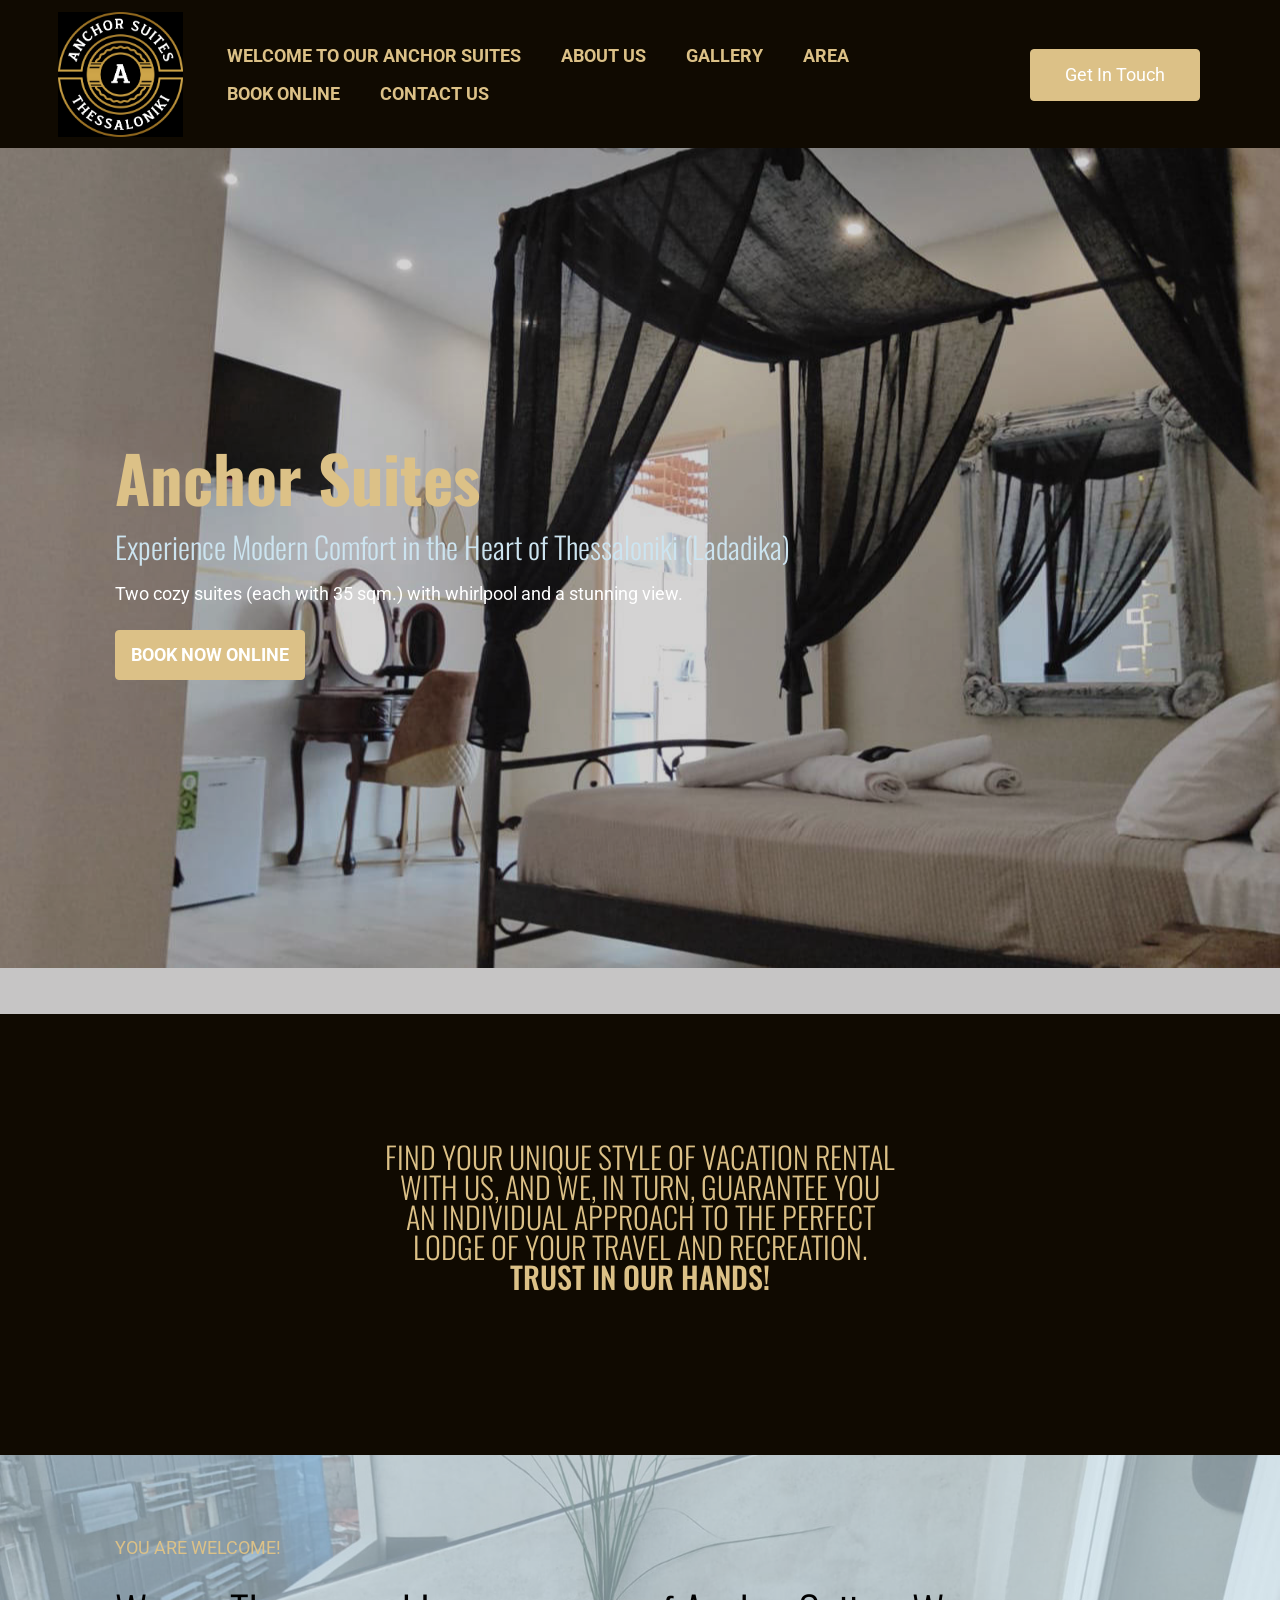
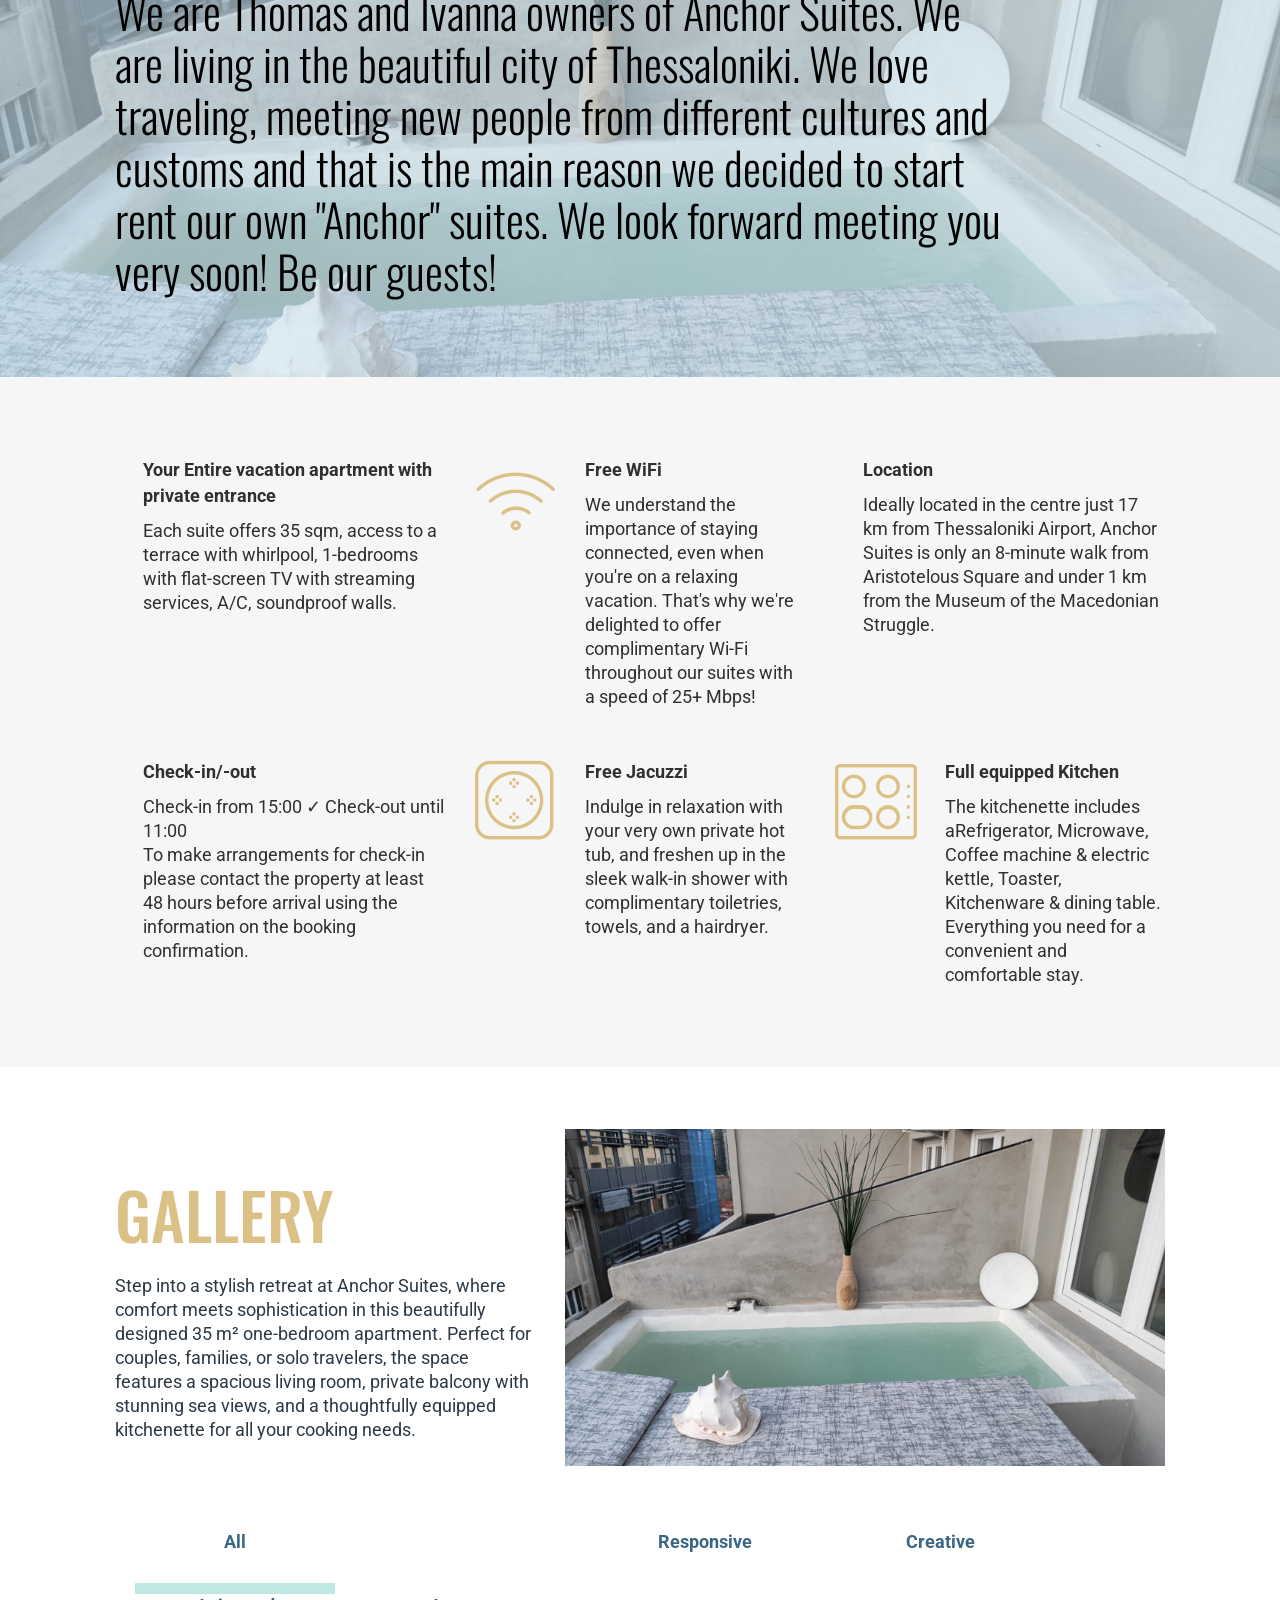
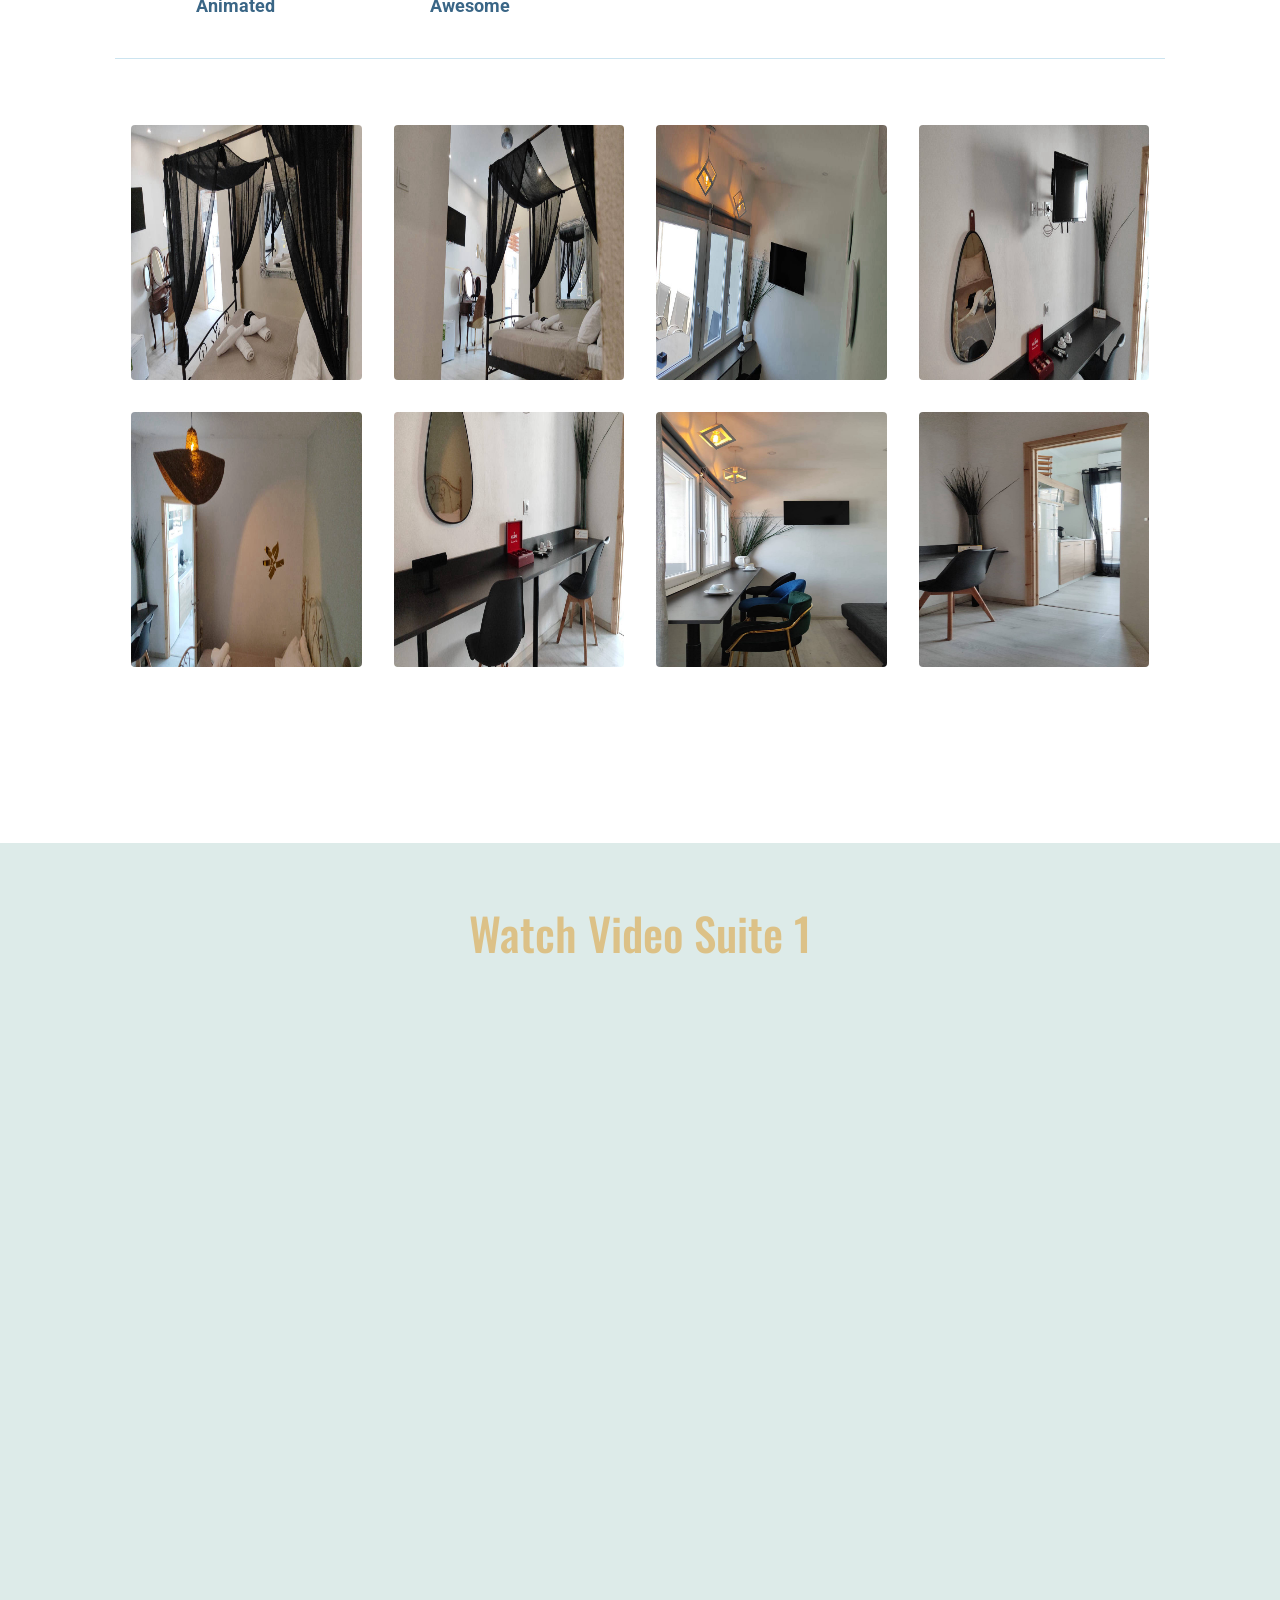
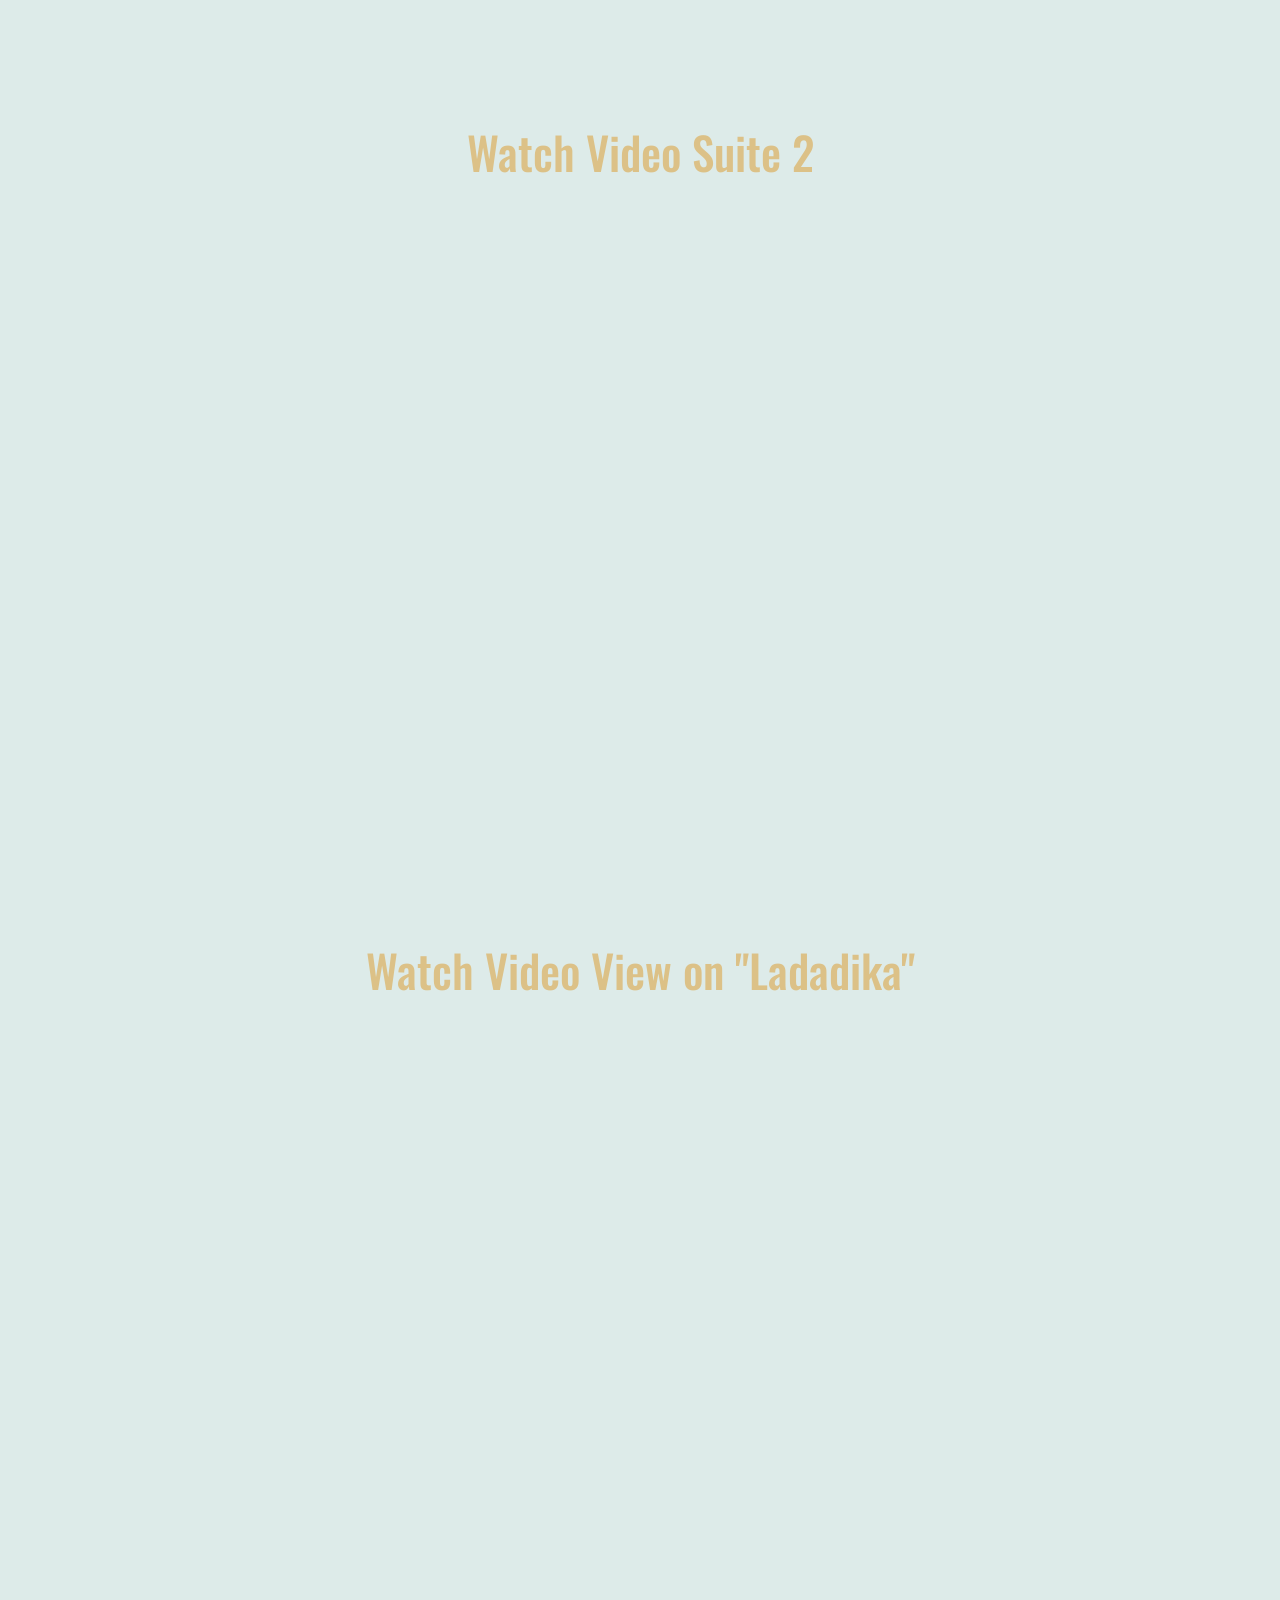
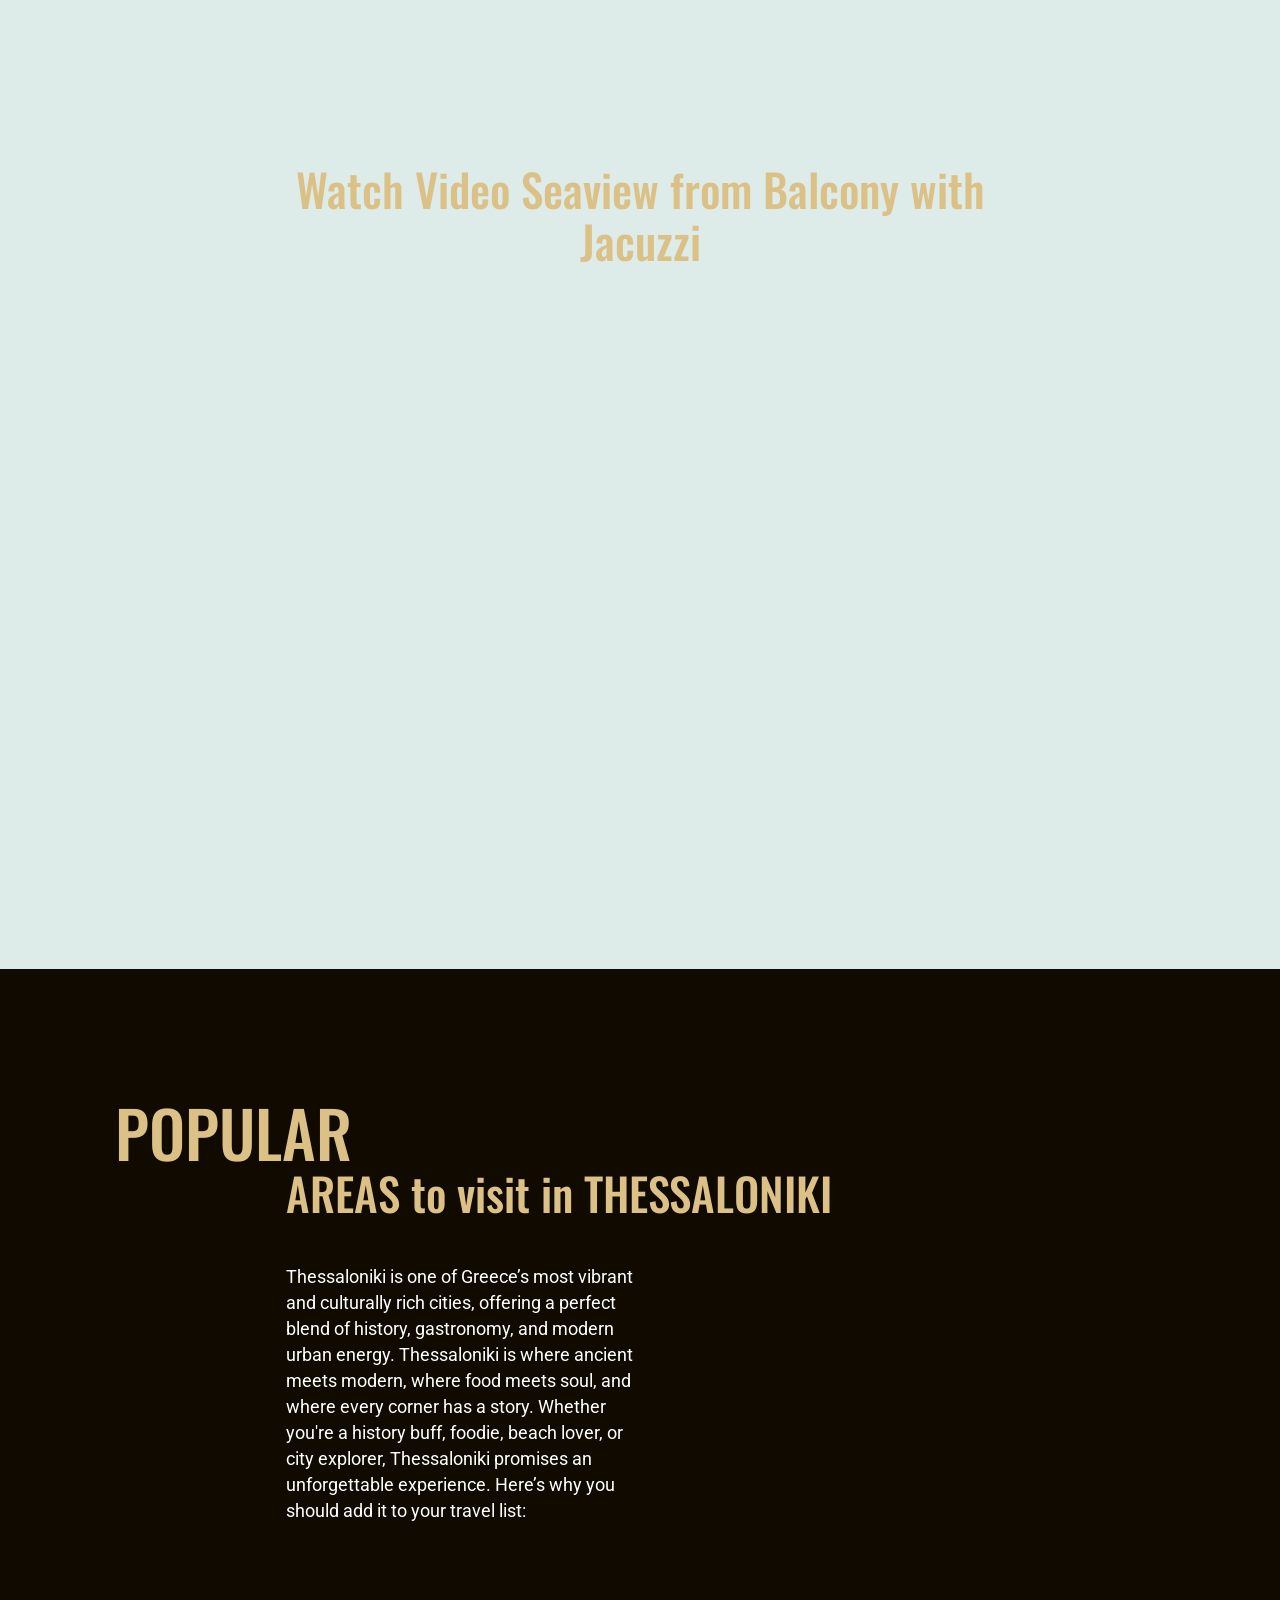
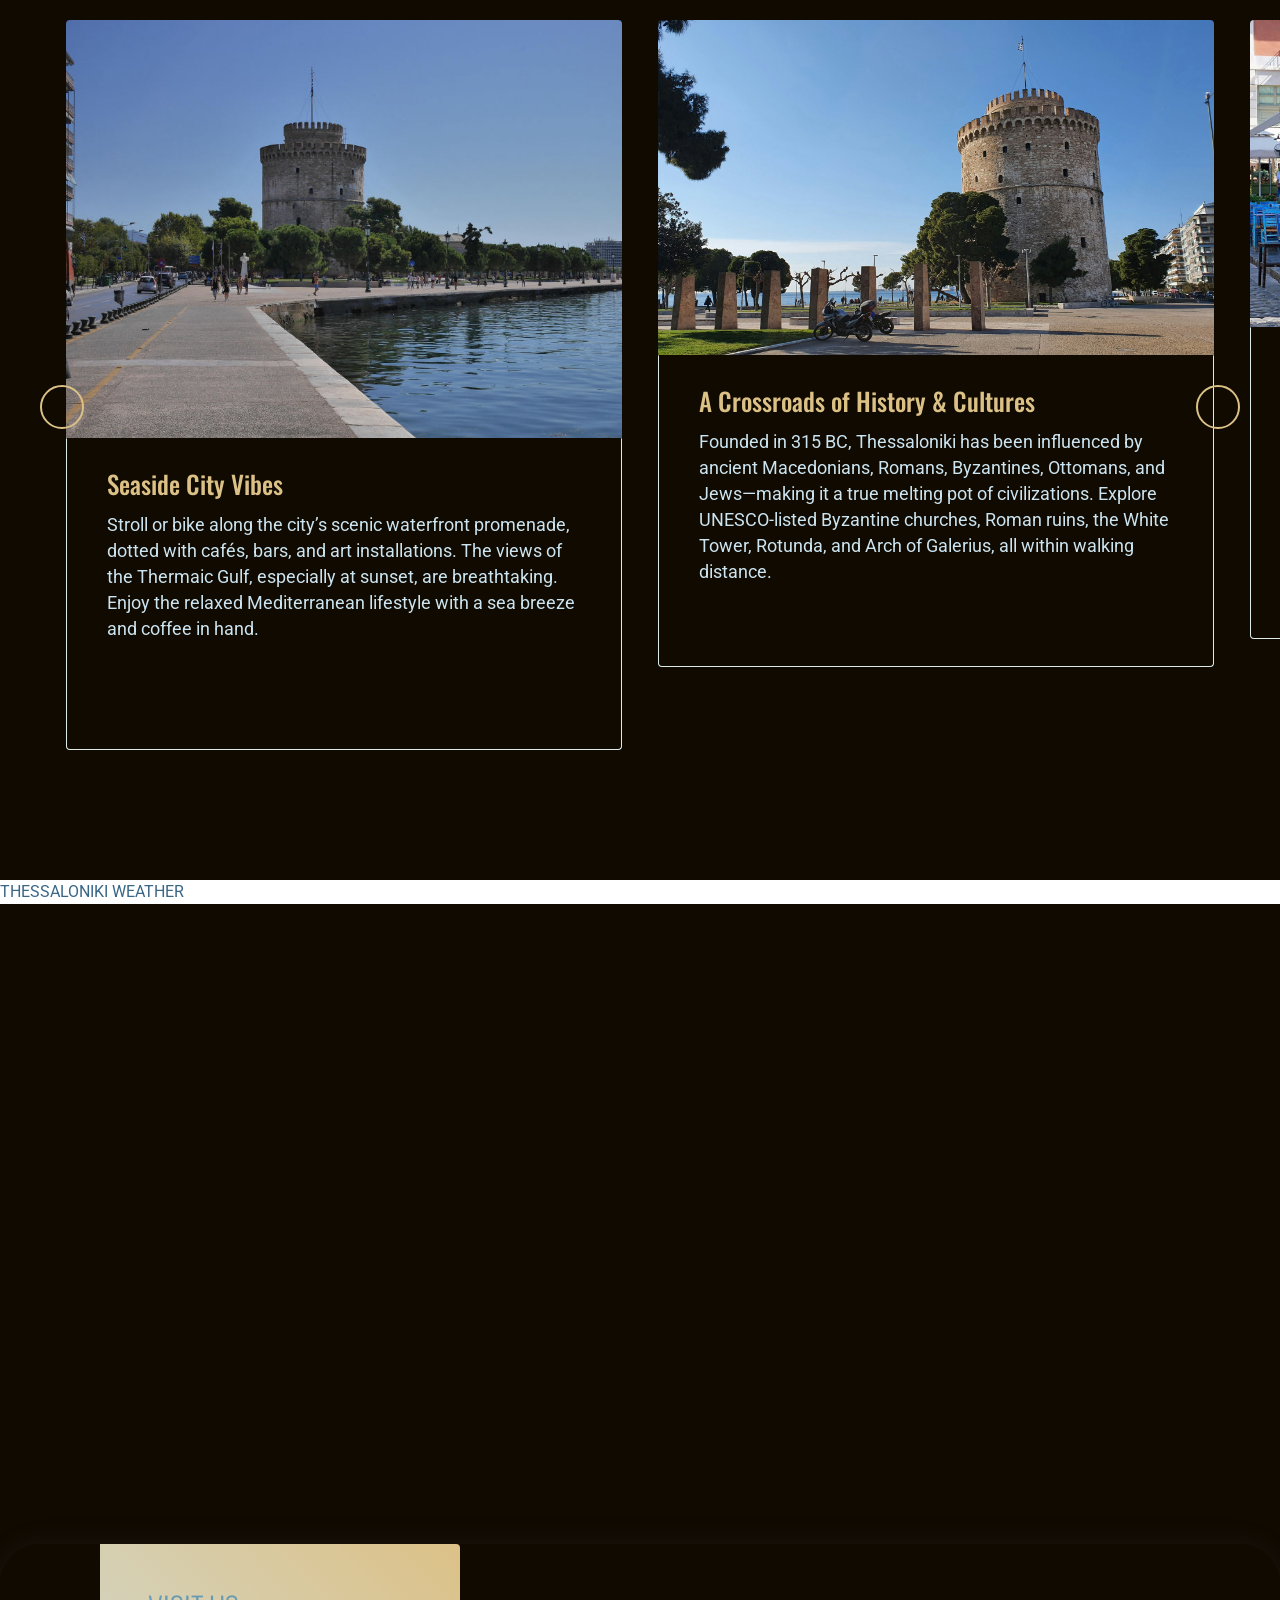
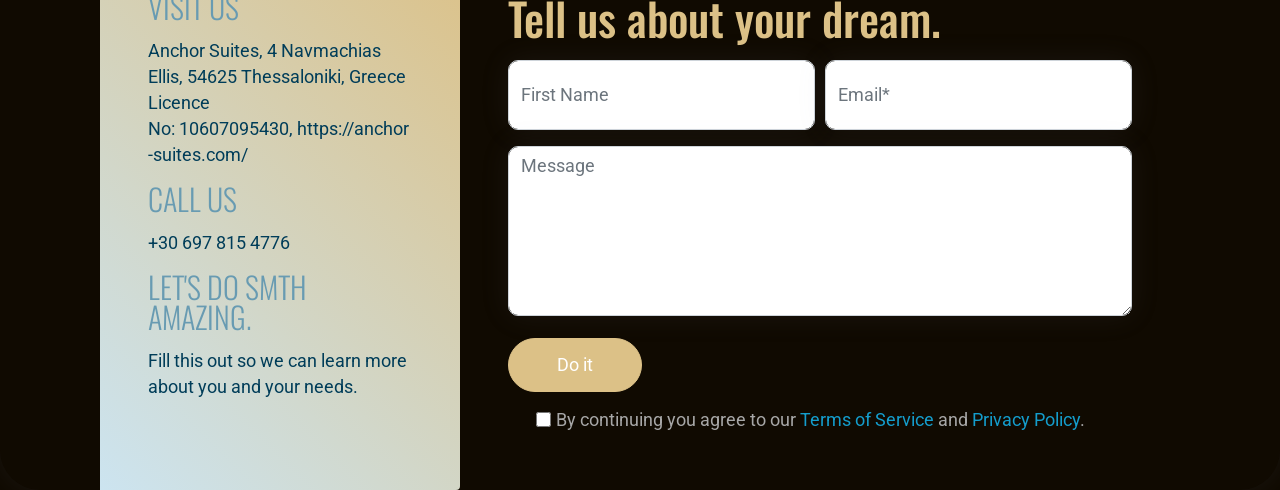
==== index.html @ fe95d142 "create github pages" ====
<!DOCTYPE html>
<html  >
<head>
  
  <meta charset="UTF-8">
  <meta http-equiv="X-UA-Compatible" content="IE=edge">
  
  <meta name="viewport" content="width=device-width, initial-scale=1, minimum-scale=1">
  <link rel="shortcut icon" href="assets/images/fulllogo-anchor-suites.png-128x128.png" type="image/x-icon">
  <meta name="description" content="">
  
  
  <title>Home</title>
  <link rel="stylesheet" href="assets/web/assets/mobirise-icons2/mobirise2.css">
  <link rel="stylesheet" href="assets/FontAwesome/css/font-awesome.css">
  <link rel="stylesheet" href="assets/web/assets/mobirise-icons/mobirise-icons.css">
  <link rel="stylesheet" href="assets/icon54-v4/style.css">
  <link rel="stylesheet" href="assets/tether/tether.min.css">
  <link rel="stylesheet" href="assets/bootstrap/css/bootstrap.min.css">
  <link rel="stylesheet" href="assets/bootstrap/css/bootstrap-grid.min.css">
  <link rel="stylesheet" href="assets/bootstrap/css/bootstrap-reboot.min.css">
  <link rel="stylesheet" href="assets/web/assets/gdpr-plugin/gdpr-styles.css">
  <link rel="stylesheet" href="assets/smart-cart/minicart-theme.css">
  <link rel="stylesheet" href="assets/dropdown/css/style.css">
  <link rel="stylesheet" href="assets/socicon/css/styles.css">
  <link rel="stylesheet" href="assets/theme/css/style.css">
  <link rel="stylesheet" href="assets/gallery/style.css">
  <link rel="preload" href="https://fonts.googleapis.com/css?family=Oswald:200,300,400,500,600,700&display=swap" as="style" onload="this.onload=null;this.rel='stylesheet'">
  <noscript><link rel="stylesheet" href="https://fonts.googleapis.com/css?family=Oswald:200,300,400,500,600,700&display=swap"></noscript>
  <link rel="preload" href="https://fonts.googleapis.com/css?family=Roboto:100,100i,300,300i,400,400i,500,500i,700,700i,900,900i&display=swap" as="style" onload="this.onload=null;this.rel='stylesheet'">
  <noscript><link rel="stylesheet" href="https://fonts.googleapis.com/css?family=Roboto:100,100i,300,300i,400,400i,500,500i,700,700i,900,900i&display=swap"></noscript>
  <link rel="preload" as="style" href="assets/mobirise/css/mbr-additional.css?v=4h2SA0"><link rel="stylesheet" href="assets/mobirise/css/mbr-additional.css?v=4h2SA0" type="text/css">

  
  
  

</head>
<body>
  
  <section class="menu voyagem4_menu1 cid-u382Ehw2v9" once="menu" id="menu1-9">

	

	<nav class="navbar navbar-dropdown navbar-expand-lg navbar-fixed-top">
		<div class="container-fluid">
			<button class="navbar-toggler" type="button" data-toggle="collapse" data-target="#navbarSupportedContent" aria-controls="navbarNavAltMarkup" aria-expanded="false" aria-label="Toggle navigation">
				<div class="hamburger">
					<span></span>
					<span></span>
					<span></span>
					<span></span>
				</div>
			</button>
			<div class="navbar-brand">
				<span class="navbar-logo">
					<a href="index.html">
						<img src="assets/images/fulllogo-anchor-suites.png-349x350.png" alt="" title="" style="height: 125px;">
					</a>
				</span>
				
			</div>
			<div class="collapse navbar-collapse" id="navbarSupportedContent">
				<ul class="navbar-nav nav-dropdown" data-app-modern-menu="true"><li class="nav-item">
						<a class="nav-link link text-warning text-primary display-4" href="index.html#top">WELCOME TO OUR ANCHOR SUITES</a>
					</li><li class="nav-item"><a class="nav-link link text-warning text-primary display-4" href="index.html#article01-26">ABOUT US</a></li>
					
					
					<li class="nav-item">
						<a class="nav-link link text-warning text-primary display-4" href="index.html#gallery1-c">GALLERY</a>
					</li><li class="nav-item"><a class="nav-link link text-warning text-primary display-4" href="index.html#slider2-4">AREA</a></li><li class="nav-item"><a class="nav-link link text-warning text-primary display-4" href="https://ibe.channex.io/online-booking-anchor-suites?lang=en" target="_blank">BOOK ONLINE</a></li><li class="nav-item"><a class="nav-link link text-warning text-primary display-4" href="index.html#forms01-2a">CONTACT US</a></li></ul>
				
			</div>
			<div class="mbr-section-btn"><a class="btn btn-warning display-4" href="https://wa.me/30 697 815 4776">Get In Touch</a></div>
		</div>
	</nav>
</section>

<section class="header4 charitym5 cid-u3kgfaT2kd mbr-fullscreen mbr-parallax-background" id="aheader4-2b">

    

    
    <div class="mbr-overlay" style="opacity: 0.2; background-color: rgb(40, 39, 39);"></div>

    <div class="container">
        <div class="row justify-content-start">
            <div class="col-12 col-lg-12">
                <h1 class="mbr-section-title mbr-fonts-style mb-0 display-1">
                    <strong>Anchor Suites</strong></h1>
                <h2 class="mbr-section-subtitle mbr-fonts-style mb-0 display-5">Experience Modern Comfort in the Heart of Thessaloniki (Ladadika)</h2>
                <p class="mbr-text mbr-fonts-style mb-0 display-7">Two cozy suites (each with 35 sqm.) with whirlpool and a stunning view.
                </p>
                <div class="mbr-section-btn"><a class="btn btn-warning display-7" href="https://ibe.channex.io/online-booking-anchor-suites?lang=en" target="_blank">BOOK NOW ONLINE</a></div>
            </div>
        </div>
    </div>
</section>

<section class="header3 voyagem4_header3 cid-u37ZpLXiP6" id="header3-1">

	
    


	

	<div class="container">
		<div class="row justify-content-center">
			<div class="col-lg-6 col-12 align-center">
				<h1 class="mbr-section-title figure mbr-light mbr-fonts-style display-5">
					FIND YOUR UNIQUE STYLE OF VACATION RENTAL WITH US, AND WE, IN TURN, GUARANTEE YOU AN INDIVIDUAL APPROACH TO
					THE PERFECT LODGE OF YOUR TRAVEL
					AND RECREATION. <strong>TRUST IN OUR HANDS!</strong>
				</h1>
				
			</div>
		</div>
	</div>
</section>

<section class="article01 aspectm5 cid-u3jSGrAF60" id="article01-26">
    

    
    <div class="mbr-overlay" style="opacity: 0.6; background-color: rgb(204, 228, 240);"></div>

    <div class="container">
        <div class="row">
            <div class="col-12">
                <div class="content-wrapper">
                    <p class="mbr-desc mbr-fonts-style display-4">YOU ARE WELCOME!</p>
                    <div class="text-wrapper">
                        <p class="mbr-text mbr-fonts-style display-2">
                            We are Thomas and Ivanna owners of Anchor Suites. We are living in the beautiful city of Thessaloniki. We love traveling, meeting new people from different cultures and customs and that is the main reason we decided to start rent our own "Anchor" suites. We look forward meeting you very soon! Be our guests!</p>
                    </div>
                </div>
            </div>
        </div>
    </div>
</section>

<section data-bs-version="5.1" class="features1 charitym5 cid-u3jWqvXQ3U" id="afeatures1-28">

    

    
    
    <div class="container">
        <div class="row justify-content-start cards-row">

            <div class="card col-12 col-lg-4">
                <div class="card-wrapper">
                    <span class="mbr-iconfont mobi-mbri-home mobi-mbri" style="color: rgb(220, 193, 135); fill: rgb(220, 193, 135);"></span>
                    <div class="card-box">
                        <h4 class="card-title mbr-fonts-style mb-0 display-4"><strong>Your Entire vacation apartment with private entrance</strong></h4>
                        <p class="card-text mbr-fonts-style mb-0 display-7">Each suite offers 35 sqm, access to a terrace with whirlpool, 1-bedrooms with flat-screen TV with streaming services, A/C, soundproof walls.</p>
                    </div>
                </div>
            </div>

            <div class="card col-12 col-lg-4">
                <div class="card-wrapper">
                    <span class="mbr-iconfont icon54-v4-wifi-1" style="color: rgb(220, 193, 135); fill: rgb(220, 193, 135);"></span>
                    <div class="card-box">
                        <h4 class="card-title mbr-fonts-style mb-0 display-4">
                            <strong>Free WiFi</strong></h4>
                        <p class="card-text mbr-fonts-style mb-0 display-7">We understand the importance of staying connected, even when you're on a relaxing vacation. That's why we're delighted to offer complimentary Wi-Fi throughout our suites with a speed of 25+ Mbps!</p>
                    </div>
                </div>
            </div>
            <div class="card col-12 col-lg-4">
                <div class="card-wrapper">
                    <span class="mbr-iconfont mbri-map-pin" style="color: rgb(220, 193, 135); fill: rgb(220, 193, 135);"></span>
                    <div class="card-box">
                        <h4 class="card-title mbr-fonts-style mb-0 display-4"><strong>Location</strong></h4>
                        <p class="card-text mbr-fonts-style mb-0 display-7">Ideally located in the centre just 17 km from Thessaloniki Airport, Anchor Suites is only an 8-minute walk from Aristotelous Square and under 1 km from the Museum of the Macedonian Struggle.</p>
                    </div>
                </div>
            </div>
            <div class="card col-12 col-lg-4">
                <div class="card-wrapper">
                    <span class="mbr-iconfont mobi-mbri-alert mobi-mbri" style="color: rgb(220, 193, 135); fill: rgb(220, 193, 135);"></span>
                    <div class="card-box">
                        <h4 class="card-title mbr-fonts-style mb-0 display-4">
                            <strong>Check-in/-out</strong></h4>
                        <p class="card-text mbr-fonts-style mb-0 display-7">Check-in from 15:00 ✓ Check-out until 11:00<br>To make arrangements for check-in please contact the property at least 48 hours before arrival using the information on the booking confirmation.</p>
                    </div>
                </div>
            </div>
            <div class="card col-12 col-lg-4">
                <div class="card-wrapper">
                    <span class="mbr-iconfont icon54-v4-jacuzzi" style="color: rgb(220, 193, 135); fill: rgb(220, 193, 135);"></span>
                    <div class="card-box">
                        <h4 class="card-title mbr-fonts-style mb-0 display-4">
                            <strong>Free Jacuzzi</strong></h4>
                        <p class="card-text mbr-fonts-style mb-0 display-7">Indulge in relaxation with your very own private hot tub, and freshen up in the sleek walk-in shower with complimentary toiletries, towels, and a hairdryer.
                        </p>
                    </div>
                </div>
            </div>
            <div class="card col-12 col-lg-4">
                <div class="card-wrapper">
                    <span class="mbr-iconfont icon54-v4-cooker" style="color: rgb(220, 193, 135); fill: rgb(220, 193, 135);"></span>
                    <div class="card-box">
                        <h4 class="card-title mbr-fonts-style mb-0 display-4"><strong>Full equipped Kitchen</strong></h4>
                        <p class="card-text mbr-fonts-style mb-0 display-7">The kitchenette includes aRefrigerator, Microwave, Coffee machine &amp; electric kettle, Toaster, Kitchenware &amp; dining table.<br>Everything you need for a convenient and comfortable stay.</p>
                    </div>
                </div>
            </div>

        </div>
    </div>
</section>

<section class="mbr-gallery mbr-slider-carousel extGallery gallery1 cid-s14xqCLrIp" id="gallery1-c">

    
    
    <div class="container">
        <div class="row">
            <div class="col-12 col-lg-5">
                <h3 class="mbr-section-title mbr-fonts-style display-1">GALLERY</h3>
                <h4 class="mbr-section-subtitle mbr-fonts-style display-7">Step into a stylish retreat at Anchor Suites, where comfort meets sophistication in this beautifully designed 35 m² one-bedroom apartment. Perfect for couples, families, or solo travelers, the space features a spacious living room, private balcony with stunning sea views, and a thoughtfully equipped kitchenette for all your cooking needs.&nbsp;</h4>
            </div>
            <div class="col-lg-7 col-12">
                <div class="image">
                    <img src="assets/images/whatsapp-image-2025-06-23-at-19.55.06.jpeg-1-1600x900.jpg" alt="" title="">
                </div>
            </div>
        </div>
    </div>
    <div class="gallery__wrap container">
        <div><!-- Filter --><div class="mbr-gallery-filter container gallery-filter-active"><ul buttons="0"><li class="mbr-gallery-filter-all active"><a class="btn btn-md btn-white display-7" href="">All</a></li></ul></div><!-- Gallery --><div class="mbr-gallery-row"><div class="mbr-gallery-layout-default"><div><div><div class="mbr-gallery-item mbr-gallery-item--p2" data-video-url="false" data-tags=""><div href="#lb-gallery1-c" data-slide-to="0" data-bs-slide-to="0" data-toggle="modal" data-bs-toggle="modal"><img src="assets/images/201dd51a-4472-4dc8-86d8-a83cba2a4105.jpg-1600x900-800x450.jpg" alt="" title=""><span class="icon-focus"></span></div></div><div class="mbr-gallery-item mbr-gallery-item--p2" data-video-url="false" data-tags="Responsive"><div href="#lb-gallery1-c" data-slide-to="1" data-bs-slide-to="1" data-toggle="modal" data-bs-toggle="modal"><img src="assets/images/b47cb5b2-dcfc-4f6e-85ce-80d72a01885f.jpg-1600x900-800x450.jpg" alt="" title=""><span class="icon-focus"></span></div></div><div class="mbr-gallery-item mbr-gallery-item--p2" data-video-url="false" data-tags="Creative"><div href="#lb-gallery1-c" data-slide-to="2" data-bs-slide-to="2" data-toggle="modal" data-bs-toggle="modal"><img src="assets/images/f64e962a-a914-467e-9a11-02a08086a1f8.jpg-1600x900-800x450.jpg" alt="" title=""><span class="icon-focus"></span></div></div><div class="mbr-gallery-item mbr-gallery-item--p2" data-video-url="false" data-tags="Animated"><div href="#lb-gallery1-c" data-slide-to="3" data-bs-slide-to="3" data-toggle="modal" data-bs-toggle="modal"><img src="assets/images/b3b7b730-83ad-44d2-b69d-693bc36c6ff7.jpg-1600x900-800x450.jpg" alt="" title=""><span class="icon-focus"></span></div></div><div class="mbr-gallery-item mbr-gallery-item--p2" data-video-url="false" data-tags="Awesome"><div href="#lb-gallery1-c" data-slide-to="4" data-bs-slide-to="4" data-toggle="modal" data-bs-toggle="modal"><img src="assets/images/57370f04-5b47-45e4-8494-24c76b5d7f41.jpg-1600x900-800x450.jpg" alt="" title=""><span class="icon-focus"></span></div></div><div class="mbr-gallery-item mbr-gallery-item--p2" data-video-url="false" data-tags="Awesome"><div href="#lb-gallery1-c" data-slide-to="5" data-bs-slide-to="5" data-toggle="modal" data-bs-toggle="modal"><img src="assets/images/073ffba9-aa8a-4456-b88b-c50186cf5f81.jpg-1600x900-800x450.jpg" alt="" title=""><span class="icon-focus"></span></div></div><div class="mbr-gallery-item mbr-gallery-item--p2" data-video-url="false" data-tags="Responsive"><div href="#lb-gallery1-c" data-slide-to="6" data-bs-slide-to="6" data-toggle="modal" data-bs-toggle="modal"><img src="assets/images/0e44d2f6-eeb4-4200-8e91-ac4d8e6a7190.jpg-900x1600-800x1422.jpg" alt="" title=""><span class="icon-focus"></span></div></div><div class="mbr-gallery-item mbr-gallery-item--p2" data-video-url="false" data-tags="Animated"><div href="#lb-gallery1-c" data-slide-to="7" data-bs-slide-to="7" data-toggle="modal" data-bs-toggle="modal"><img src="assets/images/99535f33-5daf-4f59-8b00-7ef396b6f459.jpg-900x1600-800x1422.jpg" alt="" title=""><span class="icon-focus"></span></div></div></div></div><div class="clearfix"></div></div></div><!-- Lightbox --><div data-app-prevent-settings="" class="mbr-slider modal fade carousel slide" tabindex="-1" data-keyboard="true" data-bs-keyboard="true" data-interval="false" data-bs-interval="false" id="lb-gallery1-c"><div class="modal-dialog"><div class="modal-content"><div class="modal-body"><ol class="carousel-indicators"><li data-app-prevent-settings="" data-target="#lb-gallery1-c" data-bs-target="#lb-gallery1-c" class=" active" data-slide-to="0" data-bs-slide-to="0"></li><li data-app-prevent-settings="" data-target="#lb-gallery1-c" data-bs-target="#lb-gallery1-c" data-slide-to="1" data-bs-slide-to="1"></li><li data-app-prevent-settings="" data-target="#lb-gallery1-c" data-bs-target="#lb-gallery1-c" data-slide-to="2" data-bs-slide-to="2"></li><li data-app-prevent-settings="" data-target="#lb-gallery1-c" data-bs-target="#lb-gallery1-c" data-slide-to="3" data-bs-slide-to="3"></li><li data-app-prevent-settings="" data-target="#lb-gallery1-c" data-bs-target="#lb-gallery1-c" data-slide-to="4" data-bs-slide-to="4"></li><li data-app-prevent-settings="" data-target="#lb-gallery1-c" data-bs-target="#lb-gallery1-c" data-slide-to="5" data-bs-slide-to="5"></li><li data-app-prevent-settings="" data-target="#lb-gallery1-c" data-bs-target="#lb-gallery1-c" data-slide-to="6" data-bs-slide-to="6"></li><li data-app-prevent-settings="" data-target="#lb-gallery1-c" data-bs-target="#lb-gallery1-c" data-slide-to="7" data-bs-slide-to="7"></li></ol><div class="carousel-inner"><div class="carousel-item active"><img src="assets/images/201dd51a-4472-4dc8-86d8-a83cba2a4105.jpg-1600x900.jpg" alt="" title=""></div><div class="carousel-item"><img src="assets/images/b47cb5b2-dcfc-4f6e-85ce-80d72a01885f.jpg-1600x900.jpg" alt="" title=""></div><div class="carousel-item"><img src="assets/images/f64e962a-a914-467e-9a11-02a08086a1f8.jpg-1600x900.jpg" alt="" title=""></div><div class="carousel-item"><img src="assets/images/b3b7b730-83ad-44d2-b69d-693bc36c6ff7.jpg-1600x900.jpg" alt="" title=""></div><div class="carousel-item"><img src="assets/images/57370f04-5b47-45e4-8494-24c76b5d7f41.jpg-1600x900.jpg" alt="" title=""></div><div class="carousel-item"><img src="assets/images/073ffba9-aa8a-4456-b88b-c50186cf5f81.jpg-1600x900.jpg" alt="" title=""></div><div class="carousel-item"><img src="assets/images/0e44d2f6-eeb4-4200-8e91-ac4d8e6a7190.jpg-900x1600.jpg" alt="" title=""></div><div class="carousel-item"><img src="assets/images/99535f33-5daf-4f59-8b00-7ef396b6f459.jpg-900x1600.jpg" alt="" title=""></div></div><a class="carousel-control carousel-control-prev" role="button" data-slide="prev" data-bs-slide="prev" href="#lb-gallery1-c"><span class="mbri-left mbr-iconfont" aria-hidden="true"></span><span class="sr-only visually-hidden">Previous</span></a><a class="carousel-control carousel-control-next" role="button" data-slide="next" data-bs-slide="next" href="#lb-gallery1-c"><span class="mbri-right mbr-iconfont" aria-hidden="true"></span><span class="sr-only visually-hidden">Next</span></a><a class="close" href="#" role="button" data-dismiss="modal" data-bs-dismiss="modal"><span class="sr-only visually-hidden">Close</span></a></div></div></div></div></div>
    </div>
</section>

<section class="buildm5 video1 cid-uSNILuefvj" id="video1-2g">
	
	

	
	<div class="align-center container">
		<div class="row justify-content-center">
			<div class="col-12 content-head">
				<div class="mbr-section-head mb-5">
					<h4 class="mbr-section-title mbr-fonts-style mb-0 display-2">
						Watch Video Suite 1</h4>
					
				</div>
			</div>
		</div>

		<div class="row justify-content-center">
			<div class="col-12 col-lg-12">
				<div class="mbr-figure"><iframe class="mbr-embedded-video" src="tps://youtube.com/embed/Kpj7y563LvE?autoplay=1" width="1280" height="720" frameborder="0" allowfullscreen></iframe></div>
			</div>
		</div>
	</div>
</section>

<section class="buildm5 video1 cid-uSNKgZpnox" id="video1-2h">
	
	

	
	<div class="align-center container">
		<div class="row justify-content-center">
			<div class="col-12 content-head">
				<div class="mbr-section-head mb-5">
					<h4 class="mbr-section-title mbr-fonts-style mb-0 display-2">
						Watch Video Suite 2</h4>
					
				</div>
			</div>
		</div>

		<div class="row justify-content-center">
			<div class="col-12 col-lg-12">
				<div class="mbr-figure"><iframe class="mbr-embedded-video" src="https://youtube.com/embed/qPtAgTx9KGc?autoplay=1" width="1280" height="720" frameborder="0" allowfullscreen></iframe></div>
			</div>
		</div>
	</div>
</section>

<section class="buildm5 video1 cid-uSNKrv0CJs" id="video1-2i">
	
	

	
	<div class="align-center container">
		<div class="row justify-content-center">
			<div class="col-12 content-head">
				<div class="mbr-section-head mb-5">
					<h4 class="mbr-section-title mbr-fonts-style mb-0 display-2">
						Watch Video View on "Ladadika"</h4>
					
				</div>
			</div>
		</div>

		<div class="row justify-content-center">
			<div class="col-12 col-lg-12">
				<div class="mbr-figure"><iframe class="mbr-embedded-video" src="https://youtube.com/embed/SDP_xNhm56A?autoplay=1" width="1280" height="720" frameborder="0" allowfullscreen></iframe></div>
			</div>
		</div>
	</div>
</section>

<section class="buildm5 video1 cid-uSNKyQ68ZV" id="video1-2j">
	
	

	
	<div class="align-center container">
		<div class="row justify-content-center">
			<div class="col-12 content-head">
				<div class="mbr-section-head mb-5">
					<h4 class="mbr-section-title mbr-fonts-style mb-0 display-2">
						Watch Video Seaview from Balcony with Jacuzzi</h4>
					
				</div>
			</div>
		</div>

		<div class="row justify-content-center">
			<div class="col-12 col-lg-12">
				<div class="mbr-figure"><iframe class="mbr-embedded-video" src="https://youtube.com/embed/7AXiEbq7oh8?autoplay=1" width="1280" height="720" frameborder="0" allowfullscreen></iframe></div>
			</div>
		</div>
	</div>
</section>

<section class="slider2 voyagem4_slider2 mbr-embla cid-tbz0uWIfbw" data-interval="false" id="slider2-4">

	
	


	

	<div class="container">
		<div class="row">
			<div class="col-lg-8 col-12">
				<h3 class="mbr-section-subtitle mbr-medium mbr-fonts-style display-1">
					POPULAR
				</h3>
			</div>
			<div class="col-12 col-lg-11 offset-lg-1 title__block">
				<h3 class="mbr-section-title figure mbr-fonts-style display-2">AREAS to visit in THESSALONIKI</h3>
				<div class="row">
					<div class="col-xl-6 col-lg-7 col-12">
						<p class="mbr-text mbr-fonts-style display-4">
							Thessaloniki is one of Greece’s most vibrant and culturally rich cities, offering a perfect blend of history, gastronomy, and modern urban energy. Thessaloniki is where ancient meets modern, where food meets soul, and where every corner has a story. Whether you're a history buff, foodie, beach lover, or city explorer, Thessaloniki promises an unforgettable experience. Here’s why you should add it to your travel list:</p>
					</div>
				</div>
			</div>
		</div>
	</div>

	<div class="embla mt-4" data-skip-snaps="true" data-align="start" data-contain-scroll="trimSnaps" data-loop="true" data-auto-play-interval="5" data-draggable="true">
		<div class="embla__viewport container-fluid">
			<div class="embla__container">
				<div class="embla__slide slider-image item" style="padding-left: 1rem; padding-right: 1rem;">
					<div class="slide-content">
						<div class="media-container-row">
							<div class="col-md-12 p-0">
								<div class="slider__item">
									<div class="slider__image">
										<div class="item-wrapper">
											<img src="assets/images/greece-2746633-1920.jpg-800x601.jpg" alt="" title="">
										</div>
									</div>
									<div class="slider__content">
										<div class="slider__content-wrap">
											
											<h5 class="slider__title mbr-fonts-style display-5">Seaside City Vibes</h5>
											<p class="slider__text mbr-fonts-style display-4">Stroll or bike along the city’s scenic waterfront promenade, dotted with cafés, bars, and art installations. The views of the Thermaic Gulf, especially at sunset, are breathtaking. Enjoy the relaxed Mediterranean lifestyle with a sea breeze and coffee in hand.</p>
										</div>
										
									</div>
								</div>
							</div>
						</div>
					</div>
				</div>
				<div class="embla__slide slider-image item" style="padding-left: 1rem; padding-right: 1rem;">
					<div class="slide-content">
						<div class="media-container-row">
							<div class="col-md-12 p-0">
								<div class="slider__item">
									<div class="slider__image">
										<div class="item-wrapper">
											<img src="assets/images/anastasius-8dkda67jais-unsplash.jpg-1920x1155.jpg" alt="" title="">
										</div>
									</div>
									<div class="slider__content">
										<div class="slider__content-wrap">
											
											<h5 class="slider__title mbr-fonts-style display-5">A Crossroads of History &amp; Cultures</h5>
											<p class="slider__text mbr-fonts-style display-4">Founded in 315 BC, Thessaloniki has been influenced by ancient Macedonians, Romans, Byzantines, Ottomans, and Jews—making it a true melting pot of civilizations. Explore UNESCO-listed Byzantine churches, Roman ruins, the White Tower, Rotunda, and Arch of Galerius, all within walking distance.</p>
										</div>
										
									</div>
								</div>
							</div>
						</div>
					</div>
				</div>
				<div class="embla__slide slider-image item" style="padding-left: 1rem; padding-right: 1rem;">
					<div class="slide-content">
						<div class="media-container-row">
							<div class="col-md-12 p-0">
								<div class="slider__item">
									<div class="slider__image">
										<div class="item-wrapper">
											<img src="assets/images/greek-2939519-1920.jpg-800x441.jpg" alt="" title="">
										</div>
									</div>
									<div class="slider__content">
										<div class="slider__content-wrap">
											
											<h5 class="slider__title mbr-fonts-style display-5">Ladadika District - A Food Lover’s Paradise</h5>
											<p class="slider__text mbr-fonts-style display-4">Thessaloniki is often called Greece’s culinary capital. From bustling street food to traditional tavernas and stylish modern restaurants, the city's food scene is unforgettable. Don’t miss bougatsa (cream-filled pastry), gyros, and fresh seafood—and pair it with local wine or tsipouro.
											</p>
										</div>
										
									</div>
								</div>
							</div>
						</div>
					</div>
				</div>
				
			</div>
		</div>
		<button class="embla__button embla__button--prev">
			<span class="mobi-mbri mobi-mbri-left mbr-iconfont" aria-hidden="true"></span>
			<span class="sr-only visually-hidden">Previous</span>
		</button>
		<button class="embla__button embla__button--next">
			<span class="mobi-mbri mobi-mbri-right mbr-iconfont" aria-hidden="true"></span>
			<span class="sr-only visually-hidden">Next</span>
		</button>
	</div>


</section>

<div id="custom-html-2c"><a class="weatherwidget-io" href="https://forecast7.com/en/40d6422d94/thessaloniki/" data-label_1="THESSALONIKI" data-label_2="WEATHER" data-theme="dark">THESSALONIKI WEATHER</a>
<script>
!function(d,s,id){var js,fjs=d.getElementsByTagName(s)[0];if(!d.getElementById(id)){js=d.createElement(s);js.id=id;js.src='https://weatherwidget.io/js/widget.min.js';fjs.parentNode.insertBefore(js,fjs);}}(document,'script','weatherwidget-io-js');
</script></div>

<section class="map1 forms01 creativem4_forms01 cid-u3k4ansfqS" id="forms01-2a">

    

    <div class="google-map"><iframe frameborder="0" style="border:0" src="https://www.google.com/maps/embed?pb=!1m14!1m8!1m3!1d3027.772198691931!2d22.9337197!3d40.6349055!3m2!1i1024!2i768!4f13.1!3m3!1m2!1s0x14a83963258cc107%3A0x219d1efb41024585!2sAnchor%20Suites%20Thessaloniki%20Ladadika!5e0!3m2!1sen!2sde!4v1753893008784!5m2!1sen!2sde" allowfullscreen=""></iframe></div>

    <div class="container wrapper">
        <div class="row main-row">
            <div class="col-sm-12 col-lg-4 col-md-6 px-0 text-block">
                <div class="content-panel">
                    <div class="text-block pb-3">
                        <h3 class="mbr-title mbr-fonts-style align-left mbr-white pb-2 mbr-light display-5">VISIT US</h3>
                        <p class="mbr-text mbr-fonts-style align-left m-0 display-4">Anchor Suites, 4 Navmachias Ellis, 54625 Thessaloniki, Greece<br>Licence No:&nbsp;10607095430,&nbsp;https://anchor-suites.com/</p>
                    </div>
                    <div class="text-block pb-3">
                        <h3 class="mbr-title mbr-fonts-style align-left mbr-white pb-2 mbr-light display-5">CALL US</h3>
                        <p class="mbr-text mbr-fonts-style align-left m-0 display-4">+30 697 815 4776</p>
                    </div>
                    <div class="text-block">
                        <h3 class="mbr-title mbr-fonts-style align-left mbr-white pb-2 mbr-light display-5">LET'S DO SMTH
                            AMAZING.
                        </h3>
                        <p class="mbr-text mbr-fonts-style align-left m-0 display-4">
                            Fill this out so we can learn more about you and your needs.
                        </p>
                    </div>
                    
                </div>
            </div>
            <div class="col-sm-12 col-lg-8 col-md-6 form-container" data-form-type="formoid">
                <!---Formbuilder Form--->
                <form action="https://mobirise.eu/" method="POST" class="mbr-form form-with-styler" data-form-title="My Mobirise Form"><input type="hidden" name="email" data-form-email="true" value="lcIPbowYspMWOt1rT4bvns37VHDok6D2rNGCNRzyfyftIbnc3N3aJxf86tlEyS3yJPmFrbJCELC/YzeQJzWMEY06S76P2t3B08leOKoNHnF4Ops5hu8/L+Jh7FbVj1m4.djxLFwY9O2zwmH8E9BShbZrmrLJFfID+5ZoSxs/pNPtrOWVuUZo0zlaI2Ne8sxRC3TFqqiwNq+ms+jXKVFPUT5LwOm5lvSSAUFd44EwbMgYkBlPwexu/QEmjEzLA/Pze">
                    <div class="row">
                        <div hidden="hidden" data-form-alert="" class="alert alert-success col-12">Thanks for filling out
                            the form!</div>
                        <div hidden="hidden" data-form-alert-danger="" class="alert alert-danger col-12">
                        </div>
                    </div>
                    <div class="dragArea form-row">
                        <div class="col-md-12">
                            <h2 class="mbr-fonts-style mbr-section-title mbr-fonts-style pb-3 title display-2">Tell us about your dream.
                            </h2>
                        </div>
                        <div class="col-md-12 col-lg-6 form-group" data-for="firstname">
                            <input type="text" name="firstname" placeholder="First Name" data-form-field="First Name" required="required" class="form-control display-7" id="firstname-forms01-2a">
                        </div>
                        <div data-for="email" class="col-md-12 col-lg-6 form-group">
                            <input type="email" name="email" placeholder="Email*" data-form-field="Email" class="form-control display-7" required="required" id="email-forms01-2a">
                        </div>
                        
                        
                        <div data-for="message" class="col-md-12   form-group">
                            <textarea name="message" placeholder="Message" data-form-field="Message" class="form-control display-7" id="message-forms01-2a"></textarea>
                        </div>
                        <div class="col-md-12 input-group-btn"><button type="submit" class="btn btn-form btn-warning display-4">Do it</button></div>
                    </div>
                <span class="gdpr-block">
<label>
<span class="textGDPR display-7" style="color: #a7a7a7"><input type="checkbox" name="gdpr" id="gdpr-forms01-2a" required="">By continuing you agree to our <a style="color: #149dcc; text-decoration: none;" href="terms.html">Terms of Service</a> and <a style="color: #149dcc; text-decoration: none;" href="policy.html">Privacy Policy</a>.</span>
</label>
</span></form>
                <!---Formbuilder Form--->
            </div>

        </div>
    </div>
</section>


<script src="assets/web/assets/jquery/jquery.min.js"></script>
  <script src="assets/popper/popper.min.js"></script>
  <script src="assets/tether/tether.min.js"></script>
  <script src="assets/bootstrap/js/bootstrap.min.js"></script>
  <script src="assets/web/assets/cookies-alert-plugin/cookies-alert-core.js"></script>
  <script src="assets/web/assets/cookies-alert-plugin/cookies-alert-script.js"></script>
  <script src="assets/smoothscroll/smooth-scroll.js"></script>
  <script src="assets/smart-cart/minicart.js"></script>
  <script src="assets/smart-cart/minicart-customizer.js"></script>
  <script src="assets/dropdown/js/nav-dropdown.js"></script>
  <script src="assets/dropdown/js/navbar-dropdown.js"></script>
  <script src="assets/touchswipe/jquery.touch-swipe.min.js"></script>
  <script src="assets/parallax/jarallax.min.js"></script>
  <script src="assets/masonry/masonry.pkgd.min.js"></script>
  <script src="assets/imagesloaded/imagesloaded.pkgd.min.js"></script>
  <script src="assets/bootstrapcarouselswipe/bootstrap-carousel-swipe.js"></script>
  <script src="assets/playervimeo/vimeo_player.js"></script>
  <script src="assets/embla/embla.min.js"></script>
  <script src="assets/embla/script.js"></script>
  <script src="assets/theme/js/script.js"></script>
  <script src="assets/gallery/player.min.js"></script>
  <script src="assets/gallery/script.js"></script>
  <script src="assets/formoid/formoid.min.js"></script>
  
  
  
<input name="cookieData" type="hidden" data-cookie-cookiesAlertType='false' data-cookie-customDialogSelector='null' data-cookie-colorText='#424a4d' data-cookie-colorBg='rgb(255, 255, 255)' data-cookie-opacityOverlay='0' data-cookie-bgOpacity='100' data-cookie-textButton='GOT IT' data-cookie-rejectText='REJECT' data-cookie-colorButton='#3a6686' data-cookie-rejectColor='#ffffff' data-cookie-colorLink='#424a4d' data-cookie-underlineLink='true' data-cookie-text="We use cookies to give you the best experience. Read our <a href='privacy.html'>cookie policy</a>.">
  
</body>
</html>
---- assets/icon54-v4/style.css ----
@font-face {
    font-family: 'icon54-v4';
    src: url('fonts/icon54-v4.eot?9rlj2v');
    src: url('fonts/icon54-v4.eot?9rlj2v#iefix') format('embedded-opentype'),
        url('fonts/icon54-v4.ttf?9rlj2v') format('truetype'),
        url('fonts/icon54-v4.woff?9rlj2v') format('woff'),
        url('fonts/icon54-v4.svg?9rlj2v#icon54-v4') format('svg');
    font-weight: normal;
    font-style: normal;
}

[class^='icon54-v4-'],
[class*=' icon54-v4-'] {
    /* use !important to prevent issues with browser extensions that change fonts */
    font-family: 'icon54-v4' !important;
    speak: none;
    font-style: normal;
    font-weight: normal;
    font-variant: normal;
    text-transform: none;
    line-height: 1;

    /* Better Font Rendering =========== */
    -webkit-font-smoothing: antialiased;
    -moz-osx-font-smoothing: grayscale;
}

.icon54-v4-d-box::before {
    content: '\e900';
}
.icon54-v4-d-cube::before {
    content: '\e901';
}
.icon54-v4-accessible::before {
    content: '\e902';
}
.icon54-v4-active-protection::before {
    content: '\e903';
}
.icon54-v4-add-event::before {
    content: '\e904';
}
.icon54-v4-add-shopping-cart::before {
    content: '\e905';
}
.icon54-v4-add-user-2::before {
    content: '\e906';
}
.icon54-v4-add-user::before {
    content: '\e907';
}
.icon54-v4-add-users::before {
    content: '\e908';
}
.icon54-v4-add::before {
    content: '\e909';
}
.icon54-v4-adjustments::before {
    content: '\e90a';
}
.icon54-v4-airplane::before {
    content: '\e90b';
}
.icon54-v4-alarm::before {
    content: '\e90c';
}
.icon54-v4-alcohol-drink::before {
    content: '\e90d';
}
.icon54-v4-anchor::before {
    content: '\e90e';
}
.icon54-v4-android::before {
    content: '\e90f';
}
.icon54-v4-announcement::before {
    content: '\e910';
}
.icon54-v4-anonymus-2::before {
    content: '\e911';
}
.icon54-v4-anonymus::before {
    content: '\e912';
}
.icon54-v4-answer-2::before {
    content: '\e913';
}
.icon54-v4-answer-3::before {
    content: '\e914';
}
.icon54-v4-answer::before {
    content: '\e915';
}
.icon54-v4-apron::before {
    content: '\e916';
}
.icon54-v4-archive-file::before {
    content: '\e917';
}
.icon54-v4-archive::before {
    content: '\e918';
}
.icon54-v4-armchair-1::before {
    content: '\e919';
}
.icon54-v4-armchair-2::before {
    content: '\e91a';
}
.icon54-v4-armchair-3::before {
    content: '\e91b';
}
.icon54-v4-armchair-4::before {
    content: '\e91c';
}
.icon54-v4-artifical-intelligence-1::before {
    content: '\e91d';
}
.icon54-v4-artifical-intelligence-2::before {
    content: '\e91e';
}
.icon54-v4-artist::before {
    content: '\e91f';
}
.icon54-v4-assignment::before {
    content: '\e920';
}
.icon54-v4-astronaut::before {
    content: '\e921';
}
.icon54-v4-at-symbol-2::before {
    content: '\e922';
}
.icon54-v4-at-symbol-3::before {
    content: '\e923';
}
.icon54-v4-at-symbol::before {
    content: '\e924';
}
.icon54-v4-at::before {
    content: '\e925';
}
.icon54-v4-atlas::before {
    content: '\e926';
}
.icon54-v4-attach-2::before {
    content: '\e927';
}
.icon54-v4-attach-3::before {
    content: '\e928';
}
.icon54-v4-attach-user::before {
    content: '\e929';
}
.icon54-v4-audio::before {
    content: '\e92a';
}
.icon54-v4-avatar-chef::before {
    content: '\e92b';
}
.icon54-v4-back-arrow::before {
    content: '\e92c';
}
.icon54-v4-badminton::before {
    content: '\e92d';
}
.icon54-v4-baguette::before {
    content: '\e92e';
}
.icon54-v4-bald-man::before {
    content: '\e92f';
}
.icon54-v4-balloons-1::before {
    content: '\e930';
}
.icon54-v4-balloons-2::before {
    content: '\e931';
}
.icon54-v4-baloon::before {
    content: '\e932';
}
.icon54-v4-banknote::before {
    content: '\e933';
}
.icon54-v4-bar-chart-2::before {
    content: '\e934';
}
.icon54-v4-bar-chart::before {
    content: '\e935';
}
.icon54-v4-barbeque::before {
    content: '\e936';
}
.icon54-v4-bat::before {
    content: '\e937';
}
.icon54-v4-batman::before {
    content: '\e938';
}
.icon54-v4-battery-charge::before {
    content: '\e939';
}
.icon54-v4-battery-full::before {
    content: '\e93a';
}
.icon54-v4-battery-half::before {
    content: '\e93b';
}
.icon54-v4-battery-low::before {
    content: '\e93c';
}
.icon54-v4-beach-sign::before {
    content: '\e93d';
}
.icon54-v4-bed-1::before {
    content: '\e93e';
}
.icon54-v4-bed-2::before {
    content: '\e93f';
}
.icon54-v4-bed-3::before {
    content: '\e940';
}
.icon54-v4-bed-4::before {
    content: '\e941';
}
.icon54-v4-bed-5::before {
    content: '\e942';
}
.icon54-v4-beer-glass::before {
    content: '\e943';
}
.icon54-v4-beer::before {
    content: '\e944';
}
.icon54-v4-bell-2::before {
    content: '\e945';
}
.icon54-v4-bell-3::before {
    content: '\e946';
}
.icon54-v4-bell-4::before {
    content: '\e947';
}
.icon54-v4-bell-alarm::before {
    content: '\e948';
}
.icon54-v4-bell::before {
    content: '\e949';
}
.icon54-v4-bender::before {
    content: '\e94a';
}
.icon54-v4-bikini::before {
    content: '\e94b';
}
.icon54-v4-bill-2::before {
    content: '\e94c';
}
.icon54-v4-bill::before {
    content: '\e94d';
}
.icon54-v4-birthay-hat-2::before {
    content: '\e94e';
}
.icon54-v4-birthday-1::before {
    content: '\e94f';
}
.icon54-v4-birthday-2::before {
    content: '\e950';
}
.icon54-v4-birthday-cake-1::before {
    content: '\e951';
}
.icon54-v4-birthday-cake-2::before {
    content: '\e952';
}
.icon54-v4-birthday-card::before {
    content: '\e953';
}
.icon54-v4-birthday-decoration-1::before {
    content: '\e954';
}
.icon54-v4-birthday-decoration-2::before {
    content: '\e955';
}
.icon54-v4-birthday-decoration-3::before {
    content: '\e956';
}
.icon54-v4-birthday-greetings-1::before {
    content: '\e957';
}
.icon54-v4-birthday-hat3::before {
    content: '\e958';
}
.icon54-v4-birthday-invitation::before {
    content: '\e959';
}
.icon54-v4-birthday-message-1::before {
    content: '\e95a';
}
.icon54-v4-birthday-message-2::before {
    content: '\e95b';
}
.icon54-v4-birthday-party::before {
    content: '\e95c';
}
.icon54-v4-birthday-picture::before {
    content: '\e95d';
}
.icon54-v4-birthday-song::before {
    content: '\e95e';
}
.icon54-v4-birthyday-hat-1::before {
    content: '\e95f';
}
.icon54-v4-bitcoin-2::before {
    content: '\e960';
}
.icon54-v4-bitcoin-3::before {
    content: '\e961';
}
.icon54-v4-bitcoin::before {
    content: '\e962';
}
.icon54-v4-black-cat::before {
    content: '\e963';
}
.icon54-v4-blende::before {
    content: '\e964';
}
.icon54-v4-blender::before {
    content: '\e965';
}
.icon54-v4-bllboy::before {
    content: '\e966';
}
.icon54-v4-bloody-axe::before {
    content: '\e967';
}
.icon54-v4-bloody-knife::before {
    content: '\e968';
}
.icon54-v4-blueprint::before {
    content: '\e969';
}
.icon54-v4-bluetooth::before {
    content: '\e96a';
}
.icon54-v4-boat::before {
    content: '\e96b';
}
.icon54-v4-bone-hand::before {
    content: '\e96c';
}
.icon54-v4-bones::before {
    content: '\e96d';
}
.icon54-v4-book::before {
    content: '\e96e';
}
.icon54-v4-bookmarrk::before {
    content: '\e96f';
}
.icon54-v4-bottle-opener::before {
    content: '\e970';
}
.icon54-v4-bow-tie::before {
    content: '\e971';
}
.icon54-v4-box::before {
    content: '\e972';
}
.icon54-v4-brake-link::before {
    content: '\e973';
}
.icon54-v4-bread-and-wine::before {
    content: '\e974';
}
.icon54-v4-bread-knife::before {
    content: '\e975';
}
.icon54-v4-bricks::before {
    content: '\e976';
}
.icon54-v4-bride::before {
    content: '\e977';
}
.icon54-v4-briefcase::before {
    content: '\e978';
}
.icon54-v4-bring-down-2::before {
    content: '\e979';
}
.icon54-v4-bring-down-3::before {
    content: '\e97a';
}
.icon54-v4-bring-down::before {
    content: '\e97b';
}
.icon54-v4-bring-up-2::before {
    content: '\e97c';
}
.icon54-v4-bring-up-3::before {
    content: '\e97d';
}
.icon54-v4-bring-up::before {
    content: '\e97e';
}
.icon54-v4-brush::before {
    content: '\e97f';
}
.icon54-v4-bucket::before {
    content: '\e980';
}
.icon54-v4-bug::before {
    content: '\e981';
}
.icon54-v4-building-construction::before {
    content: '\e982';
}
.icon54-v4-building::before {
    content: '\e983';
}
.icon54-v4-bunk-beds::before {
    content: '\e984';
}
.icon54-v4-bunny-2::before {
    content: '\e985';
}
.icon54-v4-bunny::before {
    content: '\e986';
}
.icon54-v4-business-man-1::before {
    content: '\e987';
}
.icon54-v4-business-man-2::before {
    content: '\e988';
}
.icon54-v4-business-woman-1::before {
    content: '\e989';
}
.icon54-v4-business-woman-2::before {
    content: '\e98a';
}
.icon54-v4-cad-1::before {
    content: '\e98b';
}
.icon54-v4-cad-2::before {
    content: '\e98c';
}
.icon54-v4-cad-3::before {
    content: '\e98d';
}
.icon54-v4-cad-compasses::before {
    content: '\e98e';
}
.icon54-v4-cad-file::before {
    content: '\e98f';
}
.icon54-v4-cad-paper::before {
    content: '\e990';
}
.icon54-v4-cad-papers::before {
    content: '\e991';
}
.icon54-v4-cad-pencil::before {
    content: '\e992';
}
.icon54-v4-cake-knife::before {
    content: '\e993';
}
.icon54-v4-cake-piece::before {
    content: '\e994';
}
.icon54-v4-cake-slice::before {
    content: '\e995';
}
.icon54-v4-cake::before {
    content: '\e996';
}
.icon54-v4-calculator::before {
    content: '\e997';
}
.icon54-v4-calendar::before {
    content: '\e998';
}
.icon54-v4-callendar::before {
    content: '\e999';
}
.icon54-v4-camera-1::before {
    content: '\e99a';
}
.icon54-v4-camera-2::before {
    content: '\e99b';
}
.icon54-v4-candle-light::before {
    content: '\e99c';
}
.icon54-v4-candle::before {
    content: '\e99d';
}
.icon54-v4-candy-holder::before {
    content: '\e99e';
}
.icon54-v4-candy::before {
    content: '\e99f';
}
.icon54-v4-canlestick::before {
    content: '\e9a0';
}
.icon54-v4-captain-america::before {
    content: '\e9a1';
}
.icon54-v4-captain::before {
    content: '\e9a2';
}
.icon54-v4-captin-hat::before {
    content: '\e9a3';
}
.icon54-v4-car-2::before {
    content: '\e9a4';
}
.icon54-v4-car-3::before {
    content: '\e9a5';
}
.icon54-v4-car::before {
    content: '\e9a6';
}
.icon54-v4-castle::before {
    content: '\e9a7';
}
.icon54-v4-cauldron::before {
    content: '\e9a8';
}
.icon54-v4-celebration-glasses::before {
    content: '\e9a9';
}
.icon54-v4-cemetery-1::before {
    content: '\e9aa';
}
.icon54-v4-cemetery-2::before {
    content: '\e9ab';
}
.icon54-v4-cezve::before {
    content: '\e9ac';
}
.icon54-v4-champagne-in-ice-bucket::before {
    content: '\e9ad';
}
.icon54-v4-champagne-open::before {
    content: '\e9ae';
}
.icon54-v4-champagne::before {
    content: '\e9af';
}
.icon54-v4-charlie-chaplin::before {
    content: '\e9b0';
}
.icon54-v4-check-1::before {
    content: '\e9b1';
}
.icon54-v4-check-2::before {
    content: '\e9b2';
}
.icon54-v4-chef::before {
    content: '\e9b3';
}
.icon54-v4-chef\'s-hat-1::before {
 content: '\e9b4';

}
.icon54-v4-chef\'s-hat-2::before {
 content: '\e9b5';

}
.icon54-v4-chicken-2::before {
    content: '\e9b6';
}
.icon54-v4-chicken-3::before {
    content: '\e9b7';
}
.icon54-v4-chicken::before {
    content: '\e9b8';
}
.icon54-v4-chilled-champagne::before {
    content: '\e9b9';
}
.icon54-v4-chopsticks::before {
    content: '\e9ba';
}
.icon54-v4-church-bells::before {
    content: '\e9bb';
}
.icon54-v4-church::before {
    content: '\e9bc';
}
.icon54-v4-claptrap::before {
    content: '\e9bd';
}
.icon54-v4-clock::before {
    content: '\e9be';
}
.icon54-v4-close::before {
    content: '\e9bf';
}
.icon54-v4-cloud-2::before {
    content: '\e9c0';
}
.icon54-v4-cloud-3::before {
    content: '\e9c1';
}
.icon54-v4-cloud-off::before {
    content: '\e9c2';
}
.icon54-v4-cloud::before {
    content: '\e9c3';
}
.icon54-v4-clown-2::before {
    content: '\e9c4';
}
.icon54-v4-clown::before {
    content: '\e9c5';
}
.icon54-v4-cobweb-1::before {
    content: '\e9c6';
}
.icon54-v4-cobweb-2::before {
    content: '\e9c7';
}
.icon54-v4-cocktail::before {
    content: '\e9c8';
}
.icon54-v4-coding::before {
    content: '\e9c9';
}
.icon54-v4-coffee-maker::before {
    content: '\e9ca';
}
.icon54-v4-coffin::before {
    content: '\e9cb';
}
.icon54-v4-cold::before {
    content: '\e9cc';
}
.icon54-v4-collaboration::before {
    content: '\e9cd';
}
.icon54-v4-compass::before {
    content: '\e9ce';
}
.icon54-v4-computer::before {
    content: '\e9cf';
}
.icon54-v4-confetti-1::before {
    content: '\e9d0';
}
.icon54-v4-confetti-2::before {
    content: '\e9d1';
}
.icon54-v4-connection::before {
    content: '\e9d2';
}
.icon54-v4-construction-plan::before {
    content: '\e9d3';
}
.icon54-v4-cookbook::before {
    content: '\e9d4';
}
.icon54-v4-cooker-hood::before {
    content: '\e9d5';
}
.icon54-v4-cooker::before {
    content: '\e9d6';
}
.icon54-v4-cooler::before {
    content: '\e9d7';
}
.icon54-v4-copyright-2::before {
    content: '\e9d8';
}
.icon54-v4-copyright-3::before {
    content: '\e9d9';
}
.icon54-v4-copyright::before {
    content: '\e9da';
}
.icon54-v4-cord::before {
    content: '\e9db';
}
.icon54-v4-corkscrew::before {
    content: '\e9dc';
}
.icon54-v4-corn-candy::before {
    content: '\e9dd';
}
.icon54-v4-corner-tub::before {
    content: '\e9de';
}
.icon54-v4-course::before {
    content: '\e9df';
}
.icon54-v4-cowboy::before {
    content: '\e9e0';
}
.icon54-v4-creative-commun-2::before {
    content: '\e9e1';
}
.icon54-v4-creative-commun-3::before {
    content: '\e9e2';
}
.icon54-v4-creative-commun::before {
    content: '\e9e3';
}
.icon54-v4-credit-card::before {
    content: '\e9e4';
}
.icon54-v4-crescent::before {
    content: '\e9e5';
}
.icon54-v4-criminal::before {
    content: '\e9e6';
}
.icon54-v4-crop::before {
    content: '\e9e7';
}
.icon54-v4-crow::before {
    content: '\e9e8';
}
.icon54-v4-cup::before {
    content: '\e9e9';
}
.icon54-v4-cupcake::before {
    content: '\e9ea';
}
.icon54-v4-cut::before {
    content: '\e9eb';
}
.icon54-v4-cutlery-decoration::before {
    content: '\e9ec';
}
.icon54-v4-cutlery-set::before {
    content: '\e9ed';
}
.icon54-v4-cutlery::before {
    content: '\e9ee';
}
.icon54-v4-cutting-board-1::before {
    content: '\e9ef';
}
.icon54-v4-cutting-board-2::before {
    content: '\e9f0';
}
.icon54-v4-daffodil::before {
    content: '\e9f1';
}
.icon54-v4-darth-vader::before {
    content: '\e9f2';
}
.icon54-v4-dashed-frame-1::before {
    content: '\e9f3';
}
.icon54-v4-dashed-frame-2::before {
    content: '\e9f4';
}
.icon54-v4-dashed-frame-3::before {
    content: '\e9f5';
}
.icon54-v4-dashed-frame-4::before {
    content: '\e9f6';
}
.icon54-v4-dashed-frame-5::before {
    content: '\e9f7';
}
.icon54-v4-dashed-frame-6::before {
    content: '\e9f8';
}
.icon54-v4-dashed-frame-7::before {
    content: '\e9f9';
}
.icon54-v4-dashed-frame-8::before {
    content: '\e9fa';
}
.icon54-v4-dashed-frame-9::before {
    content: '\e9fb';
}
.icon54-v4-dashed-frame-10::before {
    content: '\e9fc';
}
.icon54-v4-dashed-frame-11::before {
    content: '\e9fd';
}
.icon54-v4-dashed-frame-12::before {
    content: '\e9fe';
}
.icon54-v4-dashed-frame-13::before {
    content: '\e9ff';
}
.icon54-v4-dashed-frame-14::before {
    content: '\ea00';
}
.icon54-v4-dashed-frame-15::before {
    content: '\ea01';
}
.icon54-v4-dashed-frame-16::before {
    content: '\ea02';
}
.icon54-v4-dashed-frame-17::before {
    content: '\ea03';
}
.icon54-v4-dashed-frame-18::before {
    content: '\ea04';
}
.icon54-v4-dashed-frame-19::before {
    content: '\ea05';
}
.icon54-v4-dashed-frame-20::before {
    content: '\ea06';
}
.icon54-v4-dashed-frame-21::before {
    content: '\ea07';
}
.icon54-v4-dashed-frame-22::before {
    content: '\ea08';
}
.icon54-v4-dashed-frame-23::before {
    content: '\ea09';
}
.icon54-v4-dashed-frame-24::before {
    content: '\ea0a';
}
.icon54-v4-dashed-frame-25::before {
    content: '\ea0b';
}
.icon54-v4-dashed-frame-26::before {
    content: '\ea0c';
}
.icon54-v4-dashed-frame-27::before {
    content: '\ea0d';
}
.icon54-v4-dashed-frame-28::before {
    content: '\ea0e';
}
.icon54-v4-dashed-frame-29::before {
    content: '\ea0f';
}
.icon54-v4-dashed-frame-30::before {
    content: '\ea10';
}
.icon54-v4-dashed-frame-31::before {
    content: '\ea11';
}
.icon54-v4-dashed-frame-32::before {
    content: '\ea12';
}
.icon54-v4-dashed-frame-33::before {
    content: '\ea13';
}
.icon54-v4-dashed-frame-34::before {
    content: '\ea14';
}
.icon54-v4-dashed-frame-35::before {
    content: '\ea15';
}
.icon54-v4-database-2::before {
    content: '\ea16';
}
.icon54-v4-database-3::before {
    content: '\ea17';
}
.icon54-v4-database::before {
    content: '\ea18';
}
.icon54-v4-deactivate-protection::before {
    content: '\ea19';
}
.icon54-v4-deckchair::before {
    content: '\ea1a';
}
.icon54-v4-delete-user-2::before {
    content: '\ea1b';
}
.icon54-v4-delete-user::before {
    content: '\ea1c';
}
.icon54-v4-delete-users::before {
    content: '\ea1d';
}
.icon54-v4-design-mug::before {
    content: '\ea1e';
}
.icon54-v4-design::before {
    content: '\ea1f';
}
.icon54-v4-desk-1::before {
    content: '\ea20';
}
.icon54-v4-desk-2::before {
    content: '\ea21';
}
.icon54-v4-desk-3::before {
    content: '\ea22';
}
.icon54-v4-dessert::before {
    content: '\ea23';
}
.icon54-v4-devil\'s-fork::before {
 content: '\ea24';

}
.icon54-v4-diamond::before {
    content: '\ea25';
}
.icon54-v4-dice::before {
    content: '\ea26';
}
.icon54-v4-dictator::before {
    content: '\ea27';
}
.icon54-v4-disabled-user-2::before {
    content: '\ea28';
}
.icon54-v4-disabled-user::before {
    content: '\ea29';
}
.icon54-v4-disabled-users::before {
    content: '\ea2a';
}
.icon54-v4-disc::before {
    content: '\ea2b';
}
.icon54-v4-disco-ball::before {
    content: '\ea2c';
}
.icon54-v4-dismiss-user-2::before {
    content: '\ea2d';
}
.icon54-v4-dismiss-user::before {
    content: '\ea2e';
}
.icon54-v4-dismiss-users::before {
    content: '\ea2f';
}
.icon54-v4-dispatcher-1::before {
    content: '\ea30';
}
.icon54-v4-dispatcher-2::before {
    content: '\ea31';
}
.icon54-v4-diver::before {
    content: '\ea32';
}
.icon54-v4-diving-mask::before {
    content: '\ea33';
}
.icon54-v4-dj::before {
    content: '\ea34';
}
.icon54-v4-doctor::before {
    content: '\ea35';
}
.icon54-v4-dollar-2::before {
    content: '\ea36';
}
.icon54-v4-dollar-3::before {
    content: '\ea37';
}
.icon54-v4-dollar::before {
    content: '\ea38';
}
.icon54-v4-dolphin::before {
    content: '\ea39';
}
.icon54-v4-done-2::before {
    content: '\ea3a';
}
.icon54-v4-done-3::before {
    content: '\ea3b';
}
.icon54-v4-done::before {
    content: '\ea3c';
}
.icon54-v4-door::before {
    content: '\ea3d';
}
.icon54-v4-download-2::before {
    content: '\ea3e';
}
.icon54-v4-download-3::before {
    content: '\ea3f';
}
.icon54-v4-download-cloud::before {
    content: '\ea40';
}
.icon54-v4-download::before {
    content: '\ea41';
}
.icon54-v4-dracula::before {
    content: '\ea42';
}
.icon54-v4-drive::before {
    content: '\ea43';
}
.icon54-v4-earth::before {
    content: '\ea44';
}
.icon54-v4-easter-basket::before {
    content: '\ea45';
}
.icon54-v4-easter-celebration::before {
    content: '\ea46';
}
.icon54-v4-easter-egg-1::before {
    content: '\ea47';
}
.icon54-v4-easter-egg-2::before {
    content: '\ea48';
}
.icon54-v4-easter-egg-3::before {
    content: '\ea49';
}
.icon54-v4-easter-message::before {
    content: '\ea4a';
}
.icon54-v4-easter-willow::before {
    content: '\ea4b';
}
.icon54-v4-eat-in-kitchen::before {
    content: '\ea4c';
}
.icon54-v4-eco-friendly-2::before {
    content: '\ea4d';
}
.icon54-v4-eco-friendly-3::before {
    content: '\ea4e';
}
.icon54-v4-eco-friendly::before {
    content: '\ea4f';
}
.icon54-v4-ed-209::before {
    content: '\ea50';
}
.icon54-v4-egg-beater::before {
    content: '\ea51';
}
.icon54-v4-egg-painting::before {
    content: '\ea52';
}
.icon54-v4-egg-timer::before {
    content: '\ea53';
}
.icon54-v4-egg::before {
    content: '\ea54';
}
.icon54-v4-eggs-1::before {
    content: '\ea55';
}
.icon54-v4-eggs-2::before {
    content: '\ea56';
}
.icon54-v4-eject::before {
    content: '\ea57';
}
.icon54-v4-engagement-1::before {
    content: '\ea58';
}
.icon54-v4-engagement-2::before {
    content: '\ea59';
}
.icon54-v4-equalizer::before {
    content: '\ea5a';
}
.icon54-v4-error-mark::before {
    content: '\ea5b';
}
.icon54-v4-error::before {
    content: '\ea5c';
}
.icon54-v4-eudder::before {
    content: '\ea5d';
}
.icon54-v4-euro-2::before {
    content: '\ea5e';
}
.icon54-v4-euro-3::before {
    content: '\ea5f';
}
.icon54-v4-euro::before {
    content: '\ea60';
}
.icon54-v4-eva::before {
    content: '\ea61';
}
.icon54-v4-event-2::before {
    content: '\ea62';
}
.icon54-v4-event-reminder::before {
    content: '\ea63';
}
.icon54-v4-event-ticket::before {
    content: '\ea64';
}
.icon54-v4-event::before {
    content: '\ea65';
}
.icon54-v4-eye::before {
    content: '\ea66';
}
.icon54-v4-eyeball::before {
    content: '\ea67';
}
.icon54-v4-farmer::before {
    content: '\ea68';
}
.icon54-v4-feather-pen::before {
    content: '\ea69';
}
.icon54-v4-female::before {
    content: '\ea6a';
}
.icon54-v4-file-1::before {
    content: '\ea6b';
}
.icon54-v4-file-2::before {
    content: '\ea6c';
}
.icon54-v4-filleting-knife::before {
    content: '\ea6d';
}
.icon54-v4-fingerprint::before {
    content: '\ea6e';
}
.icon54-v4-firefigyhter::before {
    content: '\ea6f';
}
.icon54-v4-firework-1::before {
    content: '\ea70';
}
.icon54-v4-firework-2::before {
    content: '\ea71';
}
.icon54-v4-fish::before {
    content: '\ea72';
}
.icon54-v4-flag::before {
    content: '\ea73';
}
.icon54-v4-flash::before {
    content: '\ea74';
}
.icon54-v4-flashlight::before {
    content: '\ea75';
}
.icon54-v4-flip-flops::before {
    content: '\ea76';
}
.icon54-v4-float::before {
    content: '\ea77';
}
.icon54-v4-flowchart::before {
    content: '\ea78';
}
.icon54-v4-flowers::before {
    content: '\ea79';
}
.icon54-v4-folder::before {
    content: '\ea7a';
}
.icon54-v4-food-photo::before {
    content: '\ea7b';
}
.icon54-v4-fork::before {
    content: '\ea7c';
}
.icon54-v4-format-size::before {
    content: '\ea7d';
}
.icon54-v4-frame-1::before {
    content: '\ea7e';
}
.icon54-v4-frame-2::before {
    content: '\ea7f';
}
.icon54-v4-frame-3::before {
    content: '\ea80';
}
.icon54-v4-frame-4::before {
    content: '\ea81';
}
.icon54-v4-frame-5::before {
    content: '\ea82';
}
.icon54-v4-frame-6::before {
    content: '\ea83';
}
.icon54-v4-frame-7::before {
    content: '\ea84';
}
.icon54-v4-frame-8::before {
    content: '\ea85';
}
.icon54-v4-frame-9::before {
    content: '\ea86';
}
.icon54-v4-frame-10::before {
    content: '\ea87';
}
.icon54-v4-frame-11::before {
    content: '\ea88';
}
.icon54-v4-frame-12::before {
    content: '\ea89';
}
.icon54-v4-frame-13::before {
    content: '\ea8a';
}
.icon54-v4-frame-14::before {
    content: '\ea8b';
}
.icon54-v4-frame-15::before {
    content: '\ea8c';
}
.icon54-v4-frame-16::before {
    content: '\ea8d';
}
.icon54-v4-frame-17::before {
    content: '\ea8e';
}
.icon54-v4-frame-18::before {
    content: '\ea8f';
}
.icon54-v4-frame-19::before {
    content: '\ea90';
}
.icon54-v4-frame-20::before {
    content: '\ea91';
}
.icon54-v4-frame-21::before {
    content: '\ea92';
}
.icon54-v4-frame-22::before {
    content: '\ea93';
}
.icon54-v4-frame-23::before {
    content: '\ea94';
}
.icon54-v4-frame-24::before {
    content: '\ea95';
}
.icon54-v4-frame-25::before {
    content: '\ea96';
}
.icon54-v4-frame-26::before {
    content: '\ea97';
}
.icon54-v4-frame-27::before {
    content: '\ea98';
}
.icon54-v4-frame-28::before {
    content: '\ea99';
}
.icon54-v4-frame-29::before {
    content: '\ea9a';
}
.icon54-v4-frame-30::before {
    content: '\ea9b';
}
.icon54-v4-frame-31::before {
    content: '\ea9c';
}
.icon54-v4-frame-32::before {
    content: '\ea9d';
}
.icon54-v4-frame-33::before {
    content: '\ea9e';
}
.icon54-v4-frame-34::before {
    content: '\ea9f';
}
.icon54-v4-frame-35::before {
    content: '\eaa0';
}
.icon54-v4-frame-hole-1::before {
    content: '\eaa1';
}
.icon54-v4-frame-hole-2::before {
    content: '\eaa2';
}
.icon54-v4-frame-hole-3::before {
    content: '\eaa3';
}
.icon54-v4-frame-hole-4::before {
    content: '\eaa4';
}
.icon54-v4-frankenstein::before {
    content: '\eaa5';
}
.icon54-v4-freezer::before {
    content: '\eaa6';
}
.icon54-v4-full-moon::before {
    content: '\eaa7';
}
.icon54-v4-funnel::before {
    content: '\eaa8';
}
.icon54-v4-gaming-2::before {
    content: '\eaa9';
}
.icon54-v4-gaming-3::before {
    content: '\eaaa';
}
.icon54-v4-gaming::before {
    content: '\eaab';
}
.icon54-v4-gate::before {
    content: '\eaac';
}
.icon54-v4-ghost::before {
    content: '\eaad';
}
.icon54-v4-giving-gift::before {
    content: '\eaae';
}
.icon54-v4-glass-decoration::before {
    content: '\eaaf';
}
.icon54-v4-glass::before {
    content: '\eab0';
}
.icon54-v4-glasses::before {
    content: '\eab1';
}
.icon54-v4-global-user-2::before {
    content: '\eab2';
}
.icon54-v4-global-user::before {
    content: '\eab3';
}
.icon54-v4-global-users::before {
    content: '\eab4';
}
.icon54-v4-globe::before {
    content: '\eab5';
}
.icon54-v4-glowes::before {
    content: '\eab6';
}
.icon54-v4-graduated-man::before {
    content: '\eab7';
}
.icon54-v4-graduated-woman::before {
    content: '\eab8';
}
.icon54-v4-grater::before {
    content: '\eab9';
}
.icon54-v4-grill::before {
    content: '\eaba';
}
.icon54-v4-grim-reaper::before {
    content: '\eabb';
}
.icon54-v4-groom::before {
    content: '\eabc';
}
.icon54-v4-ham::before {
    content: '\eabd';
}
.icon54-v4-hand-2::before {
    content: '\eabe';
}
.icon54-v4-hand-blender::before {
    content: '\eabf';
}
.icon54-v4-hand::before {
    content: '\eac0';
}
.icon54-v4-hands-with-rings::before {
    content: '\eac1';
}
.icon54-v4-handshake::before {
    content: '\eac2';
}
.icon54-v4-harry-potter::before {
    content: '\eac3';
}
.icon54-v4-hat::before {
    content: '\eac4';
}
.icon54-v4-hatchet::before {
    content: '\eac5';
}
.icon54-v4-heart::before {
    content: '\eac6';
}
.icon54-v4-herb-knife::before {
    content: '\eac7';
}
.icon54-v4-hipster-girl::before {
    content: '\eac8';
}
.icon54-v4-hipster-guy::before {
    content: '\eac9';
}
.icon54-v4-home-2::before {
    content: '\eaca';
}
.icon54-v4-home-3::before {
    content: '\eacb';
}
.icon54-v4-home::before {
    content: '\eacc';
}
.icon54-v4-honey-dipper::before {
    content: '\eacd';
}
.icon54-v4-horn-1::before {
    content: '\eace';
}
.icon54-v4-horn-2::before {
    content: '\eacf';
}
.icon54-v4-horn::before {
    content: '\ead0';
}
.icon54-v4-hot-chocolate::before {
    content: '\ead1';
}
.icon54-v4-hot-drink-1::before {
    content: '\ead2';
}
.icon54-v4-hot-drink-2::before {
    content: '\ead3';
}
.icon54-v4-hot-drink::before {
    content: '\ead4';
}
.icon54-v4-hot-sauce::before {
    content: '\ead5';
}
.icon54-v4-hot-temperature::before {
    content: '\ead6';
}
.icon54-v4-house-construction::before {
    content: '\ead7';
}
.icon54-v4-house-plan::before {
    content: '\ead8';
}
.icon54-v4-house::before {
    content: '\ead9';
}
.icon54-v4-household-mixer::before {
    content: '\eada';
}
.icon54-v4-ice-lolly::before {
    content: '\eadb';
}
.icon54-v4-ice-skate::before {
    content: '\eadc';
}
.icon54-v4-icecream::before {
    content: '\eadd';
}
.icon54-v4-icicle::before {
    content: '\eade';
}
.icon54-v4-information::before {
    content: '\eadf';
}
.icon54-v4-invisible::before {
    content: '\eae0';
}
.icon54-v4-invitation-1::before {
    content: '\eae1';
}
.icon54-v4-invitation-2::before {
    content: '\eae2';
}
.icon54-v4-iron-giant::before {
    content: '\eae3';
}
.icon54-v4-island::before {
    content: '\eae4';
}
.icon54-v4-jacuzzi::before {
    content: '\eae5';
}
.icon54-v4-jason::before {
    content: '\eae6';
}
.icon54-v4-jing-jang::before {
    content: '\eae7';
}
.icon54-v4-k5-robot::before {
    content: '\eae8';
}
.icon54-v4-kettle::before {
    content: '\eae9';
}
.icon54-v4-key-1::before {
    content: '\eaea';
}
.icon54-v4-key-2::before {
    content: '\eaeb';
}
.icon54-v4-keyboard::before {
    content: '\eaec';
}
.icon54-v4-kid\'s-champagne::before {
 content: '\eaed';

}
.icon54-v4-kitchen-clock::before {
    content: '\eaee';
}
.icon54-v4-kitchen-scale::before {
    content: '\eaef';
}
.icon54-v4-kitchen-sink::before {
    content: '\eaf0';
}
.icon54-v4-kitchen-spoon-1::before {
    content: '\eaf1';
}
.icon54-v4-kitchen-spoon-2::before {
    content: '\eaf2';
}
.icon54-v4-kite-1::before {
    content: '\eaf3';
}
.icon54-v4-kite-2::before {
    content: '\eaf4';
}
.icon54-v4-knife-holder::before {
    content: '\eaf5';
}
.icon54-v4-knife::before {
    content: '\eaf6';
}
.icon54-v4-ladle::before {
    content: '\eaf7';
}
.icon54-v4-lamp::before {
    content: '\eaf8';
}
.icon54-v4-lantern::before {
    content: '\eaf9';
}
.icon54-v4-layer-10::before {
    content: '\eafa';
}
.icon54-v4-layer-29::before {
    content: '\eafb';
}
.icon54-v4-layer-40::before {
    content: '\eafc';
}
.icon54-v4-layer-58::before {
    content: '\eafd';
}
.icon54-v4-layers::before {
    content: '\eafe';
}
.icon54-v4-leaf::before {
    content: '\eaff';
}
.icon54-v4-left-arrow-2::before {
    content: '\eb00';
}
.icon54-v4-lemon-juicer::before {
    content: '\eb01';
}
.icon54-v4-lifebelt::before {
    content: '\eb02';
}
.icon54-v4-lifebuoy::before {
    content: '\eb03';
}
.icon54-v4-lightbulb::before {
    content: '\eb04';
}
.icon54-v4-lighthouse::before {
    content: '\eb05';
}
.icon54-v4-limonade-1::before {
    content: '\eb06';
}
.icon54-v4-limonade-2::before {
    content: '\eb07';
}
.icon54-v4-line-chart::before {
    content: '\eb08';
}
.icon54-v4-link::before {
    content: '\eb09';
}
.icon54-v4-list::before {
    content: '\eb0a';
}
.icon54-v4-location-2::before {
    content: '\eb0b';
}
.icon54-v4-lock-open::before {
    content: '\eb0c';
}
.icon54-v4-lock-user-2::before {
    content: '\eb0d';
}
.icon54-v4-lock-user::before {
    content: '\eb0e';
}
.icon54-v4-lock-users::before {
    content: '\eb0f';
}
.icon54-v4-lock::before {
    content: '\eb10';
}
.icon54-v4-loction-1::before {
    content: '\eb11';
}
.icon54-v4-login::before {
    content: '\eb12';
}
.icon54-v4-logout::before {
    content: '\eb13';
}
.icon54-v4-lollipop::before {
    content: '\eb14';
}
.icon54-v4-loudspeaker::before {
    content: '\eb15';
}
.icon54-v4-magnet::before {
    content: '\eb16';
}
.icon54-v4-maid::before {
    content: '\eb17';
}
.icon54-v4-mail-attachmet::before {
    content: '\eb18';
}
.icon54-v4-mail::before {
    content: '\eb19';
}
.icon54-v4-mailbox::before {
    content: '\eb1a';
}
.icon54-v4-mails::before {
    content: '\eb1b';
}
.icon54-v4-male::before {
    content: '\eb1c';
}
.icon54-v4-man-1::before {
    content: '\eb1d';
}
.icon54-v4-man-2::before {
    content: '\eb1e';
}
.icon54-v4-man-3::before {
    content: '\eb1f';
}
.icon54-v4-man-beard::before {
    content: '\eb20';
}
.icon54-v4-man-cap::before {
    content: '\eb21';
}
.icon54-v4-man-glasses::before {
    content: '\eb22';
}
.icon54-v4-man-hat::before {
    content: '\eb23';
}
.icon54-v4-map::before {
    content: '\eb24';
}
.icon54-v4-mariage-couple::before {
    content: '\eb25';
}
.icon54-v4-mark-user-2::before {
    content: '\eb26';
}
.icon54-v4-mark-user::before {
    content: '\eb27';
}
.icon54-v4-mark-users::before {
    content: '\eb28';
}
.icon54-v4-marriage-settlement::before {
    content: '\eb29';
}
.icon54-v4-marvin::before {
    content: '\eb2a';
}
.icon54-v4-matches::before {
    content: '\eb2b';
}
.icon54-v4-maximize::before {
    content: '\eb2c';
}
.icon54-v4-measuring-cup::before {
    content: '\eb2d';
}
.icon54-v4-meat-fork::before {
    content: '\eb2e';
}
.icon54-v4-meat-grinder::before {
    content: '\eb2f';
}
.icon54-v4-medal::before {
    content: '\eb30';
}
.icon54-v4-men-4::before {
    content: '\eb31';
}
.icon54-v4-menu-1::before {
    content: '\eb32';
}
.icon54-v4-menu-2::before {
    content: '\eb33';
}
.icon54-v4-menu::before {
    content: '\eb34';
}
.icon54-v4-microphone-1::before {
    content: '\eb35';
}
.icon54-v4-microphone-2::before {
    content: '\eb36';
}
.icon54-v4-microwave::before {
    content: '\eb37';
}
.icon54-v4-mini-dress::before {
    content: '\eb38';
}
.icon54-v4-minimize::before {
    content: '\eb39';
}
.icon54-v4-mobile-phone::before {
    content: '\eb3a';
}
.icon54-v4-money::before {
    content: '\eb3b';
}
.icon54-v4-mouse-pointer-1::before {
    content: '\eb3c';
}
.icon54-v4-mouse-pointer-2::before {
    content: '\eb3d';
}
.icon54-v4-mouse::before {
    content: '\eb3e';
}
.icon54-v4-mug::before {
    content: '\eb3f';
}
.icon54-v4-mute::before {
    content: '\eb40';
}
.icon54-v4-napkin::before {
    content: '\eb41';
}
.icon54-v4-news::before {
    content: '\eb42';
}
.icon54-v4-newsfeed::before {
    content: '\eb43';
}
.icon54-v4-night-candle::before {
    content: '\eb44';
}
.icon54-v4-no-battery::before {
    content: '\eb45';
}
.icon54-v4-no-camera::before {
    content: '\eb46';
}
.icon54-v4-no-copyright-2::before {
    content: '\eb47';
}
.icon54-v4-no-copyright::before {
    content: '\eb48';
}
.icon54-v4-no-copzright-3::before {
    content: '\eb49';
}
.icon54-v4-no-flash::before {
    content: '\eb4a';
}
.icon54-v4-no-microphone::before {
    content: '\eb4b';
}
.icon54-v4-no-wifi-tethering::before {
    content: '\eb4c';
}
.icon54-v4-note-book::before {
    content: '\eb4d';
}
.icon54-v4-notebook::before {
    content: '\eb4e';
}
.icon54-v4-nurse::before {
    content: '\eb4f';
}
.icon54-v4-old-man::before {
    content: '\eb50';
}
.icon54-v4-olive-oil-pot::before {
    content: '\eb51';
}
.icon54-v4-open-folder::before {
    content: '\eb52';
}
.icon54-v4-open-mail::before {
    content: '\eb53';
}
.icon54-v4-open::before {
    content: '\eb54';
}
.icon54-v4-optimus-prime::before {
    content: '\eb55';
}
.icon54-v4-other::before {
    content: '\eb56';
}
.icon54-v4-outlet-symbol::before {
    content: '\eb57';
}
.icon54-v4-oval-frame-1::before {
    content: '\eb58';
}
.icon54-v4-oval-frame-2::before {
    content: '\eb59';
}
.icon54-v4-oven-gloves::before {
    content: '\eb5a';
}
.icon54-v4-owl::before {
    content: '\eb5b';
}
.icon54-v4-palette::before {
    content: '\eb5c';
}
.icon54-v4-pan::before {
    content: '\eb5d';
}
.icon54-v4-pancake-griddle::before {
    content: '\eb5e';
}
.icon54-v4-pantheon::before {
    content: '\eb5f';
}
.icon54-v4-paper-plane::before {
    content: '\eb60';
}
.icon54-v4-paperclip::before {
    content: '\eb61';
}
.icon54-v4-parabolic-antenna::before {
    content: '\eb62';
}
.icon54-v4-park-2::before {
    content: '\eb63';
}
.icon54-v4-park-3::before {
    content: '\eb64';
}
.icon54-v4-park::before {
    content: '\eb65';
}
.icon54-v4-party-cake::before {
    content: '\eb66';
}
.icon54-v4-party-glasses::before {
    content: '\eb67';
}
.icon54-v4-party-greetings-2::before {
    content: '\eb68';
}
.icon54-v4-pastry-bag-1::before {
    content: '\eb69';
}
.icon54-v4-pastry-bag-2::before {
    content: '\eb6a';
}
.icon54-v4-pause::before {
    content: '\eb6b';
}
.icon54-v4-paying-1::before {
    content: '\eb6c';
}
.icon54-v4-paying-2::before {
    content: '\eb6d';
}
.icon54-v4-peeler::before {
    content: '\eb6e';
}
.icon54-v4-pencil::before {
    content: '\eb6f';
}
.icon54-v4-pepper-pot-1::before {
    content: '\eb70';
}
.icon54-v4-pepper-pot-2::before {
    content: '\eb71';
}
.icon54-v4-percent::before {
    content: '\eb72';
}
.icon54-v4-percentage-2::before {
    content: '\eb73';
}
.icon54-v4-percentage-3::before {
    content: '\eb74';
}
.icon54-v4-percentage::before {
    content: '\eb75';
}
.icon54-v4-phone::before {
    content: '\eb76';
}
.icon54-v4-photo-frame-4::before {
    content: '\eb77';
}
.icon54-v4-photo-frame-2::before {
    content: '\eb78';
}
.icon54-v4-photo-frame-3::before {
    content: '\eb79';
}
.icon54-v4-photo-frame-5::before {
    content: '\eb7a';
}
.icon54-v4-photo-frame-6::before {
    content: '\eb7b';
}
.icon54-v4-photo-frame-7::before {
    content: '\eb7c';
}
.icon54-v4-photo-frame::before {
    content: '\eb7d';
}
.icon54-v4-photo::before {
    content: '\eb7e';
}
.icon54-v4-picture::before {
    content: '\eb7f';
}
.icon54-v4-pie-chart-1::before {
    content: '\eb80';
}
.icon54-v4-pie-chart-2::before {
    content: '\eb81';
}
.icon54-v4-pillar::before {
    content: '\eb82';
}
.icon54-v4-pin-1::before {
    content: '\eb83';
}
.icon54-v4-pin-2::before {
    content: '\eb84';
}
.icon54-v4-pinata::before {
    content: '\eb85';
}
.icon54-v4-pizza-cutter::before {
    content: '\eb86';
}
.icon54-v4-pizza-food::before {
    content: '\eb87';
}
.icon54-v4-pizza-slice::before {
    content: '\eb88';
}
.icon54-v4-pizza::before {
    content: '\eb89';
}
.icon54-v4-plate::before {
    content: '\eb8a';
}
.icon54-v4-play::before {
    content: '\eb8b';
}
.icon54-v4-plugin-1::before {
    content: '\eb8c';
}
.icon54-v4-plugin-2::before {
    content: '\eb8d';
}
.icon54-v4-policeman::before {
    content: '\eb8e';
}
.icon54-v4-pompkin::before {
    content: '\eb8f';
}
.icon54-v4-pool-ladder::before {
    content: '\eb90';
}
.icon54-v4-pool::before {
    content: '\eb91';
}
.icon54-v4-popcorn::before {
    content: '\eb92';
}
.icon54-v4-pot-1::before {
    content: '\eb93';
}
.icon54-v4-pot-2::before {
    content: '\eb94';
}
.icon54-v4-potato-musher::before {
    content: '\eb95';
}
.icon54-v4-pound-2::before {
    content: '\eb96';
}
.icon54-v4-pound-3::before {
    content: '\eb97';
}
.icon54-v4-pound::before {
    content: '\eb98';
}
.icon54-v4-power::before {
    content: '\eb99';
}
.icon54-v4-preferences-1::before {
    content: '\eb9a';
}
.icon54-v4-preferences-2::before {
    content: '\eb9b';
}
.icon54-v4-present-1::before {
    content: '\eb9c';
}
.icon54-v4-present-2::before {
    content: '\eb9d';
}
.icon54-v4-present-3::before {
    content: '\eb9e';
}
.icon54-v4-present-4::before {
    content: '\eb9f';
}
.icon54-v4-present-5::before {
    content: '\eba0';
}
.icon54-v4-present-cake::before {
    content: '\eba1';
}
.icon54-v4-present::before {
    content: '\eba2';
}
.icon54-v4-presentation::before {
    content: '\eba3';
}
.icon54-v4-print::before {
    content: '\eba4';
}
.icon54-v4-prisoner::before {
    content: '\eba5';
}
.icon54-v4-protection::before {
    content: '\eba6';
}
.icon54-v4-punk::before {
    content: '\eba7';
}
.icon54-v4-question-2::before {
    content: '\eba8';
}
.icon54-v4-question-3::before {
    content: '\eba9';
}
.icon54-v4-question-mark::before {
    content: '\ebaa';
}
.icon54-v4-question::before {
    content: '\ebab';
}
.icon54-v4-radar::before {
    content: '\ebac';
}
.icon54-v4-radio::before {
    content: '\ebad';
}
.icon54-v4-recicle-user-2::before {
    content: '\ebae';
}
.icon54-v4-recicle-user::before {
    content: '\ebaf';
}
.icon54-v4-recicle-users::before {
    content: '\ebb0';
}
.icon54-v4-record-1::before {
    content: '\ebb1';
}
.icon54-v4-record-2::before {
    content: '\ebb2';
}
.icon54-v4-rectangle-frame-1::before {
    content: '\ebb3';
}
.icon54-v4-rectangle-frame-2::before {
    content: '\ebb4';
}
.icon54-v4-rectangle-frame-3::before {
    content: '\ebb5';
}
.icon54-v4-rectangle-frame-4::before {
    content: '\ebb6';
}
.icon54-v4-rectangle-frame-5::before {
    content: '\ebb7';
}
.icon54-v4-rectangle-frame-6::before {
    content: '\ebb8';
}
.icon54-v4-rectangle-frame-7::before {
    content: '\ebb9';
}
.icon54-v4-rectangle-frame-8::before {
    content: '\ebba';
}
.icon54-v4-rectangle-frame-9::before {
    content: '\ebbb';
}
.icon54-v4-rectangle-frame-10::before {
    content: '\ebbc';
}
.icon54-v4-rectangle-frame-11::before {
    content: '\ebbd';
}
.icon54-v4-rectangle-frame-12::before {
    content: '\ebbe';
}
.icon54-v4-rectangle-frame-13::before {
    content: '\ebbf';
}
.icon54-v4-refresh-2::before {
    content: '\ebc0';
}
.icon54-v4-refresh-users::before {
    content: '\ebc1';
}
.icon54-v4-refresh::before {
    content: '\ebc2';
}
.icon54-v4-refrigerator::before {
    content: '\ebc3';
}
.icon54-v4-reindeer::before {
    content: '\ebc4';
}
.icon54-v4-reload::before {
    content: '\ebc5';
}
.icon54-v4-remove-event::before {
    content: '\ebc6';
}
.icon54-v4-remove-shopping-cart::before {
    content: '\ebc7';
}
.icon54-v4-remove-user-2::before {
    content: '\ebc8';
}
.icon54-v4-remove-user::before {
    content: '\ebc9';
}
.icon54-v4-remove-users::before {
    content: '\ebca';
}
.icon54-v4-remove::before {
    content: '\ebcb';
}
.icon54-v4-reply::before {
    content: '\ebcc';
}
.icon54-v4-reserved-1::before {
    content: '\ebcd';
}
.icon54-v4-reserved-2::before {
    content: '\ebce';
}
.icon54-v4-restaurant-place::before {
    content: '\ebcf';
}
.icon54-v4-restaurant-sign-1::before {
    content: '\ebd0';
}
.icon54-v4-restaurant-sign-2::before {
    content: '\ebd1';
}
.icon54-v4-restaurant-sign-3::before {
    content: '\ebd2';
}
.icon54-v4-retro-bot-1::before {
    content: '\ebd3';
}
.icon54-v4-retro-bot-2::before {
    content: '\ebd4';
}
.icon54-v4-retro-bot-3::before {
    content: '\ebd5';
}
.icon54-v4-retro-bot-4::before {
    content: '\ebd6';
}
.icon54-v4-right-arrow-2::before {
    content: '\ebd7';
}
.icon54-v4-roberto::before {
    content: '\ebd8';
}
.icon54-v4-robocop::before {
    content: '\ebd9';
}
.icon54-v4-robot-1::before {
    content: '\ebda';
}
.icon54-v4-robot-2::before {
    content: '\ebdb';
}
.icon54-v4-robot-3::before {
    content: '\ebdc';
}
.icon54-v4-robot-4::before {
    content: '\ebdd';
}
.icon54-v4-robot-5::before {
    content: '\ebde';
}
.icon54-v4-robot-6::before {
    content: '\ebdf';
}
.icon54-v4-robot-7::before {
    content: '\ebe0';
}
.icon54-v4-robot-8::before {
    content: '\ebe1';
}
.icon54-v4-robot-9::before {
    content: '\ebe2';
}
.icon54-v4-robot-10::before {
    content: '\ebe3';
}
.icon54-v4-robot-11::before {
    content: '\ebe4';
}
.icon54-v4-robot-12::before {
    content: '\ebe5';
}
.icon54-v4-robot-13::before {
    content: '\ebe6';
}
.icon54-v4-robot-arm-1::before {
    content: '\ebe7';
}
.icon54-v4-robot-arm-2::before {
    content: '\ebe8';
}
.icon54-v4-robot-arm-3::before {
    content: '\ebe9';
}
.icon54-v4-robot-arm-4::before {
    content: '\ebea';
}
.icon54-v4-robot-arm-5::before {
    content: '\ebeb';
}
.icon54-v4-robot-devil::before {
    content: '\ebec';
}
.icon54-v4-robot-machine-1::before {
    content: '\ebed';
}
.icon54-v4-robot-machine-2::before {
    content: '\ebee';
}
.icon54-v4-rocket::before {
    content: '\ebef';
}
.icon54-v4-rolling-pin::before {
    content: '\ebf0';
}
.icon54-v4-roof-plan::before {
    content: '\ebf1';
}
.icon54-v4-round-frame-1::before {
    content: '\ebf2';
}
.icon54-v4-round-frame-2::before {
    content: '\ebf3';
}
.icon54-v4-round-frame-3::before {
    content: '\ebf4';
}
.icon54-v4-round-frame::before {
    content: '\ebf5';
}
.icon54-v4-rug-1::before {
    content: '\ebf6';
}
.icon54-v4-rug-2::before {
    content: '\ebf7';
}
.icon54-v4-rug-3::before {
    content: '\ebf8';
}
.icon54-v4-ruler-1::before {
    content: '\ebf9';
}
.icon54-v4-ruler-2::before {
    content: '\ebfa';
}
.icon54-v4-ruler::before {
    content: '\ebfb';
}
.icon54-v4-sailboat::before {
    content: '\ebfc';
}
.icon54-v4-salt-pot::before {
    content: '\ebfd';
}
.icon54-v4-salver::before {
    content: '\ebfe';
}
.icon54-v4-sand-castle::before {
    content: '\ebff';
}
.icon54-v4-sand-glass::before {
    content: '\ec00';
}
.icon54-v4-santa::before {
    content: '\ec01';
}
.icon54-v4-sauce-boat::before {
    content: '\ec02';
}
.icon54-v4-sauce-spoon::before {
    content: '\ec03';
}
.icon54-v4-sausage::before {
    content: '\ec04';
}
.icon54-v4-save::before {
    content: '\ec05';
}
.icon54-v4-scarf::before {
    content: '\ec06';
}
.icon54-v4-scream::before {
    content: '\ec07';
}
.icon54-v4-scythe::before {
    content: '\ec08';
}
.icon54-v4-search-user-2::before {
    content: '\ec09';
}
.icon54-v4-search-user::before {
    content: '\ec0a';
}
.icon54-v4-search-users::before {
    content: '\ec0b';
}
.icon54-v4-search::before {
    content: '\ec0c';
}
.icon54-v4-section-symbol::before {
    content: '\ec0d';
}
.icon54-v4-server::before {
    content: '\ec0e';
}
.icon54-v4-service::before {
    content: '\ec0f';
}
.icon54-v4-share-user-2::before {
    content: '\ec10';
}
.icon54-v4-share-user::before {
    content: '\ec11';
}
.icon54-v4-share-users::before {
    content: '\ec12';
}
.icon54-v4-share::before {
    content: '\ec13';
}
.icon54-v4-sheep-2::before {
    content: '\ec14';
}
.icon54-v4-sheep::before {
    content: '\ec15';
}
.icon54-v4-shell-1::before {
    content: '\ec16';
}
.icon54-v4-shell-2::before {
    content: '\ec17';
}
.icon54-v4-shop::before {
    content: '\ec18';
}
.icon54-v4-shopping-2::before {
    content: '\ec19';
}
.icon54-v4-shopping-3::before {
    content: '\ec1a';
}
.icon54-v4-shopping-bag::before {
    content: '\ec1b';
}
.icon54-v4-shopping-basket::before {
    content: '\ec1c';
}
.icon54-v4-shopping-cart::before {
    content: '\ec1d';
}
.icon54-v4-shopping::before {
    content: '\ec1e';
}
.icon54-v4-shot-glasses::before {
    content: '\ec1f';
}
.icon54-v4-shower-tray::before {
    content: '\ec20';
}
.icon54-v4-shuffle::before {
    content: '\ec21';
}
.icon54-v4-sieve::before {
    content: '\ec22';
}
.icon54-v4-signal::before {
    content: '\ec23';
}
.icon54-v4-signpost::before {
    content: '\ec24';
}
.icon54-v4-sim-card::before {
    content: '\ec25';
}
.icon54-v4-sink-1::before {
    content: '\ec26';
}
.icon54-v4-sink-2::before {
    content: '\ec27';
}
.icon54-v4-skis::before {
    content: '\ec28';
}
.icon54-v4-skull-cake::before {
    content: '\ec29';
}
.icon54-v4-skull::before {
    content: '\ec2a';
}
.icon54-v4-sky-glasses::before {
    content: '\ec2b';
}
.icon54-v4-skyscraper::before {
    content: '\ec2c';
}
.icon54-v4-sledge::before {
    content: '\ec2d';
}
.icon54-v4-sleeping-2::before {
    content: '\ec2e';
}
.icon54-v4-sleeping-3::before {
    content: '\ec2f';
}
.icon54-v4-sleeping::before {
    content: '\ec30';
}
.icon54-v4-slippery-road::before {
    content: '\ec31';
}
.icon54-v4-snow-boots::before {
    content: '\ec32';
}
.icon54-v4-snow-chain::before {
    content: '\ec33';
}
.icon54-v4-snow-shoes-1::before {
    content: '\ec34';
}
.icon54-v4-snow-shoes-2::before {
    content: '\ec35';
}
.icon54-v4-snow-shovel::before {
    content: '\ec36';
}
.icon54-v4-snowboard::before {
    content: '\ec37';
}
.icon54-v4-snowcapped-house::before {
    content: '\ec38';
}
.icon54-v4-snowcapped-mountains::before {
    content: '\ec39';
}
.icon54-v4-snowflake-1::before {
    content: '\ec3a';
}
.icon54-v4-snowflake-2::before {
    content: '\ec3b';
}
.icon54-v4-snowflake-3::before {
    content: '\ec3c';
}
.icon54-v4-snowflake-4::before {
    content: '\ec3d';
}
.icon54-v4-snowing::before {
    content: '\ec3e';
}
.icon54-v4-snowman::before {
    content: '\ec3f';
}
.icon54-v4-snowmobile::before {
    content: '\ec40';
}
.icon54-v4-sofa-1::before {
    content: '\ec41';
}
.icon54-v4-sofa-2::before {
    content: '\ec42';
}
.icon54-v4-sofa-3::before {
    content: '\ec43';
}
.icon54-v4-sofa-4::before {
    content: '\ec44';
}
.icon54-v4-sofa-5::before {
    content: '\ec45';
}
.icon54-v4-sofa-6::before {
    content: '\ec46';
}
.icon54-v4-soldier::before {
    content: '\ec47';
}
.icon54-v4-soup::before {
    content: '\ec48';
}
.icon54-v4-speach-bubble::before {
    content: '\ec49';
}
.icon54-v4-speach-bubbles::before {
    content: '\ec4a';
}
.icon54-v4-speaker::before {
    content: '\ec4b';
}
.icon54-v4-spices::before {
    content: '\ec4c';
}
.icon54-v4-spider::before {
    content: '\ec4d';
}
.icon54-v4-spoon::before {
    content: '\ec4e';
}
.icon54-v4-square-frame-1::before {
    content: '\ec4f';
}
.icon54-v4-square-frame-2::before {
    content: '\ec50';
}
.icon54-v4-square-frame-3::before {
    content: '\ec51';
}
.icon54-v4-square-frame-4::before {
    content: '\ec52';
}
.icon54-v4-square-frame-5::before {
    content: '\ec53';
}
.icon54-v4-stairs::before {
    content: '\ec54';
}
.icon54-v4-stand-mixer::before {
    content: '\ec55';
}
.icon54-v4-star::before {
    content: '\ec56';
}
.icon54-v4-starfish::before {
    content: '\ec57';
}
.icon54-v4-stop::before {
    content: '\ec58';
}
.icon54-v4-stove::before {
    content: '\ec59';
}
.icon54-v4-strand-bag::before {
    content: '\ec5a';
}
.icon54-v4-strand-ball::before {
    content: '\ec5b';
}
.icon54-v4-straw-hat::before {
    content: '\ec5c';
}
.icon54-v4-sugar-bowl::before {
    content: '\ec5d';
}
.icon54-v4-suitcase::before {
    content: '\ec5e';
}
.icon54-v4-summer-time::before {
    content: '\ec5f';
}
.icon54-v4-sun-light::before {
    content: '\ec60';
}
.icon54-v4-sun::before {
    content: '\ec61';
}
.icon54-v4-suncream::before {
    content: '\ec62';
}
.icon54-v4-sunglasses::before {
    content: '\ec63';
}
.icon54-v4-sunset::before {
    content: '\ec64';
}
.icon54-v4-sunshade::before {
    content: '\ec65';
}
.icon54-v4-suntan-oil::before {
    content: '\ec66';
}
.icon54-v4-superman::before {
    content: '\ec67';
}
.icon54-v4-surf-board::before {
    content: '\ec68';
}
.icon54-v4-sushi::before {
    content: '\ec69';
}
.icon54-v4-sweater-1::before {
    content: '\ec6a';
}
.icon54-v4-sweater-2::before {
    content: '\ec6b';
}
.icon54-v4-sweater-3::before {
    content: '\ec6c';
}
.icon54-v4-sweet-16::before {
    content: '\ec6d';
}
.icon54-v4-swimming-trunks::before {
    content: '\ec6e';
}
.icon54-v4-switch-button-1::before {
    content: '\ec6f';
}
.icon54-v4-switch-button-2::before {
    content: '\ec70';
}
.icon54-v4-syncronizaion::before {
    content: '\ec71';
}
.icon54-v4-table-1::before {
    content: '\ec72';
}
.icon54-v4-table-2::before {
    content: '\ec73';
}
.icon54-v4-table-3::before {
    content: '\ec74';
}
.icon54-v4-table-4::before {
    content: '\ec75';
}
.icon54-v4-table-cad::before {
    content: '\ec76';
}
.icon54-v4-table::before {
    content: '\ec77';
}
.icon54-v4-tag::before {
    content: '\ec78';
}
.icon54-v4-tape-measure::before {
    content: '\ec79';
}
.icon54-v4-target::before {
    content: '\ec7a';
}
.icon54-v4-tea-sieve::before {
    content: '\ec7b';
}
.icon54-v4-teapot::before {
    content: '\ec7c';
}
.icon54-v4-temperature::before {
    content: '\ec7d';
}
.icon54-v4-tent::before {
    content: '\ec7e';
}
.icon54-v4-thermometer-1::before {
    content: '\ec7f';
}
.icon54-v4-thermometer-2::before {
    content: '\ec80';
}
.icon54-v4-thumbs-down::before {
    content: '\ec81';
}
.icon54-v4-thumbs-up::before {
    content: '\ec82';
}
.icon54-v4-ticket::before {
    content: '\ec83';
}
.icon54-v4-time-2::before {
    content: '\ec84';
}
.icon54-v4-time-3::before {
    content: '\ec85';
}
.icon54-v4-time::before {
    content: '\ec86';
}
.icon54-v4-toast::before {
    content: '\ec87';
}
.icon54-v4-toilet-paper::before {
    content: '\ec88';
}
.icon54-v4-toilette::before {
    content: '\ec89';
}
.icon54-v4-tools-1::before {
    content: '\ec8a';
}
.icon54-v4-tools-2::before {
    content: '\ec8b';
}
.icon54-v4-toos::before {
    content: '\ec8c';
}
.icon54-v4-towel::before {
    content: '\ec8d';
}
.icon54-v4-transmitter::before {
    content: '\ec8e';
}
.icon54-v4-trash-full::before {
    content: '\ec8f';
}
.icon54-v4-trash::before {
    content: '\ec90';
}
.icon54-v4-tree-ghost::before {
    content: '\ec91';
}
.icon54-v4-truffles::before {
    content: '\ec92';
}
.icon54-v4-t-shirt-1::before {
    content: '\ec93';
}
.icon54-v4-t-shirt-2::before {
    content: '\ec94';
}
.icon54-v4-tub-1::before {
    content: '\ec95';
}
.icon54-v4-tub-2::before {
    content: '\ec96';
}
.icon54-v4-tulip-2::before {
    content: '\ec97';
}
.icon54-v4-tulip::before {
    content: '\ec98';
}
.icon54-v4-tv-stand::before {
    content: '\ec99';
}
.icon54-v4-type::before {
    content: '\ec9a';
}
.icon54-v4-umbrella::before {
    content: '\ec9b';
}
.icon54-v4-undo::before {
    content: '\ec9c';
}
.icon54-v4-up-arrow::before {
    content: '\ec9d';
}
.icon54-v4-upgrade::before {
    content: '\ec9e';
}
.icon54-v4-upload-2::before {
    content: '\ec9f';
}
.icon54-v4-upload-3::before {
    content: '\eca0';
}
.icon54-v4-upload-cloud::before {
    content: '\eca1';
}
.icon54-v4-upload::before {
    content: '\eca2';
}
.icon54-v4-usb-device::before {
    content: '\eca3';
}
.icon54-v4-usb::before {
    content: '\eca4';
}
.icon54-v4-user-1::before {
    content: '\eca5';
}
.icon54-v4-user-2::before {
    content: '\eca6';
}
.icon54-v4-user-car::before {
    content: '\eca7';
}
.icon54-v4-user-card-2::before {
    content: '\eca8';
}
.icon54-v4-user-card::before {
    content: '\eca9';
}
.icon54-v4-user-cloud::before {
    content: '\ecaa';
}
.icon54-v4-user-database::before {
    content: '\ecab';
}
.icon54-v4-user-defense-2::before {
    content: '\ecac';
}
.icon54-v4-user-defense::before {
    content: '\ecad';
}
.icon54-v4-user-download::before {
    content: '\ecae';
}
.icon54-v4-user-home::before {
    content: '\ecaf';
}
.icon54-v4-user-key-2::before {
    content: '\ecb0';
}
.icon54-v4-user-key::before {
    content: '\ecb1';
}
.icon54-v4-user-love-2::before {
    content: '\ecb2';
}
.icon54-v4-user-love::before {
    content: '\ecb3';
}
.icon54-v4-user-place::before {
    content: '\ecb4';
}
.icon54-v4-user-rate-2::before {
    content: '\ecb5';
}
.icon54-v4-user-refresh::before {
    content: '\ecb6';
}
.icon54-v4-user-settings-2::before {
    content: '\ecb7';
}
.icon54-v4-user-settings::before {
    content: '\ecb8';
}
.icon54-v4-user-speed-2::before {
    content: '\ecb9';
}
.icon54-v4-user-speed::before {
    content: '\ecba';
}
.icon54-v4-user-statistics-2::before {
    content: '\ecbb';
}
.icon54-v4-user-statistics::before {
    content: '\ecbc';
}
.icon54-v4-user-time::before {
    content: '\ecbd';
}
.icon54-v4-user-upload::before {
    content: '\ecbe';
}
.icon54-v4-user-wifi::before {
    content: '\ecbf';
}
.icon54-v4-users-card::before {
    content: '\ecc0';
}
.icon54-v4-users-defense::before {
    content: '\ecc1';
}
.icon54-v4-users-key::before {
    content: '\ecc2';
}
.icon54-v4-users-love::before {
    content: '\ecc3';
}
.icon54-v4-users-place::before {
    content: '\ecc4';
}
.icon54-v4-users-settings::before {
    content: '\ecc5';
}
.icon54-v4-users-speed-3::before {
    content: '\ecc6';
}
.icon54-v4-users-statistics::before {
    content: '\ecc7';
}
.icon54-v4-users::before {
    content: '\ecc8';
}
.icon54-v4-vacation-photo::before {
    content: '\ecc9';
}
.icon54-v4-video::before {
    content: '\ecca';
}
.icon54-v4-vip-ticket::before {
    content: '\eccb';
}
.icon54-v4-vip::before {
    content: '\eccc';
}
.icon54-v4-volume::before {
    content: '\eccd';
}
.icon54-v4-waiter::before {
    content: '\ecce';
}
.icon54-v4-waiting-user-2::before {
    content: '\eccf';
}
.icon54-v4-waiting-user::before {
    content: '\ecd0';
}
.icon54-v4-waiting-users::before {
    content: '\ecd1';
}
.icon54-v4-waitress::before {
    content: '\ecd2';
}
.icon54-v4-wall-e::before {
    content: '\ecd3';
}
.icon54-v4-wallet-2::before {
    content: '\ecd4';
}
.icon54-v4-wallet::before {
    content: '\ecd5';
}
.icon54-v4-watch::before {
    content: '\ecd6';
}
.icon54-v4-webpage::before {
    content: '\ecd7';
}
.icon54-v4-wedding-altar-1::before {
    content: '\ecd8';
}
.icon54-v4-wedding-altar-2::before {
    content: '\ecd9';
}
.icon54-v4-wedding-bouquet-2::before {
    content: '\ecda';
}
.icon54-v4-wedding-bouquet::before {
    content: '\ecdb';
}
.icon54-v4-wedding-cake-1::before {
    content: '\ecdc';
}
.icon54-v4-wedding-cake-2::before {
    content: '\ecdd';
}
.icon54-v4-wedding-cake-3::before {
    content: '\ecde';
}
.icon54-v4-wedding-car::before {
    content: '\ecdf';
}
.icon54-v4-wedding-date::before {
    content: '\ece0';
}
.icon54-v4-wedding-decoration-1::before {
    content: '\ece1';
}
.icon54-v4-wedding-decoration-2::before {
    content: '\ece2';
}
.icon54-v4-wedding-invitation-2::before {
    content: '\ece3';
}
.icon54-v4-wedding-invitation::before {
    content: '\ece4';
}
.icon54-v4-wedding-music::before {
    content: '\ece5';
}
.icon54-v4-wedding-party::before {
    content: '\ece6';
}
.icon54-v4-wedding-photo::before {
    content: '\ece7';
}
.icon54-v4-wedding-planner-book::before {
    content: '\ece8';
}
.icon54-v4-wedding-present-1::before {
    content: '\ece9';
}
.icon54-v4-wedding-present-2::before {
    content: '\ecea';
}
.icon54-v4-wedding-ring::before {
    content: '\eceb';
}
.icon54-v4-wedding-tiara::before {
    content: '\ecec';
}
.icon54-v4-wedding-way-sign::before {
    content: '\eced';
}
.icon54-v4-whetting::before {
    content: '\ecee';
}
.icon54-v4-wifi-1::before {
    content: '\ecef';
}
.icon54-v4-wifi-2::before {
    content: '\ecf0';
}
.icon54-v4-wifi-3::before {
    content: '\ecf1';
}
.icon54-v4-wifi-tethering::before {
    content: '\ecf2';
}
.icon54-v4-wifi::before {
    content: '\ecf3';
}
.icon54-v4-wine-glass::before {
    content: '\ecf4';
}
.icon54-v4-wine-list::before {
    content: '\ecf5';
}
.icon54-v4-wine::before {
    content: '\ecf6';
}
.icon54-v4-winter-calendar::before {
    content: '\ecf7';
}
.icon54-v4-winter-cap-1::before {
    content: '\ecf8';
}
.icon54-v4-winter-cap-2::before {
    content: '\ecf9';
}
.icon54-v4-winter-coat::before {
    content: '\ecfa';
}
.icon54-v4-winter-sock::before {
    content: '\ecfb';
}
.icon54-v4-winter-socks::before {
    content: '\ecfc';
}
.icon54-v4-witch-broom::before {
    content: '\ecfd';
}
.icon54-v4-witch-cauldron::before {
    content: '\ecfe';
}
.icon54-v4-witch\'s-hat::before {
 content: '\ecff';

}
.icon54-v4-wok-1::before {
    content: '\ed00';
}
.icon54-v4-wok-2::before {
    content: '\ed01';
}
.icon54-v4-woman-1::before {
    content: '\ed02';
}
.icon54-v4-woman-2::before {
    content: '\ed03';
}
.icon54-v4-woman-3::before {
    content: '\ed04';
}
.icon54-v4-woman-4::before {
    content: '\ed05';
}
.icon54-v4-woman-cap::before {
    content: '\ed06';
}
.icon54-v4-woman-glasses::before {
    content: '\ed07';
}
.icon54-v4-woman-hat::before {
    content: '\ed08';
}
.icon54-v4-wooden-house::before {
    content: '\ed09';
}
.icon54-v4-woodsman::before {
    content: '\ed0a';
}
.icon54-v4-work-table::before {
    content: '\ed0b';
}
.icon54-v4-worker::before {
    content: '\ed0c';
}
.icon54-v4-workspace-1::before {
    content: '\ed0d';
}
.icon54-v4-workspace-2::before {
    content: '\ed0e';
}
.icon54-v4-writing-user-2::before {
    content: '\ed0f';
}
.icon54-v4-writing-user::before {
    content: '\ed10';
}
.icon54-v4-writing-users::before {
    content: '\ed11';
}
.icon54-v4-zoom-in::before {
    content: '\ed12';
}
.icon54-v4-zoom-out::before {
    content: '\ed13';
}
---- assets/web/assets/gdpr-plugin/gdpr-styles.css ----
.gdpr-block {
    padding: 10px;
    font-size: 14px;
    display: block;
    width: 100%;
    text-align: center;
}
.gdpr-block.covert {
	display: none;
}
.textGDPR {
    position: relative;
}
.gdpr-block label span.textGDPR input[name='gdpr']{
    width: 15px;
    height: 15px;
    margin: 0;
    position: absolute;
    top: 3px;
    left: -20px;
}
.gdpr-block label {
    color: #a7a7a7;
    vertical-align: middle;
    user-select: none;
    margin-bottom: 0;
}
---- assets/dropdown/css/style.css ----
.navbar-dropdown {
  left: 0;
  padding: 0;
  position: absolute;
  right: 0;
  top: 0;
  transition: all 0.45s ease;
  z-index: 1030;
  background: #282828; }
  .navbar-dropdown .navbar-logo {
    margin-right: 0.8rem;
    transition: margin 0.3s ease-in-out;
    vertical-align: middle; }
    .navbar-dropdown .navbar-logo img {
      height: 3.125rem;
      transition: all 0.3s ease-in-out; }
    .navbar-dropdown .navbar-logo.mbr-iconfont {
      font-size: 3.125rem;
      line-height: 3.125rem; }
  .navbar-dropdown .navbar-caption {
    font-weight: 700;
    white-space: normal;
    vertical-align: -4px;
    line-height: 3.125rem !important; }
    .navbar-dropdown .navbar-caption, .navbar-dropdown .navbar-caption:hover {
      color: inherit;
      text-decoration: none; }
  .navbar-dropdown .mbr-iconfont + .navbar-caption {
    vertical-align: -1px; }
  .navbar-dropdown.navbar-fixed-top {
    position: fixed; }
  .navbar-dropdown .navbar-brand span {
    vertical-align: -4px; }
  .navbar-dropdown.bg-color.transparent {
    background: none; }
  .navbar-dropdown.navbar-short .navbar-brand {
    padding: 0.625rem 0; }
    .navbar-dropdown.navbar-short .navbar-brand span {
      vertical-align: -1px; }
  .navbar-dropdown.navbar-short .navbar-caption {
    line-height: 2.375rem !important;
    vertical-align: -2px; }
  .navbar-dropdown.navbar-short .navbar-logo {
    margin-right: 0.5rem; }
    .navbar-dropdown.navbar-short .navbar-logo img {
      height: 2.375rem; }
    .navbar-dropdown.navbar-short .navbar-logo.mbr-iconfont {
      font-size: 2.375rem;
      line-height: 2.375rem; }
  .navbar-dropdown.navbar-short .mbr-table-cell {
    height: 3.625rem; }
  .navbar-dropdown .navbar-close {
    left: 0.6875rem;
    position: fixed;
    top: 0.75rem;
    z-index: 1000; }
  .navbar-dropdown .hamburger-icon {
    content: "";
    display: inline-block;
    vertical-align: middle;
    width: 16px;
    -webkit-box-shadow: 0 -6px 0 1px #282828,0 0 0 1px #282828,0 6px 0 1px #282828;
    -moz-box-shadow: 0 -6px 0 1px #282828,0 0 0 1px #282828,0 6px 0 1px #282828;
    box-shadow: 0 -6px 0 1px #282828,0 0 0 1px #282828,0 6px 0 1px #282828; }

.dropdown-menu .dropdown-toggle[data-toggle="dropdown-submenu"]::after {
  border-bottom: 0.35em solid transparent;
  border-left: 0.35em solid;
  border-right: 0;
  border-top: 0.35em solid transparent;
  margin-left: 0.3rem; }

.dropdown-menu .dropdown-item:focus {
  outline: 0; }

.nav-dropdown {
  font-size: 0.75rem;
  font-weight: 500;
  height: auto !important; }
  .nav-dropdown .nav-btn {
    padding-left: 1rem; }
  .nav-dropdown .link {
    margin: .667em 1.667em;
    font-weight: 500;
    padding: 0;
    transition: color .2s ease-in-out; }
    .nav-dropdown .link.dropdown-toggle {
      margin-right: 2.583em; }
      .nav-dropdown .link.dropdown-toggle::after {
        margin-left: .25rem;
        border-top: 0.35em solid;
        border-right: 0.35em solid transparent;
        border-left: 0.35em solid transparent;
        border-bottom: 0; }
      .nav-dropdown .link.dropdown-toggle[aria-expanded="true"] {
        margin: 0;
        padding: 0.667em 3.263em  0.667em 1.667em; }
  .nav-dropdown .link::after,
  .nav-dropdown .dropdown-item::after {
    color: inherit; }
  .nav-dropdown .btn {
    font-size: 0.75rem;
    font-weight: 700;
    letter-spacing: 0;
    margin-bottom: 0;
    padding-left: 1.25rem;
    padding-right: 1.25rem; }
  .nav-dropdown .dropdown-menu {
    border-radius: 0;
    border: 0;
    left: 0;
    margin: 0;
    padding-bottom: 1.25rem;
    padding-top: 1.25rem;
    position: relative; }
  .nav-dropdown .dropdown-submenu {
    margin-left: 0.125rem;
    top: 0; }
  .nav-dropdown .dropdown-item {
    font-weight: 500;
    line-height: 2;
    padding: 0.3846em 4.615em 0.3846em 1.5385em;
    position: relative;
    transition: color .2s ease-in-out, background-color .2s ease-in-out; }
    .nav-dropdown .dropdown-item::after {
      margin-top: -0.3077em;
      position: absolute;
      right: 1.1538em;
      top: 50%; }
    .nav-dropdown .dropdown-item:focus, .nav-dropdown .dropdown-item:hover {
      background: none; }

@media (max-width: 767px) {
  .nav-dropdown.navbar-toggleable-sm {
    bottom: 0;
    display: none;
    left: 0;
    overflow-x: hidden;
    position: fixed;
    top: 0;
    transform: translateX(-100%);
    -ms-transform: translateX(-100%);
    -webkit-transform: translateX(-100%);
    width: 18.75rem;
    z-index: 999; } }
.nav-dropdown.navbar-toggleable-xl {
  bottom: 0;
  display: none;
  left: 0;
  overflow-x: hidden;
  position: fixed;
  top: 0;
  transform: translateX(-100%);
  -ms-transform: translateX(-100%);
  -webkit-transform: translateX(-100%);
  width: 18.75rem;
  z-index: 999; }

.nav-dropdown-sm {
  display: block !important;
  overflow-x: hidden;
  overflow: auto;
  padding-top: 3.875rem; }
  .nav-dropdown-sm::after {
    content: "";
    display: block;
    height: 3rem;
    width: 100%; }
  .nav-dropdown-sm.collapse.in ~ .navbar-close {
    display: block !important; }
  .nav-dropdown-sm.collapsing, .nav-dropdown-sm.collapse.in {
    transform: translateX(0);
    -ms-transform: translateX(0);
    -webkit-transform: translateX(0);
    transition: all 0.25s ease-out;
    -webkit-transition: all 0.25s ease-out;
    background: #282828; }
  .nav-dropdown-sm.collapsing[aria-expanded="false"] {
    transform: translateX(-100%);
    -ms-transform: translateX(-100%);
    -webkit-transform: translateX(-100%); }
  .nav-dropdown-sm .nav-item {
    display: block;
    margin-left: 0 !important;
    padding-left: 0; }
  .nav-dropdown-sm .link,
  .nav-dropdown-sm .dropdown-item {
    border-top: 1px dotted rgba(255, 255, 255, 0.1);
    font-size: 0.8125rem;
    line-height: 1.6;
    margin: 0 !important;
    padding: 0.875rem 2.4rem 0.875rem 1.5625rem !important;
    position: relative;
    white-space: normal; }
    .nav-dropdown-sm .link:focus, .nav-dropdown-sm .link:hover,
    .nav-dropdown-sm .dropdown-item:focus,
    .nav-dropdown-sm .dropdown-item:hover {
      background: rgba(0, 0, 0, 0.2) !important;
      color: #c0a375; }
  .nav-dropdown-sm .nav-btn {
    position: relative;
    padding: 1.5625rem 1.5625rem 0 1.5625rem; }
    .nav-dropdown-sm .nav-btn::before {
      border-top: 1px dotted rgba(255, 255, 255, 0.1);
      content: "";
      left: 0;
      position: absolute;
      top: 0;
      width: 100%; }
    .nav-dropdown-sm .nav-btn + .nav-btn {
      padding-top: 0.625rem; }
      .nav-dropdown-sm .nav-btn + .nav-btn::before {
        display: none; }
  .nav-dropdown-sm .btn {
    padding: 0.625rem 0; }
  .nav-dropdown-sm .dropdown-toggle[data-toggle="dropdown-submenu"]::after {
    margin-left: .25rem;
    border-top: 0.35em solid;
    border-right: 0.35em solid transparent;
    border-left: 0.35em solid transparent;
    border-bottom: 0; }
  .nav-dropdown-sm .dropdown-toggle[data-toggle="dropdown-submenu"][aria-expanded="true"]::after {
    border-top: 0;
    border-right: 0.35em solid transparent;
    border-left: 0.35em solid transparent;
    border-bottom: 0.35em solid; }
  .nav-dropdown-sm .dropdown-menu {
    margin: 0;
    padding: 0;
    position: relative;
    top: 0;
    left: 0;
    width: 100%;
    border: 0;
    float: none;
    border-radius: 0;
    background: none; }
  .nav-dropdown-sm .dropdown-submenu {
    left: 100%;
    margin-left: 0.125rem;
    margin-top: -1.25rem;
    top: 0; }

.navbar-toggleable-sm .nav-dropdown .dropdown-menu {
  position: absolute; }

.navbar-toggleable-sm .nav-dropdown .dropdown-submenu {
  left: 100%;
  margin-left: 0.125rem;
  margin-top: -1.25rem;
  top: 0; }

.navbar-toggleable-sm.opened .nav-dropdown .dropdown-menu {
  position: relative; }

.navbar-toggleable-sm.opened .nav-dropdown .dropdown-submenu {
  left: 0;
  margin-left: 00rem;
  margin-top: 0rem;
  top: 0; }

.is-builder .nav-dropdown.collapsing {
  transition: none !important; }

/*# sourceMappingURL=style.css.map */
---- assets/socicon/css/styles.css ----
@charset "UTF-8";

@font-face {
  font-family: 'Socicon';
  src:  url('../fonts/socicon.eot');
  src:  url('../fonts/socicon.eot?#iefix') format('embedded-opentype'),
    url('../fonts/socicon.woff2') format('woff2'),
    url('../fonts/socicon.ttf') format('truetype'),
    url('../fonts/socicon.woff') format('woff'),
    url('../fonts/socicon.svg#socicon') format('svg');
  font-weight: normal;
  font-style: normal;
  font-display: swap;
}

[data-icon]:before {
  font-family: "socicon" !important;
  content: attr(data-icon);
  font-style: normal !important;
  font-weight: normal !important;
  font-variant: normal !important;
  text-transform: none !important;
  speak: none;
  line-height: 1;
  -webkit-font-smoothing: antialiased;
  -moz-osx-font-smoothing: grayscale;
}

[class^="socicon-"], [class*=" socicon-"] {
  /* use !important to prevent issues with browser extensions that change fonts */
  font-family: 'Socicon' !important;
  speak: none;
  font-style: normal;
  font-weight: normal;
  font-variant: normal;
  text-transform: none;
  line-height: 1;

  /* Better Font Rendering =========== */
  -webkit-font-smoothing: antialiased;
  -moz-osx-font-smoothing: grayscale;
}

.socicon-500px:before {
  content: "\e000";
}
.socicon-8tracks:before {
  content: "\e001";
}
.socicon-airbnb:before {
  content: "\e002";
}
.socicon-alliance:before {
  content: "\e003";
}
.socicon-amazon:before {
  content: "\e004";
}
.socicon-amplement:before {
  content: "\e005";
}
.socicon-android:before {
  content: "\e006";
}
.socicon-angellist:before {
  content: "\e007";
}
.socicon-apple:before {
  content: "\e008";
}
.socicon-appnet:before {
  content: "\e009";
}
.socicon-baidu:before {
  content: "\e00a";
}
.socicon-bandcamp:before {
  content: "\e00b";
}
.socicon-battlenet:before {
  content: "\e00c";
}
.socicon-mixer:before {
  content: "\e00d";
}
.socicon-bebee:before {
  content: "\e00e";
}
.socicon-bebo:before {
  content: "\e00f";
}
.socicon-behance:before {
  content: "\e010";
}
.socicon-blizzard:before {
  content: "\e011";
}
.socicon-blogger:before {
  content: "\e012";
}
.socicon-buffer:before {
  content: "\e013";
}
.socicon-chrome:before {
  content: "\e014";
}
.socicon-coderwall:before {
  content: "\e015";
}
.socicon-curse:before {
  content: "\e016";
}
.socicon-dailymotion:before {
  content: "\e017";
}
.socicon-deezer:before {
  content: "\e018";
}
.socicon-delicious:before {
  content: "\e019";
}
.socicon-deviantart:before {
  content: "\e01a";
}
.socicon-diablo:before {
  content: "\e01b";
}
.socicon-digg:before {
  content: "\e01c";
}
.socicon-discord:before {
  content: "\e01d";
}
.socicon-disqus:before {
  content: "\e01e";
}
.socicon-douban:before {
  content: "\e01f";
}
.socicon-draugiem:before {
  content: "\e020";
}
.socicon-dribbble:before {
  content: "\e021";
}
.socicon-drupal:before {
  content: "\e022";
}
.socicon-ebay:before {
  content: "\e023";
}
.socicon-ello:before {
  content: "\e024";
}
.socicon-endomodo:before {
  content: "\e025";
}
.socicon-envato:before {
  content: "\e026";
}
.socicon-etsy:before {
  content: "\e027";
}
.socicon-facebook:before {
  content: "\e028";
}
.socicon-feedburner:before {
  content: "\e029";
}
.socicon-filmweb:before {
  content: "\e02a";
}
.socicon-firefox:before {
  content: "\e02b";
}
.socicon-flattr:before {
  content: "\e02c";
}
.socicon-flickr:before {
  content: "\e02d";
}
.socicon-formulr:before {
  content: "\e02e";
}
.socicon-forrst:before {
  content: "\e02f";
}
.socicon-foursquare:before {
  content: "\e030";
}
.socicon-friendfeed:before {
  content: "\e031";
}
.socicon-github:before {
  content: "\e032";
}
.socicon-goodreads:before {
  content: "\e033";
}
.socicon-google:before {
  content: "\e034";
}
.socicon-googlescholar:before {
  content: "\e035";
}
.socicon-googlegroups:before {
  content: "\e036";
}
.socicon-googlephotos:before {
  content: "\e037";
}
.socicon-googleplus:before {
  content: "\e038";
}
.socicon-grooveshark:before {
  content: "\e039";
}
.socicon-hackerrank:before {
  content: "\e03a";
}
.socicon-hearthstone:before {
  content: "\e03b";
}
.socicon-hellocoton:before {
  content: "\e03c";
}
.socicon-heroes:before {
  content: "\e03d";
}
.socicon-smashcast:before {
  content: "\e03e";
}
.socicon-horde:before {
  content: "\e03f";
}
.socicon-houzz:before {
  content: "\e040";
}
.socicon-icq:before {
  content: "\e041";
}
.socicon-identica:before {
  content: "\e042";
}
.socicon-imdb:before {
  content: "\e043";
}
.socicon-instagram:before {
  content: "\e044";
}
.socicon-issuu:before {
  content: "\e045";
}
.socicon-istock:before {
  content: "\e046";
}
.socicon-itunes:before {
  content: "\e047";
}
.socicon-keybase:before {
  content: "\e048";
}
.socicon-lanyrd:before {
  content: "\e049";
}
.socicon-lastfm:before {
  content: "\e04a";
}
.socicon-line:before {
  content: "\e04b";
}
.socicon-linkedin:before {
  content: "\e04c";
}
.socicon-livejournal:before {
  content: "\e04d";
}
.socicon-lyft:before {
  content: "\e04e";
}
.socicon-macos:before {
  content: "\e04f";
}
.socicon-mail:before {
  content: "\e050";
}
.socicon-medium:before {
  content: "\e051";
}
.socicon-meetup:before {
  content: "\e052";
}
.socicon-mixcloud:before {
  content: "\e053";
}
.socicon-modelmayhem:before {
  content: "\e054";
}
.socicon-mumble:before {
  content: "\e055";
}
.socicon-myspace:before {
  content: "\e056";
}
.socicon-newsvine:before {
  content: "\e057";
}
.socicon-nintendo:before {
  content: "\e058";
}
.socicon-npm:before {
  content: "\e059";
}
.socicon-odnoklassniki:before {
  content: "\e05a";
}
.socicon-openid:before {
  content: "\e05b";
}
.socicon-opera:before {
  content: "\e05c";
}
.socicon-outlook:before {
  content: "\e05d";
}
.socicon-overwatch:before {
  content: "\e05e";
}
.socicon-patreon:before {
  content: "\e05f";
}
.socicon-paypal:before {
  content: "\e060";
}
.socicon-periscope:before {
  content: "\e061";
}
.socicon-persona:before {
  content: "\e062";
}
.socicon-pinterest:before {
  content: "\e063";
}
.socicon-play:before {
  content: "\e064";
}
.socicon-player:before {
  content: "\e065";
}
.socicon-playstation:before {
  content: "\e066";
}
.socicon-pocket:before {
  content: "\e067";
}
.socicon-qq:before {
  content: "\e068";
}
.socicon-quora:before {
  content: "\e069";
}
.socicon-raidcall:before {
  content: "\e06a";
}
.socicon-ravelry:before {
  content: "\e06b";
}
.socicon-reddit:before {
  content: "\e06c";
}
.socicon-renren:before {
  content: "\e06d";
}
.socicon-researchgate:before {
  content: "\e06e";
}
.socicon-residentadvisor:before {
  content: "\e06f";
}
.socicon-reverbnation:before {
  content: "\e070";
}
.socicon-rss:before {
  content: "\e071";
}
.socicon-sharethis:before {
  content: "\e072";
}
.socicon-skype:before {
  content: "\e073";
}
.socicon-slideshare:before {
  content: "\e074";
}
.socicon-smugmug:before {
  content: "\e075";
}
.socicon-snapchat:before {
  content: "\e076";
}
.socicon-songkick:before {
  content: "\e077";
}
.socicon-soundcloud:before {
  content: "\e078";
}
.socicon-spotify:before {
  content: "\e079";
}
.socicon-stackexchange:before {
  content: "\e07a";
}
.socicon-stackoverflow:before {
  content: "\e07b";
}
.socicon-starcraft:before {
  content: "\e07c";
}
.socicon-stayfriends:before {
  content: "\e07d";
}
.socicon-steam:before {
  content: "\e07e";
}
.socicon-storehouse:before {
  content: "\e07f";
}
.socicon-strava:before {
  content: "\e080";
}
.socicon-streamjar:before {
  content: "\e081";
}
.socicon-stumbleupon:before {
  content: "\e082";
}
.socicon-swarm:before {
  content: "\e083";
}
.socicon-teamspeak:before {
  content: "\e084";
}
.socicon-teamviewer:before {
  content: "\e085";
}
.socicon-technorati:before {
  content: "\e086";
}
.socicon-telegram:before {
  content: "\e087";
}
.socicon-tripadvisor:before {
  content: "\e088";
}
.socicon-tripit:before {
  content: "\e089";
}
.socicon-triplej:before {
  content: "\e08a";
}
.socicon-tumblr:before {
  content: "\e08b";
}
.socicon-twitch:before {
  content: "\e08c";
}
.socicon-twitter:before {
  content: "\e08d";
}
.socicon-uber:before {
  content: "\e08e";
}
.socicon-ventrilo:before {
  content: "\e08f";
}
.socicon-viadeo:before {
  content: "\e090";
}
.socicon-viber:before {
  content: "\e091";
}
.socicon-viewbug:before {
  content: "\e092";
}
.socicon-vimeo:before {
  content: "\e093";
}
.socicon-vine:before {
  content: "\e094";
}
.socicon-vkontakte:before {
  content: "\e095";
}
.socicon-warcraft:before {
  content: "\e096";
}
.socicon-wechat:before {
  content: "\e097";
}
.socicon-weibo:before {
  content: "\e098";
}
.socicon-whatsapp:before {
  content: "\e099";
}
.socicon-wikipedia:before {
  content: "\e09a";
}
.socicon-windows:before {
  content: "\e09b";
}
.socicon-wordpress:before {
  content: "\e09c";
}
.socicon-wykop:before {
  content: "\e09d";
}
.socicon-xbox:before {
  content: "\e09e";
}
.socicon-xing:before {
  content: "\e09f";
}
.socicon-yahoo:before {
  content: "\e0a0";
}
.socicon-yammer:before {
  content: "\e0a1";
}
.socicon-yandex:before {
  content: "\e0a2";
}
.socicon-yelp:before {
  content: "\e0a3";
}
.socicon-younow:before {
  content: "\e0a4";
}
.socicon-youtube:before {
  content: "\e0a5";
}
.socicon-zapier:before {
  content: "\e0a6";
}
.socicon-zerply:before {
  content: "\e0a7";
}
.socicon-zomato:before {
  content: "\e0a8";
}
.socicon-zynga:before {
  content: "\e0a9";
}
.socicon-bluesky:before {
  content: "\e0aa";
}
.socicon-threads:before {
  content: "\e0ab";
}
.socicon-spreadshirt:before {
  content: "\e901";
}
.socicon-gamejolt:before {
  content: "\e902";
}
.socicon-trello:before {
  content: "\e903";
}
.socicon-tunein:before {
  content: "\e904";
}
.socicon-bloglovin:before {
  content: "\e905";
}
.socicon-gamewisp:before {
  content: "\e906";
}
.socicon-messenger:before {
  content: "\e907";
}
.socicon-pandora:before {
  content: "\e908";
}
.socicon-augment:before {
  content: "\e909";
}
.socicon-bitbucket:before {
  content: "\e90a";
}
.socicon-fyuse:before {
  content: "\e90b";
}
.socicon-yt-gaming:before {
  content: "\e90c";
}
.socicon-sketchfab:before {
  content: "\e90d";
}
.socicon-mobcrush:before {
  content: "\e90e";
}
.socicon-microsoft:before {
  content: "\e90f";
}
.socicon-realtor:before {
  content: "\e910";
}
.socicon-tidal:before {
  content: "\e911";
}
.socicon-qobuz:before {
  content: "\e912";
}
.socicon-natgeo:before {
  content: "\e913";
}
.socicon-mastodon:before {
  content: "\e914";
}
.socicon-unsplash:before {
  content: "\e915";
}
.socicon-homeadvisor:before {
  content: "\e916";
}
.socicon-angieslist:before {
  content: "\e917";
}
.socicon-codepen:before {
  content: "\e918";
}
.socicon-slack:before {
  content: "\e919";
}
.socicon-openaigym:before {
  content: "\e91a";
}
.socicon-logmein:before {
  content: "\e91b";
}
.socicon-fiverr:before {
  content: "\e91c";
}
.socicon-gotomeeting:before {
  content: "\e91d";
}
.socicon-aliexpress:before {
  content: "\e91e";
}
.socicon-guru:before {
  content: "\e91f";
}
.socicon-appstore:before {
  content: "\e920";
}
.socicon-homes:before {
  content: "\e921";
}
.socicon-zoom:before {
  content: "\e922";
}
.socicon-alibaba:before {
  content: "\e923";
}
.socicon-craigslist:before {
  content: "\e924";
}
.socicon-wix:before {
  content: "\e925";
}
.socicon-redfin:before {
  content: "\e926";
}
.socicon-googlecalendar:before {
  content: "\e927";
}
.socicon-shopify:before {
  content: "\e928";
}
.socicon-freelancer:before {
  content: "\e929";
}
.socicon-seedrs:before {
  content: "\e92a";
}
.socicon-bing:before {
  content: "\e92b";
}
.socicon-doodle:before {
  content: "\e92c";
}
.socicon-bonanza:before {
  content: "\e92d";
}
.socicon-squarespace:before {
  content: "\e92e";
}
.socicon-toptal:before {
  content: "\e92f";
}
.socicon-gust:before {
  content: "\e930";
}
.socicon-ask:before {
  content: "\e931";
}
.socicon-trulia:before {
  content: "\e932";
}
.socicon-loomly:before {
  content: "\e933";
}
.socicon-ghost:before {
  content: "\e934";
}
.socicon-upwork:before {
  content: "\e935";
}
.socicon-fundable:before {
  content: "\e936";
}
.socicon-booking:before {
  content: "\e937";
}
.socicon-googlemaps:before {
  content: "\e938";
}
.socicon-zillow:before {
  content: "\e939";
}
.socicon-niconico:before {
  content: "\e93a";
}
.socicon-toneden:before {
  content: "\e93b";
}
.socicon-crunchbase:before {
  content: "\e93c";
}
.socicon-homefy:before {
  content: "\e93d";
}
.socicon-calendly:before {
  content: "\e93e";
}
.socicon-livemaster:before {
  content: "\e93f";
}
.socicon-udemy:before {
  content: "\e940";
}
.socicon-codered:before {
  content: "\e941";
}
.socicon-origin:before {
  content: "\e942";
}
.socicon-nextdoor:before {
  content: "\e943";
}
.socicon-portfolio:before {
  content: "\e944";
}
.socicon-instructables:before {
  content: "\e945";
}
.socicon-gitlab:before {
  content: "\e946";
}
.socicon-hackernews:before {
  content: "\e947";
}
.socicon-smashwords:before {
  content: "\e948";
}
.socicon-kobo:before {
  content: "\e949";
}
.socicon-bookbub:before {
  content: "\e94a";
}
.socicon-mailru:before {
  content: "\e94b";
}
.socicon-moddb:before {
  content: "\e94c";
}
.socicon-indiedb:before {
  content: "\e94d";
}
.socicon-traxsource:before {
  content: "\e94e";
}
.socicon-gamefor:before {
  content: "\e94f";
}
.socicon-pixiv:before {
  content: "\e950";
}
.socicon-myanimelist:before {
  content: "\e951";
}
.socicon-blackberry:before {
  content: "\e952";
}
.socicon-wickr:before {
  content: "\e953";
}
.socicon-spip:before {
  content: "\e954";
}
.socicon-napster:before {
  content: "\e955";
}
.socicon-beatport:before {
  content: "\e956";
}
.socicon-hackerone:before {
  content: "\e957";
}
.socicon-internet:before {
  content: "\e958";
}
.socicon-ubuntu:before {
  content: "\e959";
}
.socicon-artstation:before {
  content: "\e95a";
}
.socicon-invision:before {
  content: "\e95b";
}
.socicon-torial:before {
  content: "\e95c";
}
.socicon-collectorz:before {
  content: "\e95d";
}
.socicon-seenthis:before {
  content: "\e95e";
}
.socicon-googleplaymusic:before {
  content: "\e95f";
}
.socicon-debian:before {
  content: "\e960";
}
.socicon-filmfreeway:before {
  content: "\e961";
}
.socicon-gnome:before {
  content: "\e962";
}
.socicon-itchio:before {
  content: "\e963";
}
.socicon-jamendo:before {
  content: "\e964";
}
.socicon-mix:before {
  content: "\e965";
}
.socicon-sharepoint:before {
  content: "\e966";
}
.socicon-tinder:before {
  content: "\e967";
}
.socicon-windguru:before {
  content: "\e968";
}
.socicon-cdbaby:before {
  content: "\e969";
}
.socicon-elementaryos:before {
  content: "\e96a";
}
.socicon-stage32:before {
  content: "\e96b";
}
.socicon-tiktok:before {
  content: "\e96c";
}
.socicon-gitter:before {
  content: "\e96d";
}
.socicon-letterboxd:before {
  content: "\e96e";
}
.socicon-threema:before {
  content: "\e96f";
}
.socicon-splice:before {
  content: "\e970";
}
.socicon-metapop:before {
  content: "\e971";
}
.socicon-naver:before {
  content: "\e972";
}
.socicon-remote:before {
  content: "\e973";
}
.socicon-flipboard:before {
  content: "\e974";
}
.socicon-googlehangouts:before {
  content: "\e975";
}
.socicon-dlive:before {
  content: "\e976";
}
.socicon-vsco:before {
  content: "\e977";
}
.socicon-stitcher:before {
  content: "\e978";
}
.socicon-avvo:before {
  content: "\e979";
}
.socicon-redbubble:before {
  content: "\e97a";
}
.socicon-society6:before {
  content: "\e97b";
}
.socicon-zazzle:before {
  content: "\e97c";
}
.socicon-eitaa:before {
  content: "\e97d";
}
.socicon-soroush:before {
  content: "\e97e";
}
.socicon-bale:before {
  content: "\e97f";
}
---- assets/theme/css/style.css ----
/*!
 * Mobirise v4 theme (https://mobirise.com/)
 * Copyright 2017 Mobirise
 */
section {
  background-color: #eeeeee; }

section,
.container,
.container-fluid {
  position: relative;
  word-wrap: break-word; }

.form-control:focus {
  box-shadow: none; }

:focus {
  outline: none; }

@media (min-width: 992px) {
  .container-fluid {
    padding-left: 3rem !important;
    padding-right: 3rem !important; } }

@media (max-width: 992px) {
  .md-pb {
    padding-bottom: 2rem !important; } }
a {
  transition: color 0.25s; }

a.mbr-iconfont:hover {
  text-decoration: none; }

.article .lead p,
.article .lead ul,
.article .lead ol,
.article .lead pre,
.article .lead blockquote {
  margin-bottom: 0; }

a {
  font-style: normal;
  font-weight: 400;
  cursor: pointer; }
  a, a:hover {
    text-decoration: none; }

figure {
  margin-bottom: 0; }

body {
  color: #003d59;
  font-weight: 400; }

h1,
h2,
h3,
h4,
h5,
h6,
.h1,
.h2,
.h3,
.h4,
.h5,
.h6,
.display-1,
.display-2,
.display-3,
.display-4 {
  line-height: 1;
  word-break: break-word;
  word-wrap: break-word; }

b,
strong {
  font-weight: bold; }

blockquote {
  padding: 10px 0 10px 20px;
  position: relative;
  border-left: 2px solid;
  border-color: #003d59; }

input:-webkit-autofill, input:-webkit-autofill:hover, input:-webkit-autofill:focus, input:-webkit-autofill:active {
  transition-delay: 9999s;
  transition-property: background-color, color; }

textarea[type="hidden"] {
  display: none; }

body {
  position: relative; }

section {
  background-position: 50% 50%;
  background-repeat: no-repeat;
  background-size: cover;
  overflow: hidden; }
  section .mbr-background-video,
  section .mbr-background-video-preview {
    position: absolute;
    bottom: 0;
    left: 0;
    right: 0;
    top: 0; }

.hidden {
  visibility: hidden; }

.mbr-z-index20 {
  z-index: 20; }

/*! Base colors */
.mbr-white {
  color: #ffffff; }

.mbr-black {
  color: #202020; }

.mbr-bg-white {
  background-color: #ffffff; }

.mbr-bg-black {
  background-color: #000000; }

/*! Text-aligns */
.align-left {
  text-align: left; }

.align-center {
  text-align: center; }

.align-right {
  text-align: right; }

@media (max-width: 767px) {
  .align-left,
  .align-center,
  .align-right
   {
    text-align: center; } }
/*! Font-weight  */
.mbr-light {
  font-weight: 300 !important; }

.mbr-regular {
  font-weight: 400 !important; }

.mbr-medium {
  font-weight: 500 !important; }

.mbr-semibold {
  font-weight: 600 !important; }

.mbr-bold {
  font-weight: 700; }

/*! Media  */
.media-size-item {
  -webkit-flex: 1 1 auto;
  -moz-flex: 1 1 auto;
  -ms-flex: 1 1 auto;
  -o-flex: 1 1 auto;
  flex: 1 1 auto; }

.media-content {
  -webkit-flex-basis: 100%;
  flex-basis: 100%; }

.media-container-row {
  display: -ms-flexbox;
  display: -webkit-flex;
  display: flex;
  -webkit-flex-direction: row;
  -ms-flex-direction: row;
  flex-direction: row;
  -webkit-flex-wrap: wrap;
  -ms-flex-wrap: wrap;
  flex-wrap: wrap;
  -webkit-justify-content: center;
  -ms-flex-pack: center;
  justify-content: center;
  -webkit-align-content: center;
  -ms-flex-line-pack: center;
  align-content: center;
  -webkit-align-items: flex-start;
  -ms-flex-align: flex-start;
  align-items: flex-start; }
  .media-container-row .media-size-item {
    width: 400px; }

.media-container-column {
  display: -ms-flexbox;
  display: -webkit-flex;
  display: flex;
  -webkit-flex-direction: column;
  -ms-flex-direction: column;
  flex-direction: column;
  -webkit-flex-wrap: wrap;
  -ms-flex-wrap: wrap;
  flex-wrap: wrap;
  -webkit-justify-content: center;
  -ms-flex-pack: center;
  justify-content: center;
  -webkit-align-content: center;
  -ms-flex-line-pack: center;
  align-content: center;
  -webkit-align-items: stretch;
  -ms-flex-align: stretch;
  align-items: stretch; }
  .media-container-column > * {
    width: 100%; }

@media (min-width: 992px) {
  .media-container-row {
    -webkit-flex-wrap: nowrap;
    -ms-flex-wrap: nowrap;
    flex-wrap: nowrap; } }
figure {
  overflow: hidden; }

figure[mbr-media-size] {
  transition: width 0.1s; }

.mbr-figure img,
.mbr-figure iframe {
  display: block;
  width: 100%; }

.card {
  background-color: transparent;
  border: none; }

.card-box {
  width: 100%; }

.card-img {
  text-align: center;
  flex-shrink: 0;
  -webkit-flex-shrink: 0; }

.media {
  max-width: 100%;
  margin: 0 auto; }

.mbr-figure {
  -ms-flex-item-align: center;
  -ms-grid-row-align: center;
  -webkit-align-self: center;
  align-self: center; }

.media-container > div {
  max-width: 100%; }

.mbr-figure img,
.card-img img {
  width: 100%; }

@media (max-width: 991px) {
  .media-size-item {
    width: auto !important; }

  .media {
    width: auto; }

  .mbr-figure {
    width: 100% !important; } }
/*! Buttons */
.mbr-section-btn {
  margin-left: -0.8rem;
  margin-right: -0.8rem;
  font-size: 0; }

nav .mbr-section-btn {
  margin-left: 0rem;
  margin-right: 0rem; }

/*! Btn icon margin */
.btn .mbr-iconfont,
.btn.btn-sm .mbr-iconfont {
  cursor: pointer;
  margin-right: -0.5rem;
  padding-left: 10px; }

.btn.btn-md .mbr-iconfont,
.btn.btn-md .mbr-iconfont {
  margin-right: 0.8rem; }

[type="submit"] {
  -webkit-appearance: none; }

/*! Full-screen */
.mbr-fullscreen .mbr-overlay {
  min-height: 100vh; }

.mbr-fullscreen {
  display: flex;
  display: -webkit-flex;
  display: -moz-flex;
  display: -ms-flex;
  display: -o-flex;
  align-items: center;
  -webkit-align-items: center;
  min-height: 100vh;
  padding-top: 3rem;
  padding-bottom: 3rem; }

/*! Map */
.map {
  height: 25rem;
  position: relative; }
  .map iframe {
    width: 100%;
    height: 100%; }

/* Form */
.form-asterisk {
  font-family: initial;
  position: absolute;
  top: -2px;
  font-weight: normal; }

/*! Scroll to top arrow */
.mbr-arrow-up {
  bottom: 25px;
  right: 90px;
  position: fixed;
  text-align: right;
  z-index: 5000;
  color: #ffffff;
  font-size: 32px;
  transform: rotate(180deg);
  -webkit-transform: rotate(180deg); }

.mbr-arrow-up a {
  background: #ffd8cc;
  border-radius: 4px;
  color: #fff;
  display: inline-block;
  height: 50px;
  width: 50px;
  outline-style: none !important;
  position: relative;
  text-decoration: none;
  transition: all 0.3s ease-in-out;
  cursor: pointer;
  text-align: center; }
  .mbr-arrow-up a:hover {
    background-color: #ffc4ab; }
  .mbr-arrow-up a i {
    line-height: 50px; }

.mbr-arrow-up-icon {
  display: block;
  color: #fff; }

.mbr-arrow-up-icon::before {
  content: "\203a";
  display: inline-block;
  font-family: serif;
  font-size: 32px;
  line-height: 1;
  font-style: normal;
  position: relative;
  top: 6px;
  left: -4px;
  -webkit-transform: rotate(-90deg);
  transform: rotate(-90deg); }

/*! Arrow Down */
.mbr-arrow {
  position: absolute;
  bottom: 45px;
  left: 140%;
  width: 60px;
  height: 60px;
  cursor: pointer;
  background-color: rgba(80, 80, 80, 0.5);
  border-radius: 50%;
  -webkit-transform: translateX(-50%);
  transform: translateX(-50%); }
  .mbr-arrow > a {
    display: inline-block;
    text-decoration: none;
    outline-style: none;
    -webkit-animation: arrowdown 1.7s ease-in-out infinite;
    animation: arrowdown 1.7s ease-in-out infinite; }
    .mbr-arrow > a > i {
      position: absolute;
      top: -2px;
      left: 15px;
      font-size: 2rem; }

@keyframes arrowdown {
  0% {
    transform: translateY(0px);
    -webkit-transform: translateY(0px); }
  50% {
    transform: translateY(-5px);
    -webkit-transform: translateY(-5px); }
  100% {
    transform: translateY(0px);
    -webkit-transform: translateY(0px); } }
@-webkit-keyframes arrowdown {
  0% {
    transform: translateY(0px);
    -webkit-transform: translateY(0px); }
  50% {
    transform: translateY(-5px);
    -webkit-transform: translateY(-5px); }
  100% {
    transform: translateY(0px);
    -webkit-transform: translateY(0px); } }
@media (max-width: 500px) {
  .mbr-arrow-up {
    left: 50%;
    right: auto;
    transform: translateX(-50%) rotate(180deg);
    -webkit-transform: translateX(-50%) rotate(180deg); } }
/*Gradients animation*/
@keyframes gradient-animation {
  from {
    background-position: 0% 100%;
    animation-timing-function: ease-in-out; }
  to {
    background-position: 100% 0%;
    animation-timing-function: ease-in-out; } }
@-webkit-keyframes gradient-animation {
  from {
    background-position: 0% 100%;
    animation-timing-function: ease-in-out; }
  to {
    background-position: 100% 0%;
    animation-timing-function: ease-in-out; } }
.bg-gradient {
  background-size: 200% 200%;
  animation: gradient-animation 5s infinite alternate;
  -webkit-animation: gradient-animation 5s infinite alternate; }

@keyframes slidein {
  0% {
    transform: translateX(0%); }
  100% {
    transform: translateX(100%);
    display: none; } }
@keyframes slideout {
  0% {
    width: 0%; }
  100% {
    width: 100%; } }
.menu .navbar-brand {
  display: -webkit-flex; }
  .menu .navbar-brand span {
    display: flex;
    display: -webkit-flex; }
  .menu .navbar-brand .navbar-caption-wrap {
    display: -webkit-flex; }
  .menu .navbar-brand .navbar-logo img {
    display: -webkit-flex; }
@media (min-width: 768px) and (max-width: 1253px) {
  .menu .navbar-toggleable-sm .navbar-nav {
    display: -webkit-box;
    display: -webkit-flex;
    display: -ms-flexbox; } }
@media (max-width: 1253px) {
  .menu .navbar-collapse {
    max-height: 93.5vh; }
    .menu .navbar-collapse.show {
      overflow: auto; } }
@media (min-width: 1254px) {
  .menu .navbar-nav.nav-dropdown {
    display: -webkit-flex; }
  .menu .navbar-toggleable-sm .navbar-collapse {
    display: -webkit-flex !important; }
  .menu .collapsed .navbar-collapse {
    max-height: 93.5vh; }
    .menu .collapsed .navbar-collapse.show {
      overflow: auto; } }
@media (max-width: 767px) {
  .menu .navbar-collapse {
    max-height: 80vh; } }

.navbar {
  display: -webkit-flex;
  flex-wrap: wrap;
  -webkit-flex-wrap: wrap;
  -webkit-align-items: center;
  align-items: center;
  -webkit-justify-content: space-between;
  justify-content: space-between; }

.navbar-collapse {
  -webkit-flex-basis: 100%;
  flex-basis: 100%;
  -webkit-flex-grow: 1;
  flex-grow: 1;
  -webkit-align-items: center;
  align-items: center; }

.nav-dropdown .link {
  margin: 0 15px; }

.nav {
  display: -webkit-flex;
  -webkit-flex-wrap: wrap;
  flex-wrap: wrap; }

.row {
  display: -webkit-flex;
  -webkit-flex-wrap: wrap;
  flex-wrap: wrap; }

.justify-content-center {
  -webkit-justify-content: center;
  justify-content: center; }

.form-inline {
  display: -webkit-flex;
  -webkit-flex-flow: row wrap;
  flex-flow: row wrap;
  -webkit-align-items: center;
  align-items: center; }

.card-wrapper {
  -webkit-flex: 1;
  flex: 1; }

.carousel-control {
  z-index: 10;
  display: -webkit-flex;
  -webkit-align-items: center;
  align-items: center;
  -webkit-justify-content: center;
  justify-content: center; }

.carousel-controls {
  display: -webkit-flex; }

.media {
  display: -webkit-flex; }

.form-group:focus {
  outline: none; }

.jq-selectbox__select {
  padding: 0em 0em;
  position: absolute;
  top: 0;
  left: 0;
  width: 100%;
  padding-top: 15px; }

.jq-selectbox__dropdown {
  position: absolute;
  top: 100%;
  left: 0 !important;
  width: 100% !important; }

.jq-selectbox__trigger-arrow {
  transform: translateY(-50%); }

.jq-selectbox li {
  padding: 1.07em 0.5em; }

input[type="range"] {
  padding-left: 0 !important;
  padding-right: 0 !important; }

.modal-dialog,
.modal-content {
  height: 100%; }

.modal-dialog .carousel-inner {
  height: calc(100vh - 1.75rem); }
  @media (max-width: 575px) {
    .modal-dialog .carousel-inner {
      height: calc(100vh - 1rem); } }

.carousel-item {
  text-align: center; }

.carousel-item img {
  margin: auto; }

.navbar-toggler {
  -webkit-align-self: flex-start;
  -ms-flex-item-align: start;
  align-self: flex-start;
  padding: 0.25rem 0.75rem;
  font-size: 1.25rem;
  line-height: 1;
  background: transparent;
  border: 1px solid transparent;
  -webkit-border-radius: 0.25rem;
  border-radius: 0.25rem; }

.navbar-toggler:focus,
.navbar-toggler:hover {
  text-decoration: none; }

.navbar-toggler-icon {
  display: inline-block;
  width: 1.5em;
  height: 1.5em;
  vertical-align: middle;
  content: "";
  background: no-repeat center center;
  -webkit-background-size: 100% 100%;
  -o-background-size: 100% 100%;
  background-size: 100% 100%; }

.navbar-toggler-left {
  position: absolute;
  left: 1rem; }

.navbar-toggler-right {
  position: absolute;
  right: 1rem; }

@media (max-width: 575px) {
  .navbar-toggleable .navbar-nav .dropdown-menu {
    position: static;
    float: none; }

  .navbar-toggleable > .container {
    padding-right: 0;
    padding-left: 0; } }
@media (min-width: 576px) {
  .navbar-toggleable {
    -webkit-box-orient: horizontal;
    -webkit-box-direction: normal;
    -webkit-flex-direction: row;
    -ms-flex-direction: row;
    flex-direction: row;
    -webkit-flex-wrap: nowrap;
    -ms-flex-wrap: nowrap;
    flex-wrap: nowrap;
    -webkit-box-align: center;
    -webkit-align-items: center;
    -ms-flex-align: center;
    align-items: center; }

  .navbar-toggleable .navbar-nav {
    -webkit-box-orient: horizontal;
    -webkit-box-direction: normal;
    -webkit-flex-direction: row;
    -ms-flex-direction: row;
    flex-direction: row; }

  .navbar-toggleable .navbar-nav .nav-link {
    padding-right: 0.5rem;
    padding-left: 0.5rem; }

  .navbar-toggleable > .container {
    display: -webkit-box;
    display: -webkit-flex;
    display: -ms-flexbox;
    display: flex;
    -webkit-flex-wrap: nowrap;
    -ms-flex-wrap: nowrap;
    flex-wrap: nowrap;
    -webkit-box-align: center;
    -webkit-align-items: center;
    -ms-flex-align: center;
    align-items: center; }

  .navbar-toggleable .navbar-collapse {
    display: -webkit-box !important;
    display: -webkit-flex !important;
    display: -ms-flexbox !important;
    display: flex !important;
    width: 100%; }

  .navbar-toggleable .navbar-toggler {
    display: none; } }
@media (max-width: 767px) {
  .navbar-toggleable-sm .navbar-nav .dropdown-menu {
    position: static;
    float: none; }

  .navbar-toggleable-sm > .container {
    padding-right: 0;
    padding-left: 0; } }
@media (min-width: 768px) {
  .navbar-toggleable-sm {
    -webkit-box-orient: horizontal;
    -webkit-box-direction: normal;
    -webkit-flex-direction: row;
    -ms-flex-direction: row;
    flex-direction: row;
    -webkit-flex-wrap: nowrap;
    -ms-flex-wrap: nowrap;
    flex-wrap: nowrap;
    -webkit-box-align: center;
    -webkit-align-items: center;
    -ms-flex-align: center;
    align-items: center; }

  .navbar-toggleable-sm .navbar-nav {
    -webkit-box-orient: horizontal;
    -webkit-box-direction: normal;
    -webkit-flex-direction: row;
    -ms-flex-direction: row;
    flex-direction: row; }

  .navbar-toggleable-sm .navbar-nav .nav-link {
    padding-right: 0.5rem;
    padding-left: 0.5rem; }

  .navbar-toggleable-sm > .container {
    display: -webkit-box;
    display: -webkit-flex;
    display: -ms-flexbox;
    display: flex;
    -webkit-flex-wrap: nowrap;
    -ms-flex-wrap: nowrap;
    flex-wrap: nowrap;
    -webkit-box-align: center;
    -webkit-align-items: center;
    -ms-flex-align: center;
    align-items: center; }

  .navbar-toggleable-sm .navbar-collapse {
    display: none;
    width: 100%; }

  .navbar-toggleable-sm .navbar-toggler {
    display: none; } }
@media (max-width: 1253px) {
  .navbar-toggleable-md .navbar-nav .dropdown-menu {
    position: static;
    float: none; }

  .navbar-toggleable-md > .container {
    padding-right: 0;
    padding-left: 0; } }
@media (min-width: 1254px) {
  .navbar-toggleable-md {
    -webkit-box-orient: horizontal;
    -webkit-box-direction: normal;
    -webkit-flex-direction: row;
    -ms-flex-direction: row;
    flex-direction: row;
    -webkit-flex-wrap: nowrap;
    -ms-flex-wrap: nowrap;
    flex-wrap: nowrap;
    -webkit-box-align: center;
    -webkit-align-items: center;
    -ms-flex-align: center;
    align-items: center; }

  .navbar-toggleable-md .navbar-nav {
    -webkit-box-orient: horizontal;
    -webkit-box-direction: normal;
    -webkit-flex-direction: row;
    -ms-flex-direction: row;
    flex-direction: row; }

  .navbar-toggleable-md .navbar-nav .nav-link {
    padding-right: 0.5rem;
    padding-left: 0.5rem; }

  .navbar-toggleable-md > .container {
    display: -webkit-box;
    display: -webkit-flex;
    display: -ms-flexbox;
    display: flex;
    -webkit-flex-wrap: nowrap;
    -ms-flex-wrap: nowrap;
    flex-wrap: nowrap;
    -webkit-box-align: center;
    -webkit-align-items: center;
    -ms-flex-align: center;
    align-items: center; }

  .navbar-toggleable-md .navbar-collapse {
    display: -webkit-box !important;
    display: -webkit-flex !important;
    display: -ms-flexbox !important;
    display: flex !important;
    width: 100%; }

  .navbar-toggleable-md .navbar-toggler {
    display: none; } }
@media (max-width: 1199px) {
  .navbar-toggleable-lg .navbar-nav .dropdown-menu {
    position: static;
    float: none; }

  .navbar-toggleable-lg > .container {
    padding-right: 0;
    padding-left: 0; } }
@media (min-width: 1200px) {
  .navbar-toggleable-lg {
    -webkit-box-orient: horizontal;
    -webkit-box-direction: normal;
    -webkit-flex-direction: row;
    -ms-flex-direction: row;
    flex-direction: row;
    -webkit-flex-wrap: nowrap;
    -ms-flex-wrap: nowrap;
    flex-wrap: nowrap;
    -webkit-box-align: center;
    -webkit-align-items: center;
    -ms-flex-align: center;
    align-items: center; }

  .navbar-toggleable-lg .navbar-nav {
    -webkit-box-orient: horizontal;
    -webkit-box-direction: normal;
    -webkit-flex-direction: row;
    -ms-flex-direction: row;
    flex-direction: row; }

  .navbar-toggleable-lg .navbar-nav .nav-link {
    padding-right: 0.5rem;
    padding-left: 0.5rem; }

  .navbar-toggleable-lg > .container {
    display: -webkit-box;
    display: -webkit-flex;
    display: -ms-flexbox;
    display: flex;
    -webkit-flex-wrap: nowrap;
    -ms-flex-wrap: nowrap;
    flex-wrap: nowrap;
    -webkit-box-align: center;
    -webkit-align-items: center;
    -ms-flex-align: center;
    align-items: center; }

  .navbar-toggleable-lg .navbar-collapse {
    display: -webkit-box !important;
    display: -webkit-flex !important;
    display: -ms-flexbox !important;
    display: flex !important;
    width: 100%; }

  .navbar-toggleable-lg .navbar-toggler {
    display: none; } }
.navbar-toggleable-xl {
  -webkit-box-orient: horizontal;
  -webkit-box-direction: normal;
  -webkit-flex-direction: row;
  -ms-flex-direction: row;
  flex-direction: row;
  -webkit-flex-wrap: nowrap;
  -ms-flex-wrap: nowrap;
  flex-wrap: nowrap;
  -webkit-box-align: center;
  -webkit-align-items: center;
  -ms-flex-align: center;
  align-items: center; }

.navbar-toggleable-xl .navbar-nav .dropdown-menu {
  position: static;
  float: none; }

.navbar-toggleable-xl > .container {
  padding-right: 0;
  padding-left: 0; }

.navbar-toggleable-xl .navbar-nav {
  -webkit-box-orient: horizontal;
  -webkit-box-direction: normal;
  -webkit-flex-direction: row;
  -ms-flex-direction: row;
  flex-direction: row; }

.navbar-toggleable-xl .navbar-nav .nav-link {
  padding-right: 0.5rem;
  padding-left: 0.5rem; }

.navbar-toggleable-xl > .container {
  display: -webkit-box;
  display: -webkit-flex;
  display: -ms-flexbox;
  display: flex;
  -webkit-flex-wrap: nowrap;
  -ms-flex-wrap: nowrap;
  flex-wrap: nowrap;
  -webkit-box-align: center;
  -webkit-align-items: center;
  -ms-flex-align: center;
  align-items: center; }

.navbar-toggleable-xl .navbar-collapse {
  display: -webkit-box !important;
  display: -webkit-flex !important;
  display: -ms-flexbox !important;
  display: flex !important;
  width: 100%; }

.navbar-toggleable-xl .navbar-toggler {
  display: none; }

.card-img {
  width: auto; }

.menu .navbar.collapsed:not(.beta-menu) {
  flex-direction: column;
  -webkit-flex-direction: column; }

.carousel-item.active,
.carousel-item-next,
.carousel-item-prev {
  display: -webkit-box;
  display: -webkit-flex;
  display: -ms-flexbox;
  display: flex; }

.note-air-layout .dropup .dropdown-menu,
.note-air-layout .navbar-fixed-bottom .dropdown .dropdown-menu {
  bottom: initial !important; }

html,
body {
  height: auto;
  min-height: 100vh; }

.dropup .dropdown-toggle::after {
  display: none; }

body {
  font-style: normal;
  line-height: 1.5; }

.mbr-section-title {
  font-style: normal;
  font-weight: 500;
  margin-bottom: 0; }

.mbr-section-subtitle {
  font-weight: 300;
  margin-bottom: 0; }

.mbr-text {
  font-style: normal;
  margin-bottom: 0; }

.mbr-list {
  list-style: none;
  padding: 0;
  margin: 0; }

.card-title {
  line-height: 1.4; }

.btn {
  font-weight: 700;
  line-height: 1;
  border-width: 1px;
  font-style: normal;
  letter-spacing: 0;
  margin: 0.4rem 0.8rem;
  white-space: normal;
  -webkit-transition: all 0.3s ease-in-out;
  -moz-transition: all 0.3s ease-in-out;
  transition: all 0.3s ease-in-out;
  display: inline-flex;
  align-items: center;
  justify-content: center;
  word-break: break-word;
  -webkit-align-items: center;
  -webkit-justify-content: center;
  display: -webkit-inline-flex; }
  .btn span {
    -webkit-transition: all 0.3s ease-in-out;
    -moz-transition: all 0.3s ease-in-out;
    transition: all 0.3s ease-in-out; }

a.btn-md {
  width: 200px;
  min-height: 60px; }

a.btn-lg {
  width: 220px;
  min-height: 70px; }

a.btn {
  text-align: center;
  transition: all .3s;
  min-width: 170px; }

.btn-form {
  margin: 0;
  border-radius: 0; }
  .btn-form:hover {
    cursor: pointer; }

#scrollToTop a i:before {
  content: ""; }
#scrollToTop a i:after {
  content: "";
  position: absolute;
  display: block;
  border-top: 3px solid #fff;
  border-right: 3px solid #fff;
  border-top-right-radius: 3px;
  width: 30%;
  height: 30%;
  left: 35%;
  bottom: 40%;
  transform: rotate(135deg);
  -webkit-transform: rotate(135deg); }

.mbr-arrow a {
  color: #ffffff; }

@media (max-width: 767px) {
  .mbr-arrow {
    display: none; } }
.form-control-label {
  position: relative;
  cursor: pointer;
  margin-bottom: 0.357em;
  padding: 0; }

.alert {
  color: #ffffff;
  border-radius: 0;
  border: 0;
  font-size: 0.875rem;
  line-height: 1.5;
  margin-bottom: 1.875rem;
  padding: 1.25rem;
  position: relative; }
  .alert.alert-form::after {
    background-color: inherit;
    bottom: -7px;
    content: "";
    display: block;
    height: 14px;
    left: 50%;
    margin-left: -7px;
    position: absolute;
    transform: rotate(45deg);
    width: 14px;
    -webkit-transform: rotate(45deg); }

.form-control {
  box-shadow: none;
  line-height: 26px !important;
  font-weight: 400 !important;
  font-size: 18px !important;
  border-radius: 4px;
  height: 70px; }
  .form-active .form-control:invalid {
    border-color: red; }

.mbr-overlay {
  background-color: #000;
  bottom: 0;
  left: 0;
  opacity: 0.5;
  position: absolute;
  right: 0;
  top: 0;
  z-index: 0;
  pointer-events: none; }

blockquote {
  font-style: italic;
  padding: 10px 0 10px 20px;
  font-size: 1.09rem;
  position: relative;
  border-width: 3px; }

ul,
ol,
pre,
blockquote {
  margin-bottom: 2.3125rem; }

pre {
  background: #f4f4f4;
  padding: 10px 24px;
  white-space: pre-wrap; }

.inactive {
  -webkit-user-select: none;
  -moz-user-select: none;
  -ms-user-select: none;
  user-select: none;
  pointer-events: none;
  -webkit-user-drag: none; }

.mbr-section__comments .row {
  justify-content: center;
  -webkit-justify-content: center; }

.container {
  width: 100%; }
  @media (min-width: 1025px) {
    .container {
      padding-left: 115px;
      padding-right: 115px;
      max-width: 100%; } }

@media (max-width: 1024px) {
  a.btn-lg {
    height: 60px; } }
section.menu {
  position: relative;
  overflow: visible; }

/*# sourceMappingURL=style.css.map */
---- assets/gallery/style.css ----
/*-------

   Gallery

-------*/
.mbr-gallery .mbr-gallery-item {
  position: relative;
  display: inline-block;
  width: 25%;
  cursor: pointer; }

@media (max-width: 768px) {
  .mbr-gallery .mbr-gallery-item {
    width: 50%; } }
@media (max-width: 400px) {
  .mbr-gallery .mbr-gallery-item {
    width: 100%; } }
.mbr-gallery .icon-focus,
.mbr-gallery .icon-video {
  position: absolute;
  top: calc(50% - 32px);
  left: calc(50% - 24px);
  font-family: 'MobiriseIcons' !important;
  font-size: 3rem !important;
  color: #fff;
  opacity: 0;
  transition: .2s opacity ease-in-out;
  z-index: 5; }

.mbr-gallery .icon-focus::before {
  content: '\e96b'; }

.mbr-gallery .icon-video::before {
  content: '\e95c'; }

.mbr-gallery .mbr-gallery-item > div:hover .icon-focus,
.mbr-gallery .mbr-gallery-item > div:hover .icon-video {
  opacity: 1; }

.mbr-gallery .mbr-gallery-item img {
  width: 100%;
  opacity: 1;
  -webkit-transition: .2s opacity ease-in-out;
  transition: .2s opacity ease-in-out; }

.mbr-gallery .mbr-gallery-item > div:hover img {
  opacity: 1; }

.mbr-gallery .mbr-gallery-item > div {
  background: #fff;
  display: block;
  outline: none;
  position: relative; }

.mbr-gallery .mbr-gallery-item .icon {
  -webkit-transform: translateX(-50%) translateY(-50%);
  -webkit-transition: .2s opacity ease-in-out;
  color: #000;
  font-size: 30px;
  height: 69px;
  left: 50%;
  opacity: 0;
  position: absolute;
  top: 50%;
  transform: translateX(-50%) translateY(-50%);
  transition: .2s opacity ease-in-out;
  width: 69px; }

.mbr-gallery .mbr-gallery-item .icon::after,
.mbr-gallery .mbr-gallery-item .icon::before {
  content: '';
  display: block;
  position: absolute;
  height: 69px;
  width: 1px;
  margin-left: 34.5px;
  background-color: #fff; }

.mbr-gallery .mbr-gallery-item .icon::after {
  width: 69px;
  height: 1px;
  margin-left: 0;
  margin-top: 34.5px; }

.mbr-gallery .mbr-gallery-item > div:hover .icon {
  opacity: 1; }

.mbr-gallery .mbr-gallery-item > div:hover::before {
  opacity: .9; }

.mbr-gallery .mbr-gallery-item > div:hover .mbr-gallery-title {
  background: transparent !important; }

/* remove spacing */
.mbr-gallery .mbr-gallery-row.no-gutter {
  margin: 0; }

.mbr-gallery .mbr-gallery-row.no-gutter .mbr-gallery-item {
  padding: 0; }

/* container */
.mbr-gallery .container.mbr-gallery-layout-default {
  padding: 93px 0; }

/* fix horizontal scrollbar */
.mbr-gallery .mbr-gallery-layout-article,
.mbr-gallery .mbr-gallery-layout-default {
  overflow: hidden; }

/* lightbox */
.mbr-gallery .modal {
  position: fixed;
  overflow: hidden;
  padding-right: 0 !important; }

.mbr-gallery .modal-content {
  border-radius: 0;
  border: none;
  background: transparent; }

.mbr-gallery .modal-body {
  padding: 0; }

.mbr-gallery .modal-body img {
  width: 100%; }

.mbr-gallery .modal .close {
  position: fixed;
  background: #1b1b1b;
  opacity: .5;
  font-size: 35px;
  font-weight: 300;
  width: 70px;
  height: 70px;
  border-radius: 50%;
  color: #fff;
  top: 2.5rem;
  right: 2.5rem;
  line-height: 70px;
  border: none;
  text-align: center;
  text-shadow: none;
  z-index: 5;
  -webkit-transition: opacity .3s ease;
  -moz-transition: opacity .3s ease;
  -o-transition: opacity .3s ease;
  transition: opacity .3s ease;
  font-family: 'MobiriseIcons'; }
  .mbr-gallery .modal .close::before {
    content: '\e91a'; }

.mbr-gallery .modal .close:hover {
  opacity: 1;
  background: #000;
  color: #fff; }

.mbr-gallery .modal-dialog {
  max-width: 100% !important; }

.mbr-gallery .modal.in .modal-dialog {
  margin: 0 auto; }

/* modal back color opacity */
.modal-backdrop.in {
  opacity: .8;
  filter: alpha(opacity=80); }

@media (max-width: 768px) {
  .mbr-gallery .carousel-control,
  .mbr-gallery .carousel-indicators,
  .mbr-gallery .modal .close {
    position: fixed; } }
/* fix fade in effect */
.mbr-gallery .modal.fade .modal-dialog {
  -webkit-transition: margin-top .3s ease-out;
  -moz-transition: margin-top .3s ease-out;
  -o-transition: margin-top .3s ease-out;
  transition: margin-top .3s ease-out; }

.mbr-gallery .modal.fade .modal-dialog,
.mbr-gallery .modal.in .modal-dialog {
  -webkit-transform: none;
  -ms-transform: none;
  -o-transform: none;
  transform: none; }

/*-------

   Slider

-------*/
.mbr-slider .carousel-inner > .active,
.mbr-slider .carousel-inner > .next,
.mbr-slider .carousel-inner > .prev {
  display: table; }

.mbr-slider .carousel-control {
  position: absolute;
  width: 70px;
  height: 70px;
  top: 50%;
  margin-top: -35px;
  line-height: 70px;
  border-radius: 50%;
  font-size: 35px;
  border: 0;
  opacity: .5;
  text-shadow: none;
  z-index: 5;
  color: #fff;
  -webkit-transition: all .2s ease-in-out 0s;
  -o-transition: all .2s ease-in-out 0s;
  transition: all .2s ease-in-out 0s; }

.mbr-gallery .mbr-slider .carousel-control {
  position: fixed; }

@media (max-width: 991px) {
  .mbr-gallery .mbr-slider .carousel-control {
    bottom: 2.5rem;
    margin-top: 0;
    top: auto;
    z-index: 17; } }
.mbr-gallery .mbr-slider .carousel-inner > .active {
  display: block; }

.mbr-slider .carousel-control.left {
  left: 0;
  margin-left: 2.5rem; }

.mbr-slider .carousel-control.right {
  right: 0;
  margin-right: 2.5rem; }

.mbr-slider .carousel-control .icon-next,
.mbr-slider .carousel-control .icon-prev {
  margin-top: -18px;
  font-size: 40px;
  line-height: 27px; }

.mbr-slider .carousel-control:hover {
  background: #1b1b1b;
  color: #fff;
  opacity: 1; }

.mbr-slider .carousel-indicators {
  position: absolute;
  bottom: 0;
  margin-bottom: 1.5rem !important; }

@media (max-width: 543px) {
  .mbr-slider .carousel-indicators {
    display: none; } }
.carousel-indicators .active,
.carousel-indicators li {
  width: 15px;
  height: 15px;
  margin: 3px;
  background: #1b1b1b;
  opacity: .5; }

.carousel-indicators .active {
  background: #fff; }

.carousel-indicators li {
  max-width: 15px;
  max-height: 15px;
  border-radius: 50%; }

.container .carousel-indicators {
  margin-bottom: 3px; }

.mbr-gallery .mbr-slider .carousel-indicators {
  position: fixed;
  margin-bottom: 2.5rem !important; }

@media (max-width: 991px) {
  .mbr-gallery .mbr-slider .carousel-indicators {
    margin-bottom: 3.625rem !important;
    padding-left: 2.5rem;
    padding-right: 2.5rem; } }
.mbr-slider .carousel-indicators .active,
.mbr-slider .carousel-indicators li {
  width: 7px;
  height: 7px;
  margin: 3px;
  background: #1b1b1b;
  border: 4px solid #1b1b1b;
  opacity: .5; }

.mbr-slider .carousel-indicators .active {
  background: #fff; }

@media (max-width: 767px) {
  .mbr-slider .carousel-control {
    top: auto;
    bottom: 20px; }

  .mbr-slider > .container .carousel-control {
    margin-bottom: 0; } }
/* boxed slider */
.mbr-slider > .boxed-slider {
  position: relative;
  padding: 93px 0; }

.mbr-slider > .boxed-slider > div {
  position: relative; }

.mbr-slider > .container img {
  width: 100%; }

.mbr-slider > .container img + .row {
  position: absolute;
  top: 50%;
  left: 0;
  right: 0;
  -webkit-transform: translateY(-50%);
  -moz-transform: translateY(-50%);
  transform: translateY(-50%);
  z-index: 2; }

.mbr-slider .mbr-section {
  padding: 0;
  background-attachment: scroll; }

.mbr-slider .mbr-table-cell {
  padding: 0; }

.mbr-slider > .container .carousel-indicators {
  margin-bottom: 3px; }

/* article slider */
.mbr-slider > .article-slider .mbr-section,
.mbr-slider > .article-slider .mbr-section .mbr-table-cell {
  padding-top: 0;
  padding-bottom: 0; }

.modal-backdrop.show {
  opacity: .7; }

.video-container .mbr-background-video iframe {
  width: 100%;
  height: 100%; }

.mbr-gallery-item__hided {
  position: absolute !important;
  left: 300px !important;
  width: 0 !important;
  height: 0;
  padding: 0 !important; }

.mbr-gallery-item__hided img {
  display: none !important; }

.mbr-gallery-item__hided span {
  display: none !important; }

.mbr-gallery-filter {
  padding-top: 30px;
  padding-bottom: 30px;
  text-align: center; }
  .mbr-gallery-filter li {
    display: inline-block;
    padding: 5px 0;
    transition: all .3s ease-out; }
    .mbr-gallery-filter li .btn {
      cursor: pointer; }
  .mbr-gallery-filter.gallery-filter__bg li {
    color: #fff; }
  .mbr-gallery-filter.gallery-filter__bg .active {
    color: #000;
    background-color: #fff; }
  .mbr-gallery-filter ul {
    display: inline-block;
    width: 100%;
    padding-left: 0;
    margin-bottom: 0;
    list-style: none; }

.mbr-gallery-item > div {
  position: relative; }

.mbr-gallery-item--p1 {
  padding: 0.5rem; }

.mbr-gallery-item--p2 {
  padding: 1rem; }

.mbr-gallery-item--p3 {
  padding: 1.5rem; }

.mbr-gallery-item--p4 {
  padding: 2rem; }

.mbr-gallery-item--p5 {
  padding: 2.5rem; }

.mbr-gallery-item--p6 {
  padding: 3rem; }

.mbr-gallery .mbr-gallery-item--p4 {
  width: 33.333%; }

.mbr-gallery .mbr-gallery-item--p6, .mbr-gallery .mbr-gallery-item--p5 {
  width: 50%; }

@media (max-width: 992px) {
  .mbr-gallery-item--p1 {
    padding: 0.5rem; }

  .mbr-gallery-item--p2 {
    padding: 0.8rem; }

  .mbr-gallery-item--p3 {
    padding: 1rem; }

  .mbr-gallery-item--p4 {
    padding: 1.5rem; }

  .mbr-gallery-item--p5 {
    padding: 1.8rem; }

  .mbr-gallery-item--p6 {
    padding: 2rem; }

  .mbr-gallery .mbr-gallery-item--p2,
  .mbr-gallery .mbr-gallery-item--p3 {
    width: 50%; }

  .mbr-gallery .mbr-gallery-item--p6,
  .mbr-gallery .mbr-gallery-item--p5,
  .mbr-gallery .mbr-gallery-item--p4 {
    width: 100%; } }
@media (max-width: 400px) {
  .mbr-gallery .mbr-gallery-item--p3,
  .mbr-gallery .mbr-gallery-item--p2,
  .mbr-gallery .mbr-gallery-item--p1 {
    width: 100%; } }

/*# sourceMappingURL=style.css.map */
---- assets/mobirise/css/mbr-additional.css ----
body {
  font-family: Roboto;
}
.display-1 {
  font-family: 'Oswald', sans-serif;
  font-size: 6.875rem;
  line-height: 1.04545455;
}
.display-1 > .mbr-iconfont {
  font-size: 11rem;
}
@media (max-width: 1440px) {
  .display-1 {
    font-size: 4.52302632rem;
    line-height: 1.064;
  }
}
@media (max-width: 1280px) {
  .display-1 {
    font-size: 4.02046784rem;
    line-height: 1.08818182;
  }
}
@media (max-width: 1024px) {
  .display-1 {
    font-size: 2.75rem;
    line-height: 1.09090909;
  }
}
.display-2 {
  font-family: 'Oswald', sans-serif;
  font-size: 4.25rem;
  line-height: 1.05882353;
}
.display-2 > .mbr-iconfont {
  font-size: 6.8rem;
}
@media (max-width: 1440px) {
  .display-2 {
    font-size: 3.125rem;
    line-height: 1.14;
  }
}
@media (max-width: 1280px) {
  .display-2 {
    font-size: 45px;
    line-height: 52px;
    font-size: 2.81456954rem;
    line-height: 1.15470588;
  }
}
@media (max-width: 1024px) {
  .display-2 {
    font-size: 2.0631068rem;
    line-height: 1.09058824;
  }
}
.display-4 {
  font-family: 'Roboto', sans-serif;
  font-weight: 400;
  font-size: 1.125rem;
  line-height: 1.44444444;
}
.display-4 > .mbr-iconfont {
  font-size: 1.125rem;
}
@media (max-width: 1024px) {
  .display-4 {
    font-size: 1.00446429rem;
    line-height: 1.36888889;
  }
}
.display-5 {
  font-family: 'Oswald', sans-serif;
  font-size: 2.75rem;
  line-height: 1.13636364;
}
.display-5 > .mbr-iconfont {
  font-size: 4.4rem;
}
@media (max-width: 1440px) {
  .display-5 {
    font-size: 2.2rem;
    line-height: 1.19318182;
  }
}
@media (max-width: 1280px) {
  .display-5 {
    font-size: 1.88356164rem;
    line-height: 0.99545455;
  }
}
@media (max-width: 1024px) {
  .display-5 {
    font-size: 1.5625rem;
    line-height: 1.2;
  }
}
.display-7 {
  font-family: 'Roboto', sans-serif;
  font-size: 1.5rem;
  line-height: 1.33333333;
}
.display-7 > .mbr-iconfont {
  font-size: 2.4rem;
}
@media (max-width: 1440px) {
  .display-7 {
    font-size: 1.25rem;
    line-height: 1.35;
  }
}
@media (max-width: 1280px) {
  .display-7 {
    font-size: 1.12781955rem;
    line-height: 1.33;
  }
}
@media (max-width: 1024px) {
  .display-7 {
    font-size: 1.12781955rem;
    line-height: 1.27458333;
  }
}
/* ---- Fluid typography for mobile devices ---- */
/* 1.4 - font scale ratio ( bootstrap == 1.42857 ) */
/* 100vw - current viewport width */
/* (48 - 20)  48 == 48rem == 768px, 20 == 20rem == 320px(minimal supported viewport) */
/* 0.65 - min scale variable, may vary */
/* Buttons */
.btn {
  padding: 12px 15px;
  border-radius: 4px;
}
.btn-sm {
  padding: 12px 15px;
  border-radius: 4px;
}
.btn-md {
  padding: 12px 15px;
  border-radius: 4px;
}
.btn-lg {
  padding: 21px 10px;
  border-radius: 4px;
}
.bg-primary {
  background-color: #3a6686 !important;
}
.bg-success {
  background-color: #08af83 !important;
}
.bg-info {
  background-color: #d42764 !important;
}
.bg-warning {
  background-color: #dcc187 !important;
}
.bg-danger {
  background-color: #fe5925 !important;
}
.btn-primary,
.btn-primary:active {
  background-color: #3a6686 !important;
  border-color: #3a6686 !important;
  color: #ffffff !important;
}
.btn-primary:hover,
.btn-primary:focus,
.btn-primary.focus,
.btn-primary.active {
  color: #ffffff !important;
  background-color: #3a6686;
  border-color: #3a6686;
}
.btn-primary.disabled,
.btn-primary:disabled {
  color: #ffffff !important;
  background-color: #3a6686 !important;
  border-color: #3a6686 !important;
}
.btn-primary:hover {
  background-color: #46877e !important;
  border-color: #46877e !important;
}
.btn-secondary,
.btn-secondary:active {
  background-color: #f14555 !important;
  border-color: #f14555 !important;
  color: #ffffff !important;
}
.btn-secondary:hover,
.btn-secondary:focus,
.btn-secondary.focus,
.btn-secondary.active {
  color: #ffffff !important;
  background-color: #f14555;
  border-color: #f14555;
}
.btn-secondary.disabled,
.btn-secondary:disabled {
  color: #ffffff !important;
  background-color: #f14555 !important;
  border-color: #f14555 !important;
}
.btn-secondary:hover {
  background-color: #ed162a !important;
  border-color: #ed162a !important;
}
.btn-info,
.btn-info:active {
  background-color: #d42764 !important;
  border-color: #d42764 !important;
  color: #ffffff !important;
}
.btn-info:hover,
.btn-info:focus,
.btn-info.focus,
.btn-info.active {
  color: #ffffff !important;
  background-color: #d42764;
  border-color: #d42764;
}
.btn-info.disabled,
.btn-info:disabled {
  color: #ffffff !important;
  background-color: #d42764 !important;
  border-color: #d42764 !important;
}
.btn-info:hover {
  background-color: #a91f50 !important;
  border-color: #a91f50 !important;
}
.btn-success,
.btn-success:active {
  background-color: #08af83 !important;
  border-color: #08af83 !important;
  color: #ffffff !important;
}
.btn-success:hover,
.btn-success:focus,
.btn-success.focus,
.btn-success.active {
  color: #ffffff !important;
  background-color: #08af83;
  border-color: #08af83;
}
.btn-success.disabled,
.btn-success:disabled {
  color: #ffffff !important;
  background-color: #08af83 !important;
  border-color: #08af83 !important;
}
.btn-success:hover {
  background-color: #067e5e !important;
  border-color: #067e5e !important;
}
.btn-warning,
.btn-warning:active {
  background-color: #dcc187 !important;
  border-color: #dcc187 !important;
  color: #ffffff !important;
}
.btn-warning:hover,
.btn-warning:focus,
.btn-warning.focus,
.btn-warning.active {
  color: #ffffff !important;
  background-color: #dcc187;
  border-color: #dcc187;
}
.btn-warning.disabled,
.btn-warning:disabled {
  color: #ffffff !important;
  background-color: #dcc187 !important;
  border-color: #dcc187 !important;
}
.btn-warning:hover {
  background-color: #e8d5ae !important;
  border-color: #e8d5ae !important;
}
.btn-danger,
.btn-danger:active {
  background-color: #fe5925 !important;
  border-color: #fe5925 !important;
  color: #ffffff !important;
}
.btn-danger:hover,
.btn-danger:focus,
.btn-danger.focus,
.btn-danger.active {
  color: #ffffff !important;
  background-color: #fe5925;
  border-color: #fe5925;
}
.btn-danger.disabled,
.btn-danger:disabled {
  color: #ffffff !important;
  background-color: #fe5925 !important;
  border-color: #fe5925 !important;
}
.btn-danger:hover {
  background-color: #fe8058 !important;
  border-color: #fe8058 !important;
}
.btn-white,
.btn-white:active {
  background-color: #ffffff !important;
  border-color: #ffffff !important;
  color: #808080 !important;
}
.btn-white:hover,
.btn-white:focus,
.btn-white.focus,
.btn-white.active {
  color: #808080 !important;
  background-color: #ffffff;
  border-color: #ffffff;
}
.btn-white.disabled,
.btn-white:disabled {
  color: #808080 !important;
  background-color: #ffffff !important;
  border-color: #ffffff !important;
}
.btn-white:hover {
  background-color: #f7f7f7 !important;
  border-color: #f7f7f7 !important;
}
.btn-black,
.btn-black:active {
  background-color: #333333 !important;
  border-color: #333333 !important;
  color: #ffffff !important;
}
.btn-black:hover,
.btn-black:focus,
.btn-black.focus,
.btn-black.active {
  color: #ffffff !important;
  background-color: #333333;
  border-color: #333333;
}
.btn-black.disabled,
.btn-black:disabled {
  color: #ffffff !important;
  background-color: #333333 !important;
  border-color: #333333 !important;
}
.btn-black:hover {
  background-color: #666666 !important;
  border-color: #666666 !important;
}
.btn-primary-outline {
  border: 1px solid;
}
.btn-primary-outline,
.btn-primary-outline:active {
  background: none;
  border-color: #3a6686;
  color: #3a6686;
}
.btn-primary-outline:hover,
.btn-primary-outline:focus,
.btn-primary-outline.focus,
.btn-primary-outline.active {
  color: #ffffff !important;
  background: #3a6686 !important;
  border-color: #3a6686;
}
.btn-primary-outline.disabled,
.btn-primary-outline:disabled {
  color: #ffffff !important;
  background-color: #3a6686 !important;
  border-color: #3a6686 !important;
}
.btn-secondary-outline {
  border: 1px solid;
}
.btn-secondary-outline,
.btn-secondary-outline:active {
  background: none;
  border-color: #f14555;
  color: #f14555;
}
.btn-secondary-outline:hover,
.btn-secondary-outline:focus,
.btn-secondary-outline.focus,
.btn-secondary-outline.active {
  color: #ffffff !important;
  background: #f14555 !important;
  border-color: #f14555;
}
.btn-secondary-outline.disabled,
.btn-secondary-outline:disabled {
  color: #ffffff !important;
  background-color: #f14555 !important;
  border-color: #f14555 !important;
}
.btn-info-outline {
  border: 1px solid;
}
.btn-info-outline,
.btn-info-outline:active {
  background: none;
  border-color: #d42764;
  color: #d42764;
}
.btn-info-outline:hover,
.btn-info-outline:focus,
.btn-info-outline.focus,
.btn-info-outline.active {
  color: #ffffff !important;
  background: #d42764 !important;
  border-color: #d42764;
}
.btn-info-outline.disabled,
.btn-info-outline:disabled {
  color: #ffffff !important;
  background-color: #d42764 !important;
  border-color: #d42764 !important;
}
.btn-success-outline {
  border: 1px solid;
}
.btn-success-outline,
.btn-success-outline:active {
  background: none;
  border-color: #08af83;
  color: #08af83;
}
.btn-success-outline:hover,
.btn-success-outline:focus,
.btn-success-outline.focus,
.btn-success-outline.active {
  color: #ffffff !important;
  background: #08af83 !important;
  border-color: #08af83;
}
.btn-success-outline.disabled,
.btn-success-outline:disabled {
  color: #ffffff !important;
  background-color: #08af83 !important;
  border-color: #08af83 !important;
}
.btn-warning-outline {
  border: 1px solid;
}
.btn-warning-outline,
.btn-warning-outline:active {
  background: none;
  border-color: #dcc187;
  color: #dcc187;
}
.btn-warning-outline:hover,
.btn-warning-outline:focus,
.btn-warning-outline.focus,
.btn-warning-outline.active {
  color: #ffffff !important;
  background: #dcc187 !important;
  border-color: #dcc187;
}
.btn-warning-outline.disabled,
.btn-warning-outline:disabled {
  color: #ffffff !important;
  background-color: #dcc187 !important;
  border-color: #dcc187 !important;
}
.btn-danger-outline {
  border: 1px solid;
}
.btn-danger-outline,
.btn-danger-outline:active {
  background: none;
  border-color: #fe5925;
  color: #fe5925;
}
.btn-danger-outline:hover,
.btn-danger-outline:focus,
.btn-danger-outline.focus,
.btn-danger-outline.active {
  color: #ffffff !important;
  background: #fe5925 !important;
  border-color: #fe5925;
}
.btn-danger-outline.disabled,
.btn-danger-outline:disabled {
  color: #ffffff !important;
  background-color: #fe5925 !important;
  border-color: #fe5925 !important;
}
.btn-black-outline {
  border: 1px solid;
}
.btn-black-outline,
.btn-black-outline:active {
  background: none;
  border-color: #333333;
  color: #333333;
}
.btn-black-outline:hover,
.btn-black-outline:focus,
.btn-black-outline.focus,
.btn-black-outline.active {
  color: #ffffff !important;
  background: #333333 !important;
  border-color: #333333;
}
.btn-black-outline.disabled,
.btn-black-outline:disabled {
  color: #ffffff !important;
  background-color: #333333 !important;
  border-color: #333333 !important;
}
.btn-white-outline {
  border: 1px solid;
}
.btn-white-outline,
.btn-white-outline:active {
  background: none;
  border-color: #ffffff;
  color: #ffffff;
}
.btn-white-outline:hover,
.btn-white-outline:focus,
.btn-white-outline.focus,
.btn-white-outline.active {
  color: #808080 !important;
  background: #ffffff !important;
  border-color: #ffffff;
}
.btn-white-outline.disabled,
.btn-white-outline:disabled {
  color: #808080 !important;
  background-color: #ffffff !important;
  border-color: #ffffff !important;
}
.btn-white-outline.btn {
  color: #333333 !important;
}
.text-primary {
  color: #3a6686 !important;
}
.text-secondary {
  color: #f14555 !important;
}
.text-success {
  color: #08af83 !important;
}
.text-info {
  color: #d42764 !important;
}
.text-warning {
  color: #dcc187 !important;
}
.text-danger {
  color: #fe5925 !important;
}
.text-white {
  color: #ffffff !important;
}
.text-black {
  color: #000000 !important;
}
a.text-primary:hover,
a.text-primary:focus {
  color: #568eb6 !important;
}
a.text-secondary:hover,
a.text-secondary:focus {
  color: #c10f1f !important;
}
a.text-success:hover,
a.text-success:focus {
  color: #044d3a !important;
}
a.text-info:hover,
a.text-info:focus {
  color: #7e173b !important;
}
a.text-warning:hover,
a.text-warning:focus {
  color: #dcc187 !important;
}
a.text-danger:hover,
a.text-danger:focus {
  color: #bc2e01 !important;
}
a.text-white:hover,
a.text-white:focus {
  color: #666666 !important;
}
a.text-black:hover,
a.text-black:focus {
  color: #3a6686 !important;
}
.alert-success {
  background-color: #08af83;
}
.alert-info {
  background-color: #d42764;
}
.alert-warning {
  background-color: #dcc187;
}
.alert-danger {
  background-color: #fe5925;
}
.mbr-section-btn a.btn:not(.btn-form):hover,
.mbr-section-btn a.btn:not(.btn-form):focus {
  box-shadow: none;
}
.mbr-gallery-filter li.active .btn {
  background-color: #3a6686;
  border-color: #3a6686;
  color: #ffffff;
}
.mbr-gallery-filter li.active .btn:focus {
  box-shadow: none;
}
a,
a:hover {
  color: #3a6686;
}
.mbr-plan-header.bg-primary .mbr-plan-subtitle,
.mbr-plan-header.bg-primary .mbr-plan-price-desc {
  color: #7aa6c5;
}
.mbr-plan-header.bg-success .mbr-plan-subtitle,
.mbr-plan-header.bg-success .mbr-plan-price-desc {
  color: #40f6c6;
}
.mbr-plan-header.bg-info .mbr-plan-subtitle,
.mbr-plan-header.bg-info .mbr-plan-price-desc {
  color: #f6d1de;
}
.mbr-plan-header.bg-warning .mbr-plan-subtitle,
.mbr-plan-header.bg-warning .mbr-plan-price-desc {
  color: #ffffff;
}
.mbr-plan-header.bg-danger .mbr-plan-subtitle,
.mbr-plan-header.bg-danger .mbr-plan-price-desc {
  color: #fff4f0;
}
/* Scroll to top button*/
.scrollToTop_wraper {
  display: none;
}
.form-control {
  font-family: 'Roboto', sans-serif;
  font-size: 1.5rem;
  line-height: 1.33333333;
}
.form-control > .mbr-iconfont {
  font-size: 2.4rem;
}
@media (max-width: 1440px) {
  .form-control {
    font-size: 1.25rem;
    line-height: 1.35;
  }
}
@media (max-width: 1280px) {
  .form-control {
    font-size: 1.12781955rem;
    line-height: 1.33;
  }
}
@media (max-width: 1024px) {
  .form-control {
    font-size: 1.12781955rem;
    line-height: 1.27458333;
  }
}
blockquote {
  border-color: #3a6686;
}
/* Forms */
.mbr-form .btn {
  margin: .4rem 0;
}
.jq-selectbox li:hover,
.jq-selectbox li.selected {
  background-color: #3a6686;
  color: #ffffff;
}
.jq-selectbox .jq-selectbox__trigger-arrow,
.jq-number__spin.minus:after,
.jq-number__spin.plus:after {
  transition: 0.4s;
  border-top-color: currentColor;
  border-bottom-color: currentColor;
}
.jq-selectbox:hover .jq-selectbox__trigger-arrow,
.jq-number__spin.minus:hover:after,
.jq-number__spin.plus:hover:after {
  border-top-color: #3a6686;
  border-bottom-color: #3a6686;
}
.xdsoft_datetimepicker .xdsoft_calendar td.xdsoft_default,
.xdsoft_datetimepicker .xdsoft_calendar td.xdsoft_current,
.xdsoft_datetimepicker .xdsoft_timepicker .xdsoft_time_box > div > div.xdsoft_current {
  color: #ffffff !important;
  background-color: #3a6686 !important;
  box-shadow: none !important;
}
.xdsoft_datetimepicker .xdsoft_calendar td:hover,
.xdsoft_datetimepicker .xdsoft_timepicker .xdsoft_time_box > div > div:hover {
  color: #ffffff !important;
  background: #f14555 !important;
  box-shadow: none !important;
}
.sidebar-block .mbr-gallery-item .galleryItem .onsale {
  top: 0px;
}
.sidebar-block .mbr-gallery-item .galleryItem .sidebar_wraper {
  bottom: -35px;
  margin-left: 1rem;
}
.link.display-4 a {
  font-size: 1.0125rem;
  line-height: 1;
}
.cid-u382Ehw2v9 {
  min-height: 114px !important;
  position: relative;
  overflow: visible;
  background: #100a01;
}
.cid-u382Ehw2v9 .nav-link,
.cid-u382Ehw2v9 .navbar-caption {
  font-weight: 700;
  transition: all 0.3s linear;
}
.cid-u382Ehw2v9 .navbar-dropdown .navbar-brand span {
  vertical-align: 0;
}
.cid-u382Ehw2v9 .container-fluid {
  padding-left: 15px !important;
  padding-right: 15px !important;
}
.cid-u382Ehw2v9 .nav-link.text-primary:hover,
.cid-u382Ehw2v9 .nav-link.text-primary:focus {
  color: #3a6686 !important;
}
.cid-u382Ehw2v9 .nav-link {
  position: relative;
  line-height: 1;
  margin: 0 !important;
  padding: 10px 20px !important;
}
.cid-u382Ehw2v9 .nav-link:hover:before {
  opacity: 1;
}
.cid-u382Ehw2v9 .nav-link:before {
  content: '';
  bottom: 0;
  width: calc(100% - 36px);
  left: 18px;
  height: 3px;
  position: absolute;
  opacity: 0;
  z-index: -1;
  background-color: #f14555;
  transition: opacity 0.3s linear;
}
@media (max-width: 991px) {
  .cid-u382Ehw2v9 .nav-link {
    margin: 0 !important;
  }
}
.cid-u382Ehw2v9 .icons-menu {
  line-height: 0;
}
.cid-u382Ehw2v9 .icons__wrap {
  display: inline-flex;
  justify-content: center;
  align-items: center;
  width: 29px;
  height: 29px;
  font-size: 29px;
  margin-left: 15px;
}
.cid-u382Ehw2v9 .navbar-nav .nav-item:nth-child(2) .dropdown-menu .dropdown-item {
  width: 247px;
}
@media (min-width: 992px) {
  .cid-u382Ehw2v9 .navbar-nav .nav-item:nth-child(2) .dropdown-menu .dropdown {
    display: inline-block;
  }
}
.cid-u382Ehw2v9 .dropdown-menu .menu__images {
  display: flex;
  transform: translateY(-11px);
}
.cid-u382Ehw2v9 .dropdown-menu .dropdown-item {
  display: inline-flex;
  justify-content: center;
  font-weight: normal;
  padding: 10px 40px 10px 20px;
  line-height: 1;
  position: relative;
  width: 100%;
  transition: all 0.3s;
}
@media (max-width: 1300px) {
  .cid-u382Ehw2v9 .navbar-nav .nav-item:nth-child(2) .dropdown-menu .dropdown-item {
    width: 167px;
    padding: 10px;
    white-space: normal;
  }
}
@media (min-width: 992px) {
  .cid-u382Ehw2v9.dropdown.open > .dropdown-menu:not(.dropdown-submenu) > .dropdown > .dropdown-submenu {
    visibility: visible;
    opacity: 1;
  }
  .cid-u382Ehw2v9 .mbr-section-btn {
    margin-left: 31px;
  }
  .cid-u382Ehw2v9 .btn {
    white-space: nowrap;
  }
  .cid-u382Ehw2v9 .dropdown-menu {
    min-width: 210px;
    display: block;
    z-index: 5;
    background-color: #eef5f4 !important;
    border: 1px solid #eef5f4;
    border-radius: 4px;
    left: 17px;
    right: auto;
    top: 100%;
    opacity: 0;
    padding: 11px 0 !important;
    margin: 0 !important;
    visibility: hidden;
    transition: all .3s linear;
    transform: translateY(0);
  }
  .cid-u382Ehw2v9 .nav-item:hover .nav-link + .dropdown-menu {
    transform: translateY(20px);
    opacity: 1;
    visibility: visible;
  }
  .cid-u382Ehw2v9 .nav-item.dropdown:hover::before,
  .cid-u382Ehw2v9 .nav-item.dropdown.open:before {
    content: "";
    position: absolute;
    bottom: -20px;
    left: 0;
    width: 100%;
    height: 20px;
  }
  .is-builder .cid-u382Ehw2v9 .nav-item:hover .nav-link + .dropdown-menu {
    opacity: 0;
    visibility: hidden;
  }
}
@media (max-width: 1200px) {
  .cid-u382Ehw2v9 .navbar .navbar-collapse {
    align-items: center !important;
  }
}
.cid-u382Ehw2v9 .navbar > .container,
.cid-u382Ehw2v9 .navbar > .container-fluid {
  align-items: center;
}
.cid-u382Ehw2v9 .dropdown-toggle::after,
.cid-u382Ehw2v9 .link.dropdown-toggle:after {
  display: inline-block;
  width: 7px;
  height: 7px;
  margin-left: 6px;
  content: "";
  border: 2px solid;
  border-left: none;
  border-top: none;
  transform: rotate(45deg);
  transition: all .25s ease 0s;
}
.cid-u382Ehw2v9 .dropdown-menu .dropdown-toggle:after {
  border: 2px solid;
  border-left: none;
  border-top: none;
  transform: rotate(45deg);
  width: 8px;
  height: 8px;
}
.cid-u382Ehw2v9 .open > .dropdown-toggle[data-toggle="dropdown-submenu"]:after {
  margin-bottom: -8px;
  transform: rotate(225deg);
}
.cid-u382Ehw2v9 .dropdown.open .dropdown-toggle[aria-expanded="true"] + .dropdown-submenu {
  visibility: visible;
  opacity: 1;
  display: flex;
  flex-direction: column;
}
.cid-u382Ehw2v9 .nav-dropdown .dropdown-submenu {
  display: none;
  margin: 0 !important;
  font-weight: 400;
  top: 0 !important;
}
.cid-u382Ehw2v9 .nav-item:focus,
.cid-u382Ehw2v9 .nav-link:focus {
  outline: none;
}
.cid-u382Ehw2v9 .dropdown .dropdown-menu .dropdown-item.dropdown-toggle:before {
  display: none;
}
.cid-u382Ehw2v9 .collapsed .dropdown-menu .dropdown-item:before {
  display: none;
}
.cid-u382Ehw2v9 .collapsed .dropdown .dropdown-menu .dropdown-item {
  transition: none;
  margin: 0 !important;
}
.cid-u382Ehw2v9 a.nav-link {
  justify-content: center;
  display: flex;
  align-items: center;
  transition: all 0.3s linear;
}
.cid-u382Ehw2v9 ul.navbar-nav {
  flex-wrap: wrap;
  flex: 1;
}
.cid-u382Ehw2v9 .navbar {
  padding: 12px 52px 11px 43px;
  min-height: 114px;
  transition: all 0.3s;
  background: #100a01;
}
.cid-u382Ehw2v9 .navbar.opened {
  transition: all 0.3s;
  background: #100a01 !important;
}
.cid-u382Ehw2v9 .navbar .navbar-collapse {
  justify-content: space-between;
  align-items: center;
  z-index: 1;
}
.cid-u382Ehw2v9 .navbar.collapsed .nav-item .nav-link::before {
  display: none;
}
.cid-u382Ehw2v9 .navbar.collapsed.opened .dropdown-menu {
  top: 0;
}
@media (min-width: 992px) {
  .cid-u382Ehw2v9 .navbar.collapsed.opened:not(.navbar-short) .navbar-collapse {
    max-height: calc(100vh - 125px - 1rem);
  }
}
.cid-u382Ehw2v9 .navbar.collapsed .dropdown-menu {
  background: transparent !important;
}
.cid-u382Ehw2v9 .navbar.collapsed .dropdown-menu .dropdown-submenu {
  left: 0 !important;
}
.cid-u382Ehw2v9 .navbar.collapsed .dropdown-menu .dropdown-item {
  padding: .25rem 1.5rem;
  text-align: center;
  justify-content: center;
}
@media (max-width: 991px) {
  .cid-u382Ehw2v9 .dropdown-menu .menu__images {
    display: none;
  }
  .cid-u382Ehw2v9 .nav-item:hover .nav-link + .dropdown-menu {
    transform: none;
    opacity: 1;
    visibility: visible;
  }
  .cid-u382Ehw2v9 .nav-item .nav-link::before {
    display: none;
  }
  .cid-u382Ehw2v9.opened .dropdown-menu {
    top: 0;
  }
  .cid-u382Ehw2v9 .mbr-section-btn .btn {
    min-width: auto;
    padding: 5px ;
    font-size: 14px;
  }
  .cid-u382Ehw2v9 .dropdown-menu {
    margin: 0;
    padding: 0;
    line-height: 45px;
    border: 0;
    left: 8px;
    width: 100%;
    max-width: 100% !important;
    box-shadow: none;
  }
  .cid-u382Ehw2v9 .dropdown-menu .dropdown-submenu {
    left: 0 !important;
    position: relative !important;
  }
  .cid-u382Ehw2v9 .navbar-logo {
    margin: 0;
  }
  .cid-u382Ehw2v9 .navbar-logo img {
    height: 60px !important;
  }
  .cid-u382Ehw2v9 .navbar-brand {
    flex-shrink: initial;
    flex-basis: auto;
    word-break: break-word;
    margin: 0 !important;
    padding: 0;
  }
  .cid-u382Ehw2v9 .navbar-toggler {
    -webkit-flex-basis: auto;
    flex-basis: auto;
  }
  .cid-u382Ehw2v9 .icons-menu {
    margin: 30px 0;
    text-align: center;
  }
  .cid-u382Ehw2v9 .navbar {
    padding: 13px 90px;
  }
  .cid-u382Ehw2v9 .navbar .navbar-collapse {
    position: absolute;
    top: 100%;
    background-color: #eef5f4 !important;
    padding-left: 20px;
    padding-right: 20px;
    left: 0px;
    right: 0px;
  }
  .cid-u382Ehw2v9 .navbar .dropdown-menu .dropdown-item {
    justify-content: flex-start;
    padding: 15.5px 23px;
    line-height: 1;
  }
  .cid-u382Ehw2v9 .dropdown-submenu .dropdown-item {
    padding-left: 45px !important;
  }
  .cid-u382Ehw2v9 .dropdown-toggle::after,
  .cid-u382Ehw2v9 .link.dropdown-toggle:after {
    position: absolute;
    right: 12px;
  }
  .cid-u382Ehw2v9 .nav-item {
    border-bottom: 1px solid #eef5f4;
  }
  .cid-u382Ehw2v9 a.nav-link {
    justify-content: flex-start;
    line-height: 21px;
    padding: 35px 43px 35px 19px !important;
  }
  .cid-u382Ehw2v9 ul.navbar-nav {
    padding: 0 100px;
    margin: 0;
  }
  .cid-u382Ehw2v9 .navbar .dropdown.open > .dropdown-menu {
    display: block;
  }
  .cid-u382Ehw2v9 .navbar-nav .nav-item:nth-child(2) .dropdown-menu .dropdown-item {
    width: 100%;
  }
}
.cid-u382Ehw2v9.navbar-short {
  background: #100a01 !important;
  min-height: 70px;
  height: 70px;
}
.cid-u382Ehw2v9.navbar-short .nav-dropdown {
  height: 70px;
}
.cid-u382Ehw2v9.navbar-short .navbar-brand {
  padding: 0;
}
.cid-u382Ehw2v9.navbar-short .navbar-logo img {
  height: 70px !important;
}
@media (max-width: 767px) {
  .cid-u382Ehw2v9 .navbar {
    padding: 0 !important;
  }
  .cid-u382Ehw2v9 ul.navbar-nav {
    padding: 0 !important;
  }
  .cid-u382Ehw2v9 a.nav-link {
    padding: 27px 26px 27px 19px !important;
  }
}
.cid-u382Ehw2v9 .navbar-brand {
  flex-shrink: 0;
  align-items: center;
  margin-right: 12px;
  padding: 0;
  transition: all 0.3s;
  word-break: break-word;
}
.cid-u382Ehw2v9 .navbar-brand .navbar-logo a {
  outline: none;
}
.cid-u382Ehw2v9 .dropdown-item.active,
.cid-u382Ehw2v9 .dropdown-item:active {
  background-color: transparent;
}
.cid-u382Ehw2v9 .navbar.navbar-expand-lg .dropdown .dropdown-menu {
  background: #100a01;
}
.cid-u382Ehw2v9 .navbar.navbar-expand-lg .dropdown .dropdown-menu .dropdown-submenu {
  left: 100%;
  position: absolute;
}
.cid-u382Ehw2v9 button.navbar-toggler {
  outline: none;
  width: 31px;
  height: 20px;
  cursor: pointer;
  transition: all .2s;
  position: relative;
  align-self: center;
}
.cid-u382Ehw2v9 button.navbar-toggler .hamburger span {
  position: absolute;
  right: 0;
  width: 30px;
  height: 2px;
  border-right: 5px;
  background-color: #cce4f0;
}
.cid-u382Ehw2v9 button.navbar-toggler .hamburger span:nth-child(1) {
  top: 0;
  transition: all .2s;
}
.cid-u382Ehw2v9 button.navbar-toggler .hamburger span:nth-child(2) {
  top: 8px;
  transition: all .15s;
}
.cid-u382Ehw2v9 button.navbar-toggler .hamburger span:nth-child(3) {
  top: 8px;
  transition: all .15s;
}
.cid-u382Ehw2v9 button.navbar-toggler .hamburger span:nth-child(4) {
  top: 16px;
  transition: all .2s;
}
.cid-u382Ehw2v9 nav.opened .hamburger span:nth-child(1) {
  top: 8px;
  width: 0;
  opacity: 0;
  right: 50%;
  transition: all .2s;
}
.cid-u382Ehw2v9 nav.opened .hamburger span:nth-child(2) {
  -webkit-transform: rotate(45deg);
  transform: rotate(45deg);
  transition: all .25s;
}
.cid-u382Ehw2v9 nav.opened .hamburger span:nth-child(3) {
  -webkit-transform: rotate(-45deg);
  transform: rotate(-45deg);
  transition: all .25s;
}
.cid-u382Ehw2v9 nav.opened .hamburger span:nth-child(4) {
  top: 8px;
  width: 0;
  opacity: 0;
  right: 50%;
  transition: all .2s;
}
.is-builder .cid-u382Ehw2v9 .dropdown.open > .dropdown-menu {
  display: block !important;
  visibility: visible !important;
  opacity: 1 !important;
  transform: translateY(20px);
}
.cid-u382Ehw2v9 .navbar-dropdown {
  position: absolute;
  position: fixed;
}
@media screen and (-ms-high-contrast: active), (-ms-high-contrast: none) {
  .cid-u382Ehw2v9 .navbar {
    height: 97px;
  }
  .cid-u382Ehw2v9 .navbar.opened {
    height: auto;
  }
  .cid-u382Ehw2v9 .nav-item .nav-link:hover::before {
    width: 175%;
    max-width: calc(100% + 2rem);
    left: -1rem;
  }
}
.cid-u3kgfaT2kd {
  background-image: url("../../../assets/images/b47cb5b2-dcfc-4f6e-85ce-80d72a01885f.jpg-1600x900.jpg");
}
.cid-u3kgfaT2kd .mbr-fallback-image.disabled {
  display: none;
}
.cid-u3kgfaT2kd .mbr-fallback-image {
  display: block;
  background-size: cover;
  background-position: center center;
  width: 100%;
  height: 100%;
  position: absolute;
  top: 0;
}
.cid-u3kgfaT2kd .mbr-section-title {
  color: #dcc187;
}
.cid-u3kgfaT2kd .mbr-section-subtitle {
  color: #cce4f0;
  margin-top: 20px;
}
.cid-u3kgfaT2kd .mbr-text {
  color: #FFFFFF;
  margin-top: 20px;
}
.cid-u3kgfaT2kd .mbr-section-btn {
  margin-top: 18px;
}
.cid-u3kgfaT2kd .mbr-section-btn .btn.btn-white {
  background-color: transparent !important;
  border-color: #FFFFFF !important;
}
.cid-u3kgfaT2kd .mbr-section-btn .btn.btn-black {
  background-color: transparent !important;
  border-color: #303030 !important;
}
.cid-u37ZpLXiP6 {
  padding-top: 8rem;
  padding-bottom: 8rem;
  background-color: #100a01;
}
.cid-u37ZpLXiP6 .mbr-section-title {
  margin-bottom: 35px;
}
.cid-u37ZpLXiP6 .mbr-section-title b,
.cid-u37ZpLXiP6 .mbr-section-title strong {
  font-weight: 500;
}
.cid-u37ZpLXiP6 .figure {
  display: block;
  position: relative;
  z-index: 1;
}
.cid-u37ZpLXiP6 .figure:before {
  content: "";
  position: absolute;
  z-index: -1;
  width: 119px;
  height: 119px;
  top: -100px;
  left: -50px;
  background-image: url("../../../assets/images/fulllogo-anchor-suites.png-349x350.webp");
  background-repeat: no-repeat;
  background-size: cover;
}
@media (max-width: 1024px) {
  .cid-u37ZpLXiP6 .figure:before {
    width: 89px;
    height: 89px;
    top: -55px;
    left: -18px;
  }
}
.cid-u37ZpLXiP6 .mbr-fallback-image.disabled {
  display: none;
}
.cid-u37ZpLXiP6 .mbr-fallback-image {
  display: block;
  background-size: cover;
  background-position: center center;
  width: 100%;
  height: 100%;
  position: absolute;
  top: 0;
}
.cid-u37ZpLXiP6 .mbr-section-title,
.cid-u37ZpLXiP6 .mbr-section-btn {
  color: #dcc187;
}
.cid-u3jSGrAF60 {
  padding-top: 5rem;
  padding-bottom: 5rem;
  flex-direction: column;
  justify-content: center;
  background-image: url("../../../assets/images/whatsapp-image-2025-06-23-at-19.55.06.jpeg-1600x900.jpg");
}
.cid-u3jSGrAF60 .mbr-fallback-image.disabled {
  display: none;
}
.cid-u3jSGrAF60 .mbr-fallback-image {
  display: block;
  background-size: cover;
  background-position: center center;
  width: 100%;
  height: 100%;
  position: absolute;
  top: 0;
}
@media (max-width: 992px) {
  .cid-u3jSGrAF60 .container {
    padding: 0 16px;
  }
}
.cid-u3jSGrAF60 .content-wrapper .mbr-desc {
  margin-bottom: 24px;
}
.cid-u3jSGrAF60 .content-wrapper .text-wrapper .mbr-text {
  display: inline-flex;
  width: 85%;
  margin-bottom: 0;
}
@media (max-width: 992px) {
  .cid-u3jSGrAF60 .content-wrapper .text-wrapper .mbr-text {
    width: 100%;
  }
}
.cid-u3jSGrAF60 .mbr-desc {
  color: #dcc187;
}
.cid-u3jSGrAF60 .mbr-text {
  color: #000000;
}
.cid-u3jWqvXQ3U {
  padding-top: 5rem;
  padding-bottom: 5rem;
  background-color: #f6f6f6;
}
.cid-u3jWqvXQ3U .mbr-fallback-image.disabled {
  display: none;
}
.cid-u3jWqvXQ3U .mbr-fallback-image {
  display: block;
  background-size: cover;
  background-position: center center;
  width: 100%;
  height: 100%;
  position: absolute;
  top: 0;
}
.cid-u3jWqvXQ3U .cards-row {
  row-gap: 50px;
}
.cid-u3jWqvXQ3U .card-wrapper {
  display: flex;
  align-items: flex-start;
  width: 100%;
}
.cid-u3jWqvXQ3U .mbr-iconfont {
  font-size: 82px;
  color: #46877e;
}
.cid-u3jWqvXQ3U .card-box {
  padding-left: 28px;
}
.cid-u3jWqvXQ3U .card-title {
  color: #303030;
}
.cid-u3jWqvXQ3U .card-text {
  color: #303030;
  margin-top: 10px;
}
.cid-s14xqCLrIp {
  padding-top: 7rem;
  padding-bottom: 10rem;
  background-color: #ffffff;
}
.cid-s14xqCLrIp .mbr-section-title {
  margin-bottom: 25px;
  color: #dcc187;
}
.cid-s14xqCLrIp .mbr-section-subtitle {
  margin-bottom: 88px;
  font-weight: 400;
  color: #2c3945;
}
.cid-s14xqCLrIp .image {
  position: relative;
  z-index: 0;
  top: -50px;
}
.cid-s14xqCLrIp .image img {
  position: absolute;
  top: 0;
  left: 0;
  z-index: -1;
  width: 100%;
  max-height: 410px;
  object-fit: cover;
}
.cid-s14xqCLrIp .mbr-gallery-filter {
  text-align: left;
  padding: 0 20px;
  border-bottom: 1px solid #cce4f0;
}
.cid-s14xqCLrIp .mbr-gallery-filter .btn {
  padding: 0 20px 40px;
  margin: 0;
  margin-right: 35px;
  color: #3a6686 !important;
  font-weight: 700;
  text-align: left;
  background: transparent !important;
  position: relative;
  border: none;
  min-width: auto;
}
.cid-s14xqCLrIp .mbr-gallery-filter ul {
  display: block;
}
.cid-s14xqCLrIp .mbr-gallery-filter ul li {
  position: relative;
  padding: 0;
}
.cid-s14xqCLrIp .mbr-gallery-filter li:not(.active) .btn.active:after,
.cid-s14xqCLrIp .mbr-gallery-filter li.active .btn:not(.active):after,
.cid-s14xqCLrIp .mbr-gallery-filter .mbr-gallery-filter .btn:hover:after {
  content: "";
  position: absolute;
  left: 0;
  right: auto;
  width: 100%;
  bottom: 0;
  height: 11px;
  background-color: #c0e8e2;
  transition: all 0.3s ease;
}
.cid-s14xqCLrIp .mbr-gallery-row {
  margin-top: 50px;
}
.cid-s14xqCLrIp .mbr-slider .carousel-control {
  background: #1b1b1b;
}
.cid-s14xqCLrIp .mbr-slider .carousel-control-prev {
  left: 0;
  margin-left: 2.5rem;
  border-radius: 4px;
}
.cid-s14xqCLrIp .mbr-slider .carousel-control-next {
  right: 0;
  margin-right: 2.5rem;
  border-radius: 4px;
}
.cid-s14xqCLrIp .mbr-slider .modal-body .close {
  background: #1b1b1b;
}
.cid-s14xqCLrIp .mbr-gallery-item > div::before {
  content: '';
  position: absolute;
  left: 0;
  top: 0;
  width: 100%;
  height: 100%;
  background: #003d59;
  opacity: 0;
  transition: 0.2s opacity ease-in-out;
}
.cid-s14xqCLrIp .mbr-gallery-item > div:hover::before {
  opacity: 0 !important;
}
.cid-s14xqCLrIp .mbr-gallery-title {
  transition: all .3s;
  position: absolute;
  display: block;
  font-weight: 700;
  width: 100%;
  bottom: 30px;
  left: 0;
  text-align: center;
  padding: 0 1rem;
  color: #fff;
  background: transparent;
}
.cid-s14xqCLrIp .icon-focus {
  transition: all .3s;
  top: 30%;
  width: 48px;
  height: 48px;
  transform: translateY(-30%);
}
.cid-s14xqCLrIp .mbr-gallery-item > div img,
.cid-s14xqCLrIp .mbr-gallery-item div:before {
  border-radius: 4px;
  height: 255px;
}
.cid-s14xqCLrIp .mbr-gallery-item > div {
  transition: all .3s;
  border-radius: 4px;
}
.cid-s14xqCLrIp .mbr-gallery-item:hover > div {
  transform: scale(0.95);
}
.cid-s14xqCLrIp .carousel-control-prev .mbri-left:before {
  content: "\e90a";
}
.cid-s14xqCLrIp .carousel-control-next .mbri-right:before {
  content: "\e909";
}
.cid-s14xqCLrIp .modal-body a.close {
  border-radius: 0;
  font-size: 32px;
  top: 0;
  right: 0;
  height: 70px;
  width: 70px;
  line-height: 70px;
}
@media (max-width: 991px) {
  .cid-s14xqCLrIp .mbr-section-subtitle {
    margin-bottom: 20px;
    text-align: center;
  }
  .cid-s14xqCLrIp .mbr-section-title {
    text-align: center;
  }
  .cid-s14xqCLrIp .image {
    top: auto;
    height: 420px;
  }
  .cid-s14xqCLrIp .mbr-gallery-filter .btn {
    padding: 0 0 22px;
  }
  .cid-s14xqCLrIp .mbr-gallery-filter ul li {
    margin-bottom: 10px;
  }
  .cid-s14xqCLrIp .mbr-gallery-item > div img,
  .cid-s14xqCLrIp .mbr-gallery-item div:before {
    height: auto;
    border-radius: 3px;
  }
  .cid-s14xqCLrIp .mbr-gallery-item > div {
    border-radius: 3px;
  }
}
@media (max-width: 767px) {
  .cid-s14xqCLrIp .image {
    height: 290px;
  }
}
.cid-uSNILuefvj {
  padding-top: 4rem;
  padding-bottom: 4rem;
  background-color: #ddebe9;
}
.cid-uSNILuefvj .mbr-fallback-image.disabled {
  display: none;
}
.cid-uSNILuefvj .mbr-fallback-image {
  display: block;
  background-size: cover;
  background-position: center center;
  width: 100%;
  height: 100%;
  position: absolute;
  top: 0;
}
.cid-uSNILuefvj .content-head {
  max-width: 800px;
}
.cid-uSNILuefvj .mbr-section-title {
  color: #dcc187;
}
.cid-uSNKgZpnox {
  padding-top: 4rem;
  padding-bottom: 4rem;
  background-color: #ddebe9;
}
.cid-uSNKgZpnox .mbr-fallback-image.disabled {
  display: none;
}
.cid-uSNKgZpnox .mbr-fallback-image {
  display: block;
  background-size: cover;
  background-position: center center;
  width: 100%;
  height: 100%;
  position: absolute;
  top: 0;
}
.cid-uSNKgZpnox .content-head {
  max-width: 800px;
}
.cid-uSNKgZpnox .mbr-section-title {
  color: #dcc187;
}
.cid-uSNKrv0CJs {
  padding-top: 4rem;
  padding-bottom: 4rem;
  background-color: #ddebe9;
}
.cid-uSNKrv0CJs .mbr-fallback-image.disabled {
  display: none;
}
.cid-uSNKrv0CJs .mbr-fallback-image {
  display: block;
  background-size: cover;
  background-position: center center;
  width: 100%;
  height: 100%;
  position: absolute;
  top: 0;
}
.cid-uSNKrv0CJs .content-head {
  max-width: 800px;
}
.cid-uSNKrv0CJs .mbr-section-title {
  color: #dcc187;
}
.cid-uSNKyQ68ZV {
  padding-top: 4rem;
  padding-bottom: 4rem;
  background-color: #ddebe9;
}
.cid-uSNKyQ68ZV .mbr-fallback-image.disabled {
  display: none;
}
.cid-uSNKyQ68ZV .mbr-fallback-image {
  display: block;
  background-size: cover;
  background-position: center center;
  width: 100%;
  height: 100%;
  position: absolute;
  top: 0;
}
.cid-uSNKyQ68ZV .content-head {
  max-width: 800px;
}
.cid-uSNKyQ68ZV .mbr-section-title {
  color: #dcc187;
}
.cid-tbz0uWIfbw {
  padding-top: 8rem;
  padding-bottom: 8rem;
  overflow: hidden;
  background-color: #100a01;
}
.cid-tbz0uWIfbw .mbr-text {
  margin-top: 20px;
  margin-bottom: 50px;
  padding-right: 70px;
  color: #ffffff;
}
.cid-tbz0uWIfbw .title__block {
  padding-left: 96px;
  margin-bottom: 20px;
}
.cid-tbz0uWIfbw .title__block .mbr-section-title {
  display: inline-block;
  margin-bottom: 25px;
}
.cid-tbz0uWIfbw .figure {
  display: block;
  position: relative;
  z-index: 1;
}
.cid-tbz0uWIfbw .figure:before {
  content: "";
  position: absolute;
  z-index: -1;
  width: 119px;
  height: 119px;
  bottom: -90px;
  right: -95px;
  background-image: url("../../../assets/images/fulllogo-anchor-suites.png-349x350.webp");
  background-repeat: no-repeat;
  background-size: cover;
}
.cid-tbz0uWIfbw .slide-content {
  justify-content: center;
  text-align: left;
}
.cid-tbz0uWIfbw .slide-content .media-container-row {
  flex-grow: 1;
}
.cid-tbz0uWIfbw .slide-content .slider__item {
  position: relative;
  border-radius: 4px;
  border: 2px solid transparent;
  opacity: 1;
  transition: border .3s linear;
}
.cid-tbz0uWIfbw .slide-content .slider__item:hover {
  border: 2px solid #08af83;
}
.cid-tbz0uWIfbw .slide-content .slider__item:hover .slider__content {
  border: 1px solid transparent;
}
.cid-tbz0uWIfbw .slide-content .slider__item .slider__image {
  width: 100%;
}
.cid-tbz0uWIfbw .slide-content .slider__item .slider__image img {
  border-radius: 4px 4px 0 0;
  width: 100%;
  height: 100%;
  object-fit: cover;
}
.cid-tbz0uWIfbw .slider__content {
  display: flex;
  flex-direction: column;
  width: 100%;
  min-height: 320px;
  position: relative;
  padding: 30px 40px 32px;
  border-radius: 0 0 4px 4px;
  border: 1px solid #ddebe9;
  border-top: 1px solid transparent;
  transition: border .3s;
}
.cid-tbz0uWIfbw .slider__content .slider__content-wrap {
  margin-bottom: 38px;
  min-height: 210px;
}
.cid-tbz0uWIfbw .slider__content .slider__subtitle {
  margin-bottom: 8px;
  color: #08af83;
}
.cid-tbz0uWIfbw .slider__content .slider__title {
  margin-bottom: 13px;
}
.cid-tbz0uWIfbw .slider__content .slider__text {
  margin-bottom: 0;
}
.cid-tbz0uWIfbw .link {
  display: block;
  margin-bottom: 0;
  white-space: nowrap;
}
.cid-tbz0uWIfbw .link a {
  font-weight: 700;
}
.cid-tbz0uWIfbw .link span {
  display: inline-block !important;
  transition: all 0.3s ease;
  margin-left: 13px;
}
.cid-tbz0uWIfbw .link:hover span {
  transform: translateX(9px);
}
.cid-tbz0uWIfbw .carousel-item.active,
.cid-tbz0uWIfbw .carousel-item-next,
.cid-tbz0uWIfbw .carousel-item-prev {
  display: flex;
}
.cid-tbz0uWIfbw .mbr-iconfont {
  transition: 0.3s;
  display: flex;
  justify-content: center;
  align-items: center;
}
.cid-tbz0uWIfbw .cloneditem-1,
.cid-tbz0uWIfbw .cloneditem-2,
.cid-tbz0uWIfbw .cloneditem-3,
.cid-tbz0uWIfbw .cloneditem-4,
.cid-tbz0uWIfbw .cloneditem-5 {
  display: none;
}
.cid-tbz0uWIfbw .col-lg-15 {
  flex: 0 0 100%;
  max-width: 100%;
  position: relative;
  min-height: 1px;
  padding-right: 10px;
  padding-left: 10px;
  width: 100%;
}
@media (min-width: 992px) {
  .cid-tbz0uWIfbw .col-lg-15 {
    flex: 0 0 20%;
    max-width: 20%;
    width: 20%;
  }
  .cid-tbz0uWIfbw .carousel-inner {
    padding-bottom: 3px;
  }
  .cid-tbz0uWIfbw .carousel-inner.slides2 > .carousel-item.active.carousel-item-right,
  .cid-tbz0uWIfbw .carousel-inner.slides2 > .carousel-item.carousel-item-next {
    left: 0;
    transform: translate3d(50%, 0, 0);
  }
  .cid-tbz0uWIfbw .carousel-inner.slides2 > .carousel-item.active.carousel-item-left,
  .cid-tbz0uWIfbw .carousel-inner.slides2 > .carousel-item.carousel-item-prev {
    left: 0;
    transform: translate3d(-50%, 0, 0);
  }
  .cid-tbz0uWIfbw .carousel-inner.slides2 > .carousel-item.carousel-item-left,
  .cid-tbz0uWIfbw .carousel-inner.slides2 > .carousel-item.carousel-item-prev.carousel-item-right,
  .cid-tbz0uWIfbw .carousel-inner.slides2 > .carousel-item.active {
    left: 0;
    transform: translate3d(0, 0, 0);
  }
  .cid-tbz0uWIfbw .carousel-inner.slides2 .cloneditem-1,
  .cid-tbz0uWIfbw .carousel-inner.slides2 .cloneditem-2,
  .cid-tbz0uWIfbw .carousel-inner.slides2 .cloneditem-3 {
    display: block;
  }
  .cid-tbz0uWIfbw .carousel-inner.slides3 > .carousel-item.active.carousel-item-right,
  .cid-tbz0uWIfbw .carousel-inner.slides3 > .carousel-item.carousel-item-next {
    left: 0;
    transform: translate3d(33.333333%, 0, 0);
  }
  .cid-tbz0uWIfbw .carousel-inner.slides3 > .carousel-item.active.carousel-item-left,
  .cid-tbz0uWIfbw .carousel-inner.slides3 > .carousel-item.carousel-item-prev {
    left: 0;
    transform: translate3d(-33.333333%, 0, 0);
  }
  .cid-tbz0uWIfbw .carousel-inner.slides3 > .carousel-item.carousel-item-left,
  .cid-tbz0uWIfbw .carousel-inner.slides3 > .carousel-item.carousel-item-prev.carousel-item-right,
  .cid-tbz0uWIfbw .carousel-inner.slides3 > .carousel-item.active {
    left: 0;
    transform: translate3d(0, 0, 0);
  }
  .cid-tbz0uWIfbw .carousel-inner.slides3 .cloneditem-1,
  .cid-tbz0uWIfbw .carousel-inner.slides3 .cloneditem-2,
  .cid-tbz0uWIfbw .carousel-inner.slides3 .cloneditem-3 {
    display: block;
  }
}
@media (max-width: 1200px) {
  .cid-tbz0uWIfbw .carousel-inner .carousel-item .cloneditem-2 {
    display: none !important;
  }
}
@media (max-width: 1440px) {
  .cid-tbz0uWIfbw .figure:before {
    width: 99px;
    height: 99px;
  }
  .cid-tbz0uWIfbw .slider__content .slider__title {
    font-size: 25px;
    line-height: 30px;
  }
  .cid-tbz0uWIfbw .slider__content {
    min-height: 235px;
  }
}
@media (max-width: 991px) {
  .cid-tbz0uWIfbw .title__block {
    padding-left: 63px;
  }
  .cid-tbz0uWIfbw .title__block .mbr-section-title {
    margin-bottom: 0;
  }
  .cid-tbz0uWIfbw .figure:before {
    display: none;
  }
  .cid-tbz0uWIfbw .mbr-text {
    padding-right: 0;
    margin-bottom: 10px;
  }
  .cid-tbz0uWIfbw .carousel-item .slider__item {
    margin-right: 0;
  }
  .cid-tbz0uWIfbw .slider__content {
    padding: 18px 18px 22px;
    min-height: 197px;
  }
  .cid-tbz0uWIfbw .carousel-controls .carousel-control-next {
    right: -35px;
    bottom: auto;
    top: 44%;
  }
  .cid-tbz0uWIfbw .carousel-controls .carousel-control-prev {
    left: -35px;
    bottom: auto;
    top: 44%;
  }
}
@media (max-width: 767px) {
  .cid-tbz0uWIfbw .carousel-controls {
    display: none;
  }
}
.cid-tbz0uWIfbw .embla__slide {
  display: flex;
  justify-content: center;
  position: relative;
  min-width: 34%;
}
@media (max-width: 1280px) {
  .cid-tbz0uWIfbw .embla__slide {
    min-width: 50%;
  }
}
@media (max-width: 768px) {
  .cid-tbz0uWIfbw .embla__slide {
    min-width: 100%;
    margin-left: 1rem !important;
    margin-right: 1rem !important;
  }
}
.cid-tbz0uWIfbw .embla__button--next,
.cid-tbz0uWIfbw .embla__button--prev {
  display: flex;
}
.cid-tbz0uWIfbw .embla__button {
  top: 50%;
  position: absolute;
  display: flex;
  justify-content: center;
  align-items: center;
  outline: none;
  transition: all .3s;
  border-radius: 50%;
  border: 2px solid #dcc187;
  background-color: transparent;
}
.cid-tbz0uWIfbw .embla__button span {
  color: #dcc187;
  font-size: 18px;
}
.cid-tbz0uWIfbw .embla__button:disabled {
  cursor: default;
  display: none;
}
.cid-tbz0uWIfbw .embla__button:hover .mobi-mbri-left {
  transform: translateX(-5px);
}
.cid-tbz0uWIfbw .embla__button:hover .mobi-mbri-right {
  transform: translateX(5px);
}
.cid-tbz0uWIfbw .embla__button.embla__button--next,
.cid-tbz0uWIfbw .embla__button.embla__button--prev {
  opacity: 1;
  width: 44px;
  height: 44px;
}
.cid-tbz0uWIfbw .embla__button.embla__button--prev {
  left: 0;
  margin-left: 2.5rem;
}
.cid-tbz0uWIfbw .embla__button.embla__button--next {
  right: 0;
  margin-right: 2.5rem;
}
@media (max-width: 767px) {
  .cid-tbz0uWIfbw .embla__button {
    top: 89%;
    left: 80%;
  }
}
.cid-tbz0uWIfbw .embla {
  position: relative;
  width: 100%;
}
.cid-tbz0uWIfbw .embla__viewport {
  overflow: hidden;
  width: 100%;
}
.cid-tbz0uWIfbw .embla__viewport.is-draggable {
  cursor: grab;
}
.cid-tbz0uWIfbw .embla__viewport.is-dragging {
  cursor: grabbing;
}
.cid-tbz0uWIfbw .embla__container {
  display: flex;
  user-select: none;
  -webkit-touch-callout: none;
  -khtml-user-select: none;
  -webkit-tap-highlight-color: transparent;
}
@media (max-width: 768px) {
  .cid-tbz0uWIfbw .embla__container {
    margin-left: 1.3rem;
    margin-right: 1.3rem;
  }
  .cid-tbz0uWIfbw .embla__container .embla__slide:first-child {
    margin-left: 2rem !important;
  }
  .cid-tbz0uWIfbw .embla__container .embla__slide:last-child {
    margin-right: 2rem !important;
  }
}
.cid-tbz0uWIfbw .mbr-section-subtitle {
  color: #dcc187;
}
.cid-tbz0uWIfbw .mbr-section-title {
  color: #dcc187;
}
.cid-tbz0uWIfbw .slider__content .slider__title {
  color: #dcc187;
}
.cid-tbz0uWIfbw .slider__content .slider__text,
.cid-tbz0uWIfbw .link {
  color: #cce4f0;
}
#custom-html-2c {
  /* Type valid CSS here */
}
#custom-html-2c div {
  padding: 80px 0;
  color: #777;
  text-align: center;
}
#custom-html-2c p {
  font-size: 60px;
  color: #777;
}
.cid-u3k4ansfqS {
  padding-top: 0px;
  padding-bottom: 0px;
  background-color: #100a01;
}
.cid-u3k4ansfqS .google-map {
  height: 50rem;
  position: relative;
}
.cid-u3k4ansfqS .google-map iframe {
  height: 100%;
  width: 100%;
}
.cid-u3k4ansfqS .google-map [data-state-details] {
  color: #6b6763;
  font-family: Montserrat;
  height: 1.5em;
  margin-top: -0.75em;
  padding-left: 1.25rem;
  padding-right: 1.25rem;
  position: absolute;
  text-align: center;
  top: 50%;
  width: 100%;
}
.cid-u3k4ansfqS .google-map[data-state] {
  background: #e9e5dc;
}
.cid-u3k4ansfqS .google-map[data-state="loading"] [data-state-details] {
  display: none;
}
.cid-u3k4ansfqS .wrapper {
  margin-top: -10rem;
  background: #100a01;
  -webkit-box-shadow: 0px 0px 30px rgba(115, 128, 157, 0.1);
  box-shadow: 0px 0px 30px rgba(115, 128, 157, 0.1);
  border-radius: 40px;
  border-collapse: separate;
  -webkit-perspective: 1px;
  perspective: 1px;
  overflow: hidden;
}
.cid-u3k4ansfqS .wrapper .row {
  -webkit-box-pack: end;
  -ms-flex-pack: end;
  justify-content: flex-end;
  -webkit-box-align: stretch;
  -ms-flex-align: stretch;
  align-items: stretch;
  border-radius: 40px;
  border-collapse: separate;
  -webkit-perspective: 1px;
  perspective: 1px;
}
.cid-u3k4ansfqS .wrapper .row .btn {
  border-radius: 30px;
  padding: 0.8rem 3rem !important;
}
.cid-u3k4ansfqS .wrapper .row .title {
  color: #3a6686;
}
.cid-u3k4ansfqS .wrapper .form-container {
  padding: 3rem;
  border-radius: 40px;
  border-collapse: separate;
  -webkit-perspective: 1px;
  perspective: 1px;
  overflow: hidden;
}
.cid-u3k4ansfqS .content-panel {
  padding: 3rem;
  background: linear-gradient(45deg, #cce4f0, #dcc187);
  height: 100%;
  border-top-right-radius: 0.25rem;
  border-bottom-right-radius: 0.25rem;
  overflow: hidden;
  display: flex;
  -webkit-box-orient: vertical;
  -webkit-box-direction: normal;
  -ms-flex-direction: column;
  flex-direction: column;
}
.cid-u3k4ansfqS .mbr-text {
  color: #003d59;
}
.cid-u3k4ansfqS .form-control {
  border-radius: 10px !important;
  -webkit-box-shadow: 0px 0px 30px rgba(115, 128, 157, 0.1);
  box-shadow: 0px 0px 30px rgba(115, 128, 157, 0.1);
  min-height: 40px;
}
.cid-u3k4ansfqS textarea.form-control {
  min-height: 170px;
}
.cid-u3k4ansfqS .social-list {
  margin-top: auto;
  padding-left: 0;
  margin-bottom: 0;
  display: flex;
  -ms-flex-wrap: wrap;
  flex-wrap: wrap;
  -webkit-box-pack: start;
  -ms-flex-pack: start;
  justify-content: flex-start;
}
.cid-u3k4ansfqS .social-list .mbr-iconfont-social {
  font-size: 1.2rem;
  color: #fff;
}
.cid-u3k4ansfqS .social-list .mbr-iconfont:before {
  padding: 0.5rem;
  border: 2px solid;
  border-radius: 100px;
  border-style: dotted;
}
.cid-u3k4ansfqS .social-list .soc-item {
  margin: 15px 3px 0px 3px;
}
.cid-u3k4ansfqS .social-list a {
  margin: 0;
  opacity: 0.7;
  -webkit-transition: 0.2s linear;
  transition: 0.2s linear;
}
.cid-u3k4ansfqS .social-list a:hover {
  opacity: 1;
}
@media (max-width: 767px) {
  .cid-u3k4ansfqS .container {
    max-width: 80% !important;
  }
  .cid-u3k4ansfqS .wrapper {
    margin-top: 0;
    border-radius: 40px;
  }
  .cid-u3k4ansfqS .wrapper .main-row {
    -webkit-box-orient: vertical;
    -webkit-box-direction: reverse;
    -ms-flex-direction: column-reverse;
    flex-direction: column-reverse;
  }
  .cid-u3k4ansfqS .wrapper .main-row .text-block .content-panel {
    border-radius: 0 0 30px 30px !important;
  }
  .cid-u3k4ansfqS .wrapper .main-row .text-block .content-panel .social-list {
    margin-left: auto;
    margin-right: auto;
  }
  .cid-u3k4ansfqS .form-container {
    border-radius: 30px 30px 0 0 !important;
  }
}
.cid-u3k4ansfqS .mbr-title {
  color: #689bb2;
}
.cid-u3k4ansfqS .wrapper .row .title {
  color: #dcc187;
}
---- assets/mobirise/css/mbr-additional.css ----
body {
  font-family: Roboto;
}
.display-1 {
  font-family: 'Oswald', sans-serif;
  font-size: 6.875rem;
  line-height: 1.04545455;
}
.display-1 > .mbr-iconfont {
  font-size: 11rem;
}
@media (max-width: 1440px) {
  .display-1 {
    font-size: 4.52302632rem;
    line-height: 1.064;
  }
}
@media (max-width: 1280px) {
  .display-1 {
    font-size: 4.02046784rem;
    line-height: 1.08818182;
  }
}
@media (max-width: 1024px) {
  .display-1 {
    font-size: 2.75rem;
    line-height: 1.09090909;
  }
}
.display-2 {
  font-family: 'Oswald', sans-serif;
  font-size: 4.25rem;
  line-height: 1.05882353;
}
.display-2 > .mbr-iconfont {
  font-size: 6.8rem;
}
@media (max-width: 1440px) {
  .display-2 {
    font-size: 3.125rem;
    line-height: 1.14;
  }
}
@media (max-width: 1280px) {
  .display-2 {
    font-size: 45px;
    line-height: 52px;
    font-size: 2.81456954rem;
    line-height: 1.15470588;
  }
}
@media (max-width: 1024px) {
  .display-2 {
    font-size: 2.0631068rem;
    line-height: 1.09058824;
  }
}
.display-4 {
  font-family: 'Roboto', sans-serif;
  font-weight: 400;
  font-size: 1.125rem;
  line-height: 1.44444444;
}
.display-4 > .mbr-iconfont {
  font-size: 1.125rem;
}
@media (max-width: 1024px) {
  .display-4 {
    font-size: 1.00446429rem;
    line-height: 1.36888889;
  }
}
.display-5 {
  font-family: 'Oswald', sans-serif;
  font-size: 2.75rem;
  line-height: 1.13636364;
}
.display-5 > .mbr-iconfont {
  font-size: 4.4rem;
}
@media (max-width: 1440px) {
  .display-5 {
    font-size: 2.2rem;
    line-height: 1.19318182;
  }
}
@media (max-width: 1280px) {
  .display-5 {
    font-size: 1.88356164rem;
    line-height: 0.99545455;
  }
}
@media (max-width: 1024px) {
  .display-5 {
    font-size: 1.5625rem;
    line-height: 1.2;
  }
}
.display-7 {
  font-family: 'Roboto', sans-serif;
  font-size: 1.5rem;
  line-height: 1.33333333;
}
.display-7 > .mbr-iconfont {
  font-size: 2.4rem;
}
@media (max-width: 1440px) {
  .display-7 {
    font-size: 1.25rem;
    line-height: 1.35;
  }
}
@media (max-width: 1280px) {
  .display-7 {
    font-size: 1.12781955rem;
    line-height: 1.33;
  }
}
@media (max-width: 1024px) {
  .display-7 {
    font-size: 1.12781955rem;
    line-height: 1.27458333;
  }
}
/* ---- Fluid typography for mobile devices ---- */
/* 1.4 - font scale ratio ( bootstrap == 1.42857 ) */
/* 100vw - current viewport width */
/* (48 - 20)  48 == 48rem == 768px, 20 == 20rem == 320px(minimal supported viewport) */
/* 0.65 - min scale variable, may vary */
/* Buttons */
.btn {
  padding: 12px 15px;
  border-radius: 4px;
}
.btn-sm {
  padding: 12px 15px;
  border-radius: 4px;
}
.btn-md {
  padding: 12px 15px;
  border-radius: 4px;
}
.btn-lg {
  padding: 21px 10px;
  border-radius: 4px;
}
.bg-primary {
  background-color: #3a6686 !important;
}
.bg-success {
  background-color: #08af83 !important;
}
.bg-info {
  background-color: #d42764 !important;
}
.bg-warning {
  background-color: #dcc187 !important;
}
.bg-danger {
  background-color: #fe5925 !important;
}
.btn-primary,
.btn-primary:active {
  background-color: #3a6686 !important;
  border-color: #3a6686 !important;
  color: #ffffff !important;
}
.btn-primary:hover,
.btn-primary:focus,
.btn-primary.focus,
.btn-primary.active {
  color: #ffffff !important;
  background-color: #3a6686;
  border-color: #3a6686;
}
.btn-primary.disabled,
.btn-primary:disabled {
  color: #ffffff !important;
  background-color: #3a6686 !important;
  border-color: #3a6686 !important;
}
.btn-primary:hover {
  background-color: #46877e !important;
  border-color: #46877e !important;
}
.btn-secondary,
.btn-secondary:active {
  background-color: #f14555 !important;
  border-color: #f14555 !important;
  color: #ffffff !important;
}
.btn-secondary:hover,
.btn-secondary:focus,
.btn-secondary.focus,
.btn-secondary.active {
  color: #ffffff !important;
  background-color: #f14555;
  border-color: #f14555;
}
.btn-secondary.disabled,
.btn-secondary:disabled {
  color: #ffffff !important;
  background-color: #f14555 !important;
  border-color: #f14555 !important;
}
.btn-secondary:hover {
  background-color: #ed162a !important;
  border-color: #ed162a !important;
}
.btn-info,
.btn-info:active {
  background-color: #d42764 !important;
  border-color: #d42764 !important;
  color: #ffffff !important;
}
.btn-info:hover,
.btn-info:focus,
.btn-info.focus,
.btn-info.active {
  color: #ffffff !important;
  background-color: #d42764;
  border-color: #d42764;
}
.btn-info.disabled,
.btn-info:disabled {
  color: #ffffff !important;
  background-color: #d42764 !important;
  border-color: #d42764 !important;
}
.btn-info:hover {
  background-color: #a91f50 !important;
  border-color: #a91f50 !important;
}
.btn-success,
.btn-success:active {
  background-color: #08af83 !important;
  border-color: #08af83 !important;
  color: #ffffff !important;
}
.btn-success:hover,
.btn-success:focus,
.btn-success.focus,
.btn-success.active {
  color: #ffffff !important;
  background-color: #08af83;
  border-color: #08af83;
}
.btn-success.disabled,
.btn-success:disabled {
  color: #ffffff !important;
  background-color: #08af83 !important;
  border-color: #08af83 !important;
}
.btn-success:hover {
  background-color: #067e5e !important;
  border-color: #067e5e !important;
}
.btn-warning,
.btn-warning:active {
  background-color: #dcc187 !important;
  border-color: #dcc187 !important;
  color: #ffffff !important;
}
.btn-warning:hover,
.btn-warning:focus,
.btn-warning.focus,
.btn-warning.active {
  color: #ffffff !important;
  background-color: #dcc187;
  border-color: #dcc187;
}
.btn-warning.disabled,
.btn-warning:disabled {
  color: #ffffff !important;
  background-color: #dcc187 !important;
  border-color: #dcc187 !important;
}
.btn-warning:hover {
  background-color: #e8d5ae !important;
  border-color: #e8d5ae !important;
}
.btn-danger,
.btn-danger:active {
  background-color: #fe5925 !important;
  border-color: #fe5925 !important;
  color: #ffffff !important;
}
.btn-danger:hover,
.btn-danger:focus,
.btn-danger.focus,
.btn-danger.active {
  color: #ffffff !important;
  background-color: #fe5925;
  border-color: #fe5925;
}
.btn-danger.disabled,
.btn-danger:disabled {
  color: #ffffff !important;
  background-color: #fe5925 !important;
  border-color: #fe5925 !important;
}
.btn-danger:hover {
  background-color: #fe8058 !important;
  border-color: #fe8058 !important;
}
.btn-white,
.btn-white:active {
  background-color: #ffffff !important;
  border-color: #ffffff !important;
  color: #808080 !important;
}
.btn-white:hover,
.btn-white:focus,
.btn-white.focus,
.btn-white.active {
  color: #808080 !important;
  background-color: #ffffff;
  border-color: #ffffff;
}
.btn-white.disabled,
.btn-white:disabled {
  color: #808080 !important;
  background-color: #ffffff !important;
  border-color: #ffffff !important;
}
.btn-white:hover {
  background-color: #f7f7f7 !important;
  border-color: #f7f7f7 !important;
}
.btn-black,
.btn-black:active {
  background-color: #333333 !important;
  border-color: #333333 !important;
  color: #ffffff !important;
}
.btn-black:hover,
.btn-black:focus,
.btn-black.focus,
.btn-black.active {
  color: #ffffff !important;
  background-color: #333333;
  border-color: #333333;
}
.btn-black.disabled,
.btn-black:disabled {
  color: #ffffff !important;
  background-color: #333333 !important;
  border-color: #333333 !important;
}
.btn-black:hover {
  background-color: #666666 !important;
  border-color: #666666 !important;
}
.btn-primary-outline {
  border: 1px solid;
}
.btn-primary-outline,
.btn-primary-outline:active {
  background: none;
  border-color: #3a6686;
  color: #3a6686;
}
.btn-primary-outline:hover,
.btn-primary-outline:focus,
.btn-primary-outline.focus,
.btn-primary-outline.active {
  color: #ffffff !important;
  background: #3a6686 !important;
  border-color: #3a6686;
}
.btn-primary-outline.disabled,
.btn-primary-outline:disabled {
  color: #ffffff !important;
  background-color: #3a6686 !important;
  border-color: #3a6686 !important;
}
.btn-secondary-outline {
  border: 1px solid;
}
.btn-secondary-outline,
.btn-secondary-outline:active {
  background: none;
  border-color: #f14555;
  color: #f14555;
}
.btn-secondary-outline:hover,
.btn-secondary-outline:focus,
.btn-secondary-outline.focus,
.btn-secondary-outline.active {
  color: #ffffff !important;
  background: #f14555 !important;
  border-color: #f14555;
}
.btn-secondary-outline.disabled,
.btn-secondary-outline:disabled {
  color: #ffffff !important;
  background-color: #f14555 !important;
  border-color: #f14555 !important;
}
.btn-info-outline {
  border: 1px solid;
}
.btn-info-outline,
.btn-info-outline:active {
  background: none;
  border-color: #d42764;
  color: #d42764;
}
.btn-info-outline:hover,
.btn-info-outline:focus,
.btn-info-outline.focus,
.btn-info-outline.active {
  color: #ffffff !important;
  background: #d42764 !important;
  border-color: #d42764;
}
.btn-info-outline.disabled,
.btn-info-outline:disabled {
  color: #ffffff !important;
  background-color: #d42764 !important;
  border-color: #d42764 !important;
}
.btn-success-outline {
  border: 1px solid;
}
.btn-success-outline,
.btn-success-outline:active {
  background: none;
  border-color: #08af83;
  color: #08af83;
}
.btn-success-outline:hover,
.btn-success-outline:focus,
.btn-success-outline.focus,
.btn-success-outline.active {
  color: #ffffff !important;
  background: #08af83 !important;
  border-color: #08af83;
}
.btn-success-outline.disabled,
.btn-success-outline:disabled {
  color: #ffffff !important;
  background-color: #08af83 !important;
  border-color: #08af83 !important;
}
.btn-warning-outline {
  border: 1px solid;
}
.btn-warning-outline,
.btn-warning-outline:active {
  background: none;
  border-color: #dcc187;
  color: #dcc187;
}
.btn-warning-outline:hover,
.btn-warning-outline:focus,
.btn-warning-outline.focus,
.btn-warning-outline.active {
  color: #ffffff !important;
  background: #dcc187 !important;
  border-color: #dcc187;
}
.btn-warning-outline.disabled,
.btn-warning-outline:disabled {
  color: #ffffff !important;
  background-color: #dcc187 !important;
  border-color: #dcc187 !important;
}
.btn-danger-outline {
  border: 1px solid;
}
.btn-danger-outline,
.btn-danger-outline:active {
  background: none;
  border-color: #fe5925;
  color: #fe5925;
}
.btn-danger-outline:hover,
.btn-danger-outline:focus,
.btn-danger-outline.focus,
.btn-danger-outline.active {
  color: #ffffff !important;
  background: #fe5925 !important;
  border-color: #fe5925;
}
.btn-danger-outline.disabled,
.btn-danger-outline:disabled {
  color: #ffffff !important;
  background-color: #fe5925 !important;
  border-color: #fe5925 !important;
}
.btn-black-outline {
  border: 1px solid;
}
.btn-black-outline,
.btn-black-outline:active {
  background: none;
  border-color: #333333;
  color: #333333;
}
.btn-black-outline:hover,
.btn-black-outline:focus,
.btn-black-outline.focus,
.btn-black-outline.active {
  color: #ffffff !important;
  background: #333333 !important;
  border-color: #333333;
}
.btn-black-outline.disabled,
.btn-black-outline:disabled {
  color: #ffffff !important;
  background-color: #333333 !important;
  border-color: #333333 !important;
}
.btn-white-outline {
  border: 1px solid;
}
.btn-white-outline,
.btn-white-outline:active {
  background: none;
  border-color: #ffffff;
  color: #ffffff;
}
.btn-white-outline:hover,
.btn-white-outline:focus,
.btn-white-outline.focus,
.btn-white-outline.active {
  color: #808080 !important;
  background: #ffffff !important;
  border-color: #ffffff;
}
.btn-white-outline.disabled,
.btn-white-outline:disabled {
  color: #808080 !important;
  background-color: #ffffff !important;
  border-color: #ffffff !important;
}
.btn-white-outline.btn {
  color: #333333 !important;
}
.text-primary {
  color: #3a6686 !important;
}
.text-secondary {
  color: #f14555 !important;
}
.text-success {
  color: #08af83 !important;
}
.text-info {
  color: #d42764 !important;
}
.text-warning {
  color: #dcc187 !important;
}
.text-danger {
  color: #fe5925 !important;
}
.text-white {
  color: #ffffff !important;
}
.text-black {
  color: #000000 !important;
}
a.text-primary:hover,
a.text-primary:focus {
  color: #568eb6 !important;
}
a.text-secondary:hover,
a.text-secondary:focus {
  color: #c10f1f !important;
}
a.text-success:hover,
a.text-success:focus {
  color: #044d3a !important;
}
a.text-info:hover,
a.text-info:focus {
  color: #7e173b !important;
}
a.text-warning:hover,
a.text-warning:focus {
  color: #dcc187 !important;
}
a.text-danger:hover,
a.text-danger:focus {
  color: #bc2e01 !important;
}
a.text-white:hover,
a.text-white:focus {
  color: #666666 !important;
}
a.text-black:hover,
a.text-black:focus {
  color: #3a6686 !important;
}
.alert-success {
  background-color: #08af83;
}
.alert-info {
  background-color: #d42764;
}
.alert-warning {
  background-color: #dcc187;
}
.alert-danger {
  background-color: #fe5925;
}
.mbr-section-btn a.btn:not(.btn-form):hover,
.mbr-section-btn a.btn:not(.btn-form):focus {
  box-shadow: none;
}
.mbr-gallery-filter li.active .btn {
  background-color: #3a6686;
  border-color: #3a6686;
  color: #ffffff;
}
.mbr-gallery-filter li.active .btn:focus {
  box-shadow: none;
}
a,
a:hover {
  color: #3a6686;
}
.mbr-plan-header.bg-primary .mbr-plan-subtitle,
.mbr-plan-header.bg-primary .mbr-plan-price-desc {
  color: #7aa6c5;
}
.mbr-plan-header.bg-success .mbr-plan-subtitle,
.mbr-plan-header.bg-success .mbr-plan-price-desc {
  color: #40f6c6;
}
.mbr-plan-header.bg-info .mbr-plan-subtitle,
.mbr-plan-header.bg-info .mbr-plan-price-desc {
  color: #f6d1de;
}
.mbr-plan-header.bg-warning .mbr-plan-subtitle,
.mbr-plan-header.bg-warning .mbr-plan-price-desc {
  color: #ffffff;
}
.mbr-plan-header.bg-danger .mbr-plan-subtitle,
.mbr-plan-header.bg-danger .mbr-plan-price-desc {
  color: #fff4f0;
}
/* Scroll to top button*/
.scrollToTop_wraper {
  display: none;
}
.form-control {
  font-family: 'Roboto', sans-serif;
  font-size: 1.5rem;
  line-height: 1.33333333;
}
.form-control > .mbr-iconfont {
  font-size: 2.4rem;
}
@media (max-width: 1440px) {
  .form-control {
    font-size: 1.25rem;
    line-height: 1.35;
  }
}
@media (max-width: 1280px) {
  .form-control {
    font-size: 1.12781955rem;
    line-height: 1.33;
  }
}
@media (max-width: 1024px) {
  .form-control {
    font-size: 1.12781955rem;
    line-height: 1.27458333;
  }
}
blockquote {
  border-color: #3a6686;
}
/* Forms */
.mbr-form .btn {
  margin: .4rem 0;
}
.jq-selectbox li:hover,
.jq-selectbox li.selected {
  background-color: #3a6686;
  color: #ffffff;
}
.jq-selectbox .jq-selectbox__trigger-arrow,
.jq-number__spin.minus:after,
.jq-number__spin.plus:after {
  transition: 0.4s;
  border-top-color: currentColor;
  border-bottom-color: currentColor;
}
.jq-selectbox:hover .jq-selectbox__trigger-arrow,
.jq-number__spin.minus:hover:after,
.jq-number__spin.plus:hover:after {
  border-top-color: #3a6686;
  border-bottom-color: #3a6686;
}
.xdsoft_datetimepicker .xdsoft_calendar td.xdsoft_default,
.xdsoft_datetimepicker .xdsoft_calendar td.xdsoft_current,
.xdsoft_datetimepicker .xdsoft_timepicker .xdsoft_time_box > div > div.xdsoft_current {
  color: #ffffff !important;
  background-color: #3a6686 !important;
  box-shadow: none !important;
}
.xdsoft_datetimepicker .xdsoft_calendar td:hover,
.xdsoft_datetimepicker .xdsoft_timepicker .xdsoft_time_box > div > div:hover {
  color: #ffffff !important;
  background: #f14555 !important;
  box-shadow: none !important;
}
.sidebar-block .mbr-gallery-item .galleryItem .onsale {
  top: 0px;
}
.sidebar-block .mbr-gallery-item .galleryItem .sidebar_wraper {
  bottom: -35px;
  margin-left: 1rem;
}
.link.display-4 a {
  font-size: 1.0125rem;
  line-height: 1;
}
.cid-u382Ehw2v9 {
  min-height: 114px !important;
  position: relative;
  overflow: visible;
  background: #100a01;
}
.cid-u382Ehw2v9 .nav-link,
.cid-u382Ehw2v9 .navbar-caption {
  font-weight: 700;
  transition: all 0.3s linear;
}
.cid-u382Ehw2v9 .navbar-dropdown .navbar-brand span {
  vertical-align: 0;
}
.cid-u382Ehw2v9 .container-fluid {
  padding-left: 15px !important;
  padding-right: 15px !important;
}
.cid-u382Ehw2v9 .nav-link.text-primary:hover,
.cid-u382Ehw2v9 .nav-link.text-primary:focus {
  color: #3a6686 !important;
}
.cid-u382Ehw2v9 .nav-link {
  position: relative;
  line-height: 1;
  margin: 0 !important;
  padding: 10px 20px !important;
}
.cid-u382Ehw2v9 .nav-link:hover:before {
  opacity: 1;
}
.cid-u382Ehw2v9 .nav-link:before {
  content: '';
  bottom: 0;
  width: calc(100% - 36px);
  left: 18px;
  height: 3px;
  position: absolute;
  opacity: 0;
  z-index: -1;
  background-color: #f14555;
  transition: opacity 0.3s linear;
}
@media (max-width: 991px) {
  .cid-u382Ehw2v9 .nav-link {
    margin: 0 !important;
  }
}
.cid-u382Ehw2v9 .icons-menu {
  line-height: 0;
}
.cid-u382Ehw2v9 .icons__wrap {
  display: inline-flex;
  justify-content: center;
  align-items: center;
  width: 29px;
  height: 29px;
  font-size: 29px;
  margin-left: 15px;
}
.cid-u382Ehw2v9 .navbar-nav .nav-item:nth-child(2) .dropdown-menu .dropdown-item {
  width: 247px;
}
@media (min-width: 992px) {
  .cid-u382Ehw2v9 .navbar-nav .nav-item:nth-child(2) .dropdown-menu .dropdown {
    display: inline-block;
  }
}
.cid-u382Ehw2v9 .dropdown-menu .menu__images {
  display: flex;
  transform: translateY(-11px);
}
.cid-u382Ehw2v9 .dropdown-menu .dropdown-item {
  display: inline-flex;
  justify-content: center;
  font-weight: normal;
  padding: 10px 40px 10px 20px;
  line-height: 1;
  position: relative;
  width: 100%;
  transition: all 0.3s;
}
@media (max-width: 1300px) {
  .cid-u382Ehw2v9 .navbar-nav .nav-item:nth-child(2) .dropdown-menu .dropdown-item {
    width: 167px;
    padding: 10px;
    white-space: normal;
  }
}
@media (min-width: 992px) {
  .cid-u382Ehw2v9.dropdown.open > .dropdown-menu:not(.dropdown-submenu) > .dropdown > .dropdown-submenu {
    visibility: visible;
    opacity: 1;
  }
  .cid-u382Ehw2v9 .mbr-section-btn {
    margin-left: 31px;
  }
  .cid-u382Ehw2v9 .btn {
    white-space: nowrap;
  }
  .cid-u382Ehw2v9 .dropdown-menu {
    min-width: 210px;
    display: block;
    z-index: 5;
    background-color: #eef5f4 !important;
    border: 1px solid #eef5f4;
    border-radius: 4px;
    left: 17px;
    right: auto;
    top: 100%;
    opacity: 0;
    padding: 11px 0 !important;
    margin: 0 !important;
    visibility: hidden;
    transition: all .3s linear;
    transform: translateY(0);
  }
  .cid-u382Ehw2v9 .nav-item:hover .nav-link + .dropdown-menu {
    transform: translateY(20px);
    opacity: 1;
    visibility: visible;
  }
  .cid-u382Ehw2v9 .nav-item.dropdown:hover::before,
  .cid-u382Ehw2v9 .nav-item.dropdown.open:before {
    content: "";
    position: absolute;
    bottom: -20px;
    left: 0;
    width: 100%;
    height: 20px;
  }
  .is-builder .cid-u382Ehw2v9 .nav-item:hover .nav-link + .dropdown-menu {
    opacity: 0;
    visibility: hidden;
  }
}
@media (max-width: 1200px) {
  .cid-u382Ehw2v9 .navbar .navbar-collapse {
    align-items: center !important;
  }
}
.cid-u382Ehw2v9 .navbar > .container,
.cid-u382Ehw2v9 .navbar > .container-fluid {
  align-items: center;
}
.cid-u382Ehw2v9 .dropdown-toggle::after,
.cid-u382Ehw2v9 .link.dropdown-toggle:after {
  display: inline-block;
  width: 7px;
  height: 7px;
  margin-left: 6px;
  content: "";
  border: 2px solid;
  border-left: none;
  border-top: none;
  transform: rotate(45deg);
  transition: all .25s ease 0s;
}
.cid-u382Ehw2v9 .dropdown-menu .dropdown-toggle:after {
  border: 2px solid;
  border-left: none;
  border-top: none;
  transform: rotate(45deg);
  width: 8px;
  height: 8px;
}
.cid-u382Ehw2v9 .open > .dropdown-toggle[data-toggle="dropdown-submenu"]:after {
  margin-bottom: -8px;
  transform: rotate(225deg);
}
.cid-u382Ehw2v9 .dropdown.open .dropdown-toggle[aria-expanded="true"] + .dropdown-submenu {
  visibility: visible;
  opacity: 1;
  display: flex;
  flex-direction: column;
}
.cid-u382Ehw2v9 .nav-dropdown .dropdown-submenu {
  display: none;
  margin: 0 !important;
  font-weight: 400;
  top: 0 !important;
}
.cid-u382Ehw2v9 .nav-item:focus,
.cid-u382Ehw2v9 .nav-link:focus {
  outline: none;
}
.cid-u382Ehw2v9 .dropdown .dropdown-menu .dropdown-item.dropdown-toggle:before {
  display: none;
}
.cid-u382Ehw2v9 .collapsed .dropdown-menu .dropdown-item:before {
  display: none;
}
.cid-u382Ehw2v9 .collapsed .dropdown .dropdown-menu .dropdown-item {
  transition: none;
  margin: 0 !important;
}
.cid-u382Ehw2v9 a.nav-link {
  justify-content: center;
  display: flex;
  align-items: center;
  transition: all 0.3s linear;
}
.cid-u382Ehw2v9 ul.navbar-nav {
  flex-wrap: wrap;
  flex: 1;
}
.cid-u382Ehw2v9 .navbar {
  padding: 12px 52px 11px 43px;
  min-height: 114px;
  transition: all 0.3s;
  background: #100a01;
}
.cid-u382Ehw2v9 .navbar.opened {
  transition: all 0.3s;
  background: #100a01 !important;
}
.cid-u382Ehw2v9 .navbar .navbar-collapse {
  justify-content: space-between;
  align-items: center;
  z-index: 1;
}
.cid-u382Ehw2v9 .navbar.collapsed .nav-item .nav-link::before {
  display: none;
}
.cid-u382Ehw2v9 .navbar.collapsed.opened .dropdown-menu {
  top: 0;
}
@media (min-width: 992px) {
  .cid-u382Ehw2v9 .navbar.collapsed.opened:not(.navbar-short) .navbar-collapse {
    max-height: calc(100vh - 125px - 1rem);
  }
}
.cid-u382Ehw2v9 .navbar.collapsed .dropdown-menu {
  background: transparent !important;
}
.cid-u382Ehw2v9 .navbar.collapsed .dropdown-menu .dropdown-submenu {
  left: 0 !important;
}
.cid-u382Ehw2v9 .navbar.collapsed .dropdown-menu .dropdown-item {
  padding: .25rem 1.5rem;
  text-align: center;
  justify-content: center;
}
@media (max-width: 991px) {
  .cid-u382Ehw2v9 .dropdown-menu .menu__images {
    display: none;
  }
  .cid-u382Ehw2v9 .nav-item:hover .nav-link + .dropdown-menu {
    transform: none;
    opacity: 1;
    visibility: visible;
  }
  .cid-u382Ehw2v9 .nav-item .nav-link::before {
    display: none;
  }
  .cid-u382Ehw2v9.opened .dropdown-menu {
    top: 0;
  }
  .cid-u382Ehw2v9 .mbr-section-btn .btn {
    min-width: auto;
    padding: 5px ;
    font-size: 14px;
  }
  .cid-u382Ehw2v9 .dropdown-menu {
    margin: 0;
    padding: 0;
    line-height: 45px;
    border: 0;
    left: 8px;
    width: 100%;
    max-width: 100% !important;
    box-shadow: none;
  }
  .cid-u382Ehw2v9 .dropdown-menu .dropdown-submenu {
    left: 0 !important;
    position: relative !important;
  }
  .cid-u382Ehw2v9 .navbar-logo {
    margin: 0;
  }
  .cid-u382Ehw2v9 .navbar-logo img {
    height: 60px !important;
  }
  .cid-u382Ehw2v9 .navbar-brand {
    flex-shrink: initial;
    flex-basis: auto;
    word-break: break-word;
    margin: 0 !important;
    padding: 0;
  }
  .cid-u382Ehw2v9 .navbar-toggler {
    -webkit-flex-basis: auto;
    flex-basis: auto;
  }
  .cid-u382Ehw2v9 .icons-menu {
    margin: 30px 0;
    text-align: center;
  }
  .cid-u382Ehw2v9 .navbar {
    padding: 13px 90px;
  }
  .cid-u382Ehw2v9 .navbar .navbar-collapse {
    position: absolute;
    top: 100%;
    background-color: #eef5f4 !important;
    padding-left: 20px;
    padding-right: 20px;
    left: 0px;
    right: 0px;
  }
  .cid-u382Ehw2v9 .navbar .dropdown-menu .dropdown-item {
    justify-content: flex-start;
    padding: 15.5px 23px;
    line-height: 1;
  }
  .cid-u382Ehw2v9 .dropdown-submenu .dropdown-item {
    padding-left: 45px !important;
  }
  .cid-u382Ehw2v9 .dropdown-toggle::after,
  .cid-u382Ehw2v9 .link.dropdown-toggle:after {
    position: absolute;
    right: 12px;
  }
  .cid-u382Ehw2v9 .nav-item {
    border-bottom: 1px solid #eef5f4;
  }
  .cid-u382Ehw2v9 a.nav-link {
    justify-content: flex-start;
    line-height: 21px;
    padding: 35px 43px 35px 19px !important;
  }
  .cid-u382Ehw2v9 ul.navbar-nav {
    padding: 0 100px;
    margin: 0;
  }
  .cid-u382Ehw2v9 .navbar .dropdown.open > .dropdown-menu {
    display: block;
  }
  .cid-u382Ehw2v9 .navbar-nav .nav-item:nth-child(2) .dropdown-menu .dropdown-item {
    width: 100%;
  }
}
.cid-u382Ehw2v9.navbar-short {
  background: #100a01 !important;
  min-height: 70px;
  height: 70px;
}
.cid-u382Ehw2v9.navbar-short .nav-dropdown {
  height: 70px;
}
.cid-u382Ehw2v9.navbar-short .navbar-brand {
  padding: 0;
}
.cid-u382Ehw2v9.navbar-short .navbar-logo img {
  height: 70px !important;
}
@media (max-width: 767px) {
  .cid-u382Ehw2v9 .navbar {
    padding: 0 !important;
  }
  .cid-u382Ehw2v9 ul.navbar-nav {
    padding: 0 !important;
  }
  .cid-u382Ehw2v9 a.nav-link {
    padding: 27px 26px 27px 19px !important;
  }
}
.cid-u382Ehw2v9 .navbar-brand {
  flex-shrink: 0;
  align-items: center;
  margin-right: 12px;
  padding: 0;
  transition: all 0.3s;
  word-break: break-word;
}
.cid-u382Ehw2v9 .navbar-brand .navbar-logo a {
  outline: none;
}
.cid-u382Ehw2v9 .dropdown-item.active,
.cid-u382Ehw2v9 .dropdown-item:active {
  background-color: transparent;
}
.cid-u382Ehw2v9 .navbar.navbar-expand-lg .dropdown .dropdown-menu {
  background: #100a01;
}
.cid-u382Ehw2v9 .navbar.navbar-expand-lg .dropdown .dropdown-menu .dropdown-submenu {
  left: 100%;
  position: absolute;
}
.cid-u382Ehw2v9 button.navbar-toggler {
  outline: none;
  width: 31px;
  height: 20px;
  cursor: pointer;
  transition: all .2s;
  position: relative;
  align-self: center;
}
.cid-u382Ehw2v9 button.navbar-toggler .hamburger span {
  position: absolute;
  right: 0;
  width: 30px;
  height: 2px;
  border-right: 5px;
  background-color: #cce4f0;
}
.cid-u382Ehw2v9 button.navbar-toggler .hamburger span:nth-child(1) {
  top: 0;
  transition: all .2s;
}
.cid-u382Ehw2v9 button.navbar-toggler .hamburger span:nth-child(2) {
  top: 8px;
  transition: all .15s;
}
.cid-u382Ehw2v9 button.navbar-toggler .hamburger span:nth-child(3) {
  top: 8px;
  transition: all .15s;
}
.cid-u382Ehw2v9 button.navbar-toggler .hamburger span:nth-child(4) {
  top: 16px;
  transition: all .2s;
}
.cid-u382Ehw2v9 nav.opened .hamburger span:nth-child(1) {
  top: 8px;
  width: 0;
  opacity: 0;
  right: 50%;
  transition: all .2s;
}
.cid-u382Ehw2v9 nav.opened .hamburger span:nth-child(2) {
  -webkit-transform: rotate(45deg);
  transform: rotate(45deg);
  transition: all .25s;
}
.cid-u382Ehw2v9 nav.opened .hamburger span:nth-child(3) {
  -webkit-transform: rotate(-45deg);
  transform: rotate(-45deg);
  transition: all .25s;
}
.cid-u382Ehw2v9 nav.opened .hamburger span:nth-child(4) {
  top: 8px;
  width: 0;
  opacity: 0;
  right: 50%;
  transition: all .2s;
}
.is-builder .cid-u382Ehw2v9 .dropdown.open > .dropdown-menu {
  display: block !important;
  visibility: visible !important;
  opacity: 1 !important;
  transform: translateY(20px);
}
.cid-u382Ehw2v9 .navbar-dropdown {
  position: absolute;
  position: fixed;
}
@media screen and (-ms-high-contrast: active), (-ms-high-contrast: none) {
  .cid-u382Ehw2v9 .navbar {
    height: 97px;
  }
  .cid-u382Ehw2v9 .navbar.opened {
    height: auto;
  }
  .cid-u382Ehw2v9 .nav-item .nav-link:hover::before {
    width: 175%;
    max-width: calc(100% + 2rem);
    left: -1rem;
  }
}
.cid-u3kgfaT2kd {
  background-image: url("../../../assets/images/b47cb5b2-dcfc-4f6e-85ce-80d72a01885f.jpg-1600x900.jpg");
}
.cid-u3kgfaT2kd .mbr-fallback-image.disabled {
  display: none;
}
.cid-u3kgfaT2kd .mbr-fallback-image {
  display: block;
  background-size: cover;
  background-position: center center;
  width: 100%;
  height: 100%;
  position: absolute;
  top: 0;
}
.cid-u3kgfaT2kd .mbr-section-title {
  color: #dcc187;
}
.cid-u3kgfaT2kd .mbr-section-subtitle {
  color: #cce4f0;
  margin-top: 20px;
}
.cid-u3kgfaT2kd .mbr-text {
  color: #FFFFFF;
  margin-top: 20px;
}
.cid-u3kgfaT2kd .mbr-section-btn {
  margin-top: 18px;
}
.cid-u3kgfaT2kd .mbr-section-btn .btn.btn-white {
  background-color: transparent !important;
  border-color: #FFFFFF !important;
}
.cid-u3kgfaT2kd .mbr-section-btn .btn.btn-black {
  background-color: transparent !important;
  border-color: #303030 !important;
}
.cid-u37ZpLXiP6 {
  padding-top: 8rem;
  padding-bottom: 8rem;
  background-color: #100a01;
}
.cid-u37ZpLXiP6 .mbr-section-title {
  margin-bottom: 35px;
}
.cid-u37ZpLXiP6 .mbr-section-title b,
.cid-u37ZpLXiP6 .mbr-section-title strong {
  font-weight: 500;
}
.cid-u37ZpLXiP6 .figure {
  display: block;
  position: relative;
  z-index: 1;
}
.cid-u37ZpLXiP6 .figure:before {
  content: "";
  position: absolute;
  z-index: -1;
  width: 119px;
  height: 119px;
  top: -100px;
  left: -50px;
  background-image: url("../../../assets/images/fulllogo-anchor-suites.png-349x350.webp");
  background-repeat: no-repeat;
  background-size: cover;
}
@media (max-width: 1024px) {
  .cid-u37ZpLXiP6 .figure:before {
    width: 89px;
    height: 89px;
    top: -55px;
    left: -18px;
  }
}
.cid-u37ZpLXiP6 .mbr-fallback-image.disabled {
  display: none;
}
.cid-u37ZpLXiP6 .mbr-fallback-image {
  display: block;
  background-size: cover;
  background-position: center center;
  width: 100%;
  height: 100%;
  position: absolute;
  top: 0;
}
.cid-u37ZpLXiP6 .mbr-section-title,
.cid-u37ZpLXiP6 .mbr-section-btn {
  color: #dcc187;
}
.cid-u3jSGrAF60 {
  padding-top: 5rem;
  padding-bottom: 5rem;
  flex-direction: column;
  justify-content: center;
  background-image: url("../../../assets/images/whatsapp-image-2025-06-23-at-19.55.06.jpeg-1600x900.jpg");
}
.cid-u3jSGrAF60 .mbr-fallback-image.disabled {
  display: none;
}
.cid-u3jSGrAF60 .mbr-fallback-image {
  display: block;
  background-size: cover;
  background-position: center center;
  width: 100%;
  height: 100%;
  position: absolute;
  top: 0;
}
@media (max-width: 992px) {
  .cid-u3jSGrAF60 .container {
    padding: 0 16px;
  }
}
.cid-u3jSGrAF60 .content-wrapper .mbr-desc {
  margin-bottom: 24px;
}
.cid-u3jSGrAF60 .content-wrapper .text-wrapper .mbr-text {
  display: inline-flex;
  width: 85%;
  margin-bottom: 0;
}
@media (max-width: 992px) {
  .cid-u3jSGrAF60 .content-wrapper .text-wrapper .mbr-text {
    width: 100%;
  }
}
.cid-u3jSGrAF60 .mbr-desc {
  color: #dcc187;
}
.cid-u3jSGrAF60 .mbr-text {
  color: #000000;
}
.cid-u3jWqvXQ3U {
  padding-top: 5rem;
  padding-bottom: 5rem;
  background-color: #f6f6f6;
}
.cid-u3jWqvXQ3U .mbr-fallback-image.disabled {
  display: none;
}
.cid-u3jWqvXQ3U .mbr-fallback-image {
  display: block;
  background-size: cover;
  background-position: center center;
  width: 100%;
  height: 100%;
  position: absolute;
  top: 0;
}
.cid-u3jWqvXQ3U .cards-row {
  row-gap: 50px;
}
.cid-u3jWqvXQ3U .card-wrapper {
  display: flex;
  align-items: flex-start;
  width: 100%;
}
.cid-u3jWqvXQ3U .mbr-iconfont {
  font-size: 82px;
  color: #46877e;
}
.cid-u3jWqvXQ3U .card-box {
  padding-left: 28px;
}
.cid-u3jWqvXQ3U .card-title {
  color: #303030;
}
.cid-u3jWqvXQ3U .card-text {
  color: #303030;
  margin-top: 10px;
}
.cid-s14xqCLrIp {
  padding-top: 7rem;
  padding-bottom: 10rem;
  background-color: #ffffff;
}
.cid-s14xqCLrIp .mbr-section-title {
  margin-bottom: 25px;
  color: #dcc187;
}
.cid-s14xqCLrIp .mbr-section-subtitle {
  margin-bottom: 88px;
  font-weight: 400;
  color: #2c3945;
}
.cid-s14xqCLrIp .image {
  position: relative;
  z-index: 0;
  top: -50px;
}
.cid-s14xqCLrIp .image img {
  position: absolute;
  top: 0;
  left: 0;
  z-index: -1;
  width: 100%;
  max-height: 410px;
  object-fit: cover;
}
.cid-s14xqCLrIp .mbr-gallery-filter {
  text-align: left;
  padding: 0 20px;
  border-bottom: 1px solid #cce4f0;
}
.cid-s14xqCLrIp .mbr-gallery-filter .btn {
  padding: 0 20px 40px;
  margin: 0;
  margin-right: 35px;
  color: #3a6686 !important;
  font-weight: 700;
  text-align: left;
  background: transparent !important;
  position: relative;
  border: none;
  min-width: auto;
}
.cid-s14xqCLrIp .mbr-gallery-filter ul {
  display: block;
}
.cid-s14xqCLrIp .mbr-gallery-filter ul li {
  position: relative;
  padding: 0;
}
.cid-s14xqCLrIp .mbr-gallery-filter li:not(.active) .btn.active:after,
.cid-s14xqCLrIp .mbr-gallery-filter li.active .btn:not(.active):after,
.cid-s14xqCLrIp .mbr-gallery-filter .mbr-gallery-filter .btn:hover:after {
  content: "";
  position: absolute;
  left: 0;
  right: auto;
  width: 100%;
  bottom: 0;
  height: 11px;
  background-color: #c0e8e2;
  transition: all 0.3s ease;
}
.cid-s14xqCLrIp .mbr-gallery-row {
  margin-top: 50px;
}
.cid-s14xqCLrIp .mbr-slider .carousel-control {
  background: #1b1b1b;
}
.cid-s14xqCLrIp .mbr-slider .carousel-control-prev {
  left: 0;
  margin-left: 2.5rem;
  border-radius: 4px;
}
.cid-s14xqCLrIp .mbr-slider .carousel-control-next {
  right: 0;
  margin-right: 2.5rem;
  border-radius: 4px;
}
.cid-s14xqCLrIp .mbr-slider .modal-body .close {
  background: #1b1b1b;
}
.cid-s14xqCLrIp .mbr-gallery-item > div::before {
  content: '';
  position: absolute;
  left: 0;
  top: 0;
  width: 100%;
  height: 100%;
  background: #003d59;
  opacity: 0;
  transition: 0.2s opacity ease-in-out;
}
.cid-s14xqCLrIp .mbr-gallery-item > div:hover::before {
  opacity: 0 !important;
}
.cid-s14xqCLrIp .mbr-gallery-title {
  transition: all .3s;
  position: absolute;
  display: block;
  font-weight: 700;
  width: 100%;
  bottom: 30px;
  left: 0;
  text-align: center;
  padding: 0 1rem;
  color: #fff;
  background: transparent;
}
.cid-s14xqCLrIp .icon-focus {
  transition: all .3s;
  top: 30%;
  width: 48px;
  height: 48px;
  transform: translateY(-30%);
}
.cid-s14xqCLrIp .mbr-gallery-item > div img,
.cid-s14xqCLrIp .mbr-gallery-item div:before {
  border-radius: 4px;
  height: 255px;
}
.cid-s14xqCLrIp .mbr-gallery-item > div {
  transition: all .3s;
  border-radius: 4px;
}
.cid-s14xqCLrIp .mbr-gallery-item:hover > div {
  transform: scale(0.95);
}
.cid-s14xqCLrIp .carousel-control-prev .mbri-left:before {
  content: "\e90a";
}
.cid-s14xqCLrIp .carousel-control-next .mbri-right:before {
  content: "\e909";
}
.cid-s14xqCLrIp .modal-body a.close {
  border-radius: 0;
  font-size: 32px;
  top: 0;
  right: 0;
  height: 70px;
  width: 70px;
  line-height: 70px;
}
@media (max-width: 991px) {
  .cid-s14xqCLrIp .mbr-section-subtitle {
    margin-bottom: 20px;
    text-align: center;
  }
  .cid-s14xqCLrIp .mbr-section-title {
    text-align: center;
  }
  .cid-s14xqCLrIp .image {
    top: auto;
    height: 420px;
  }
  .cid-s14xqCLrIp .mbr-gallery-filter .btn {
    padding: 0 0 22px;
  }
  .cid-s14xqCLrIp .mbr-gallery-filter ul li {
    margin-bottom: 10px;
  }
  .cid-s14xqCLrIp .mbr-gallery-item > div img,
  .cid-s14xqCLrIp .mbr-gallery-item div:before {
    height: auto;
    border-radius: 3px;
  }
  .cid-s14xqCLrIp .mbr-gallery-item > div {
    border-radius: 3px;
  }
}
@media (max-width: 767px) {
  .cid-s14xqCLrIp .image {
    height: 290px;
  }
}
.cid-uSNILuefvj {
  padding-top: 4rem;
  padding-bottom: 4rem;
  background-color: #ddebe9;
}
.cid-uSNILuefvj .mbr-fallback-image.disabled {
  display: none;
}
.cid-uSNILuefvj .mbr-fallback-image {
  display: block;
  background-size: cover;
  background-position: center center;
  width: 100%;
  height: 100%;
  position: absolute;
  top: 0;
}
.cid-uSNILuefvj .content-head {
  max-width: 800px;
}
.cid-uSNILuefvj .mbr-section-title {
  color: #dcc187;
}
.cid-uSNKgZpnox {
  padding-top: 4rem;
  padding-bottom: 4rem;
  background-color: #ddebe9;
}
.cid-uSNKgZpnox .mbr-fallback-image.disabled {
  display: none;
}
.cid-uSNKgZpnox .mbr-fallback-image {
  display: block;
  background-size: cover;
  background-position: center center;
  width: 100%;
  height: 100%;
  position: absolute;
  top: 0;
}
.cid-uSNKgZpnox .content-head {
  max-width: 800px;
}
.cid-uSNKgZpnox .mbr-section-title {
  color: #dcc187;
}
.cid-uSNKrv0CJs {
  padding-top: 4rem;
  padding-bottom: 4rem;
  background-color: #ddebe9;
}
.cid-uSNKrv0CJs .mbr-fallback-image.disabled {
  display: none;
}
.cid-uSNKrv0CJs .mbr-fallback-image {
  display: block;
  background-size: cover;
  background-position: center center;
  width: 100%;
  height: 100%;
  position: absolute;
  top: 0;
}
.cid-uSNKrv0CJs .content-head {
  max-width: 800px;
}
.cid-uSNKrv0CJs .mbr-section-title {
  color: #dcc187;
}
.cid-uSNKyQ68ZV {
  padding-top: 4rem;
  padding-bottom: 4rem;
  background-color: #ddebe9;
}
.cid-uSNKyQ68ZV .mbr-fallback-image.disabled {
  display: none;
}
.cid-uSNKyQ68ZV .mbr-fallback-image {
  display: block;
  background-size: cover;
  background-position: center center;
  width: 100%;
  height: 100%;
  position: absolute;
  top: 0;
}
.cid-uSNKyQ68ZV .content-head {
  max-width: 800px;
}
.cid-uSNKyQ68ZV .mbr-section-title {
  color: #dcc187;
}
.cid-tbz0uWIfbw {
  padding-top: 8rem;
  padding-bottom: 8rem;
  overflow: hidden;
  background-color: #100a01;
}
.cid-tbz0uWIfbw .mbr-text {
  margin-top: 20px;
  margin-bottom: 50px;
  padding-right: 70px;
  color: #ffffff;
}
.cid-tbz0uWIfbw .title__block {
  padding-left: 96px;
  margin-bottom: 20px;
}
.cid-tbz0uWIfbw .title__block .mbr-section-title {
  display: inline-block;
  margin-bottom: 25px;
}
.cid-tbz0uWIfbw .figure {
  display: block;
  position: relative;
  z-index: 1;
}
.cid-tbz0uWIfbw .figure:before {
  content: "";
  position: absolute;
  z-index: -1;
  width: 119px;
  height: 119px;
  bottom: -90px;
  right: -95px;
  background-image: url("../../../assets/images/fulllogo-anchor-suites.png-349x350.webp");
  background-repeat: no-repeat;
  background-size: cover;
}
.cid-tbz0uWIfbw .slide-content {
  justify-content: center;
  text-align: left;
}
.cid-tbz0uWIfbw .slide-content .media-container-row {
  flex-grow: 1;
}
.cid-tbz0uWIfbw .slide-content .slider__item {
  position: relative;
  border-radius: 4px;
  border: 2px solid transparent;
  opacity: 1;
  transition: border .3s linear;
}
.cid-tbz0uWIfbw .slide-content .slider__item:hover {
  border: 2px solid #08af83;
}
.cid-tbz0uWIfbw .slide-content .slider__item:hover .slider__content {
  border: 1px solid transparent;
}
.cid-tbz0uWIfbw .slide-content .slider__item .slider__image {
  width: 100%;
}
.cid-tbz0uWIfbw .slide-content .slider__item .slider__image img {
  border-radius: 4px 4px 0 0;
  width: 100%;
  height: 100%;
  object-fit: cover;
}
.cid-tbz0uWIfbw .slider__content {
  display: flex;
  flex-direction: column;
  width: 100%;
  min-height: 320px;
  position: relative;
  padding: 30px 40px 32px;
  border-radius: 0 0 4px 4px;
  border: 1px solid #ddebe9;
  border-top: 1px solid transparent;
  transition: border .3s;
}
.cid-tbz0uWIfbw .slider__content .slider__content-wrap {
  margin-bottom: 38px;
  min-height: 210px;
}
.cid-tbz0uWIfbw .slider__content .slider__subtitle {
  margin-bottom: 8px;
  color: #08af83;
}
.cid-tbz0uWIfbw .slider__content .slider__title {
  margin-bottom: 13px;
}
.cid-tbz0uWIfbw .slider__content .slider__text {
  margin-bottom: 0;
}
.cid-tbz0uWIfbw .link {
  display: block;
  margin-bottom: 0;
  white-space: nowrap;
}
.cid-tbz0uWIfbw .link a {
  font-weight: 700;
}
.cid-tbz0uWIfbw .link span {
  display: inline-block !important;
  transition: all 0.3s ease;
  margin-left: 13px;
}
.cid-tbz0uWIfbw .link:hover span {
  transform: translateX(9px);
}
.cid-tbz0uWIfbw .carousel-item.active,
.cid-tbz0uWIfbw .carousel-item-next,
.cid-tbz0uWIfbw .carousel-item-prev {
  display: flex;
}
.cid-tbz0uWIfbw .mbr-iconfont {
  transition: 0.3s;
  display: flex;
  justify-content: center;
  align-items: center;
}
.cid-tbz0uWIfbw .cloneditem-1,
.cid-tbz0uWIfbw .cloneditem-2,
.cid-tbz0uWIfbw .cloneditem-3,
.cid-tbz0uWIfbw .cloneditem-4,
.cid-tbz0uWIfbw .cloneditem-5 {
  display: none;
}
.cid-tbz0uWIfbw .col-lg-15 {
  flex: 0 0 100%;
  max-width: 100%;
  position: relative;
  min-height: 1px;
  padding-right: 10px;
  padding-left: 10px;
  width: 100%;
}
@media (min-width: 992px) {
  .cid-tbz0uWIfbw .col-lg-15 {
    flex: 0 0 20%;
    max-width: 20%;
    width: 20%;
  }
  .cid-tbz0uWIfbw .carousel-inner {
    padding-bottom: 3px;
  }
  .cid-tbz0uWIfbw .carousel-inner.slides2 > .carousel-item.active.carousel-item-right,
  .cid-tbz0uWIfbw .carousel-inner.slides2 > .carousel-item.carousel-item-next {
    left: 0;
    transform: translate3d(50%, 0, 0);
  }
  .cid-tbz0uWIfbw .carousel-inner.slides2 > .carousel-item.active.carousel-item-left,
  .cid-tbz0uWIfbw .carousel-inner.slides2 > .carousel-item.carousel-item-prev {
    left: 0;
    transform: translate3d(-50%, 0, 0);
  }
  .cid-tbz0uWIfbw .carousel-inner.slides2 > .carousel-item.carousel-item-left,
  .cid-tbz0uWIfbw .carousel-inner.slides2 > .carousel-item.carousel-item-prev.carousel-item-right,
  .cid-tbz0uWIfbw .carousel-inner.slides2 > .carousel-item.active {
    left: 0;
    transform: translate3d(0, 0, 0);
  }
  .cid-tbz0uWIfbw .carousel-inner.slides2 .cloneditem-1,
  .cid-tbz0uWIfbw .carousel-inner.slides2 .cloneditem-2,
  .cid-tbz0uWIfbw .carousel-inner.slides2 .cloneditem-3 {
    display: block;
  }
  .cid-tbz0uWIfbw .carousel-inner.slides3 > .carousel-item.active.carousel-item-right,
  .cid-tbz0uWIfbw .carousel-inner.slides3 > .carousel-item.carousel-item-next {
    left: 0;
    transform: translate3d(33.333333%, 0, 0);
  }
  .cid-tbz0uWIfbw .carousel-inner.slides3 > .carousel-item.active.carousel-item-left,
  .cid-tbz0uWIfbw .carousel-inner.slides3 > .carousel-item.carousel-item-prev {
    left: 0;
    transform: translate3d(-33.333333%, 0, 0);
  }
  .cid-tbz0uWIfbw .carousel-inner.slides3 > .carousel-item.carousel-item-left,
  .cid-tbz0uWIfbw .carousel-inner.slides3 > .carousel-item.carousel-item-prev.carousel-item-right,
  .cid-tbz0uWIfbw .carousel-inner.slides3 > .carousel-item.active {
    left: 0;
    transform: translate3d(0, 0, 0);
  }
  .cid-tbz0uWIfbw .carousel-inner.slides3 .cloneditem-1,
  .cid-tbz0uWIfbw .carousel-inner.slides3 .cloneditem-2,
  .cid-tbz0uWIfbw .carousel-inner.slides3 .cloneditem-3 {
    display: block;
  }
}
@media (max-width: 1200px) {
  .cid-tbz0uWIfbw .carousel-inner .carousel-item .cloneditem-2 {
    display: none !important;
  }
}
@media (max-width: 1440px) {
  .cid-tbz0uWIfbw .figure:before {
    width: 99px;
    height: 99px;
  }
  .cid-tbz0uWIfbw .slider__content .slider__title {
    font-size: 25px;
    line-height: 30px;
  }
  .cid-tbz0uWIfbw .slider__content {
    min-height: 235px;
  }
}
@media (max-width: 991px) {
  .cid-tbz0uWIfbw .title__block {
    padding-left: 63px;
  }
  .cid-tbz0uWIfbw .title__block .mbr-section-title {
    margin-bottom: 0;
  }
  .cid-tbz0uWIfbw .figure:before {
    display: none;
  }
  .cid-tbz0uWIfbw .mbr-text {
    padding-right: 0;
    margin-bottom: 10px;
  }
  .cid-tbz0uWIfbw .carousel-item .slider__item {
    margin-right: 0;
  }
  .cid-tbz0uWIfbw .slider__content {
    padding: 18px 18px 22px;
    min-height: 197px;
  }
  .cid-tbz0uWIfbw .carousel-controls .carousel-control-next {
    right: -35px;
    bottom: auto;
    top: 44%;
  }
  .cid-tbz0uWIfbw .carousel-controls .carousel-control-prev {
    left: -35px;
    bottom: auto;
    top: 44%;
  }
}
@media (max-width: 767px) {
  .cid-tbz0uWIfbw .carousel-controls {
    display: none;
  }
}
.cid-tbz0uWIfbw .embla__slide {
  display: flex;
  justify-content: center;
  position: relative;
  min-width: 34%;
}
@media (max-width: 1280px) {
  .cid-tbz0uWIfbw .embla__slide {
    min-width: 50%;
  }
}
@media (max-width: 768px) {
  .cid-tbz0uWIfbw .embla__slide {
    min-width: 100%;
    margin-left: 1rem !important;
    margin-right: 1rem !important;
  }
}
.cid-tbz0uWIfbw .embla__button--next,
.cid-tbz0uWIfbw .embla__button--prev {
  display: flex;
}
.cid-tbz0uWIfbw .embla__button {
  top: 50%;
  position: absolute;
  display: flex;
  justify-content: center;
  align-items: center;
  outline: none;
  transition: all .3s;
  border-radius: 50%;
  border: 2px solid #dcc187;
  background-color: transparent;
}
.cid-tbz0uWIfbw .embla__button span {
  color: #dcc187;
  font-size: 18px;
}
.cid-tbz0uWIfbw .embla__button:disabled {
  cursor: default;
  display: none;
}
.cid-tbz0uWIfbw .embla__button:hover .mobi-mbri-left {
  transform: translateX(-5px);
}
.cid-tbz0uWIfbw .embla__button:hover .mobi-mbri-right {
  transform: translateX(5px);
}
.cid-tbz0uWIfbw .embla__button.embla__button--next,
.cid-tbz0uWIfbw .embla__button.embla__button--prev {
  opacity: 1;
  width: 44px;
  height: 44px;
}
.cid-tbz0uWIfbw .embla__button.embla__button--prev {
  left: 0;
  margin-left: 2.5rem;
}
.cid-tbz0uWIfbw .embla__button.embla__button--next {
  right: 0;
  margin-right: 2.5rem;
}
@media (max-width: 767px) {
  .cid-tbz0uWIfbw .embla__button {
    top: 89%;
    left: 80%;
  }
}
.cid-tbz0uWIfbw .embla {
  position: relative;
  width: 100%;
}
.cid-tbz0uWIfbw .embla__viewport {
  overflow: hidden;
  width: 100%;
}
.cid-tbz0uWIfbw .embla__viewport.is-draggable {
  cursor: grab;
}
.cid-tbz0uWIfbw .embla__viewport.is-dragging {
  cursor: grabbing;
}
.cid-tbz0uWIfbw .embla__container {
  display: flex;
  user-select: none;
  -webkit-touch-callout: none;
  -khtml-user-select: none;
  -webkit-tap-highlight-color: transparent;
}
@media (max-width: 768px) {
  .cid-tbz0uWIfbw .embla__container {
    margin-left: 1.3rem;
    margin-right: 1.3rem;
  }
  .cid-tbz0uWIfbw .embla__container .embla__slide:first-child {
    margin-left: 2rem !important;
  }
  .cid-tbz0uWIfbw .embla__container .embla__slide:last-child {
    margin-right: 2rem !important;
  }
}
.cid-tbz0uWIfbw .mbr-section-subtitle {
  color: #dcc187;
}
.cid-tbz0uWIfbw .mbr-section-title {
  color: #dcc187;
}
.cid-tbz0uWIfbw .slider__content .slider__title {
  color: #dcc187;
}
.cid-tbz0uWIfbw .slider__content .slider__text,
.cid-tbz0uWIfbw .link {
  color: #cce4f0;
}
#custom-html-2c {
  /* Type valid CSS here */
}
#custom-html-2c div {
  padding: 80px 0;
  color: #777;
  text-align: center;
}
#custom-html-2c p {
  font-size: 60px;
  color: #777;
}
.cid-u3k4ansfqS {
  padding-top: 0px;
  padding-bottom: 0px;
  background-color: #100a01;
}
.cid-u3k4ansfqS .google-map {
  height: 50rem;
  position: relative;
}
.cid-u3k4ansfqS .google-map iframe {
  height: 100%;
  width: 100%;
}
.cid-u3k4ansfqS .google-map [data-state-details] {
  color: #6b6763;
  font-family: Montserrat;
  height: 1.5em;
  margin-top: -0.75em;
  padding-left: 1.25rem;
  padding-right: 1.25rem;
  position: absolute;
  text-align: center;
  top: 50%;
  width: 100%;
}
.cid-u3k4ansfqS .google-map[data-state] {
  background: #e9e5dc;
}
.cid-u3k4ansfqS .google-map[data-state="loading"] [data-state-details] {
  display: none;
}
.cid-u3k4ansfqS .wrapper {
  margin-top: -10rem;
  background: #100a01;
  -webkit-box-shadow: 0px 0px 30px rgba(115, 128, 157, 0.1);
  box-shadow: 0px 0px 30px rgba(115, 128, 157, 0.1);
  border-radius: 40px;
  border-collapse: separate;
  -webkit-perspective: 1px;
  perspective: 1px;
  overflow: hidden;
}
.cid-u3k4ansfqS .wrapper .row {
  -webkit-box-pack: end;
  -ms-flex-pack: end;
  justify-content: flex-end;
  -webkit-box-align: stretch;
  -ms-flex-align: stretch;
  align-items: stretch;
  border-radius: 40px;
  border-collapse: separate;
  -webkit-perspective: 1px;
  perspective: 1px;
}
.cid-u3k4ansfqS .wrapper .row .btn {
  border-radius: 30px;
  padding: 0.8rem 3rem !important;
}
.cid-u3k4ansfqS .wrapper .row .title {
  color: #3a6686;
}
.cid-u3k4ansfqS .wrapper .form-container {
  padding: 3rem;
  border-radius: 40px;
  border-collapse: separate;
  -webkit-perspective: 1px;
  perspective: 1px;
  overflow: hidden;
}
.cid-u3k4ansfqS .content-panel {
  padding: 3rem;
  background: linear-gradient(45deg, #cce4f0, #dcc187);
  height: 100%;
  border-top-right-radius: 0.25rem;
  border-bottom-right-radius: 0.25rem;
  overflow: hidden;
  display: flex;
  -webkit-box-orient: vertical;
  -webkit-box-direction: normal;
  -ms-flex-direction: column;
  flex-direction: column;
}
.cid-u3k4ansfqS .mbr-text {
  color: #003d59;
}
.cid-u3k4ansfqS .form-control {
  border-radius: 10px !important;
  -webkit-box-shadow: 0px 0px 30px rgba(115, 128, 157, 0.1);
  box-shadow: 0px 0px 30px rgba(115, 128, 157, 0.1);
  min-height: 40px;
}
.cid-u3k4ansfqS textarea.form-control {
  min-height: 170px;
}
.cid-u3k4ansfqS .social-list {
  margin-top: auto;
  padding-left: 0;
  margin-bottom: 0;
  display: flex;
  -ms-flex-wrap: wrap;
  flex-wrap: wrap;
  -webkit-box-pack: start;
  -ms-flex-pack: start;
  justify-content: flex-start;
}
.cid-u3k4ansfqS .social-list .mbr-iconfont-social {
  font-size: 1.2rem;
  color: #fff;
}
.cid-u3k4ansfqS .social-list .mbr-iconfont:before {
  padding: 0.5rem;
  border: 2px solid;
  border-radius: 100px;
  border-style: dotted;
}
.cid-u3k4ansfqS .social-list .soc-item {
  margin: 15px 3px 0px 3px;
}
.cid-u3k4ansfqS .social-list a {
  margin: 0;
  opacity: 0.7;
  -webkit-transition: 0.2s linear;
  transition: 0.2s linear;
}
.cid-u3k4ansfqS .social-list a:hover {
  opacity: 1;
}
@media (max-width: 767px) {
  .cid-u3k4ansfqS .container {
    max-width: 80% !important;
  }
  .cid-u3k4ansfqS .wrapper {
    margin-top: 0;
    border-radius: 40px;
  }
  .cid-u3k4ansfqS .wrapper .main-row {
    -webkit-box-orient: vertical;
    -webkit-box-direction: reverse;
    -ms-flex-direction: column-reverse;
    flex-direction: column-reverse;
  }
  .cid-u3k4ansfqS .wrapper .main-row .text-block .content-panel {
    border-radius: 0 0 30px 30px !important;
  }
  .cid-u3k4ansfqS .wrapper .main-row .text-block .content-panel .social-list {
    margin-left: auto;
    margin-right: auto;
  }
  .cid-u3k4ansfqS .form-container {
    border-radius: 30px 30px 0 0 !important;
  }
}
.cid-u3k4ansfqS .mbr-title {
  color: #689bb2;
}
.cid-u3k4ansfqS .wrapper .row .title {
  color: #dcc187;
}
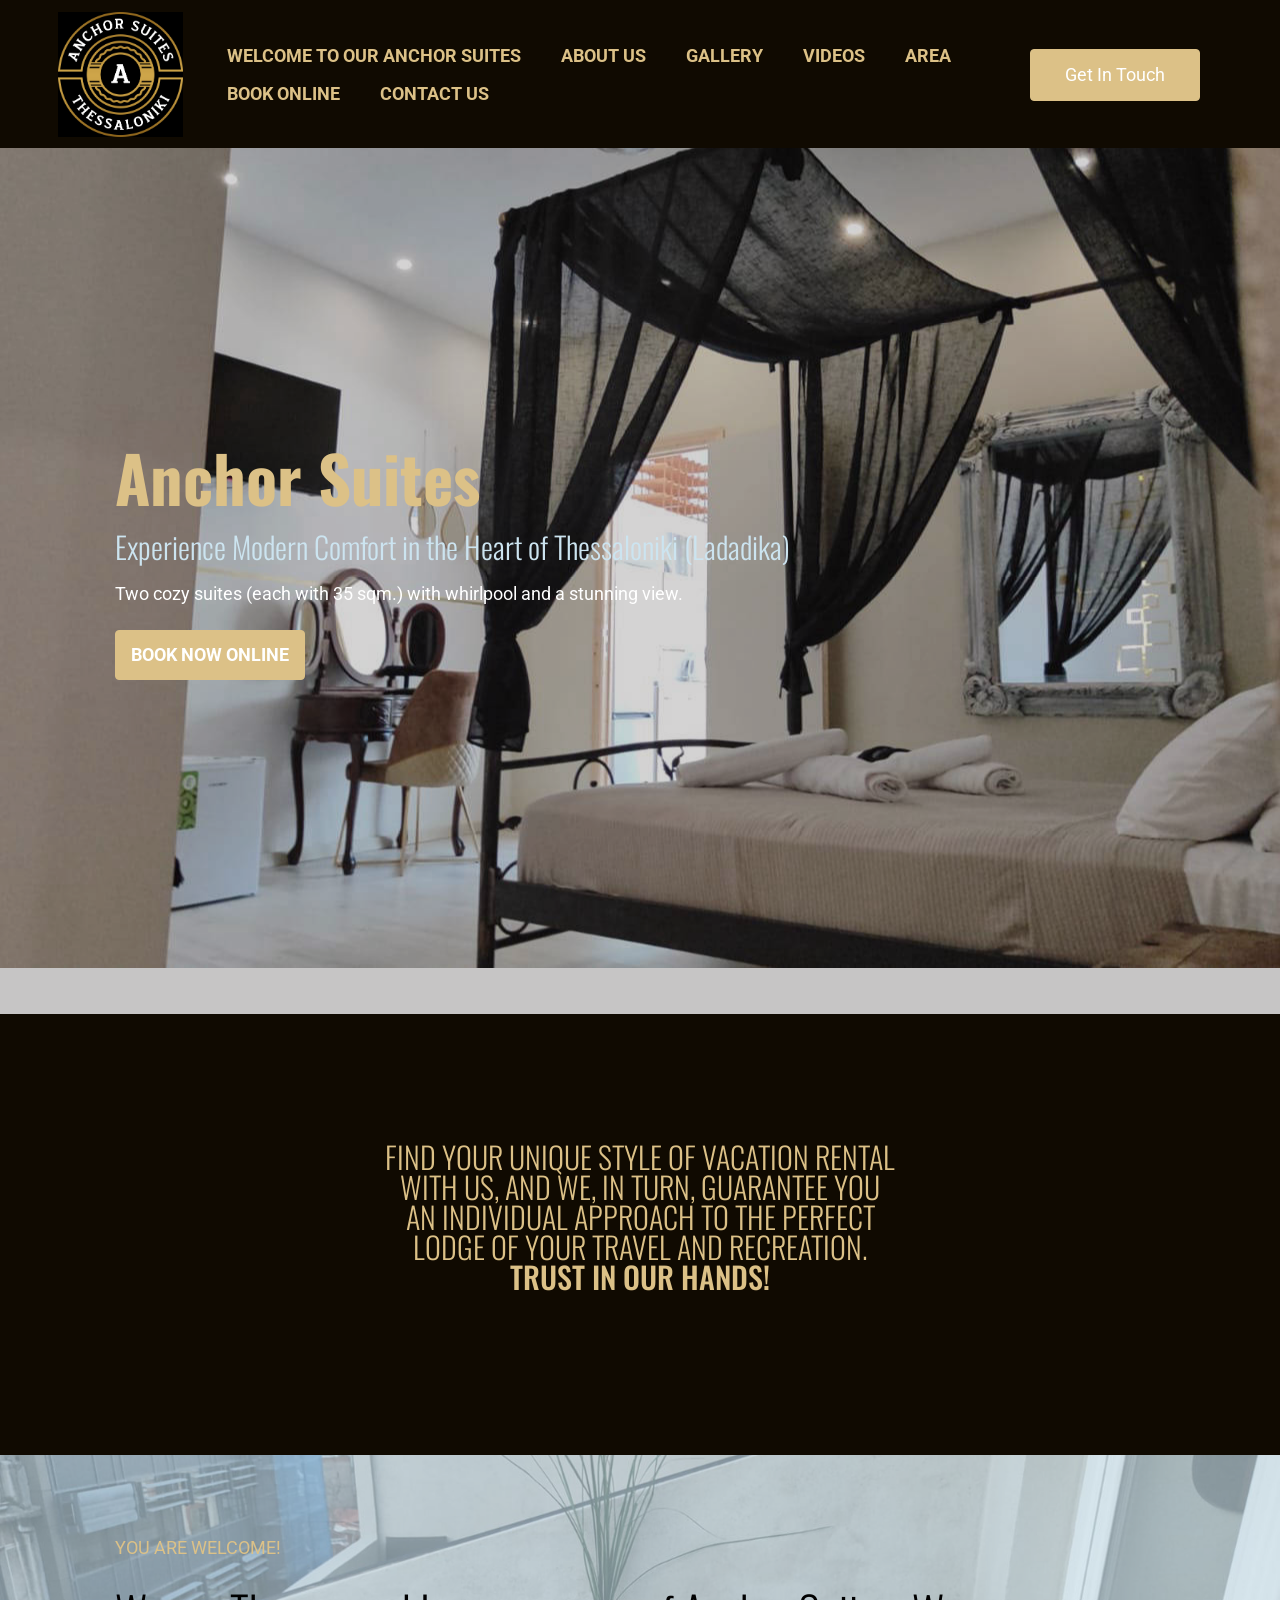
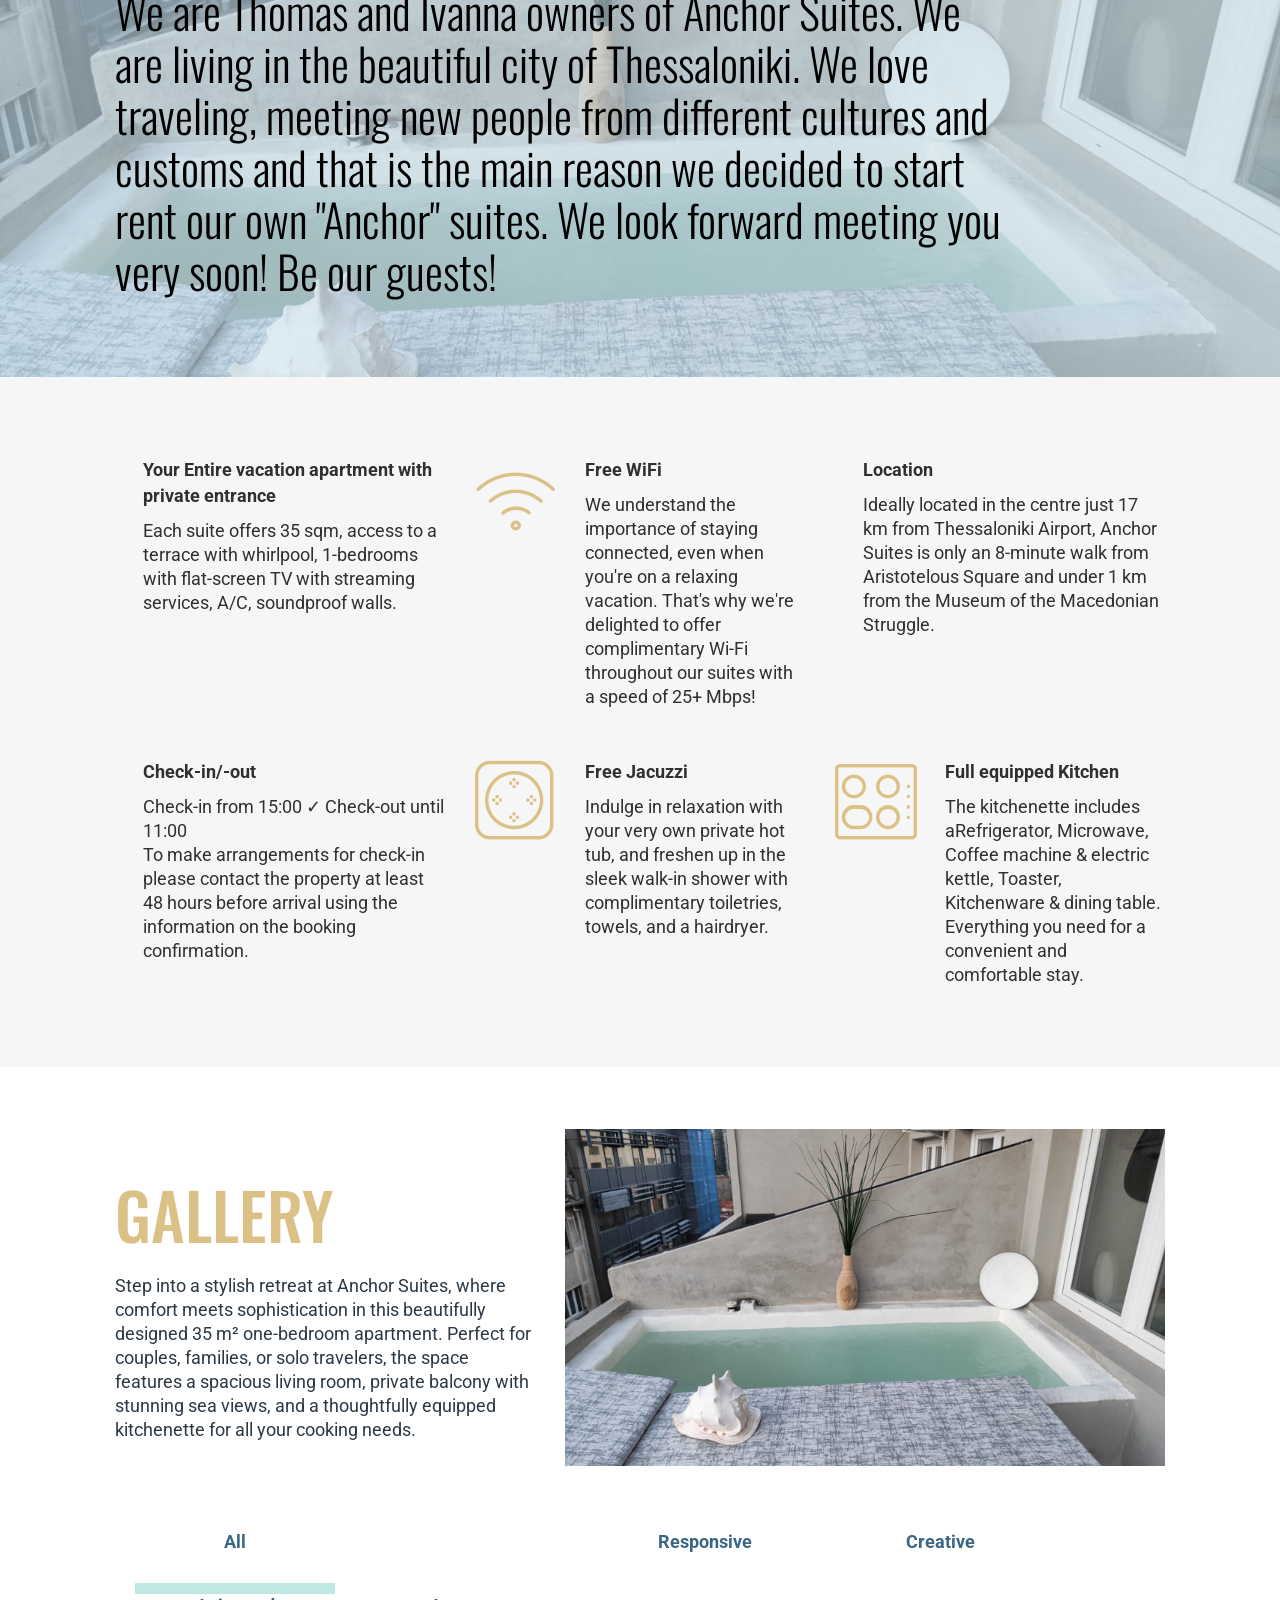
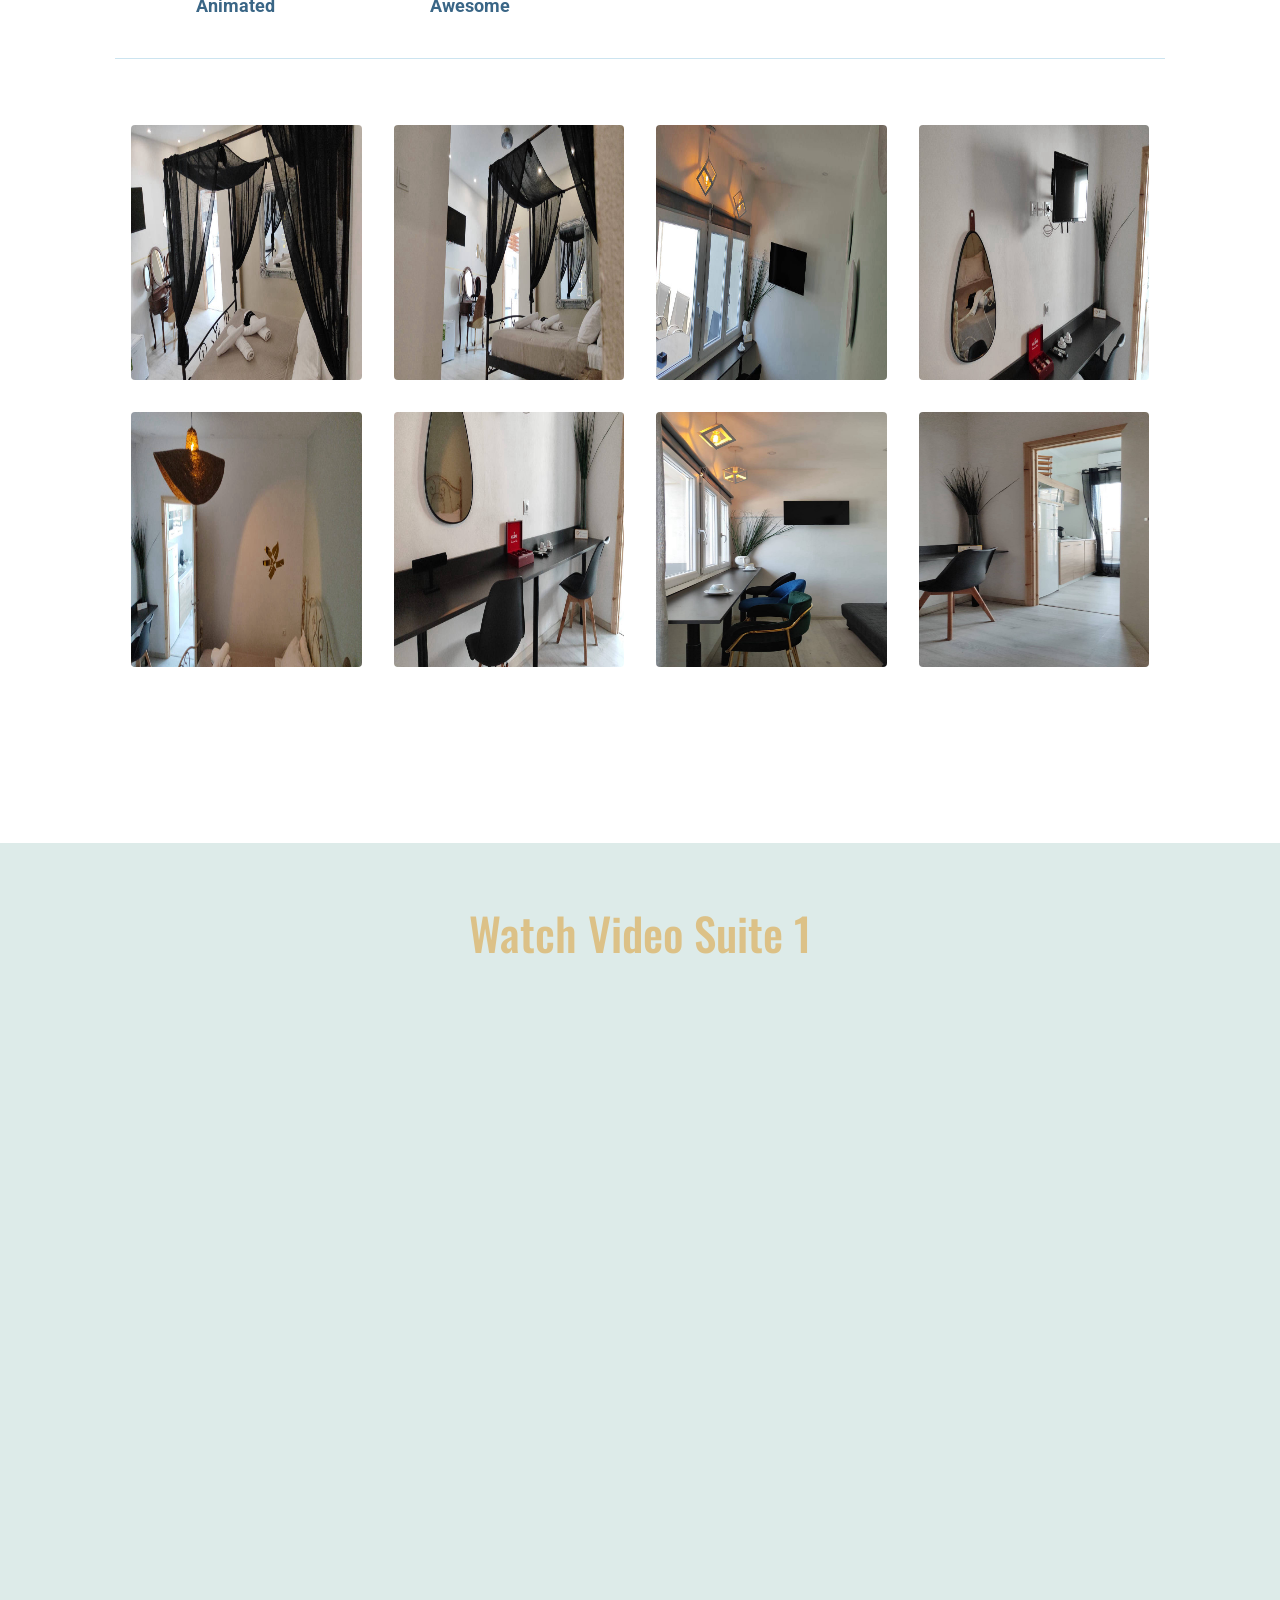
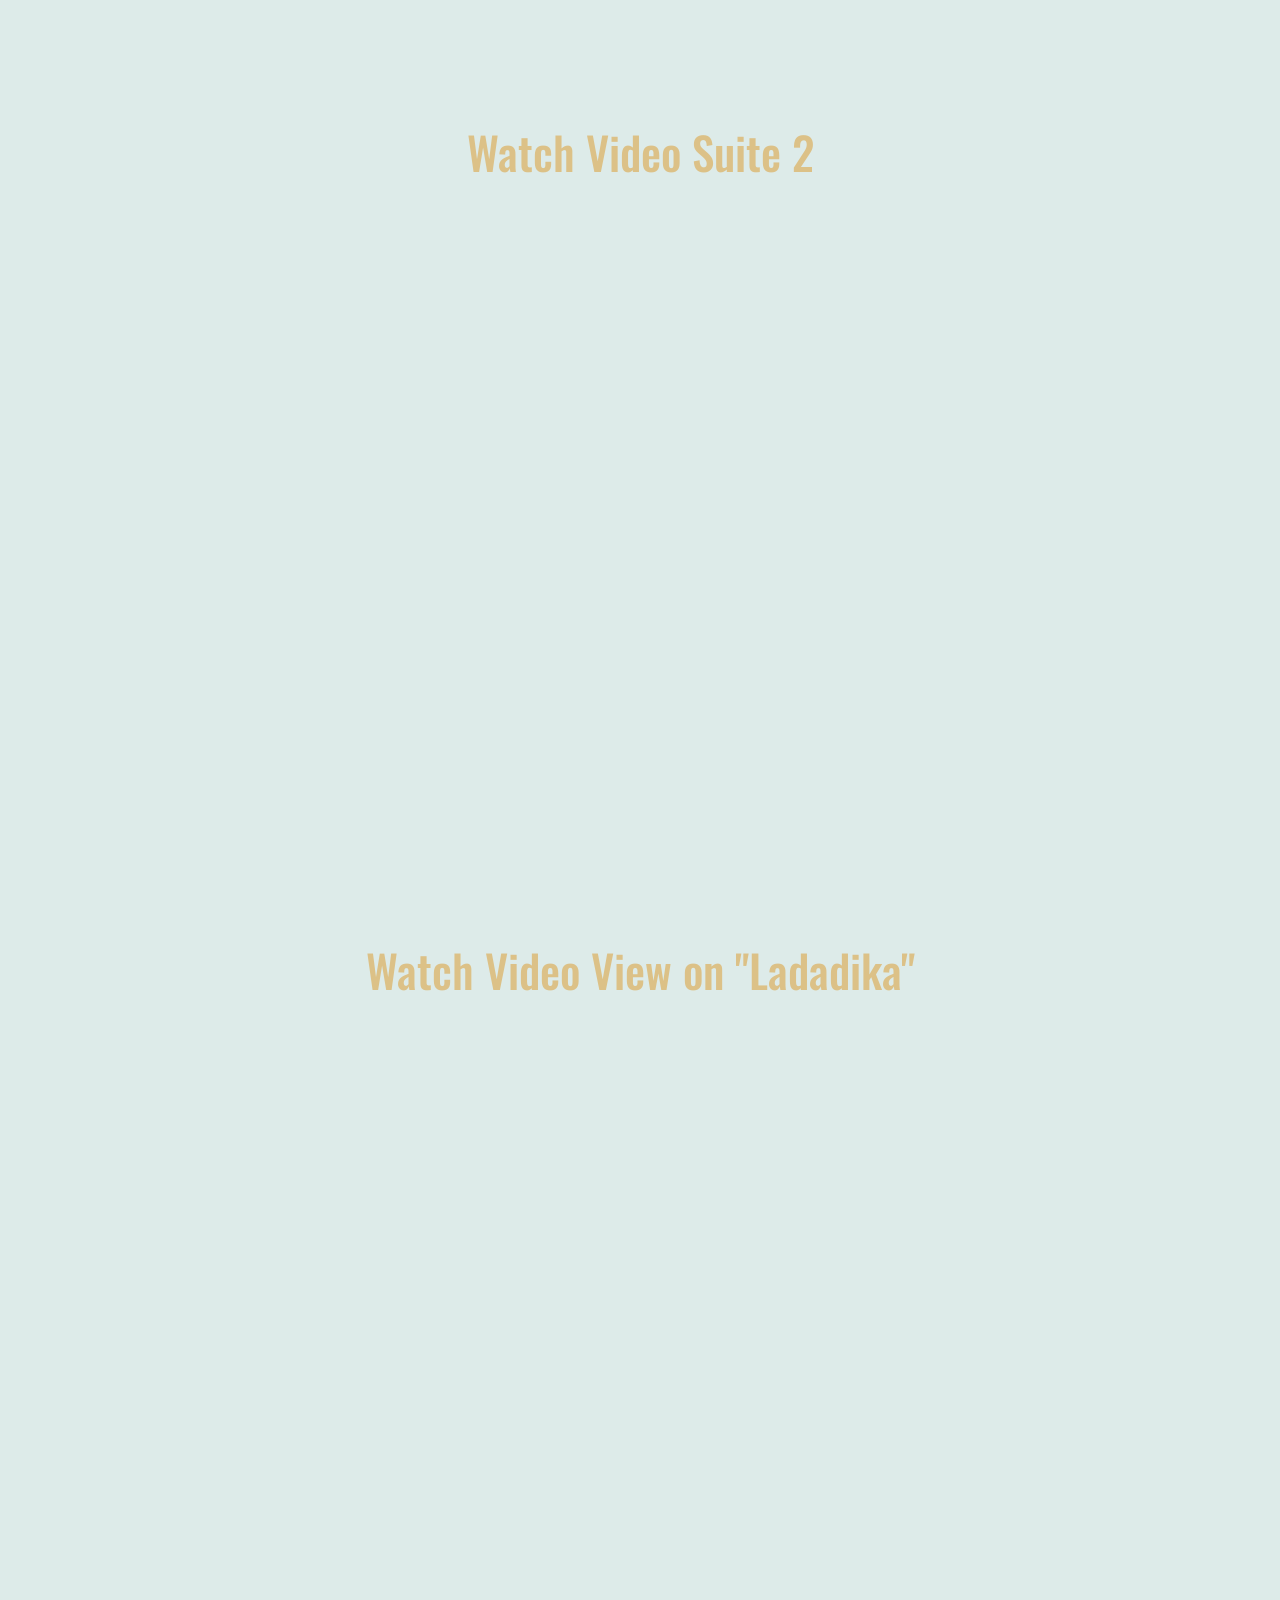
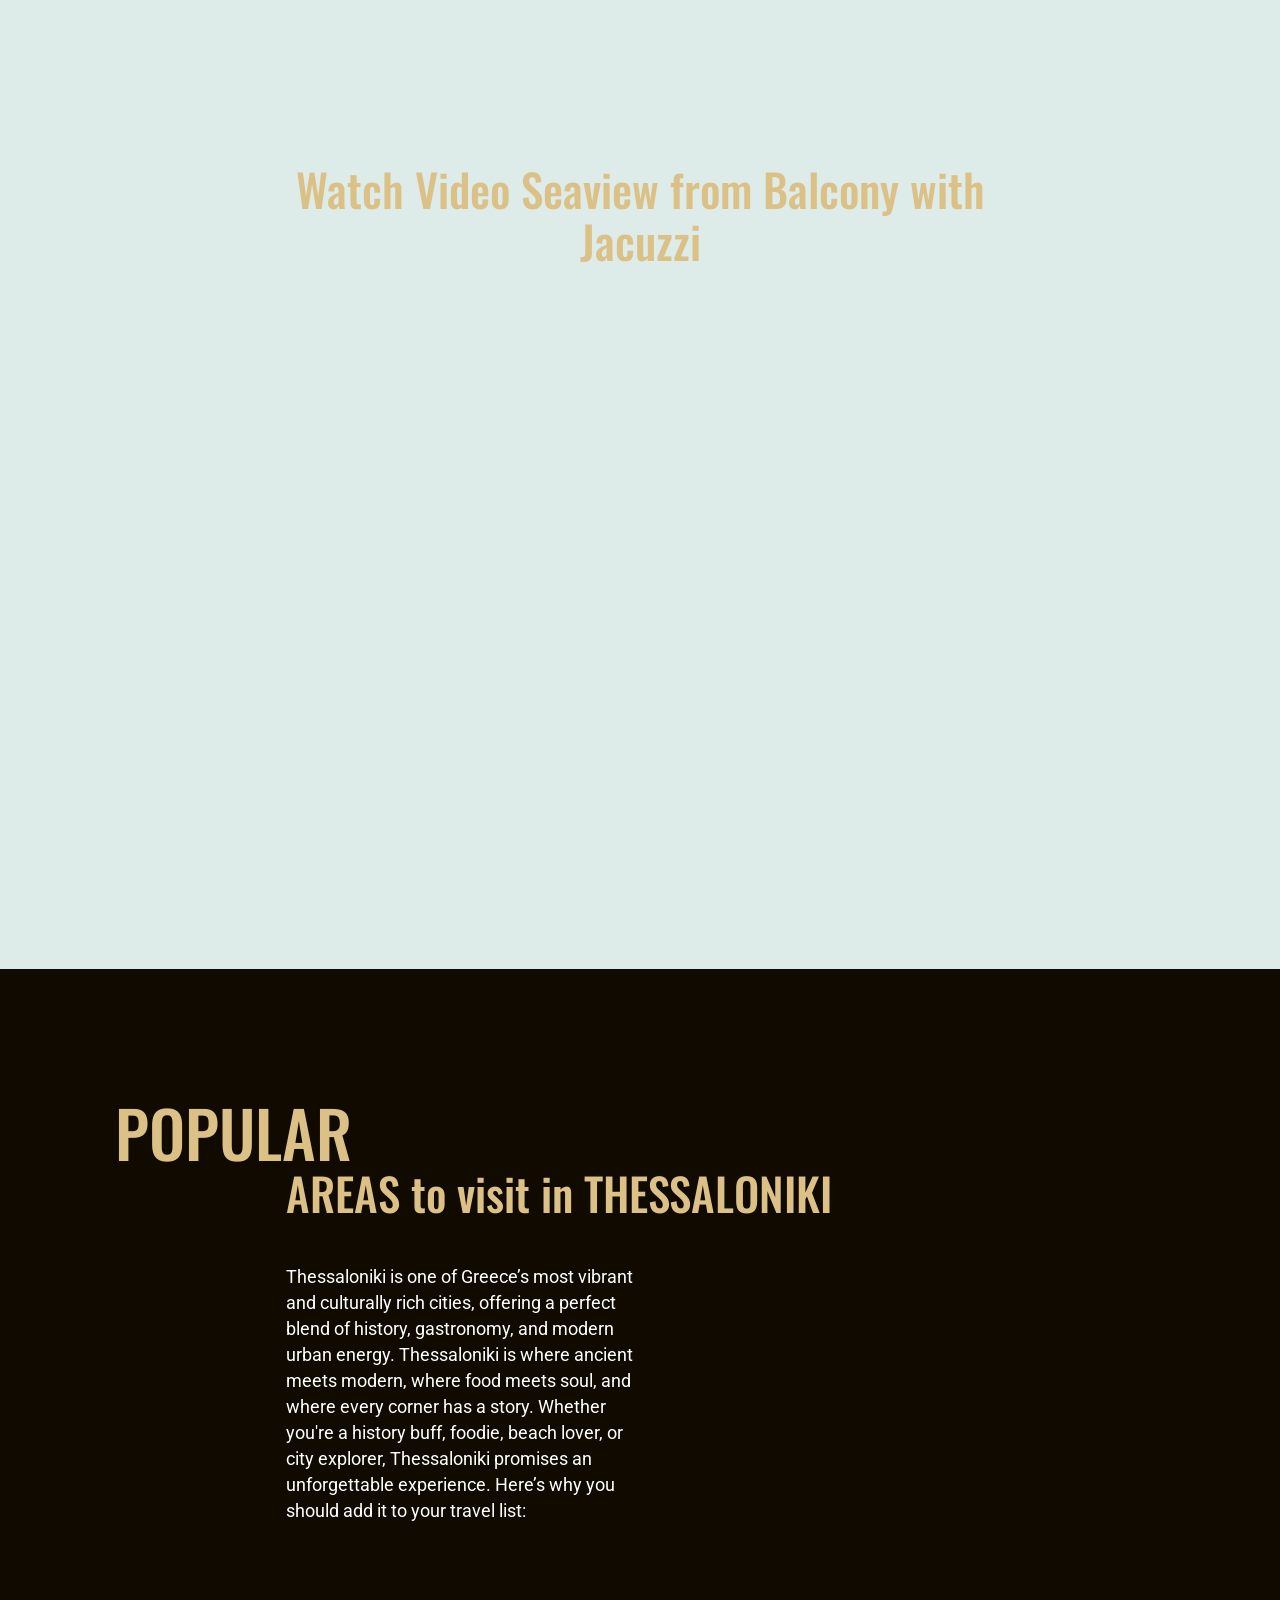
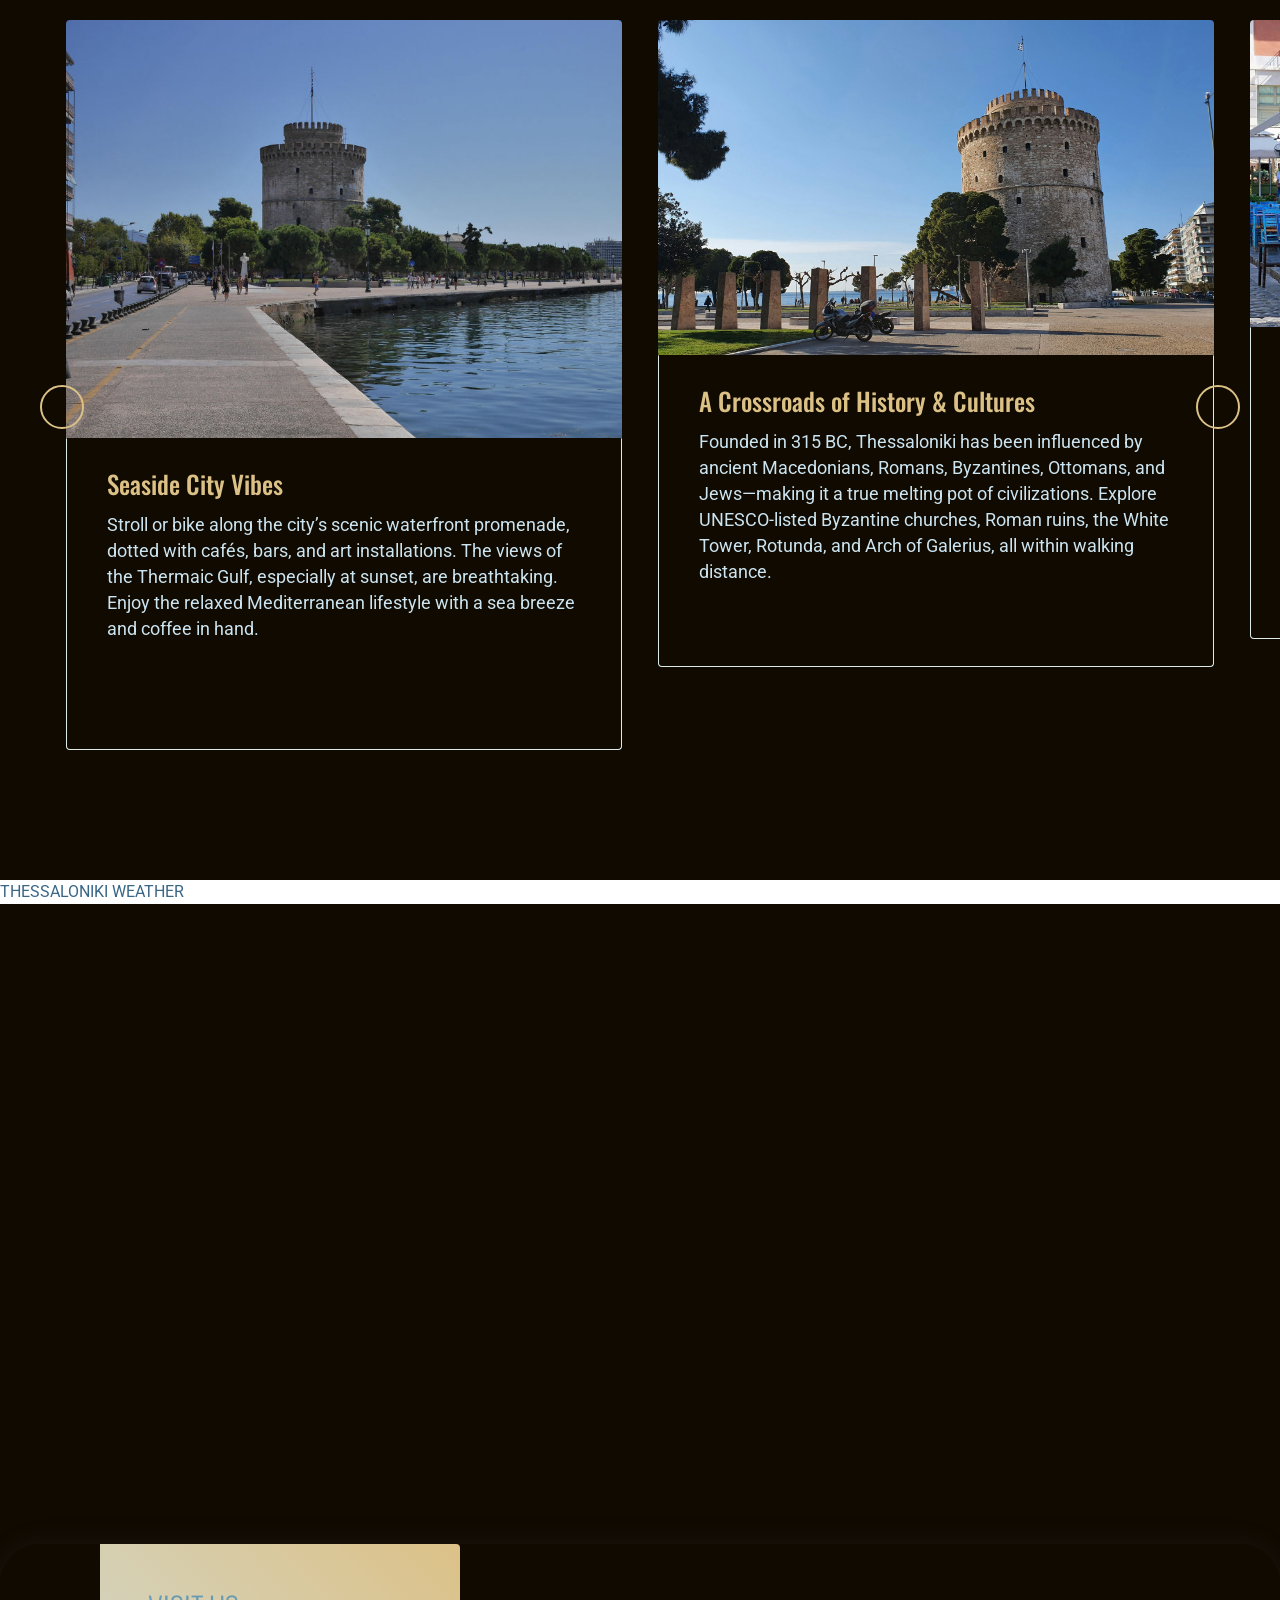
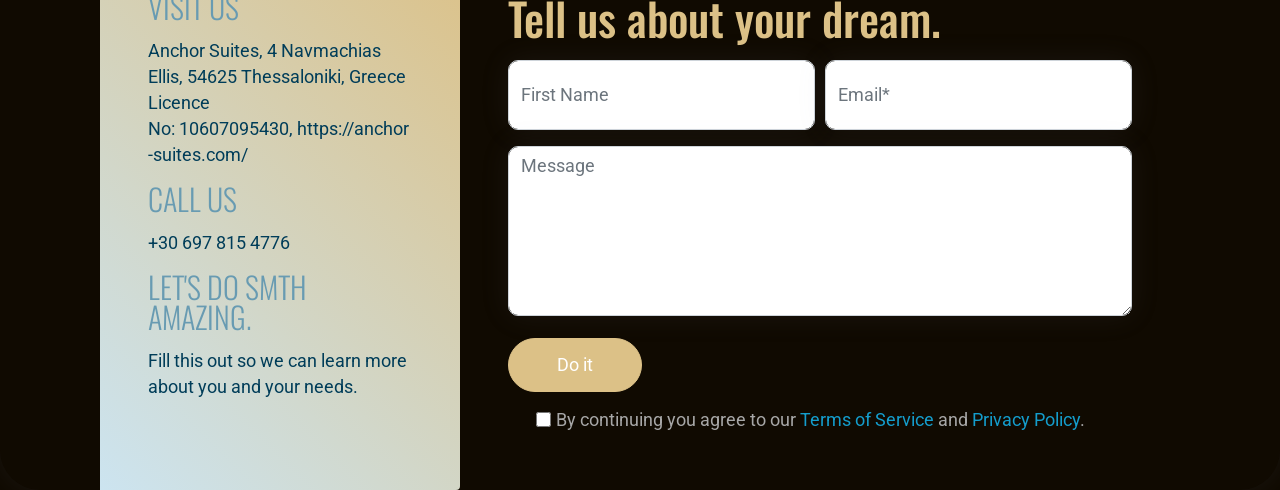
==== commit 55c76b8f: "create github pages" ====
--- a/index.html
+++ b/index.html
@@ -29,7 +29,7 @@
   <noscript><link rel="stylesheet" href="https://fonts.googleapis.com/css?family=Oswald:200,300,400,500,600,700&display=swap"></noscript>
   <link rel="preload" href="https://fonts.googleapis.com/css?family=Roboto:100,100i,300,300i,400,400i,500,500i,700,700i,900,900i&display=swap" as="style" onload="this.onload=null;this.rel='stylesheet'">
   <noscript><link rel="stylesheet" href="https://fonts.googleapis.com/css?family=Roboto:100,100i,300,300i,400,400i,500,500i,700,700i,900,900i&display=swap"></noscript>
-  <link rel="preload" as="style" href="assets/mobirise/css/mbr-additional.css?v=4h2SA0"><link rel="stylesheet" href="assets/mobirise/css/mbr-additional.css?v=4h2SA0" type="text/css">
+  <link rel="preload" as="style" href="assets/mobirise/css/mbr-additional.css?v=RMQopN"><link rel="stylesheet" href="assets/mobirise/css/mbr-additional.css?v=RMQopN" type="text/css">
 
   
   
@@ -68,7 +68,7 @@
 					
 					<li class="nav-item">
 						<a class="nav-link link text-warning text-primary display-4" href="index.html#gallery1-c">GALLERY</a>
-					</li><li class="nav-item"><a class="nav-link link text-warning text-primary display-4" href="index.html#slider2-4">AREA</a></li><li class="nav-item"><a class="nav-link link text-warning text-primary display-4" href="https://ibe.channex.io/online-booking-anchor-suites?lang=en" target="_blank">BOOK ONLINE</a></li><li class="nav-item"><a class="nav-link link text-warning text-primary display-4" href="index.html#forms01-2a">CONTACT US</a></li></ul>
+					</li><li class="nav-item"><a class="nav-link link text-warning text-primary display-4" href="index.html#video1-2g">VIDEOS</a></li><li class="nav-item"><a class="nav-link link text-warning text-primary display-4" href="index.html#slider2-4">AREA</a></li><li class="nav-item"><a class="nav-link link text-warning text-primary display-4" href="https://ibe.channex.io/online-booking-anchor-suites?lang=en" target="_blank">BOOK ONLINE</a></li><li class="nav-item"><a class="nav-link link text-warning text-primary display-4" href="index.html#forms01-2a">CONTACT US</a></li></ul>
 				
 			</div>
 			<div class="mbr-section-btn"><a class="btn btn-warning display-4" href="https://wa.me/30 697 815 4776">Get In Touch</a></div>
@@ -253,7 +253,7 @@
 
 		<div class="row justify-content-center">
 			<div class="col-12 col-lg-12">
-				<div class="mbr-figure"><iframe class="mbr-embedded-video" src="tps://youtube.com/embed/Kpj7y563LvE?autoplay=1" width="1280" height="720" frameborder="0" allowfullscreen></iframe></div>
+				<div class="mbr-figure"><iframe class="mbr-embedded-video" src="https://youtube.com/embed/Kpj7y563LvE?autoplay=1" width="1280" height="720" frameborder="0" allowfullscreen></iframe></div>
 			</div>
 		</div>
 	</div>
@@ -483,7 +483,7 @@
             </div>
             <div class="col-sm-12 col-lg-8 col-md-6 form-container" data-form-type="formoid">
                 <!---Formbuilder Form--->
-                <form action="https://mobirise.eu/" method="POST" class="mbr-form form-with-styler" data-form-title="My Mobirise Form"><input type="hidden" name="email" data-form-email="true" value="lcIPbowYspMWOt1rT4bvns37VHDok6D2rNGCNRzyfyftIbnc3N3aJxf86tlEyS3yJPmFrbJCELC/YzeQJzWMEY06S76P2t3B08leOKoNHnF4Ops5hu8/L+Jh7FbVj1m4.djxLFwY9O2zwmH8E9BShbZrmrLJFfID+5ZoSxs/pNPtrOWVuUZo0zlaI2Ne8sxRC3TFqqiwNq+ms+jXKVFPUT5LwOm5lvSSAUFd44EwbMgYkBlPwexu/QEmjEzLA/Pze">
+                <form action="https://mobirise.eu/" method="POST" class="mbr-form form-with-styler" data-form-title="My Mobirise Form"><input type="hidden" name="email" data-form-email="true" value="Cq0YF/FDFfx+Ky9nRUNekRwYNwVSDNMylB7oYGxZwrRwICNoGF0Q/6KE7tCH9xo64gf3IqYjQoTjVgay+kbbvogqi94Lv2tj5eVWEZ8jzvUuQJL57fJi9mp9VFsjQATw.6JPQsW5pIOKeSz0QG91SRyclmEC8594l/66M3MK71ZFGE5AdMARRgvH9yX9nXKgVZ9ukZeI98Vi60AShsJxzgB0iyfDcdvOXPvUs1CsepQrmSBzcYCgOcyBPcgJH2UhL">
                     <div class="row">
                         <div hidden="hidden" data-form-alert="" class="alert alert-success col-12">Thanks for filling out
                             the form!</div>
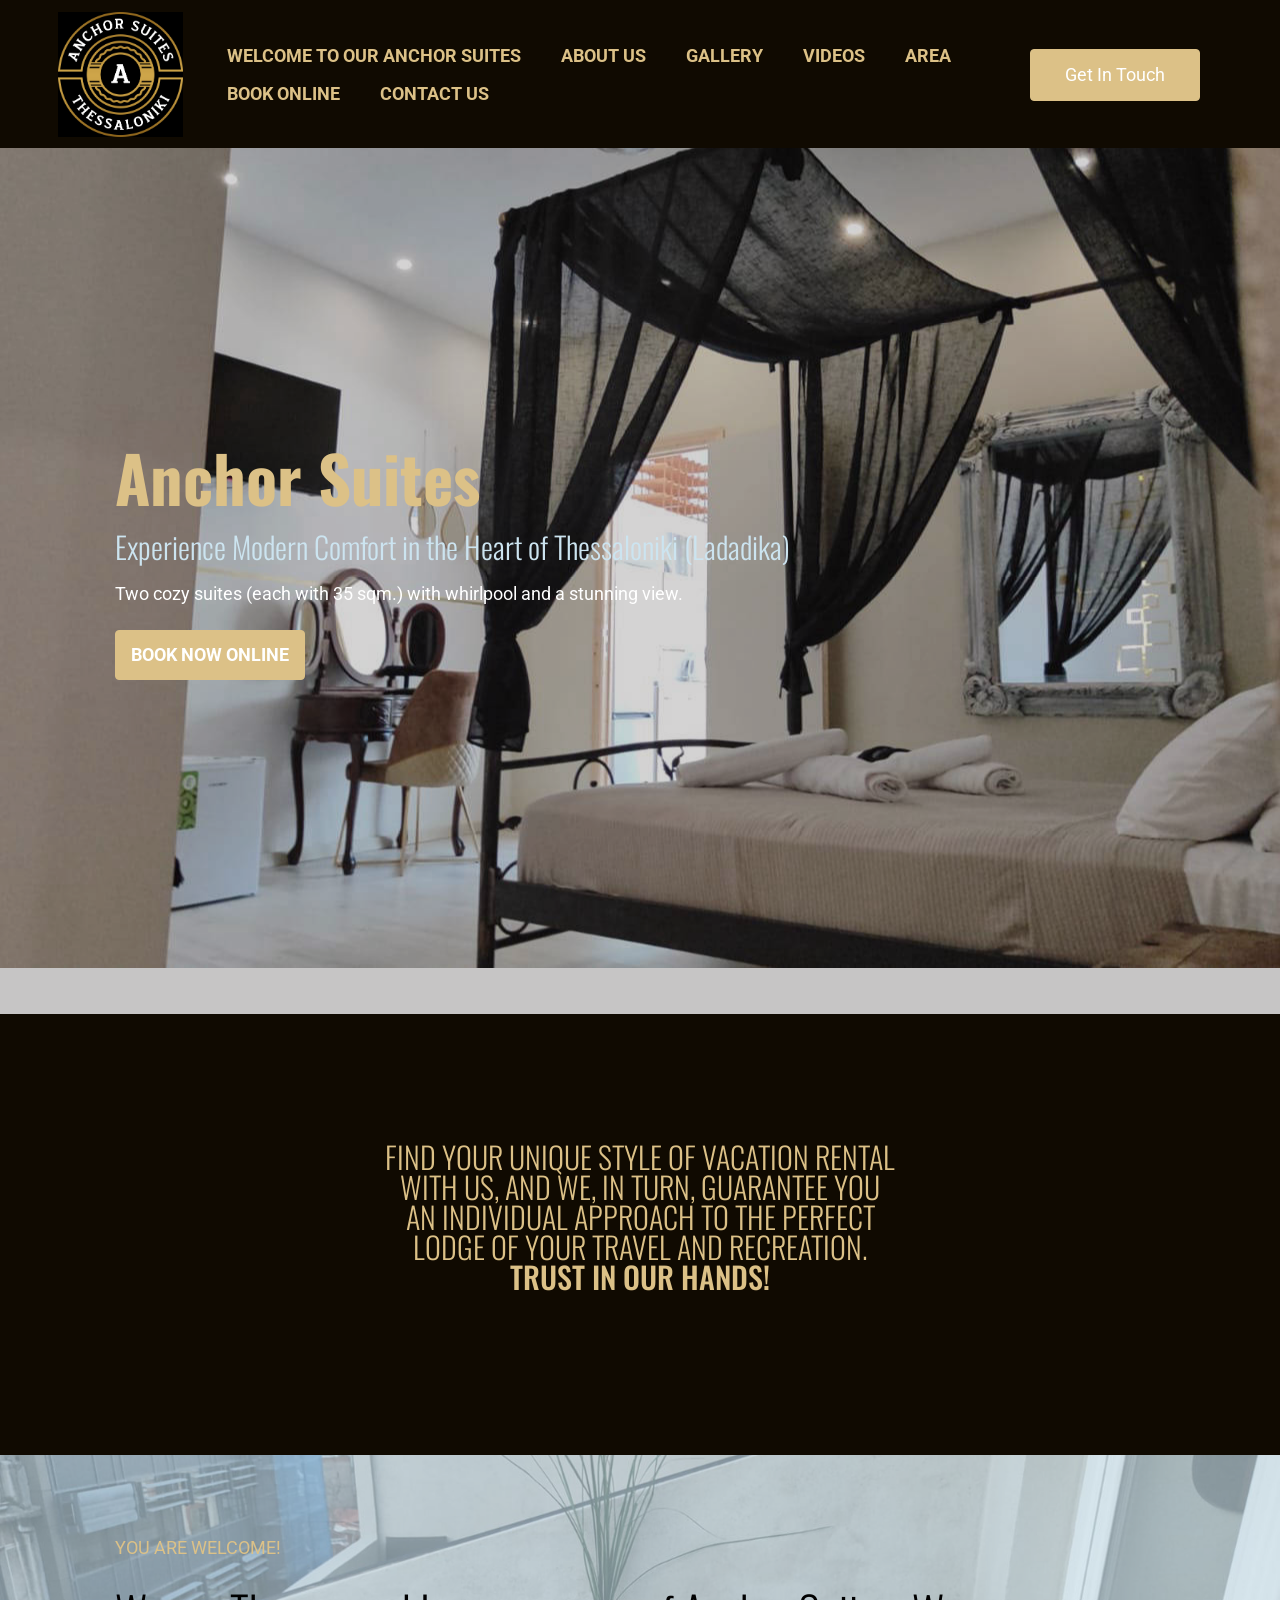
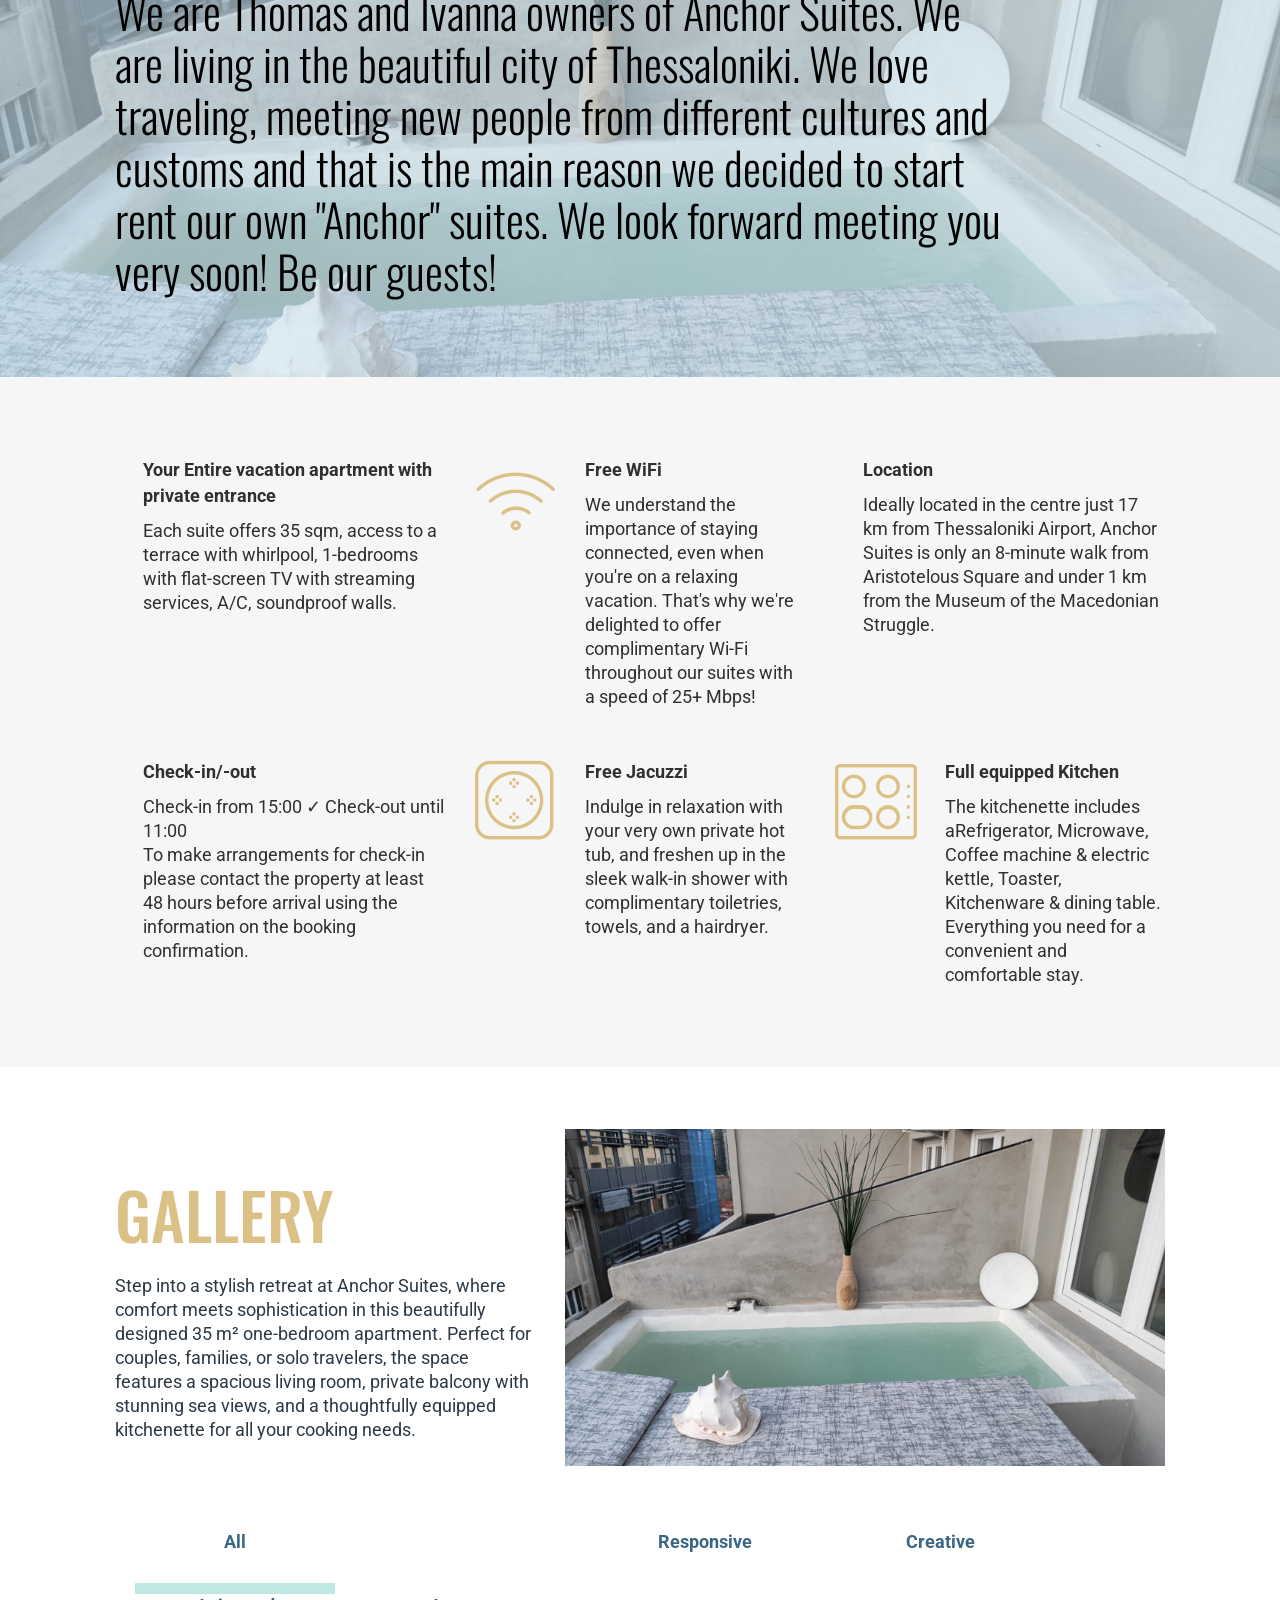
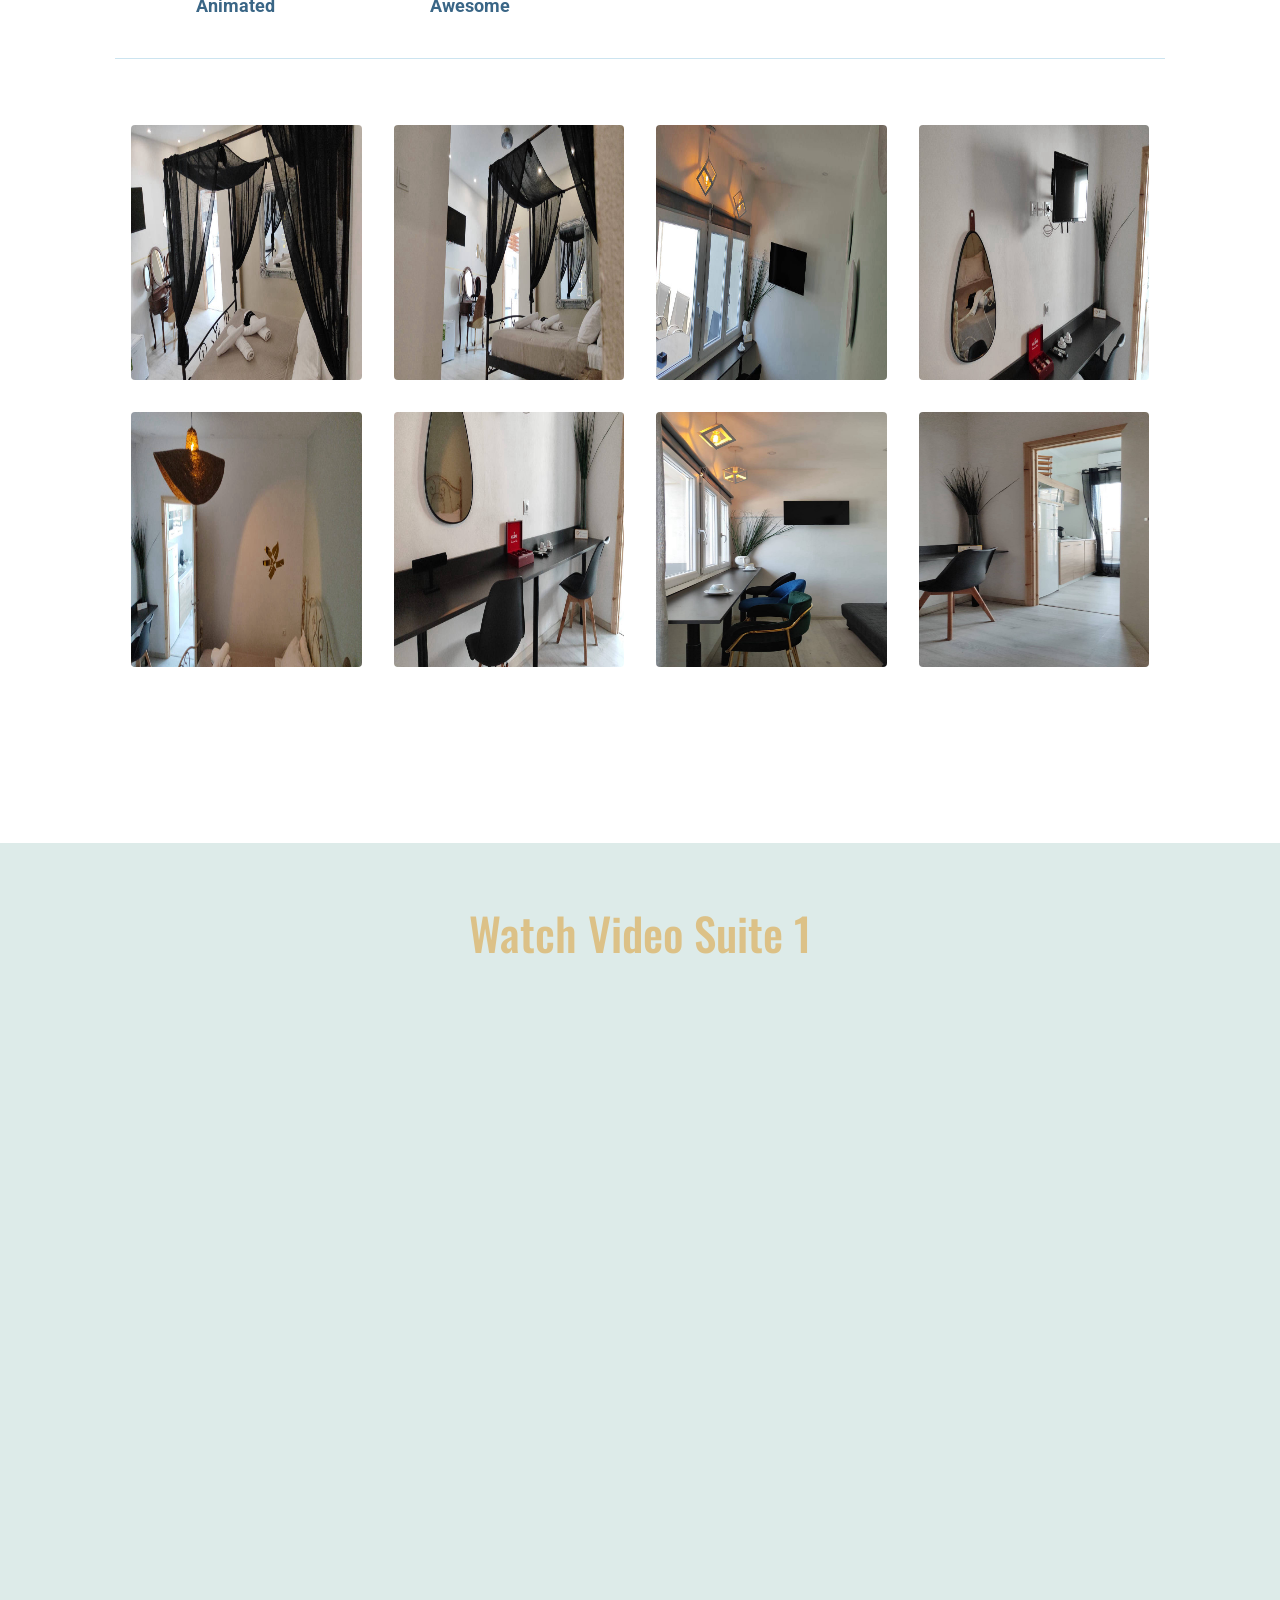
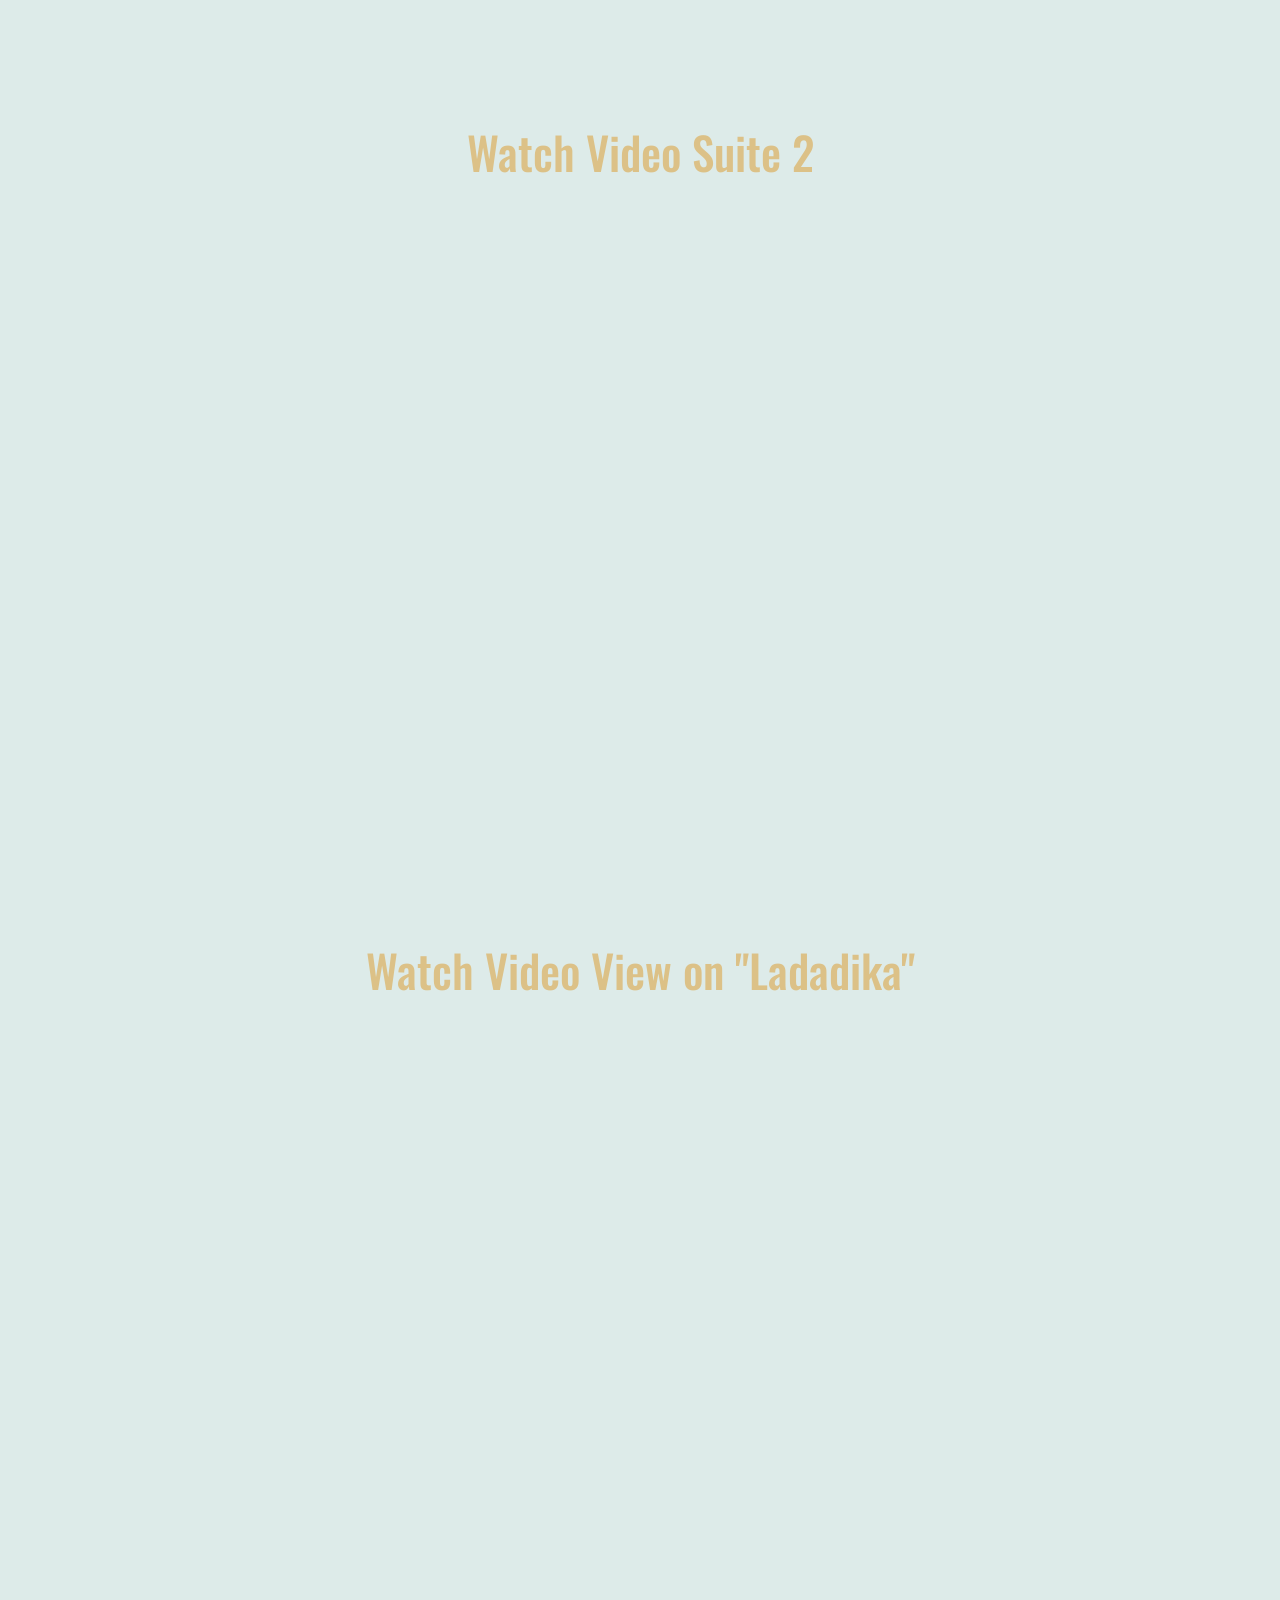
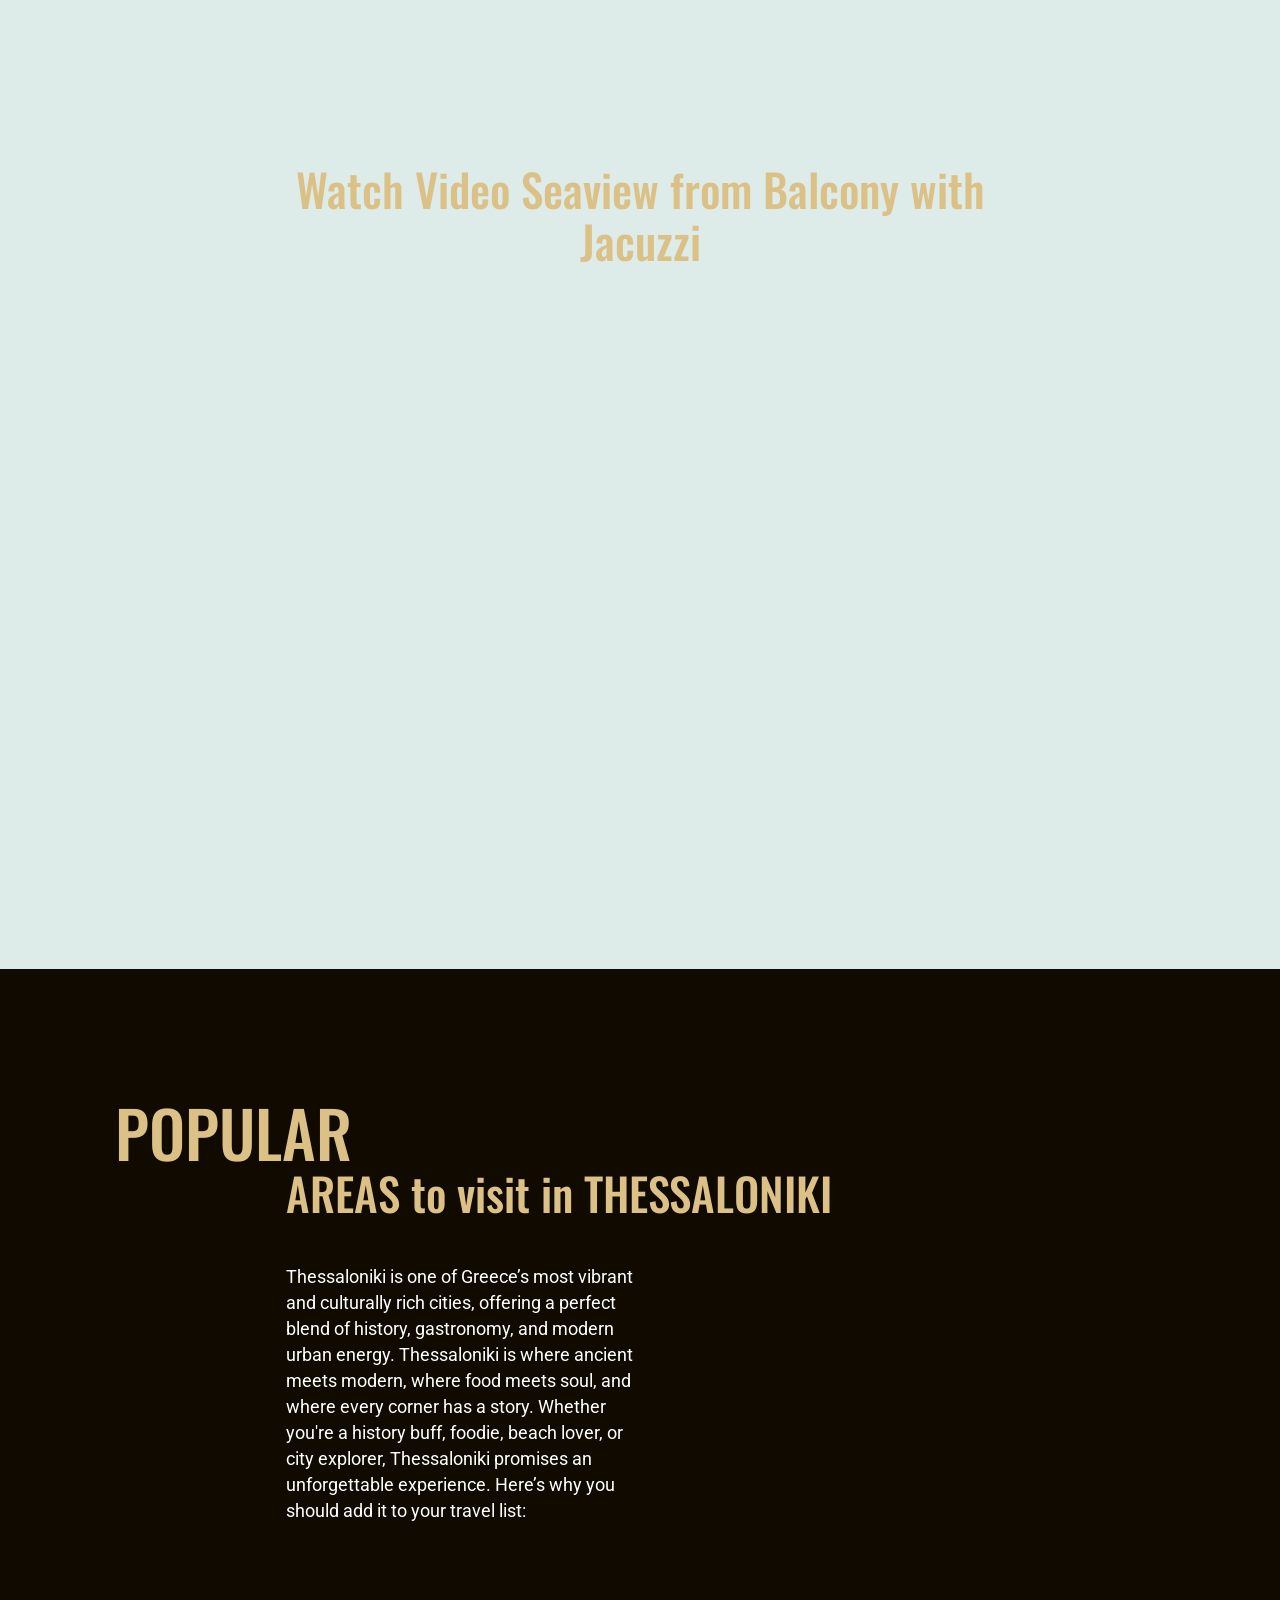
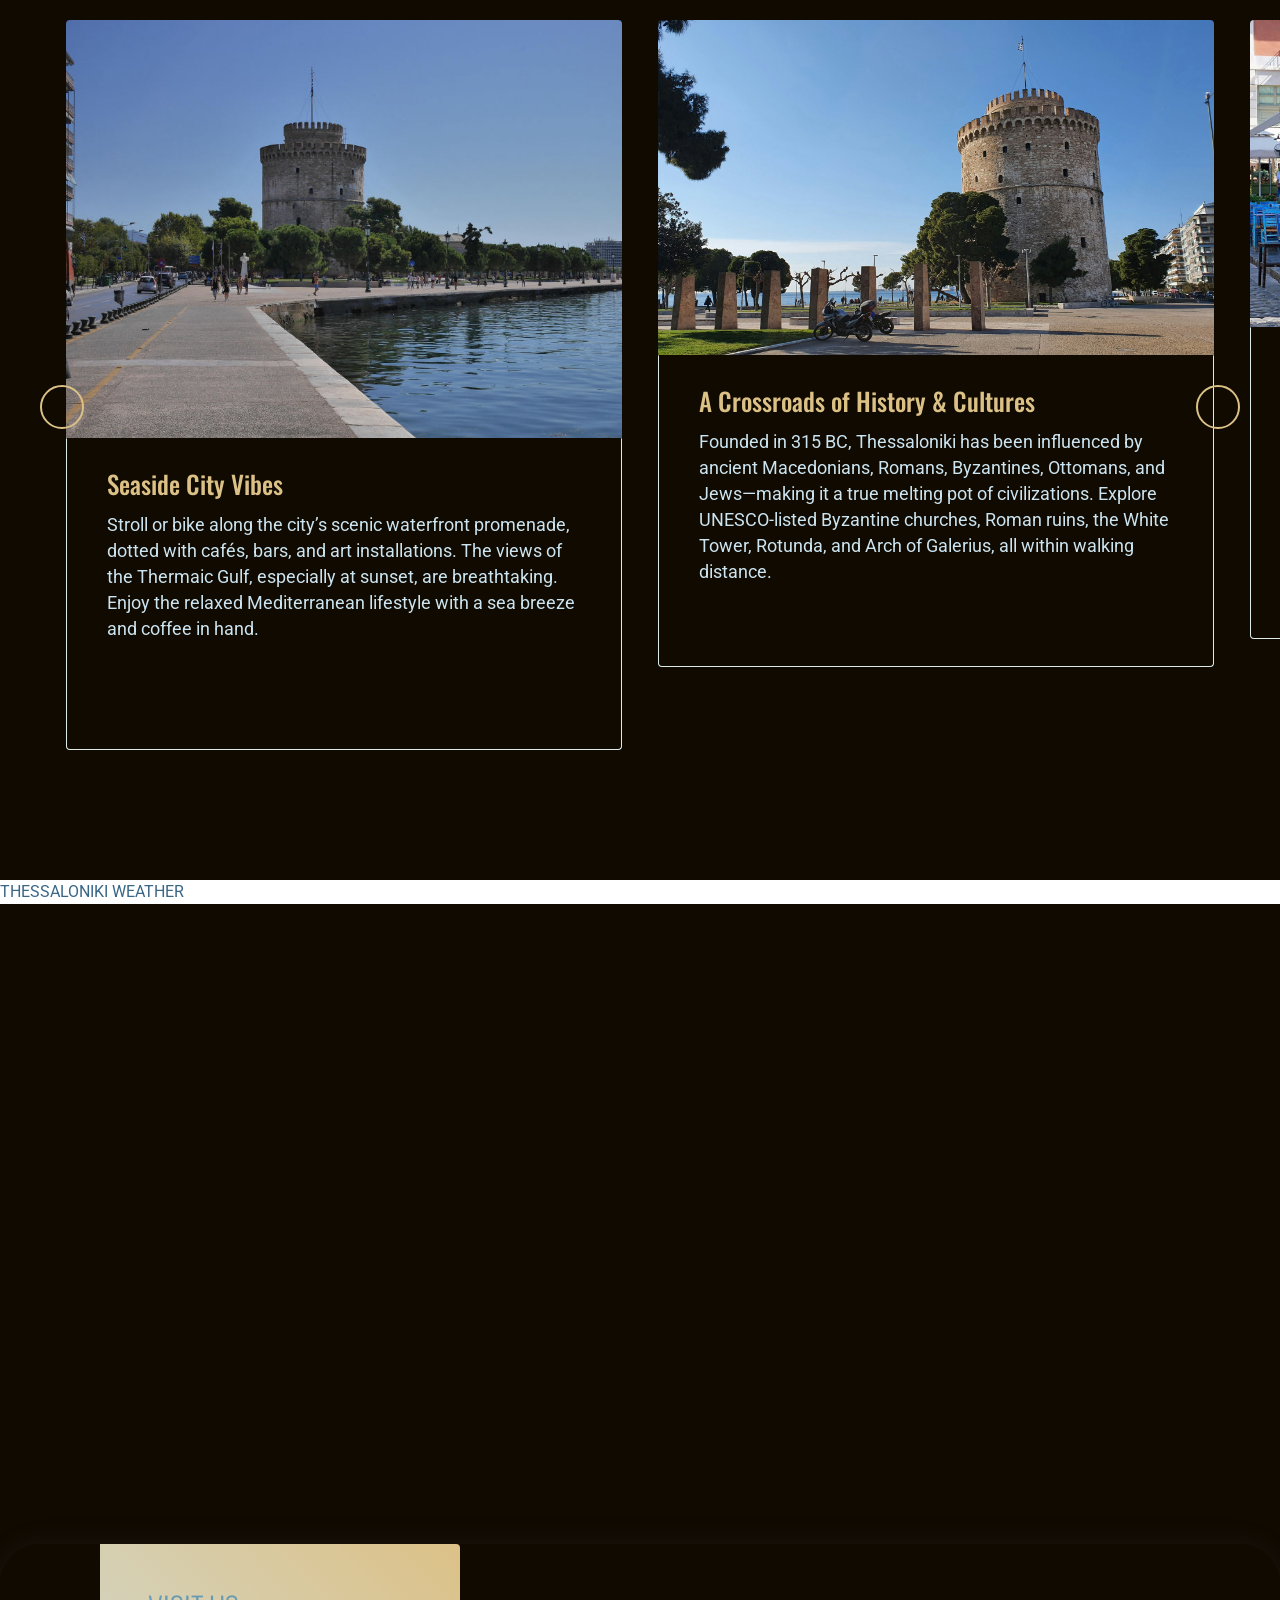
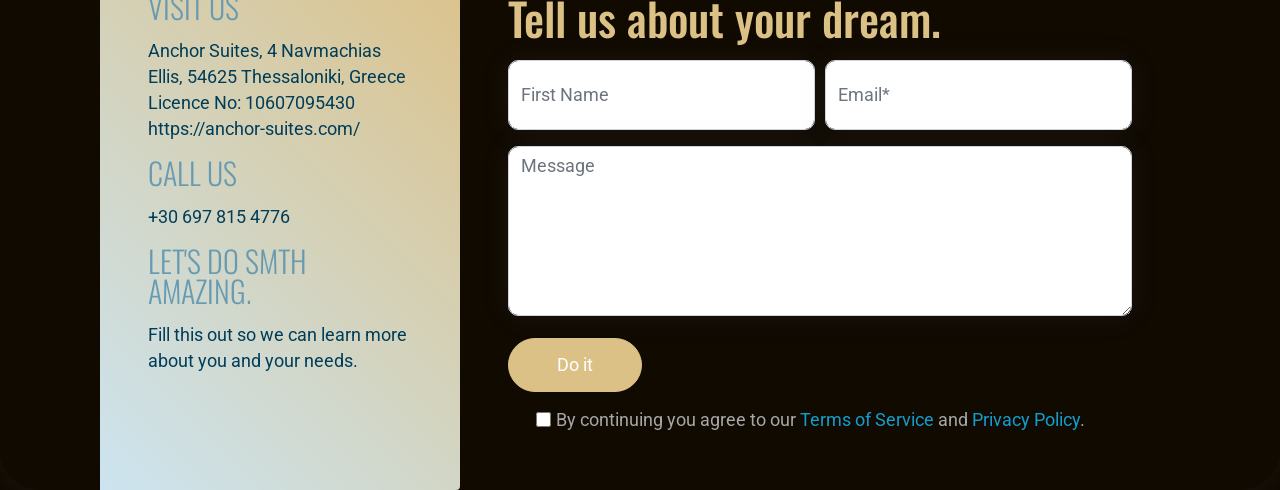
==== commit 4911505b: "create github pages" ====
--- a/index.html
+++ b/index.html
@@ -29,7 +29,7 @@
   <noscript><link rel="stylesheet" href="https://fonts.googleapis.com/css?family=Oswald:200,300,400,500,600,700&display=swap"></noscript>
   <link rel="preload" href="https://fonts.googleapis.com/css?family=Roboto:100,100i,300,300i,400,400i,500,500i,700,700i,900,900i&display=swap" as="style" onload="this.onload=null;this.rel='stylesheet'">
   <noscript><link rel="stylesheet" href="https://fonts.googleapis.com/css?family=Roboto:100,100i,300,300i,400,400i,500,500i,700,700i,900,900i&display=swap"></noscript>
-  <link rel="preload" as="style" href="assets/mobirise/css/mbr-additional.css?v=RMQopN"><link rel="stylesheet" href="assets/mobirise/css/mbr-additional.css?v=RMQopN" type="text/css">
+  <link rel="preload" as="style" href="assets/mobirise/css/mbr-additional.css?v=KUMcza"><link rel="stylesheet" href="assets/mobirise/css/mbr-additional.css?v=KUMcza" type="text/css">
 
   
   
@@ -464,7 +464,7 @@
                 <div class="content-panel">
                     <div class="text-block pb-3">
                         <h3 class="mbr-title mbr-fonts-style align-left mbr-white pb-2 mbr-light display-5">VISIT US</h3>
-                        <p class="mbr-text mbr-fonts-style align-left m-0 display-4">Anchor Suites, 4 Navmachias Ellis, 54625 Thessaloniki, Greece<br>Licence No:&nbsp;10607095430,&nbsp;https://anchor-suites.com/</p>
+                        <p class="mbr-text mbr-fonts-style align-left m-0 display-4">Anchor Suites, 4 Navmachias Ellis, 54625 Thessaloniki, Greece<br>Licence No:&nbsp;10607095430<br>https://anchor-suites.com/</p>
                     </div>
                     <div class="text-block pb-3">
                         <h3 class="mbr-title mbr-fonts-style align-left mbr-white pb-2 mbr-light display-5">CALL US</h3>
@@ -483,7 +483,7 @@
             </div>
             <div class="col-sm-12 col-lg-8 col-md-6 form-container" data-form-type="formoid">
                 <!---Formbuilder Form--->
-                <form action="https://mobirise.eu/" method="POST" class="mbr-form form-with-styler" data-form-title="My Mobirise Form"><input type="hidden" name="email" data-form-email="true" value="Cq0YF/FDFfx+Ky9nRUNekRwYNwVSDNMylB7oYGxZwrRwICNoGF0Q/6KE7tCH9xo64gf3IqYjQoTjVgay+kbbvogqi94Lv2tj5eVWEZ8jzvUuQJL57fJi9mp9VFsjQATw.6JPQsW5pIOKeSz0QG91SRyclmEC8594l/66M3MK71ZFGE5AdMARRgvH9yX9nXKgVZ9ukZeI98Vi60AShsJxzgB0iyfDcdvOXPvUs1CsepQrmSBzcYCgOcyBPcgJH2UhL">
+                <form action="https://mobirise.eu/" method="POST" class="mbr-form form-with-styler" data-form-title="My Mobirise Form"><input type="hidden" name="email" data-form-email="true" value="F95985YnEWKcZNrDhOZX51ISunXyIVJKw68E1tF1Yv0xoall5VjbQJI7QAIig6qI4hmI7hLmzEv7zEGZMrfDHdQVRRj8fqKBtQPZSQ3ZXX2fxPiN0I3Ok/xhV8fIj4AB.I7viFAfqh+wO9GPdcUREVcwrn10DejB1DwUTNXXJWEukvBV9AmuuwNxziF+9I0g5SuNwlOE/5CkGSee9CfD36tKdj906FNEgNWZtrP9C4dYNLJ6S0ibg/GRlIha2yZkP">
                     <div class="row">
                         <div hidden="hidden" data-form-alert="" class="alert alert-success col-12">Thanks for filling out
                             the form!</div>
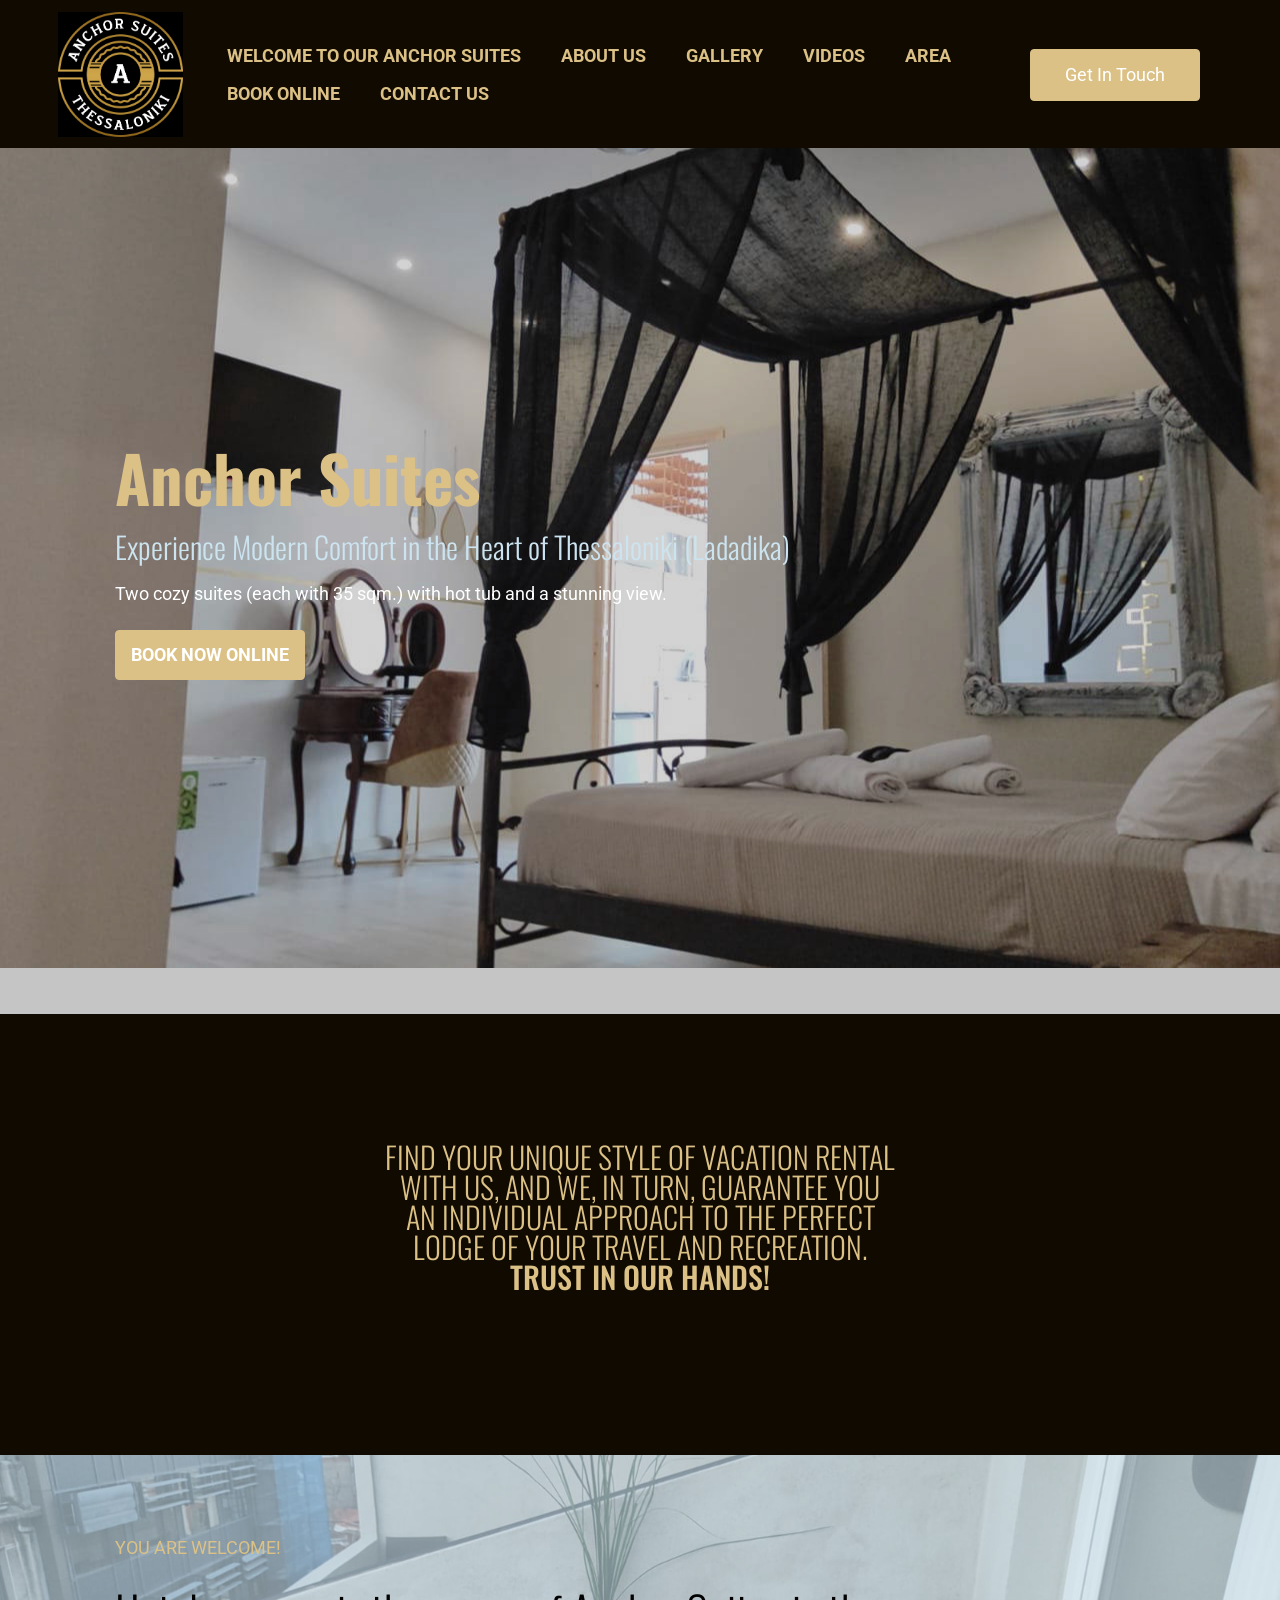
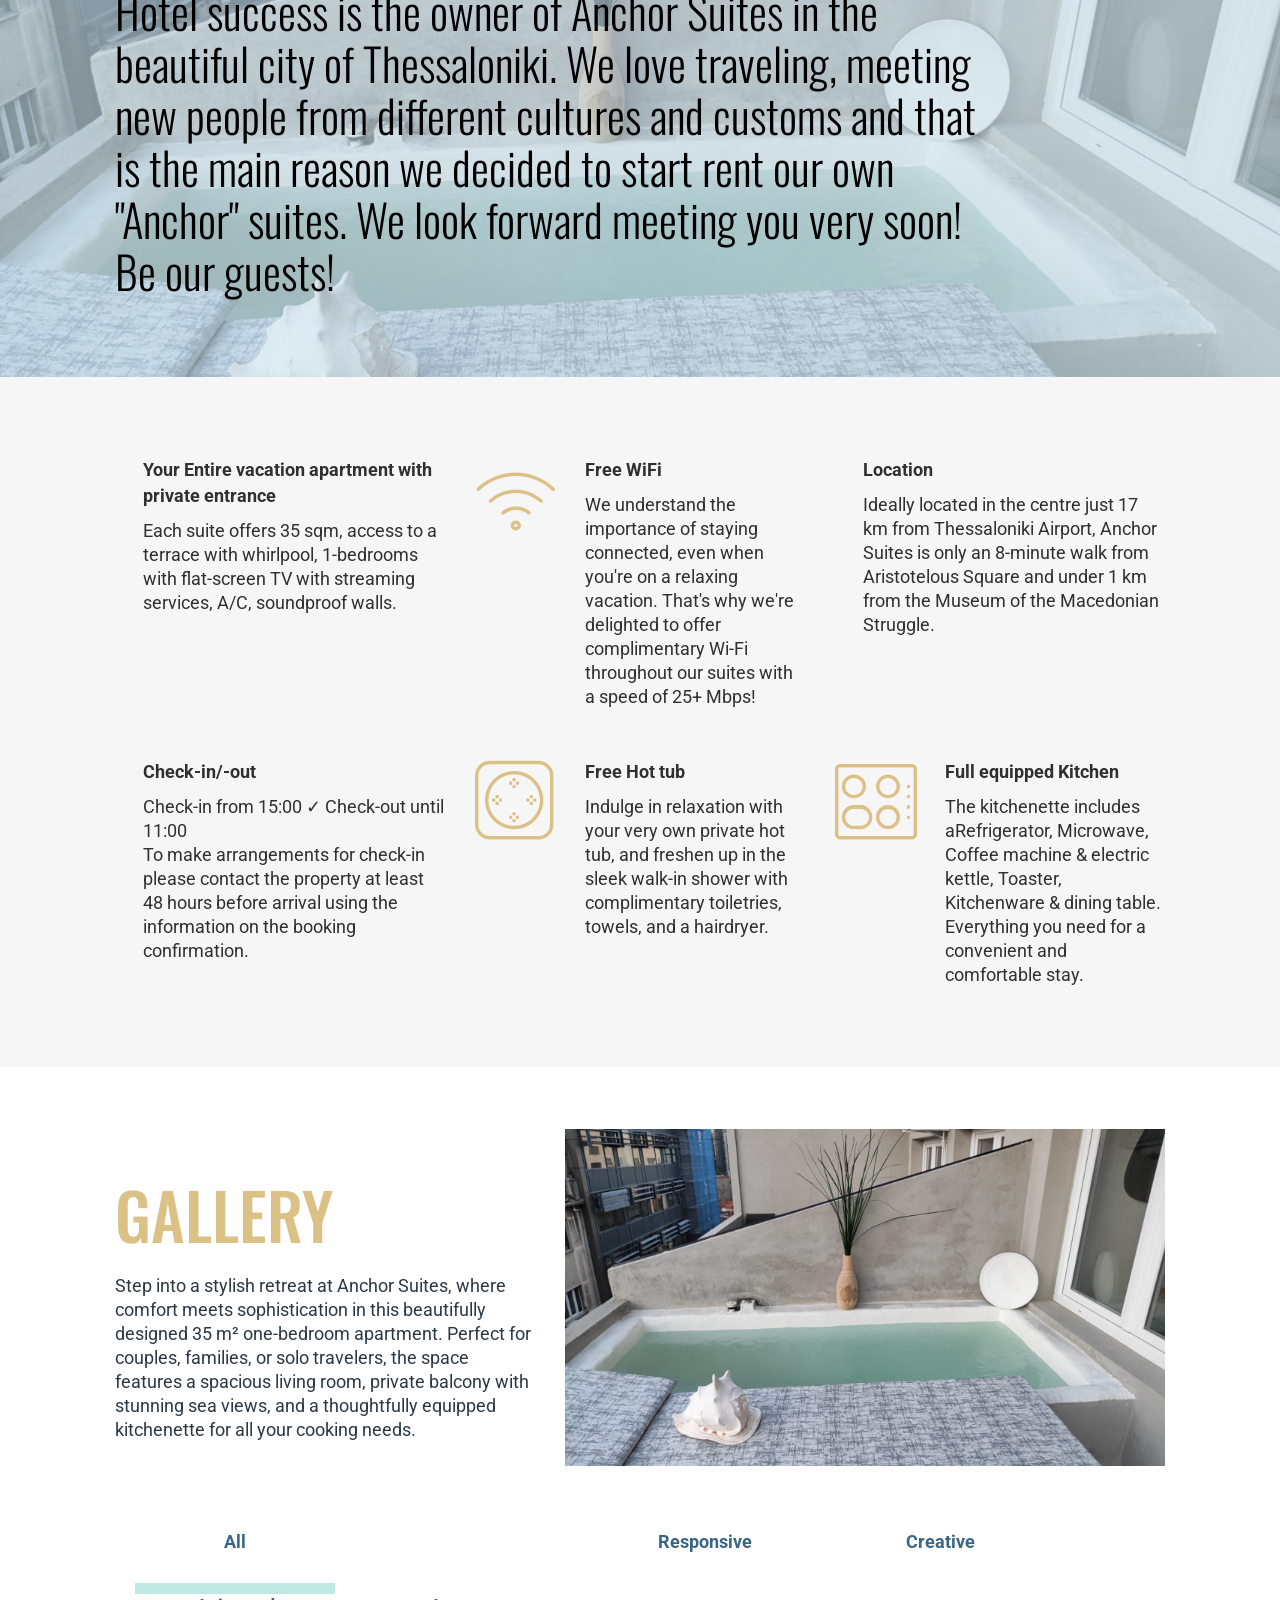
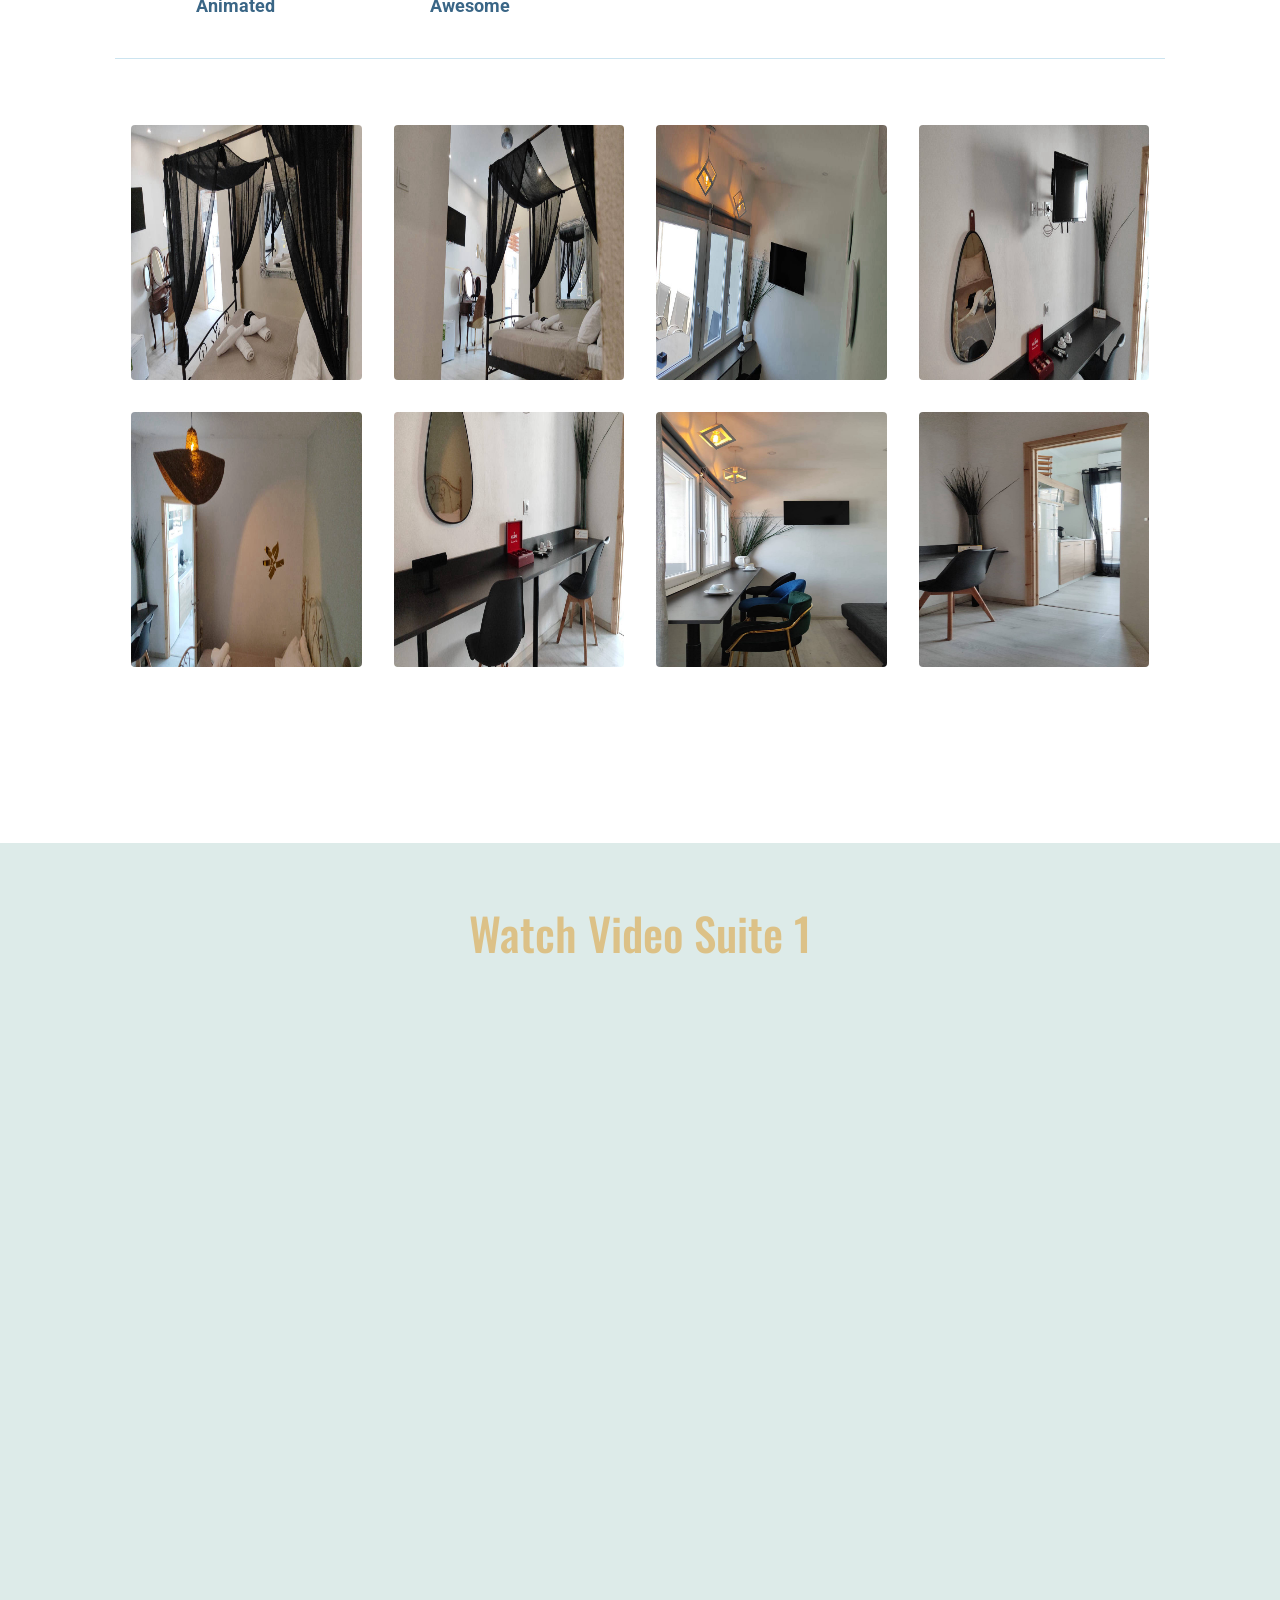
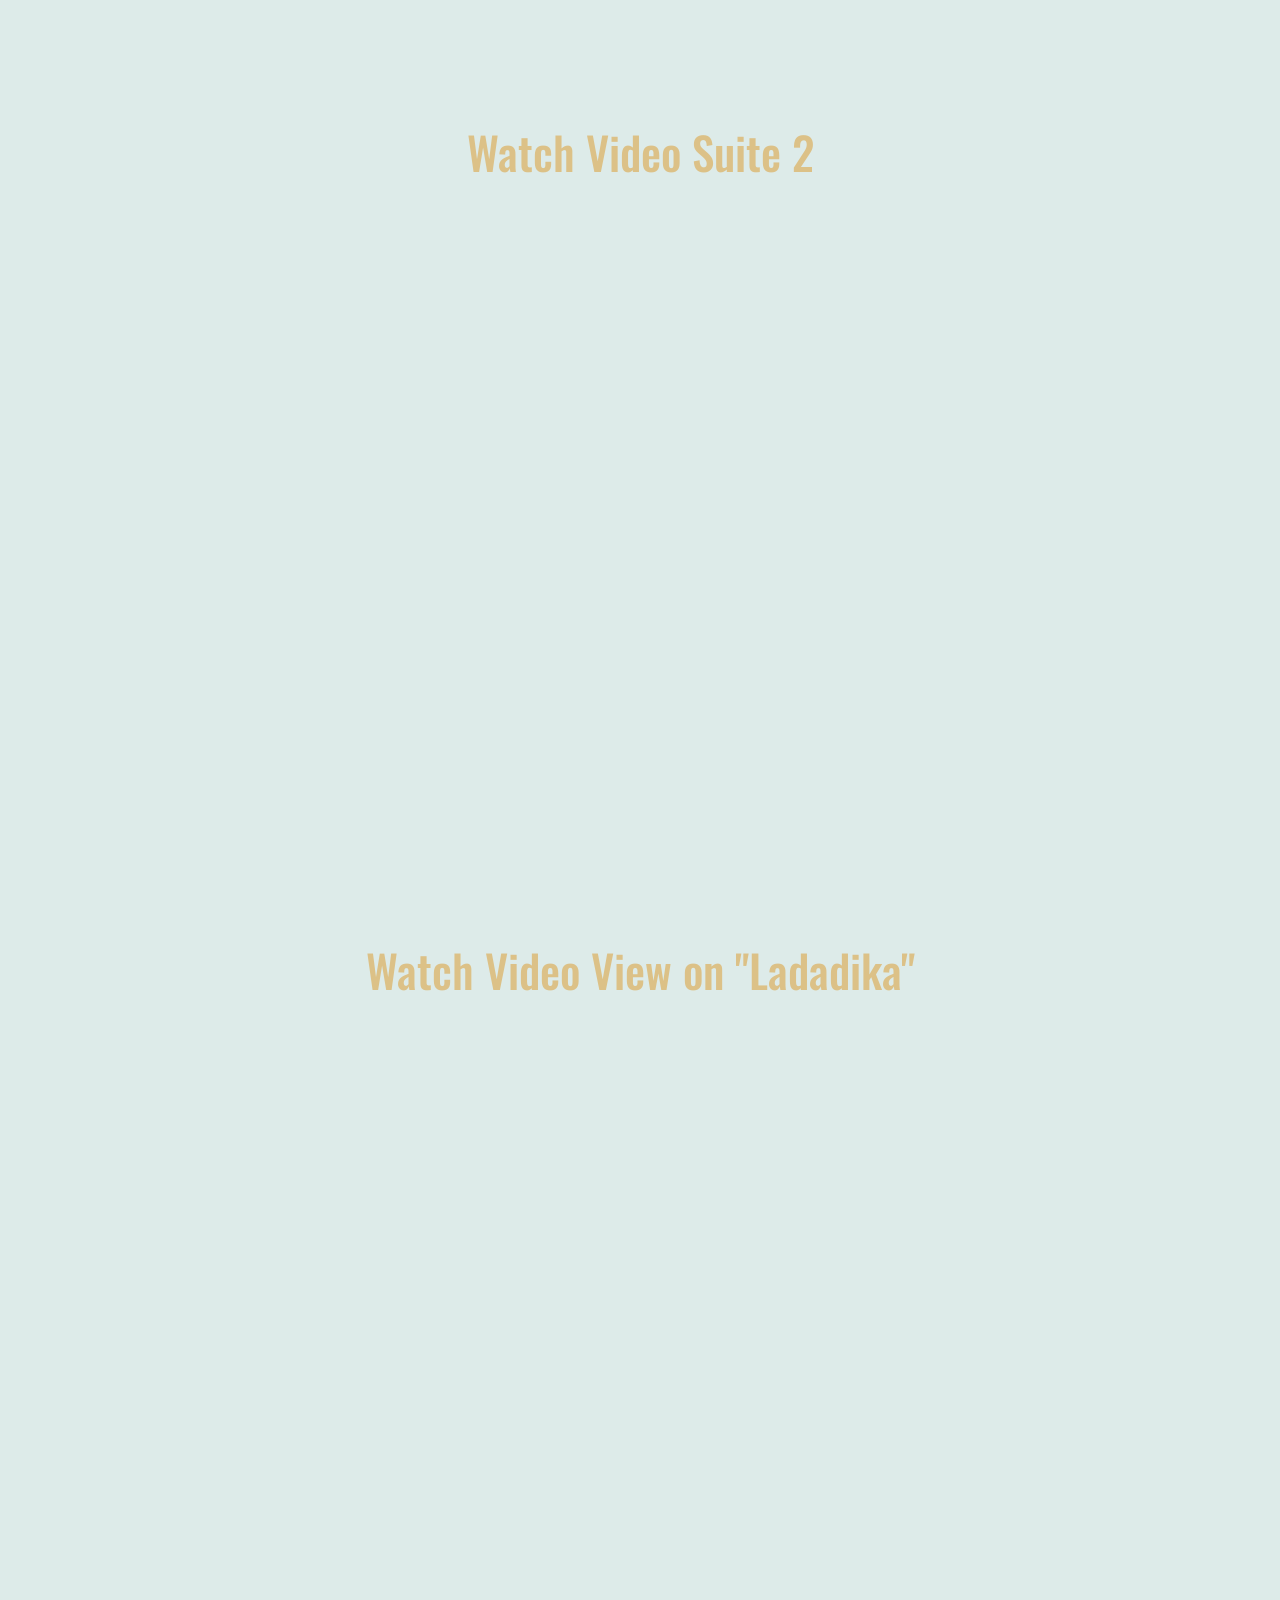
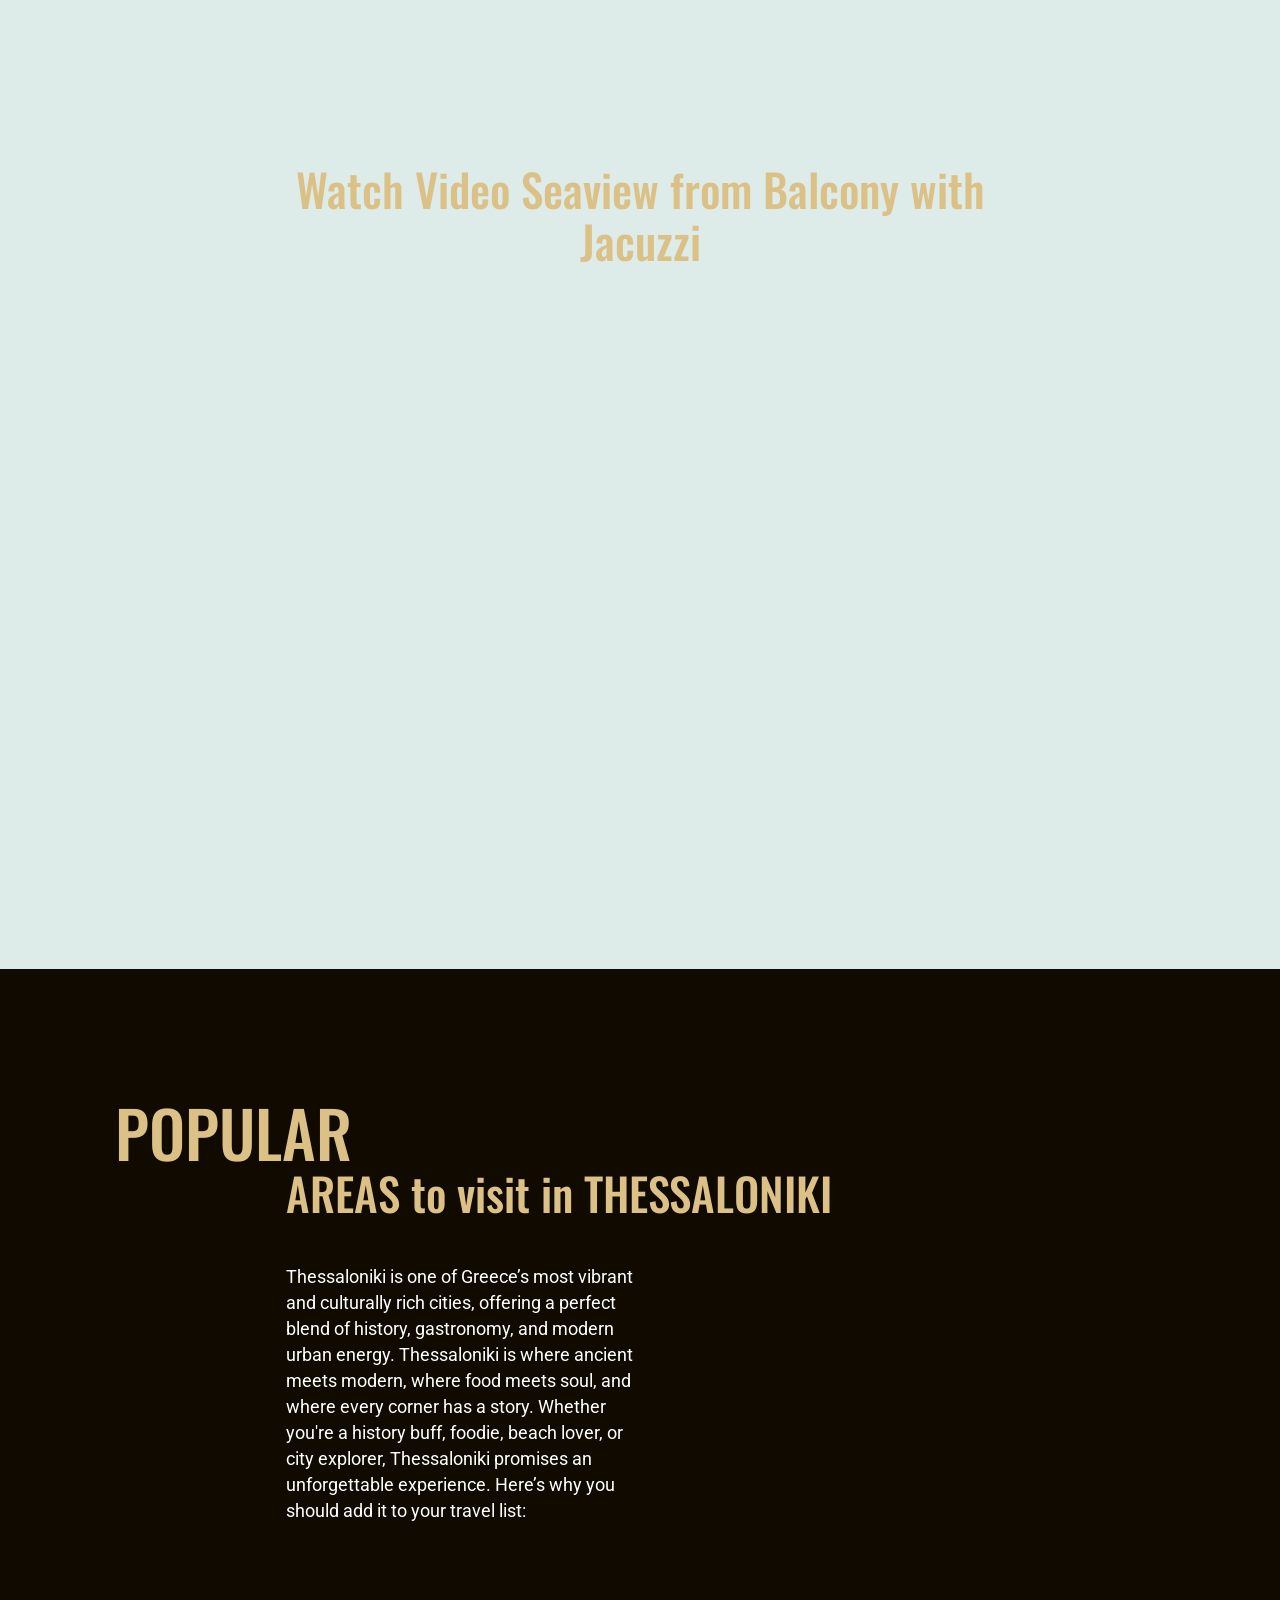
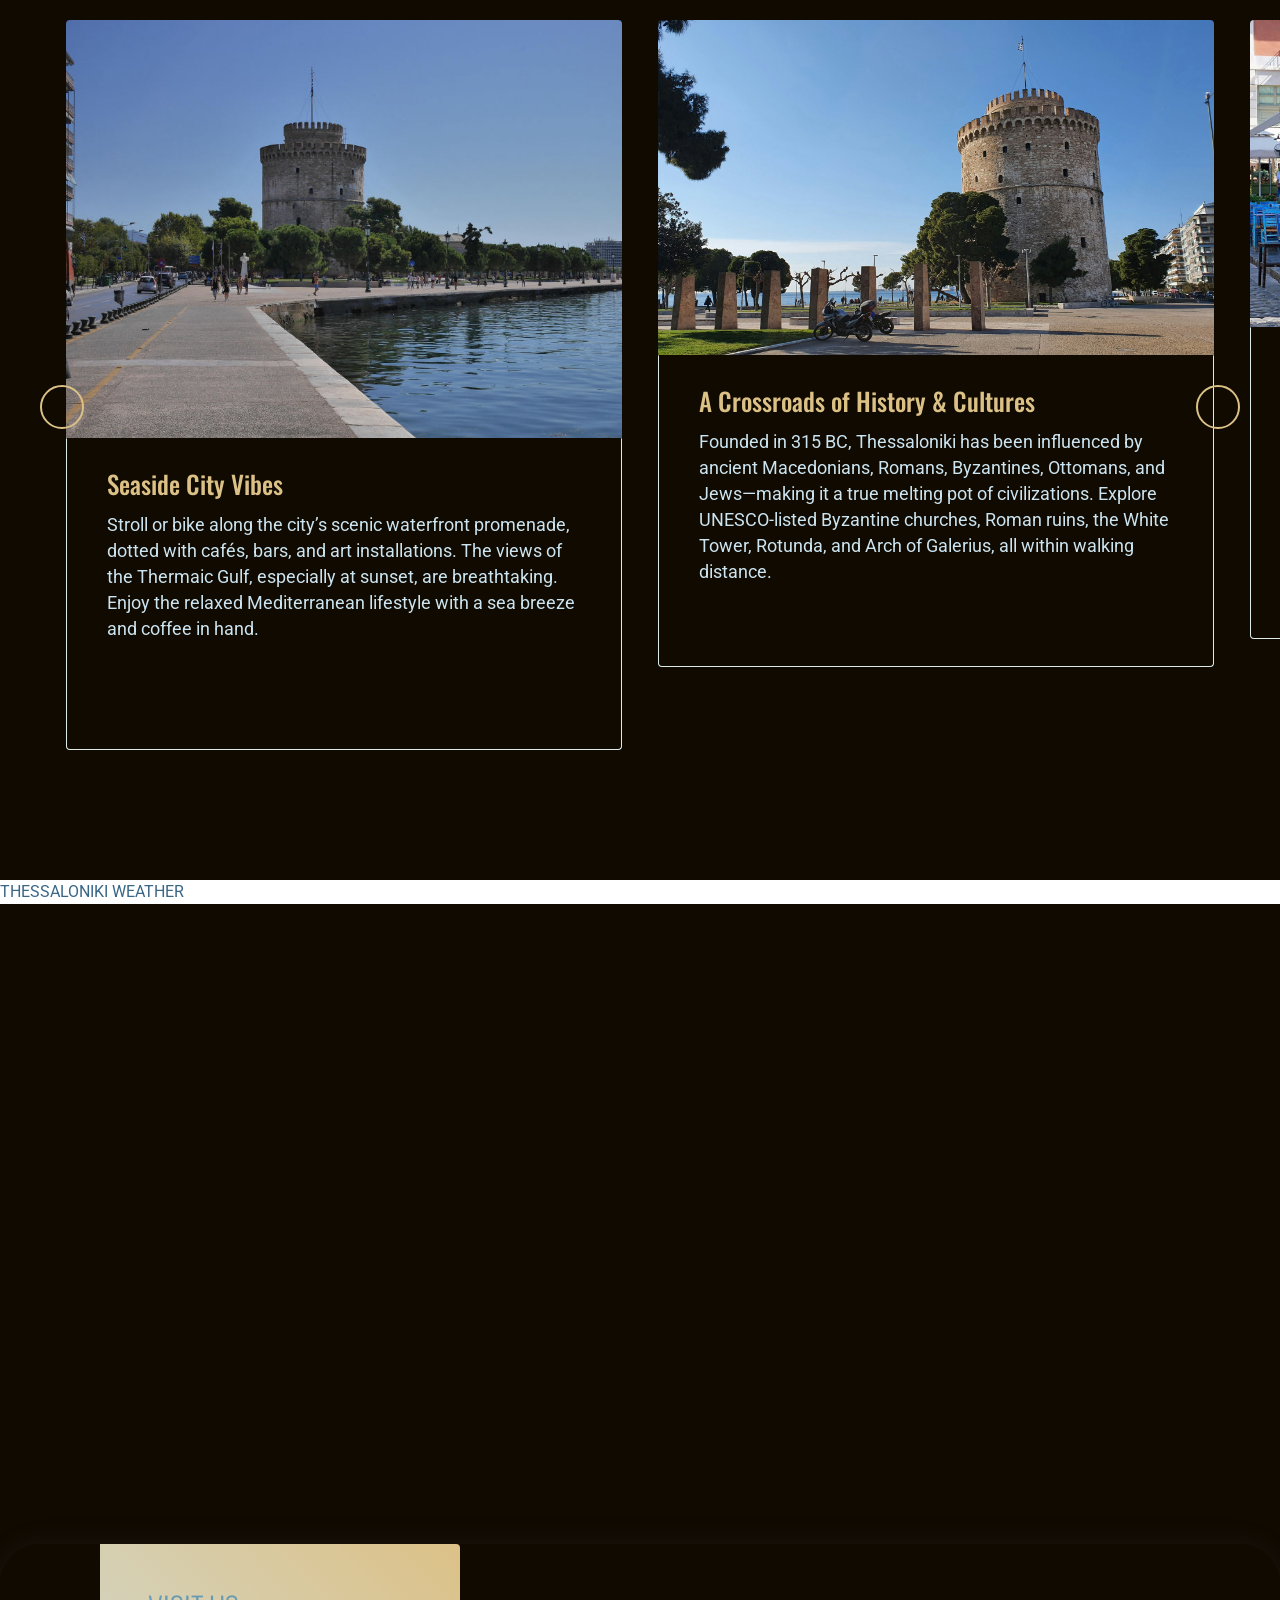
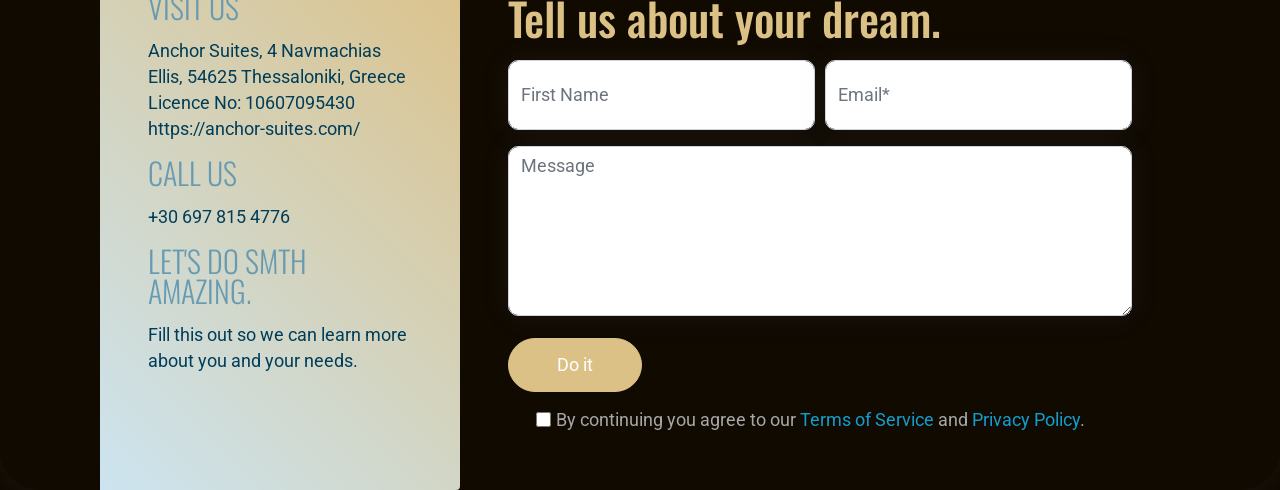
==== commit b13a5a13: "create github pages" ====
--- a/index.html
+++ b/index.html
@@ -29,7 +29,7 @@
   <noscript><link rel="stylesheet" href="https://fonts.googleapis.com/css?family=Oswald:200,300,400,500,600,700&display=swap"></noscript>
   <link rel="preload" href="https://fonts.googleapis.com/css?family=Roboto:100,100i,300,300i,400,400i,500,500i,700,700i,900,900i&display=swap" as="style" onload="this.onload=null;this.rel='stylesheet'">
   <noscript><link rel="stylesheet" href="https://fonts.googleapis.com/css?family=Roboto:100,100i,300,300i,400,400i,500,500i,700,700i,900,900i&display=swap"></noscript>
-  <link rel="preload" as="style" href="assets/mobirise/css/mbr-additional.css?v=KUMcza"><link rel="stylesheet" href="assets/mobirise/css/mbr-additional.css?v=KUMcza" type="text/css">
+  <link rel="preload" as="style" href="assets/mobirise/css/mbr-additional.css?v=EjYQsK"><link rel="stylesheet" href="assets/mobirise/css/mbr-additional.css?v=EjYQsK" type="text/css">
 
   
   
@@ -89,7 +89,7 @@
                 <h1 class="mbr-section-title mbr-fonts-style mb-0 display-1">
                     <strong>Anchor Suites</strong></h1>
                 <h2 class="mbr-section-subtitle mbr-fonts-style mb-0 display-5">Experience Modern Comfort in the Heart of Thessaloniki (Ladadika)</h2>
-                <p class="mbr-text mbr-fonts-style mb-0 display-7">Two cozy suites (each with 35 sqm.) with whirlpool and a stunning view.
+                <p class="mbr-text mbr-fonts-style mb-0 display-7">Two cozy suites (each with 35 sqm.) with hot tub and a stunning view.
                 </p>
                 <div class="mbr-section-btn"><a class="btn btn-warning display-7" href="https://ibe.channex.io/online-booking-anchor-suites?lang=en" target="_blank">BOOK NOW ONLINE</a></div>
             </div>
@@ -131,8 +131,7 @@
                 <div class="content-wrapper">
                     <p class="mbr-desc mbr-fonts-style display-4">YOU ARE WELCOME!</p>
                     <div class="text-wrapper">
-                        <p class="mbr-text mbr-fonts-style display-2">
-                            We are Thomas and Ivanna owners of Anchor Suites. We are living in the beautiful city of Thessaloniki. We love traveling, meeting new people from different cultures and customs and that is the main reason we decided to start rent our own "Anchor" suites. We look forward meeting you very soon! Be our guests!</p>
+                        <p class="mbr-text mbr-fonts-style display-2">Hotel success is the owner of Anchor Suites in the beautiful city of Thessaloniki. We love traveling, meeting new people from different cultures and customs and that is the main reason we decided to start rent our own "Anchor" suites. We look forward meeting you very soon! Be our guests!</p>
                     </div>
                 </div>
             </div>
@@ -193,7 +192,7 @@
                     <span class="mbr-iconfont icon54-v4-jacuzzi" style="color: rgb(220, 193, 135); fill: rgb(220, 193, 135);"></span>
                     <div class="card-box">
                         <h4 class="card-title mbr-fonts-style mb-0 display-4">
-                            <strong>Free Jacuzzi</strong></h4>
+                            <strong>Free Hot tub</strong></h4>
                         <p class="card-text mbr-fonts-style mb-0 display-7">Indulge in relaxation with your very own private hot tub, and freshen up in the sleek walk-in shower with complimentary toiletries, towels, and a hairdryer.
                         </p>
                     </div>
@@ -483,7 +482,7 @@
             </div>
             <div class="col-sm-12 col-lg-8 col-md-6 form-container" data-form-type="formoid">
                 <!---Formbuilder Form--->
-                <form action="https://mobirise.eu/" method="POST" class="mbr-form form-with-styler" data-form-title="My Mobirise Form"><input type="hidden" name="email" data-form-email="true" value="F95985YnEWKcZNrDhOZX51ISunXyIVJKw68E1tF1Yv0xoall5VjbQJI7QAIig6qI4hmI7hLmzEv7zEGZMrfDHdQVRRj8fqKBtQPZSQ3ZXX2fxPiN0I3Ok/xhV8fIj4AB.I7viFAfqh+wO9GPdcUREVcwrn10DejB1DwUTNXXJWEukvBV9AmuuwNxziF+9I0g5SuNwlOE/5CkGSee9CfD36tKdj906FNEgNWZtrP9C4dYNLJ6S0ibg/GRlIha2yZkP">
+                <form action="https://mobirise.eu/" method="POST" class="mbr-form form-with-styler" data-form-title="My Mobirise Form"><input type="hidden" name="email" data-form-email="true" value="EFhAz3EUEgFyfnqRaIGXCAV3ooYDGlp6z/EtsVVDNhajMF54Plw+kJtkmg3ykHjx1TFc+hzKr1zG+WcZLi1FZQypMulrfan78/HFtewaWrCqWXv4JoN13pOII/GJ/GUY.0YmukPvysWB/fbTYzBw7FBPEBhvpED8WkLR6pU60Xk4WIRPwdOntrfRDyhTruU3DOI0Wp1fHJoRZxYkQQkKHpphpP94ob5xRfTmsDm8HzKNLis7A4WWfRWzGQ2foOSdg">
                     <div class="row">
                         <div hidden="hidden" data-form-alert="" class="alert alert-success col-12">Thanks for filling out
                             the form!</div>
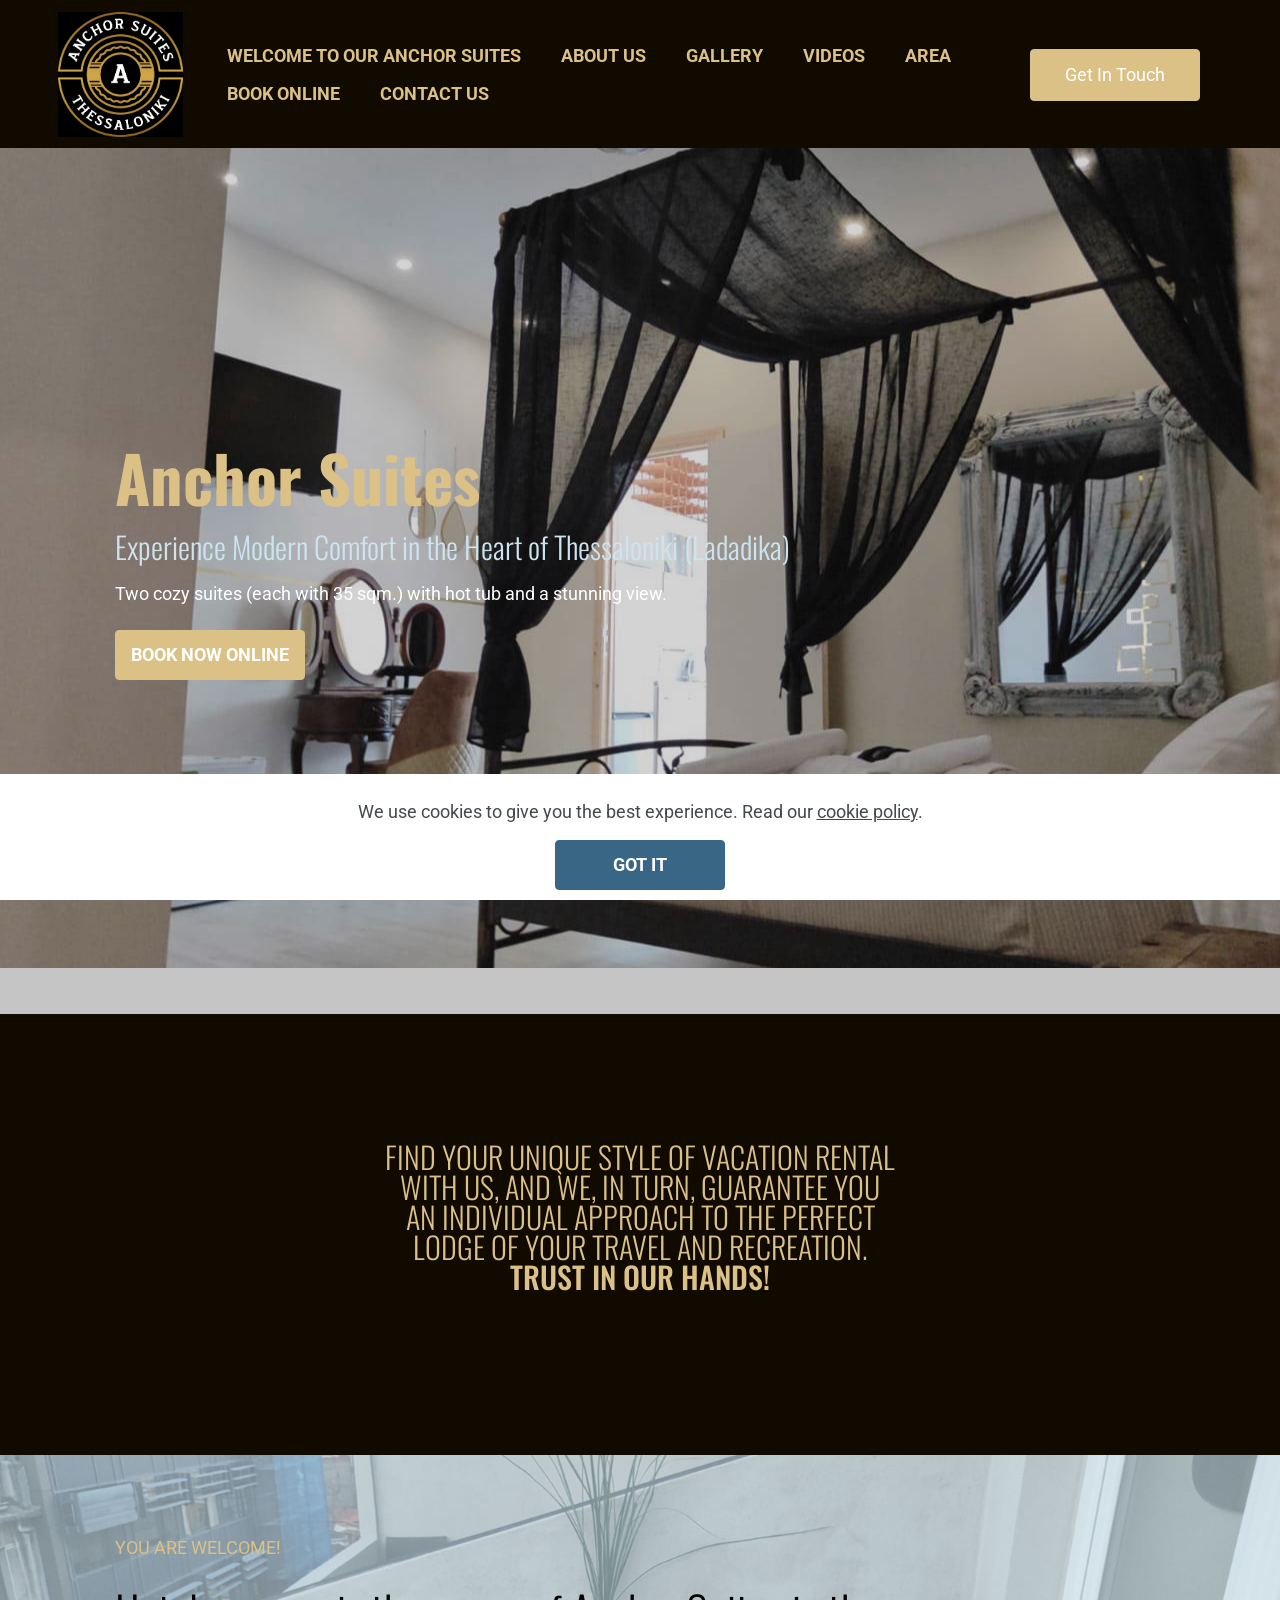
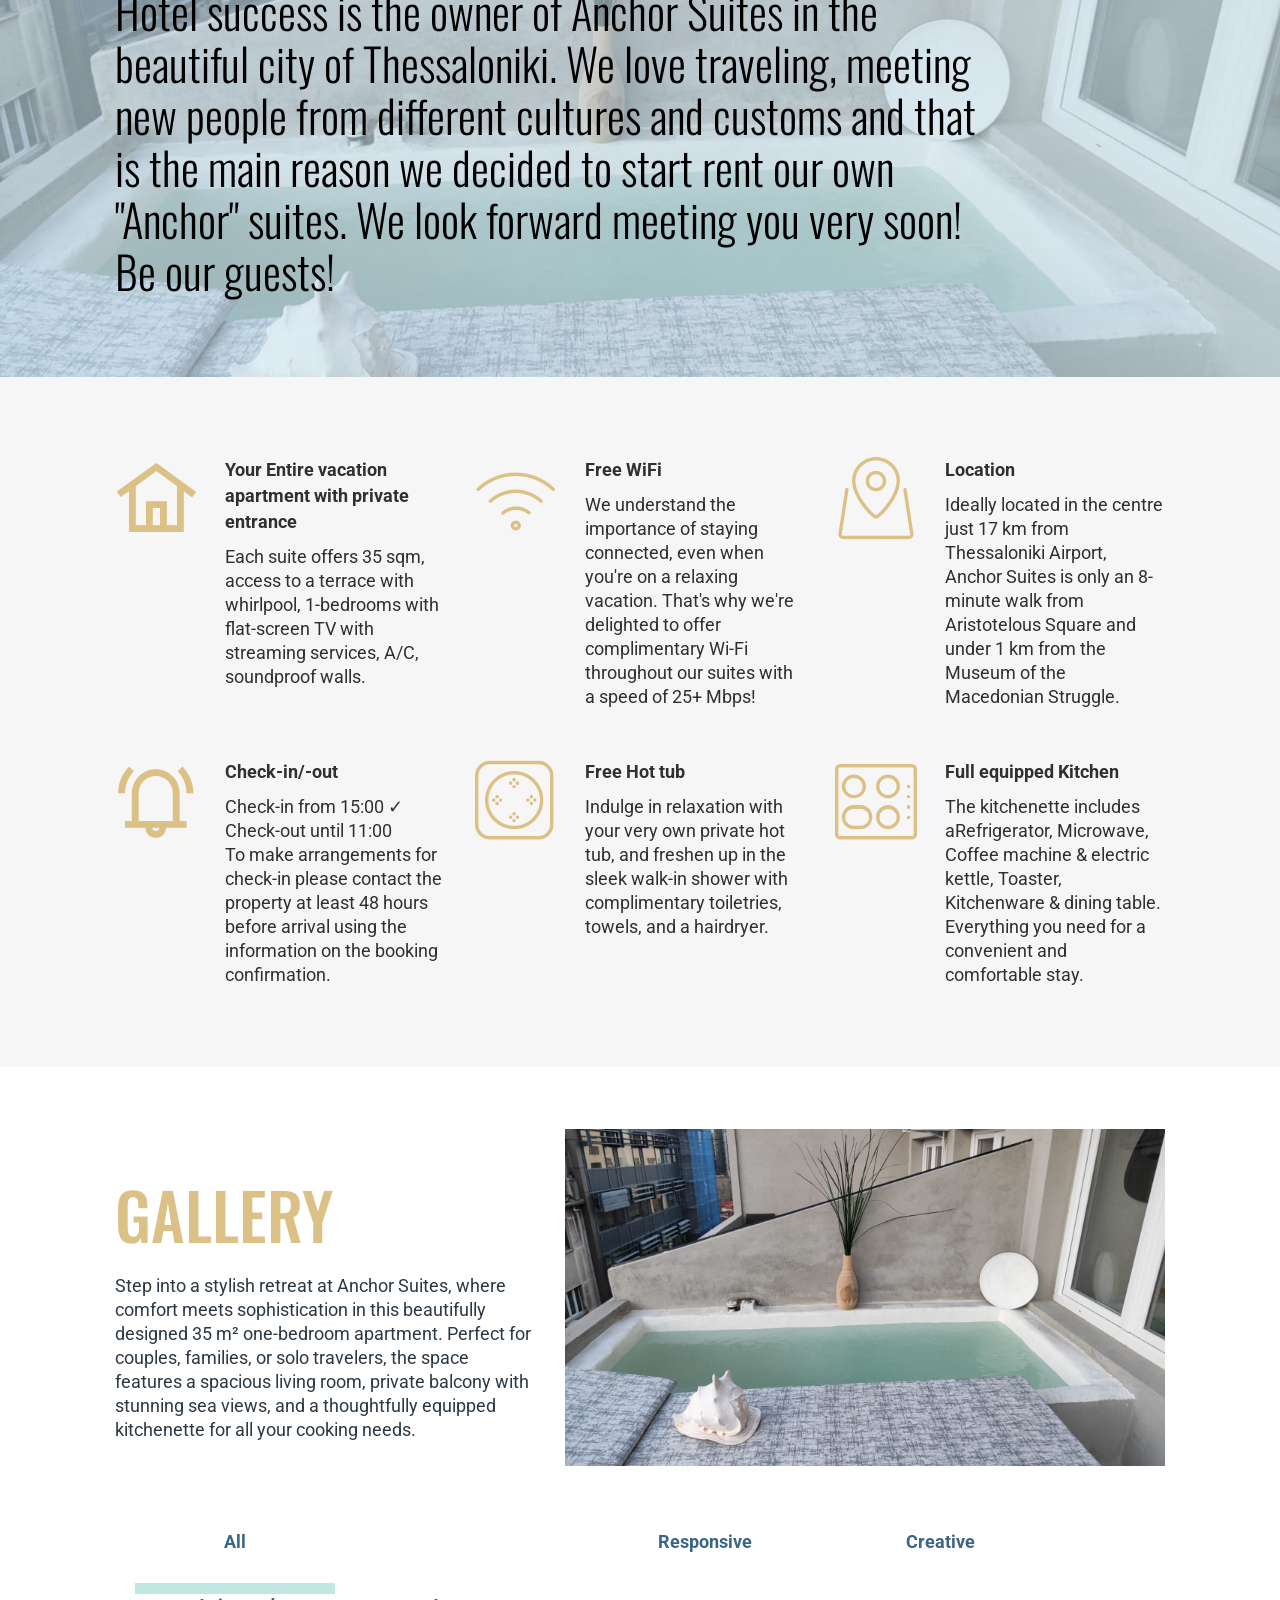
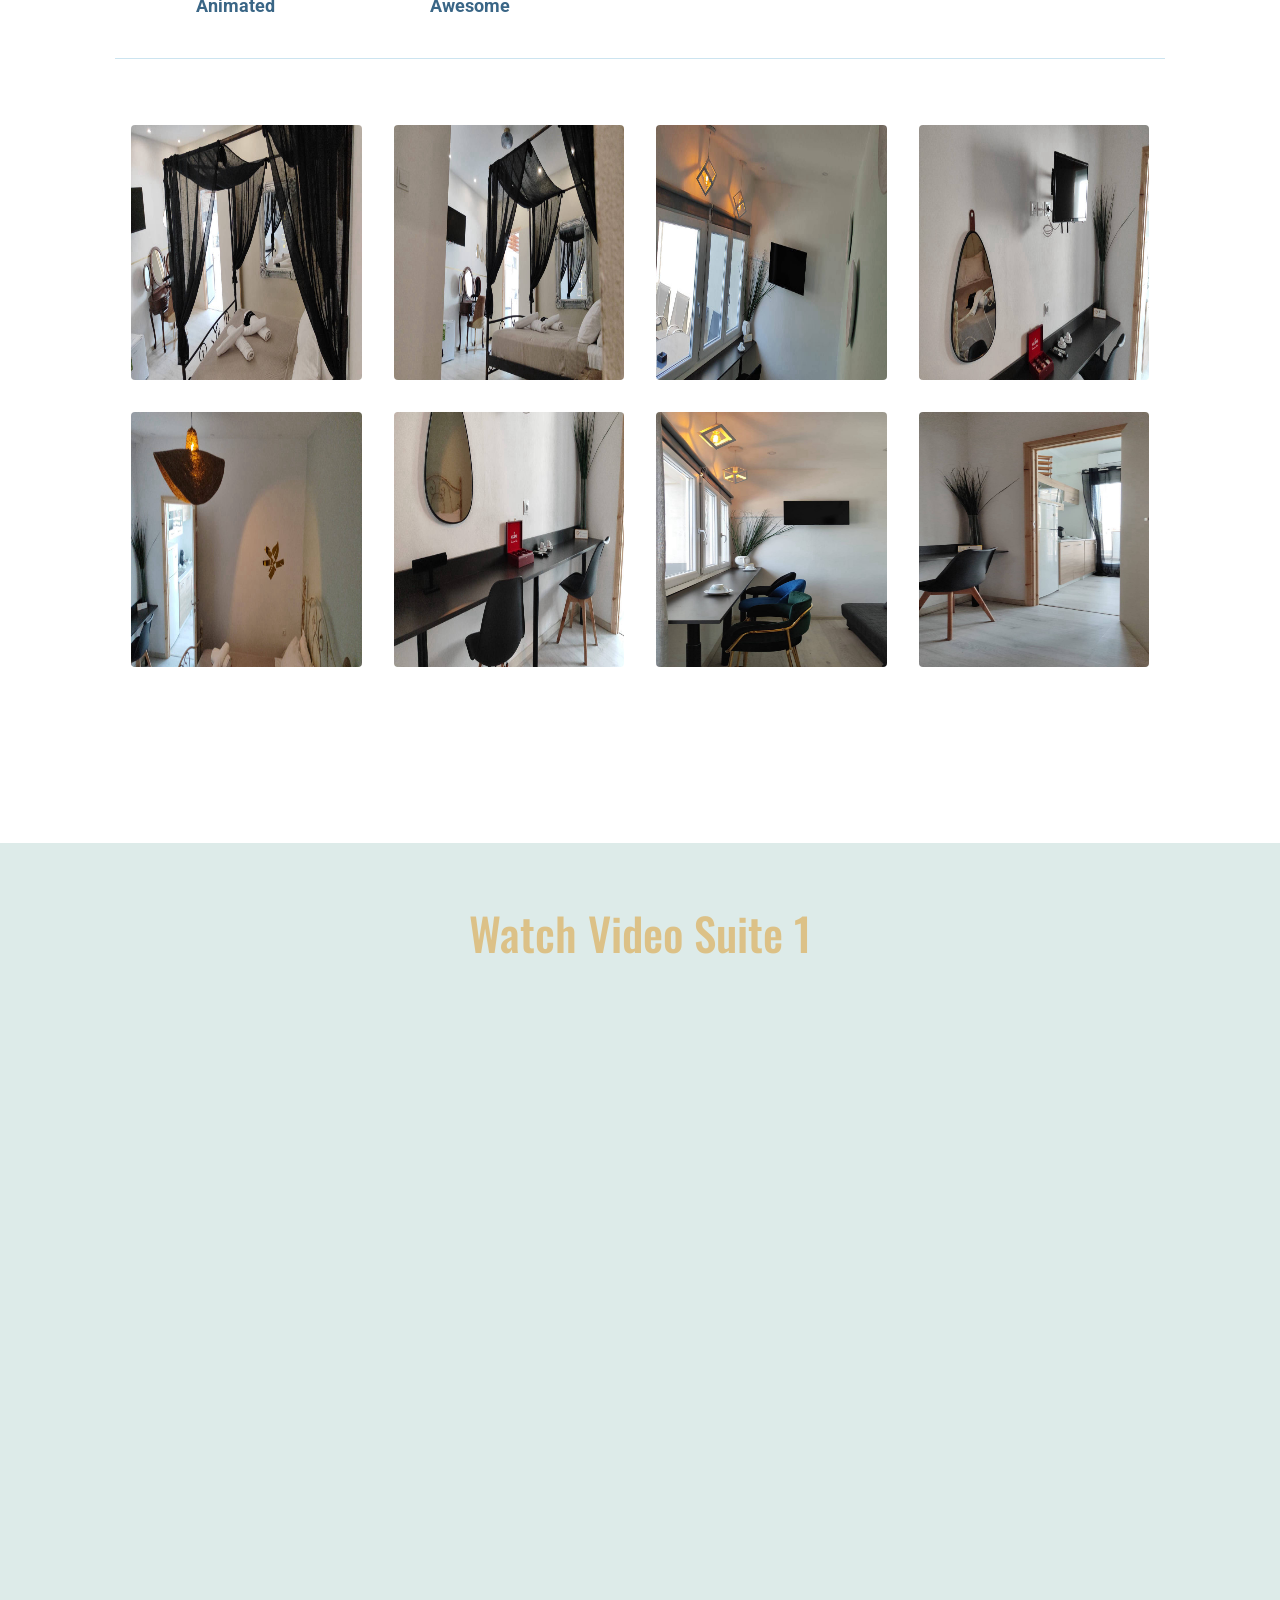
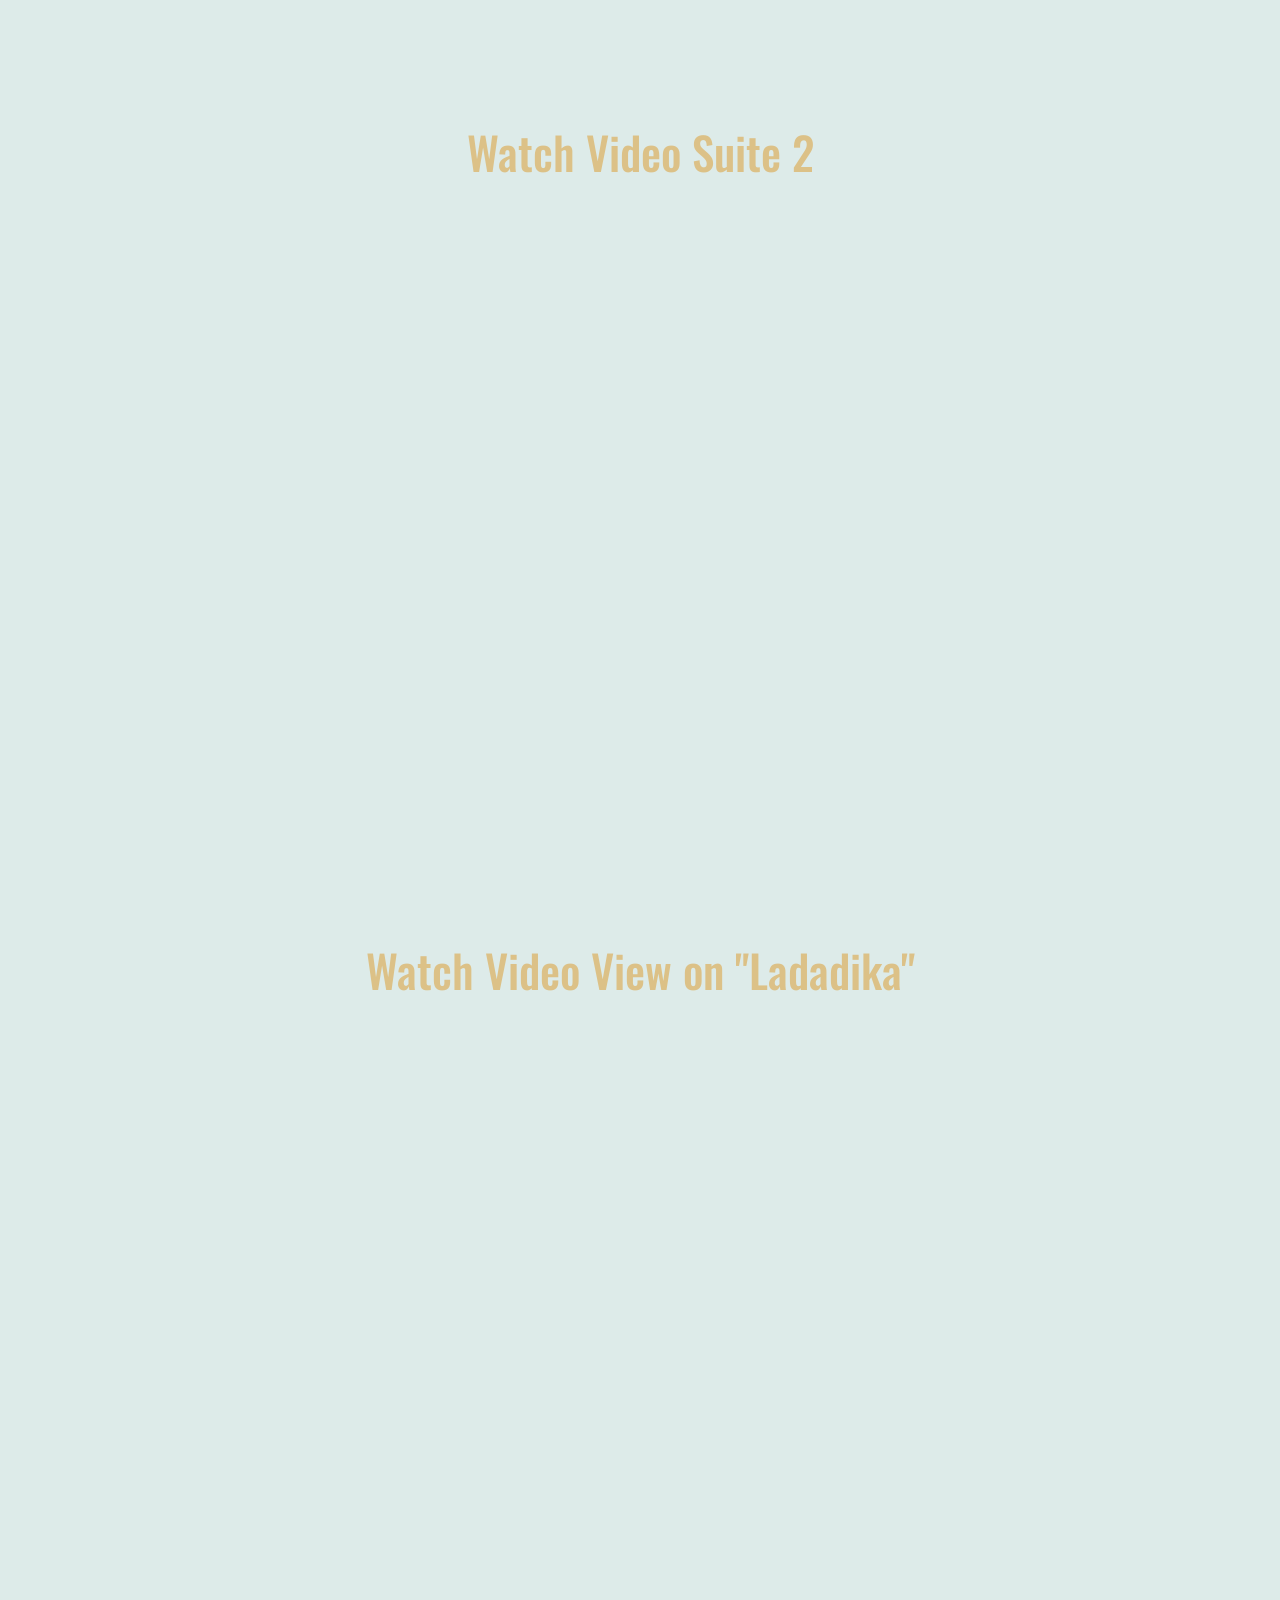
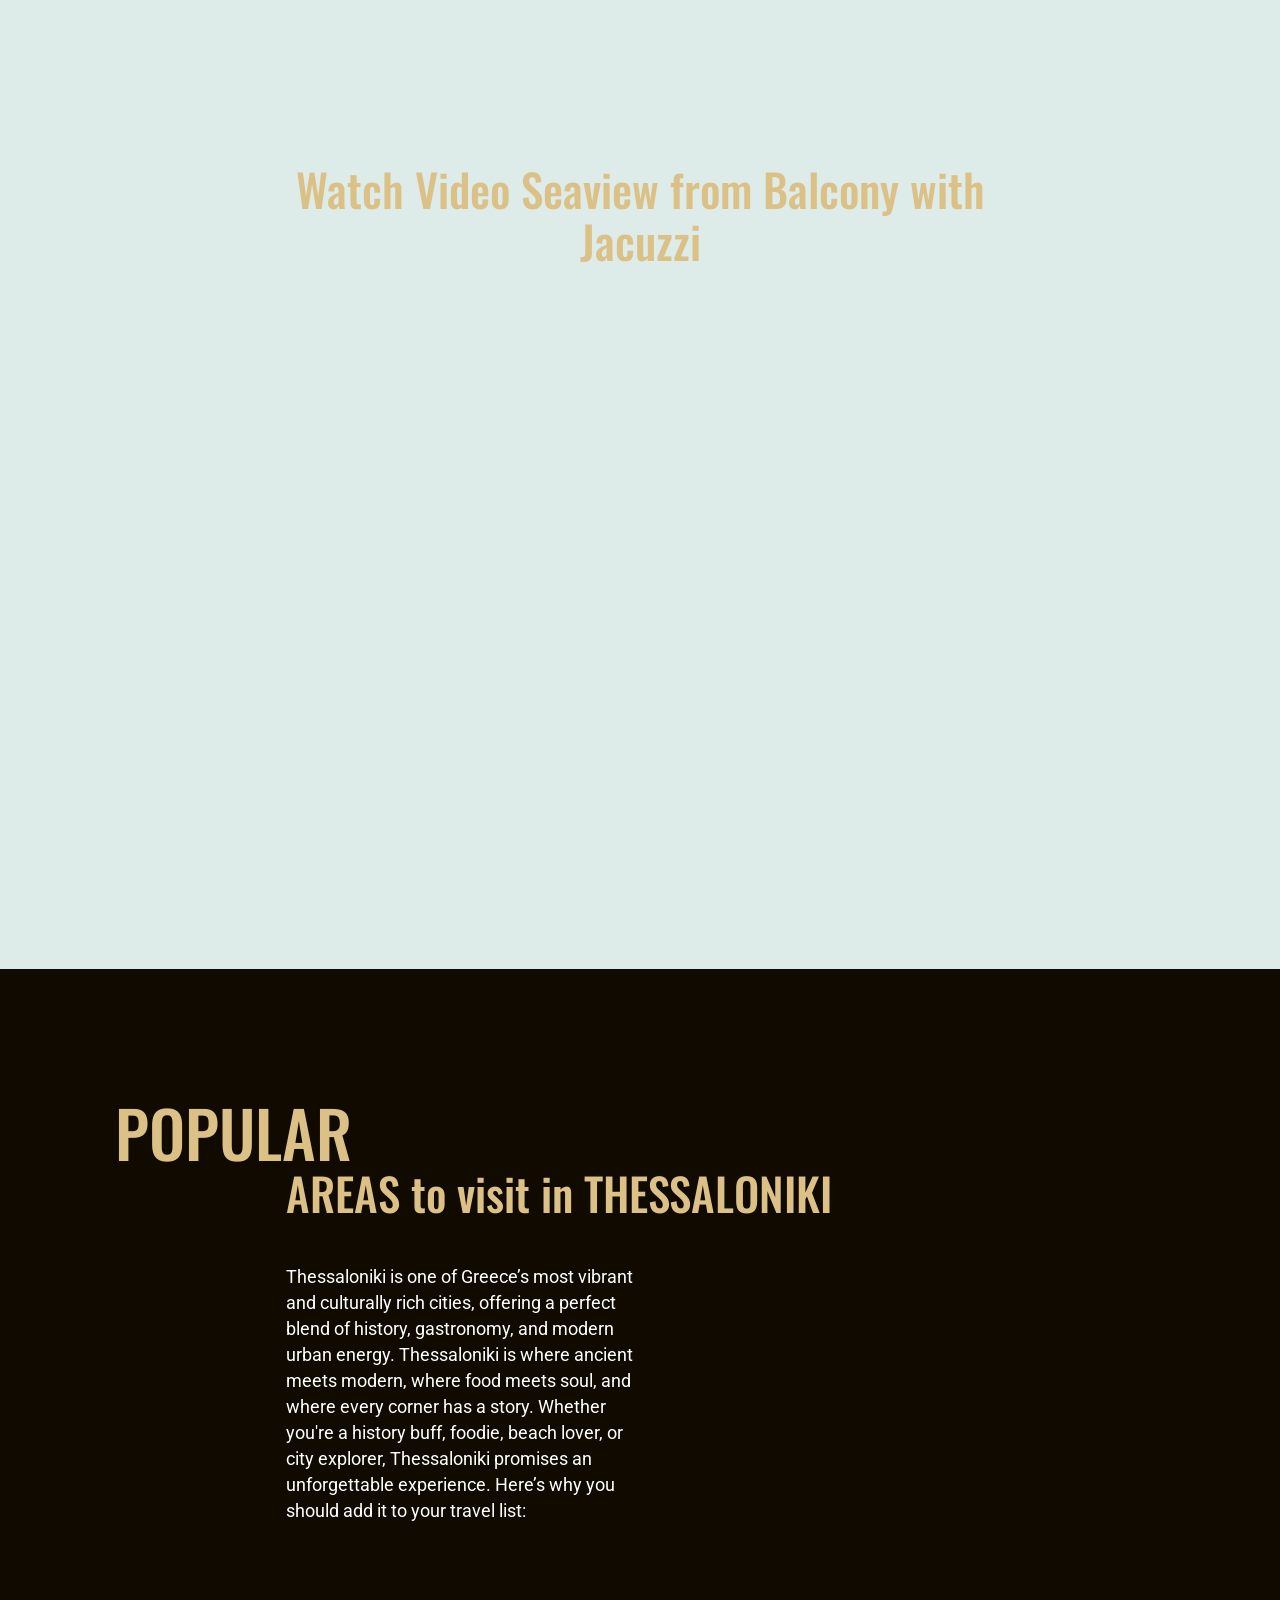
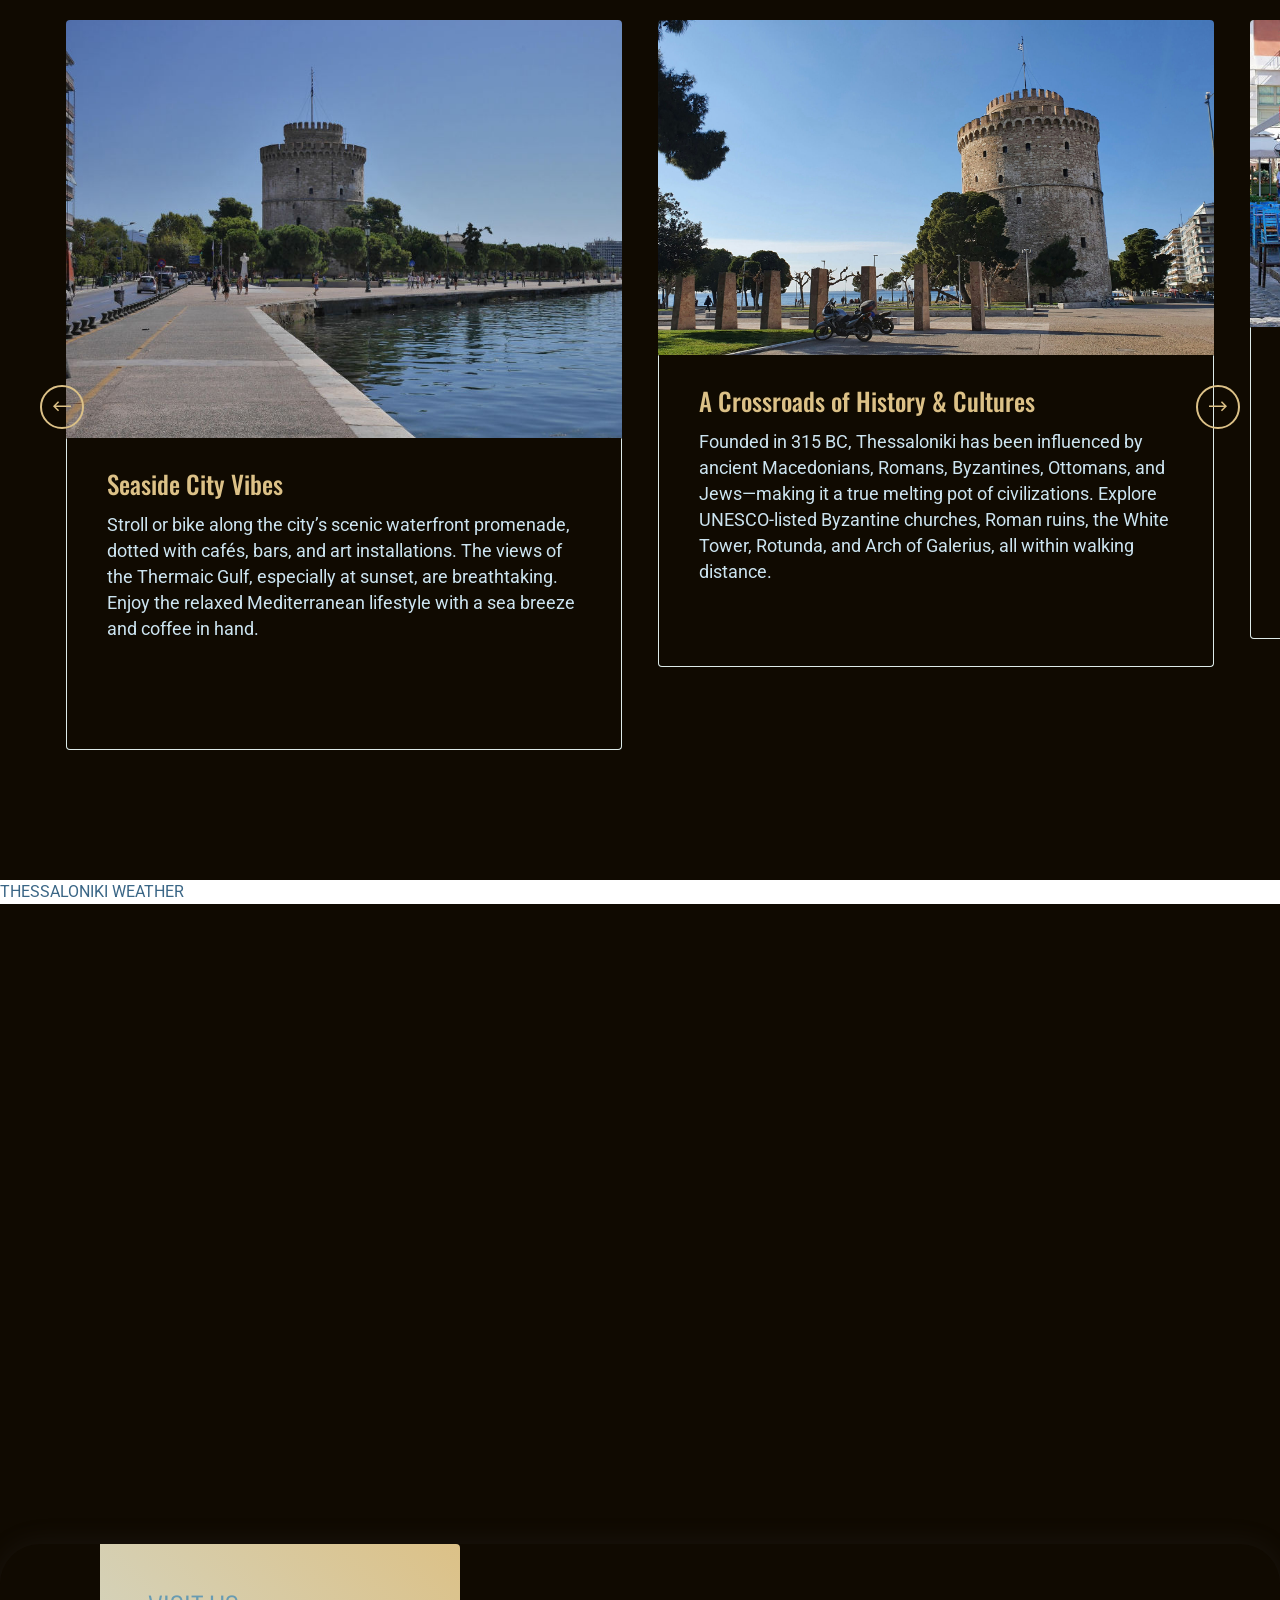
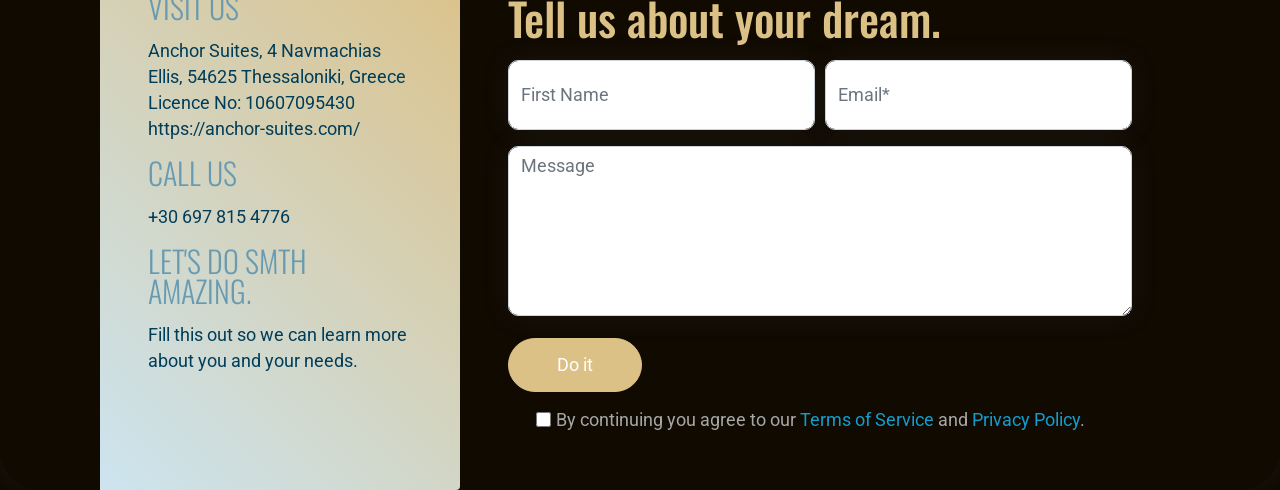
==== commit d2917241: "create github pages" ====
--- a/index.html
+++ b/index.html
@@ -17,10 +17,7 @@
   <link rel="stylesheet" href="assets/icon54-v4/style.css">
   <link rel="stylesheet" href="assets/tether/tether.min.css">
   <link rel="stylesheet" href="assets/bootstrap/css/bootstrap.min.css">
-  <link rel="stylesheet" href="assets/bootstrap/css/bootstrap-grid.min.css">
-  <link rel="stylesheet" href="assets/bootstrap/css/bootstrap-reboot.min.css">
   <link rel="stylesheet" href="assets/web/assets/gdpr-plugin/gdpr-styles.css">
-  <link rel="stylesheet" href="assets/smart-cart/minicart-theme.css">
   <link rel="stylesheet" href="assets/dropdown/css/style.css">
   <link rel="stylesheet" href="assets/socicon/css/styles.css">
   <link rel="stylesheet" href="assets/theme/css/style.css">
@@ -29,7 +26,7 @@
   <noscript><link rel="stylesheet" href="https://fonts.googleapis.com/css?family=Oswald:200,300,400,500,600,700&display=swap"></noscript>
   <link rel="preload" href="https://fonts.googleapis.com/css?family=Roboto:100,100i,300,300i,400,400i,500,500i,700,700i,900,900i&display=swap" as="style" onload="this.onload=null;this.rel='stylesheet'">
   <noscript><link rel="stylesheet" href="https://fonts.googleapis.com/css?family=Roboto:100,100i,300,300i,400,400i,500,500i,700,700i,900,900i&display=swap"></noscript>
-  <link rel="preload" as="style" href="assets/mobirise/css/mbr-additional.css?v=EjYQsK"><link rel="stylesheet" href="assets/mobirise/css/mbr-additional.css?v=EjYQsK" type="text/css">
+  <link rel="preload" as="style" href="assets/mobirise/css/mbr-additional.css?v=SVs2we"><link rel="stylesheet" href="assets/mobirise/css/mbr-additional.css?v=SVs2we" type="text/css">
 
   
   
@@ -68,7 +65,7 @@
 					
 					<li class="nav-item">
 						<a class="nav-link link text-warning text-primary display-4" href="index.html#gallery1-c">GALLERY</a>
-					</li><li class="nav-item"><a class="nav-link link text-warning text-primary display-4" href="index.html#video1-2g">VIDEOS</a></li><li class="nav-item"><a class="nav-link link text-warning text-primary display-4" href="index.html#slider2-4">AREA</a></li><li class="nav-item"><a class="nav-link link text-warning text-primary display-4" href="https://ibe.channex.io/online-booking-anchor-suites?lang=en" target="_blank">BOOK ONLINE</a></li><li class="nav-item"><a class="nav-link link text-warning text-primary display-4" href="index.html#forms01-2a">CONTACT US</a></li></ul>
+					</li><li class="nav-item"><a class="nav-link link text-warning text-primary display-4" href="index.html#video1-2g">VIDEOS</a></li><li class="nav-item"><a class="nav-link link text-warning text-primary display-4" href="index.html#slider2-4">AREA</a></li><li class="nav-item"><a class="nav-link link text-warning text-primary display-4" href="https://book.roompanda.com/anschorsuites" target="_blank">BOOK ONLINE</a></li><li class="nav-item"><a class="nav-link link text-warning text-primary display-4" href="index.html#forms01-2a">CONTACT US</a></li></ul>
 				
 			</div>
 			<div class="mbr-section-btn"><a class="btn btn-warning display-4" href="https://wa.me/30 697 815 4776">Get In Touch</a></div>
@@ -91,7 +88,7 @@
                 <h2 class="mbr-section-subtitle mbr-fonts-style mb-0 display-5">Experience Modern Comfort in the Heart of Thessaloniki (Ladadika)</h2>
                 <p class="mbr-text mbr-fonts-style mb-0 display-7">Two cozy suites (each with 35 sqm.) with hot tub and a stunning view.
                 </p>
-                <div class="mbr-section-btn"><a class="btn btn-warning display-7" href="https://ibe.channex.io/online-booking-anchor-suites?lang=en" target="_blank">BOOK NOW ONLINE</a></div>
+                <div class="mbr-section-btn"><a class="btn btn-warning display-7" href="https://book.roompanda.com/anschorsuites" target="_blank">BOOK NOW ONLINE</a></div>
             </div>
         </div>
     </div>
@@ -482,7 +479,7 @@
             </div>
             <div class="col-sm-12 col-lg-8 col-md-6 form-container" data-form-type="formoid">
                 <!---Formbuilder Form--->
-                <form action="https://mobirise.eu/" method="POST" class="mbr-form form-with-styler" data-form-title="My Mobirise Form"><input type="hidden" name="email" data-form-email="true" value="EFhAz3EUEgFyfnqRaIGXCAV3ooYDGlp6z/EtsVVDNhajMF54Plw+kJtkmg3ykHjx1TFc+hzKr1zG+WcZLi1FZQypMulrfan78/HFtewaWrCqWXv4JoN13pOII/GJ/GUY.0YmukPvysWB/fbTYzBw7FBPEBhvpED8WkLR6pU60Xk4WIRPwdOntrfRDyhTruU3DOI0Wp1fHJoRZxYkQQkKHpphpP94ob5xRfTmsDm8HzKNLis7A4WWfRWzGQ2foOSdg">
+                <form action="https://mobirise.eu/" method="POST" class="mbr-form form-with-styler" data-form-title="My Mobirise Form"><input type="hidden" name="email" data-form-email="true" value="qBXmvuYM7lYnZ4Ruw6RTNb6xJTPJb66isbm2/0oZPwuhhnt9xoB5ymSYuShc7bLVIIxGRJG/6IEYX/L6ztpQ4IGiSzYXEETI877AqaLmOqM7iEfO0s/uoS+fGMdJNLJl.yMQqYVgO9i99Tl8HpegHFyWiIUsJvMUBN73X0KA2EBp/hT5E2SqhUxt2h41LTdTiNaW8tdMMpJ+0zzKD19n714erACsace3wh1pAKX95Jx78V3Pp4ECxjK/paesqphSz">
                     <div class="row">
                         <div hidden="hidden" data-form-alert="" class="alert alert-success col-12">Thanks for filling out
                             the form!</div>
@@ -527,8 +524,6 @@
   <script src="assets/web/assets/cookies-alert-plugin/cookies-alert-core.js"></script>
   <script src="assets/web/assets/cookies-alert-plugin/cookies-alert-script.js"></script>
   <script src="assets/smoothscroll/smooth-scroll.js"></script>
-  <script src="assets/smart-cart/minicart.js"></script>
-  <script src="assets/smart-cart/minicart-customizer.js"></script>
   <script src="assets/dropdown/js/nav-dropdown.js"></script>
   <script src="assets/dropdown/js/navbar-dropdown.js"></script>
   <script src="assets/touchswipe/jquery.touch-swipe.min.js"></script>
--- a/assets/web/assets/mobirise-icons2/mobirise2.css
+++ b/assets/web/assets/mobirise-icons2/mobirise2.css
@@ -0,0 +1,499 @@
+@font-face {
+  font-family: 'Moririse2';
+  font-display: swap;
+  src:  url('mobirise2.eot?f2bix4');
+  src:  url('mobirise2.eot?f2bix4#iefix') format('embedded-opentype'),
+    url('mobirise2.woff2?f2bix4') format('woff2'),
+    url('mobirise2.woff?f2bix4') format('woff'),
+    url('mobirise2.ttf?f2bix4') format('truetype'),
+    url('mobirise2.svg?f2bix4#mobirise2') format('svg');
+  font-weight: normal;
+  font-style: normal;
+}
+
+[class^="mobi-"], [class*=" mobi-"] {
+  /* use !important to prevent issues with browser extensions that change fonts */
+  font-family: 'Moririse2' !important;
+  speak: none;
+  font-style: normal;
+  font-weight: normal;
+  font-variant: normal;
+  text-transform: none;
+  line-height: 1;
+
+  /* Better Font Rendering =========== */
+  -webkit-font-smoothing: antialiased;
+  -moz-osx-font-smoothing: grayscale;
+}
+
+.mobi-mbri-add-submenu:before {
+  content: "\e900";
+}
+.mobi-mbri-alert:before {
+  content: "\e901";
+}
+.mobi-mbri-align-center:before {
+  content: "\e902";
+}
+.mobi-mbri-align-justify:before {
+  content: "\e903";
+}
+.mobi-mbri-align-left:before {
+  content: "\e904";
+}
+.mobi-mbri-align-right:before {
+  content: "\e905";
+}
+.mobi-mbri-android:before {
+  content: "\e906";
+}
+.mobi-mbri-apple:before {
+  content: "\e907";
+}
+.mobi-mbri-arrow-down:before {
+  content: "\e908";
+}
+.mobi-mbri-arrow-next:before {
+  content: "\e909";
+}
+.mobi-mbri-arrow-prev:before {
+  content: "\e90a";
+}
+.mobi-mbri-arrow-up:before {
+  content: "\e90b";
+}
+.mobi-mbri-bold:before {
+  content: "\e90c";
+}
+.mobi-mbri-bookmark:before {
+  content: "\e90d";
+}
+.mobi-mbri-bootstrap:before {
+  content: "\e90e";
+}
+.mobi-mbri-briefcase:before {
+  content: "\e90f";
+}
+.mobi-mbri-browse:before {
+  content: "\e910";
+}
+.mobi-mbri-bulleted-list:before {
+  content: "\e911";
+}
+.mobi-mbri-calendar:before {
+  content: "\e912";
+}
+.mobi-mbri-camera:before {
+  content: "\e913";
+}
+.mobi-mbri-cart-add:before {
+  content: "\e914";
+}
+.mobi-mbri-cart-full:before {
+  content: "\e915";
+}
+.mobi-mbri-cash:before {
+  content: "\e916";
+}
+.mobi-mbri-change-style:before {
+  content: "\e917";
+}
+.mobi-mbri-chat:before {
+  content: "\e918";
+}
+.mobi-mbri-clock:before {
+  content: "\e919";
+}
+.mobi-mbri-close:before {
+  content: "\e91a";
+}
+.mobi-mbri-cloud:before {
+  content: "\e91b";
+}
+.mobi-mbri-code:before {
+  content: "\e91c";
+}
+.mobi-mbri-contact-form:before {
+  content: "\e91d";
+}
+.mobi-mbri-credit-card:before {
+  content: "\e91e";
+}
+.mobi-mbri-cursor-click:before {
+  content: "\e91f";
+}
+.mobi-mbri-cust-feedback:before {
+  content: "\e920";
+}
+.mobi-mbri-database:before {
+  content: "\e921";
+}
+.mobi-mbri-delivery:before {
+  content: "\e922";
+}
+.mobi-mbri-desktop:before {
+  content: "\e923";
+}
+.mobi-mbri-devices:before {
+  content: "\e924";
+}
+.mobi-mbri-down:before {
+  content: "\e925";
+}
+.mobi-mbri-download-2:before {
+  content: "\e926";
+}
+.mobi-mbri-download:before {
+  content: "\e927";
+}
+.mobi-mbri-drag-n-drop-2:before {
+  content: "\e928";
+}
+.mobi-mbri-drag-n-drop:before {
+  content: "\e929";
+}
+.mobi-mbri-edit-2:before {
+  content: "\e92a";
+}
+.mobi-mbri-edit:before {
+  content: "\e92b";
+}
+.mobi-mbri-error:before {
+  content: "\e92c";
+}
+.mobi-mbri-extension:before {
+  content: "\e92d";
+}
+.mobi-mbri-features:before {
+  content: "\e92e";
+}
+.mobi-mbri-file:before {
+  content: "\e92f";
+}
+.mobi-mbri-flag:before {
+  content: "\e930";
+}
+.mobi-mbri-folder:before {
+  content: "\e931";
+}
+.mobi-mbri-gift:before {
+  content: "\e932";
+}
+.mobi-mbri-github:before {
+  content: "\e933";
+}
+.mobi-mbri-globe-2:before {
+  content: "\e934";
+}
+.mobi-mbri-globe:before {
+  content: "\e935";
+}
+.mobi-mbri-growing-chart:before {
+  content: "\e936";
+}
+.mobi-mbri-hearth:before {
+  content: "\e937";
+}
+.mobi-mbri-help:before {
+  content: "\e938";
+}
+.mobi-mbri-home:before {
+  content: "\e939";
+}
+.mobi-mbri-hot-cup:before {
+  content: "\e93a";
+}
+.mobi-mbri-idea:before {
+  content: "\e93b";
+}
+.mobi-mbri-image-gallery:before {
+  content: "\e93c";
+}
+.mobi-mbri-image-slider:before {
+  content: "\e93d";
+}
+.mobi-mbri-info:before {
+  content: "\e93e";
+}
+.mobi-mbri-italic:before {
+  content: "\e93f";
+}
+.mobi-mbri-key:before {
+  content: "\e940";
+}
+.mobi-mbri-laptop:before {
+  content: "\e941";
+}
+.mobi-mbri-layers:before {
+  content: "\e942";
+}
+.mobi-mbri-left-right:before {
+  content: "\e943";
+}
+.mobi-mbri-left:before {
+  content: "\e944";
+}
+.mobi-mbri-letter:before {
+  content: "\e945";
+}
+.mobi-mbri-like:before {
+  content: "\e946";
+}
+.mobi-mbri-link:before {
+  content: "\e947";
+}
+.mobi-mbri-lock:before {
+  content: "\e948";
+}
+.mobi-mbri-login:before {
+  content: "\e949";
+}
+.mobi-mbri-logout:before {
+  content: "\e94a";
+}
+.mobi-mbri-magic-stick:before {
+  content: "\e94b";
+}
+.mobi-mbri-map-pin:before {
+  content: "\e94c";
+}
+.mobi-mbri-menu:before {
+  content: "\e94d";
+}
+.mobi-mbri-mobile-2:before {
+  content: "\e94e";
+}
+.mobi-mbri-mobile-horizontal:before {
+  content: "\e94f";
+}
+.mobi-mbri-mobile:before {
+  content: "\e950";
+}
+.mobi-mbri-mobirise:before {
+  content: "\e951";
+}
+.mobi-mbri-more-horizontal:before {
+  content: "\e952";
+}
+.mobi-mbri-more-vertical:before {
+  content: "\e953";
+}
+.mobi-mbri-music:before {
+  content: "\e954";
+}
+.mobi-mbri-new-file:before {
+  content: "\e955";
+}
+.mobi-mbri-numbered-list:before {
+  content: "\e956";
+}
+.mobi-mbri-opened-folder:before {
+  content: "\e957";
+}
+.mobi-mbri-pages:before {
+  content: "\e958";
+}
+.mobi-mbri-paper-plane:before {
+  content: "\e959";
+}
+.mobi-mbri-paperclip:before {
+  content: "\e95a";
+}
+.mobi-mbri-phone:before {
+  content: "\e95b";
+}
+.mobi-mbri-photo:before {
+  content: "\e95c";
+}
+.mobi-mbri-photos:before {
+  content: "\e95d";
+}
+.mobi-mbri-pin:before {
+  content: "\e95e";
+}
+.mobi-mbri-play:before {
+  content: "\e95f";
+}
+.mobi-mbri-plus:before {
+  content: "\e960";
+}
+.mobi-mbri-preview:before {
+  content: "\e961";
+}
+.mobi-mbri-print:before {
+  content: "\e962";
+}
+.mobi-mbri-protect:before {
+  content: "\e963";
+}
+.mobi-mbri-question:before {
+  content: "\e964";
+}
+.mobi-mbri-quote-left:before {
+  content: "\e965";
+}
+.mobi-mbri-quote-right:before {
+  content: "\e966";
+}
+.mobi-mbri-redo:before {
+  content: "\e967";
+}
+.mobi-mbri-refresh:before {
+  content: "\e968";
+}
+.mobi-mbri-responsive-2:before {
+  content: "\e969";
+}
+.mobi-mbri-responsive:before {
+  content: "\e96a";
+}
+.mobi-mbri-right:before {
+  content: "\e96b";
+}
+.mobi-mbri-rocket:before {
+  content: "\e96c";
+}
+.mobi-mbri-sad-face:before {
+  content: "\e96d";
+}
+.mobi-mbri-sale:before {
+  content: "\e96e";
+}
+.mobi-mbri-save:before {
+  content: "\e96f";
+}
+.mobi-mbri-search:before {
+  content: "\e970";
+}
+.mobi-mbri-setting-2:before {
+  content: "\e971";
+}
+.mobi-mbri-setting-3:before {
+  content: "\e972";
+}
+.mobi-mbri-setting:before {
+  content: "\e973";
+}
+.mobi-mbri-share:before {
+  content: "\e974";
+}
+.mobi-mbri-shopping-bag:before {
+  content: "\e975";
+}
+.mobi-mbri-shopping-basket:before {
+  content: "\e976";
+}
+.mobi-mbri-shopping-cart:before {
+  content: "\e977";
+}
+.mobi-mbri-sites:before {
+  content: "\e978";
+}
+.mobi-mbri-smile-face:before {
+  content: "\e979";
+}
+.mobi-mbri-speed:before {
+  content: "\e97a";
+}
+.mobi-mbri-star:before {
+  content: "\e97b";
+}
+.mobi-mbri-success:before {
+  content: "\e97c";
+}
+.mobi-mbri-sun:before {
+  content: "\e97d";
+}
+.mobi-mbri-sun2:before {
+  content: "\e97e";
+}
+.mobi-mbri-tablet-vertical:before {
+  content: "\e97f";
+}
+.mobi-mbri-tablet:before {
+  content: "\e980";
+}
+.mobi-mbri-target:before {
+  content: "\e981";
+}
+.mobi-mbri-timer:before {
+  content: "\e982";
+}
+.mobi-mbri-to-ftp:before {
+  content: "\e983";
+}
+.mobi-mbri-to-local-drive:before {
+  content: "\e984";
+}
+.mobi-mbri-touch-swipe:before {
+  content: "\e985";
+}
+.mobi-mbri-touch:before {
+  content: "\e986";
+}
+.mobi-mbri-trash:before {
+  content: "\e987";
+}
+.mobi-mbri-underline:before {
+  content: "\e988";
+}
+.mobi-mbri-undo:before {
+  content: "\e989";
+}
+.mobi-mbri-unlink:before {
+  content: "\e98a";
+}
+.mobi-mbri-unlock:before {
+  content: "\e98b";
+}
+.mobi-mbri-up-down:before {
+  content: "\e98c";
+}
+.mobi-mbri-up:before {
+  content: "\e98d";
+}
+.mobi-mbri-update:before {
+  content: "\e98e";
+}
+.mobi-mbri-upload-2:before {
+  content: "\e98f";
+}
+.mobi-mbri-upload:before {
+  content: "\e990";
+}
+.mobi-mbri-user-2:before {
+  content: "\e991";
+}
+.mobi-mbri-user:before {
+  content: "\e992";
+}
+.mobi-mbri-users:before {
+  content: "\e993";
+}
+.mobi-mbri-video-play:before {
+  content: "\e994";
+}
+.mobi-mbri-video:before {
+  content: "\e995";
+}
+.mobi-mbri-watch:before {
+  content: "\e996";
+}
+.mobi-mbri-website-theme-2:before {
+  content: "\e997";
+}
+.mobi-mbri-website-theme:before {
+  content: "\e998";
+}
+.mobi-mbri-wifi:before {
+  content: "\e999";
+}
+.mobi-mbri-windows:before {
+  content: "\e99a";
+}
+.mobi-mbri-zoom-in:before {
+  content: "\e99b";
+}
+.mobi-mbri-zoom-out:before {
+  content: "\e99c";
+}
--- a/assets/web/assets/mobirise-icons/mobirise-icons.css
+++ b/assets/web/assets/mobirise-icons/mobirise-icons.css
@@ -0,0 +1,478 @@
+@font-face {
+  font-family: 'MobiriseIcons';
+  src:  url('mobirise-icons.eot?spat4u');
+  src:  url('mobirise-icons.eot?spat4u#iefix') format('embedded-opentype'),
+    url('mobirise-icons.woff2?spat4u') format('woff2'),
+    url('mobirise-icons.woff?spat4u') format('woff'),
+    url('mobirise-icons.ttf?spat4u') format('truetype'),
+    url('mobirise-icons.svg?spat4u#MobiriseIcons') format('svg');
+  font-weight: normal;
+  font-style: normal;
+  font-display: swap;
+}
+
+[class^="mbri-"], [class*=" mbri-"] {
+  /* use !important to prevent issues with browser extensions that change fonts */
+  font-family: MobiriseIcons !important;
+  speak: none;
+  font-style: normal;
+  font-weight: normal;
+  font-variant: normal;
+  text-transform: none;
+  line-height: 1;
+
+  /* Better Font Rendering =========== */
+  -webkit-font-smoothing: antialiased;
+  -moz-osx-font-smoothing: grayscale;
+}
+
+.mbri-add-submenu:before {
+  content: "\e900";
+}
+.mbri-alert:before {
+  content: "\e901";
+}
+.mbri-align-center:before {
+  content: "\e902";
+}
+.mbri-align-justify:before {
+  content: "\e903";
+}
+.mbri-align-left:before {
+  content: "\e904";
+}
+.mbri-align-right:before {
+  content: "\e905";
+}
+.mbri-android:before {
+  content: "\e906";
+}
+.mbri-apple:before {
+  content: "\e907";
+}
+.mbri-arrow-down:before {
+  content: "\e908";
+}
+.mbri-arrow-next:before {
+  content: "\e909";
+}
+.mbri-arrow-prev:before {
+  content: "\e90a";
+}
+.mbri-arrow-up:before {
+  content: "\e90b";
+}
+.mbri-bold:before {
+  content: "\e90c";
+}
+.mbri-bookmark:before {
+  content: "\e90d";
+}
+.mbri-bootstrap:before {
+  content: "\e90e";
+}
+.mbri-briefcase:before {
+  content: "\e90f";
+}
+.mbri-browse:before {
+  content: "\e910";
+}
+.mbri-bulleted-list:before {
+  content: "\e911";
+}
+.mbri-calendar:before {
+  content: "\e912";
+}
+.mbri-camera:before {
+  content: "\e913";
+}
+.mbri-cart-add:before {
+  content: "\e914";
+}
+.mbri-cart-full:before {
+  content: "\e915";
+}
+.mbri-cash:before {
+  content: "\e916";
+}
+.mbri-change-style:before {
+  content: "\e917";
+}
+.mbri-chat:before {
+  content: "\e918";
+}
+.mbri-clock:before {
+  content: "\e919";
+}
+.mbri-close:before {
+  content: "\e91a";
+}
+.mbri-cloud:before {
+  content: "\e91b";
+}
+.mbri-code:before {
+  content: "\e91c";
+}
+.mbri-contact-form:before {
+  content: "\e91d";
+}
+.mbri-credit-card:before {
+  content: "\e91e";
+}
+.mbri-cursor-click:before {
+  content: "\e91f";
+}
+.mbri-cust-feedback:before {
+  content: "\e920";
+}
+.mbri-database:before {
+  content: "\e921";
+}
+.mbri-delivery:before {
+  content: "\e922";
+}
+.mbri-desktop:before {
+  content: "\e923";
+}
+.mbri-devices:before {
+  content: "\e924";
+}
+.mbri-down:before {
+  content: "\e925";
+}
+.mbri-download:before {
+  content: "\e989";
+}
+.mbri-drag-n-drop:before {
+  content: "\e927";
+}
+.mbri-drag-n-drop2:before {
+  content: "\e928";
+}
+.mbri-edit:before {
+  content: "\e929";
+}
+.mbri-edit2:before {
+  content: "\e92a";
+}
+.mbri-error:before {
+  content: "\e92b";
+}
+.mbri-extension:before {
+  content: "\e92c";
+}
+.mbri-features:before {
+  content: "\e92d";
+}
+.mbri-file:before {
+  content: "\e92e";
+}
+.mbri-flag:before {
+  content: "\e92f";
+}
+.mbri-folder:before {
+  content: "\e930";
+}
+.mbri-gift:before {
+  content: "\e931";
+}
+.mbri-github:before {
+  content: "\e932";
+}
+.mbri-globe:before {
+  content: "\e933";
+}
+.mbri-globe-2:before {
+  content: "\e934";
+}
+.mbri-growing-chart:before {
+  content: "\e935";
+}
+.mbri-hearth:before {
+  content: "\e936";
+}
+.mbri-help:before {
+  content: "\e937";
+}
+.mbri-home:before {
+  content: "\e938";
+}
+.mbri-hot-cup:before {
+  content: "\e939";
+}
+.mbri-idea:before {
+  content: "\e93a";
+}
+.mbri-image-gallery:before {
+  content: "\e93b";
+}
+.mbri-image-slider:before {
+  content: "\e93c";
+}
+.mbri-info:before {
+  content: "\e93d";
+}
+.mbri-italic:before {
+  content: "\e93e";
+}
+.mbri-key:before {
+  content: "\e93f";
+}
+.mbri-laptop:before {
+  content: "\e940";
+}
+.mbri-layers:before {
+  content: "\e941";
+}
+.mbri-left-right:before {
+  content: "\e942";
+}
+.mbri-left:before {
+  content: "\e943";
+}
+.mbri-letter:before {
+  content: "\e944";
+}
+.mbri-like:before {
+  content: "\e945";
+}
+.mbri-link:before {
+  content: "\e946";
+}
+.mbri-lock:before {
+  content: "\e947";
+}
+.mbri-login:before {
+  content: "\e948";
+}
+.mbri-logout:before {
+  content: "\e949";
+}
+.mbri-magic-stick:before {
+  content: "\e94a";
+}
+.mbri-map-pin:before {
+  content: "\e94b";
+}
+.mbri-menu:before {
+  content: "\e94c";
+}
+.mbri-mobile:before {
+  content: "\e94d";
+}
+.mbri-mobile2:before {
+  content: "\e94e";
+}
+.mbri-mobirise:before {
+  content: "\e94f";
+}
+.mbri-more-horizontal:before {
+  content: "\e950";
+}
+.mbri-more-vertical:before {
+  content: "\e951";
+}
+.mbri-music:before {
+  content: "\e952";
+}
+.mbri-new-file:before {
+  content: "\e953";
+}
+.mbri-numbered-list:before {
+  content: "\e954";
+}
+.mbri-opened-folder:before {
+  content: "\e955";
+}
+.mbri-pages:before {
+  content: "\e956";
+}
+.mbri-paper-plane:before {
+  content: "\e957";
+}
+.mbri-paperclip:before {
+  content: "\e958";
+}
+.mbri-photo:before {
+  content: "\e959";
+}
+.mbri-photos:before {
+  content: "\e95a";
+}
+.mbri-pin:before {
+  content: "\e95b";
+}
+.mbri-play:before {
+  content: "\e95c";
+}
+.mbri-plus:before {
+  content: "\e95d";
+}
+.mbri-preview:before {
+  content: "\e95e";
+}
+.mbri-print:before {
+  content: "\e95f";
+}
+.mbri-protect:before {
+  content: "\e960";
+}
+.mbri-question:before {
+  content: "\e961";
+}
+.mbri-quote-left:before {
+  content: "\e962";
+}
+.mbri-quote-right:before {
+  content: "\e963";
+}
+.mbri-refresh:before {
+  content: "\e964";
+}
+.mbri-responsive:before {
+  content: "\e965";
+}
+.mbri-right:before {
+  content: "\e966";
+}
+.mbri-rocket:before {
+  content: "\e967";
+}
+.mbri-sad-face:before {
+  content: "\e968";
+}
+.mbri-sale:before {
+  content: "\e969";
+}
+.mbri-save:before {
+  content: "\e96a";
+}
+.mbri-search:before {
+  content: "\e96b";
+}
+.mbri-setting:before {
+  content: "\e96c";
+}
+.mbri-setting2:before {
+  content: "\e96d";
+}
+.mbri-setting3:before {
+  content: "\e96e";
+}
+.mbri-share:before {
+  content: "\e96f";
+}
+.mbri-shopping-bag:before {
+  content: "\e970";
+}
+.mbri-shopping-basket:before {
+  content: "\e971";
+}
+.mbri-shopping-cart:before {
+  content: "\e972";
+}
+.mbri-sites:before {
+  content: "\e973";
+}
+.mbri-smile-face:before {
+  content: "\e974";
+}
+.mbri-speed:before {
+  content: "\e975";
+}
+.mbri-star:before {
+  content: "\e976";
+}
+.mbri-success:before {
+  content: "\e977";
+}
+.mbri-sun:before {
+  content: "\e978";
+}
+.mbri-sun2:before {
+  content: "\e979";
+}
+.mbri-tablet:before {
+  content: "\e97a";
+}
+.mbri-tablet-vertical:before {
+  content: "\e97b";
+}
+.mbri-target:before {
+  content: "\e97c";
+}
+.mbri-timer:before {
+  content: "\e97d";
+}
+.mbri-to-ftp:before {
+  content: "\e97e";
+}
+.mbri-to-local-drive:before {
+  content: "\e97f";
+}
+.mbri-touch-swipe:before {
+  content: "\e980";
+}
+.mbri-touch:before {
+  content: "\e981";
+}
+.mbri-trash:before {
+  content: "\e982";
+}
+.mbri-underline:before {
+  content: "\e983";
+}
+.mbri-unlink:before {
+  content: "\e984";
+}
+.mbri-unlock:before {
+  content: "\e985";
+}
+.mbri-up-down:before {
+  content: "\e986";
+}
+.mbri-up:before {
+  content: "\e987";
+}
+.mbri-update:before {
+  content: "\e988";
+}
+.mbri-upload:before {
+ content: "\e926"; 
+}
+.mbri-user:before {
+  content: "\e98a";
+}
+.mbri-user2:before {
+  content: "\e98b";
+}
+.mbri-users:before {
+  content: "\e98c";
+}
+.mbri-video:before {
+  content: "\e98d";
+}
+.mbri-video-play:before {
+  content: "\e98e";
+}
+.mbri-watch:before {
+  content: "\e98f";
+}
+.mbri-website-theme:before {
+  content: "\e990";
+}
+.mbri-wifi:before {
+  content: "\e991";
+}
+.mbri-windows:before {
+  content: "\e992";
+}
+.mbri-zoom-out:before {
+  content: "\e993";
+}
+.mbri-redo:before {
+  content: "\e994";
+}
+.mbri-undo:before {
+  content: "\e995";
+}
--- a/assets/theme/css/style.css
+++ b/assets/theme/css/style.css
@@ -1,56 +1,76 @@
+@charset "UTF-8";
 /*!
  * Mobirise v4 theme (https://mobirise.com/)
  * Copyright 2017 Mobirise
  */
+html, body {
+  overflow-x: hidden;
+}
+
 section {
-  background-color: #eeeeee; }
+  background-color: #eeeeee;
+}
 
 section,
 .container,
 .container-fluid {
   position: relative;
-  word-wrap: break-word; }
+  word-wrap: break-word;
+}
 
 .form-control:focus {
-  box-shadow: none; }
+  box-shadow: none;
+}
 
 :focus {
-  outline: none; }
+  outline: none;
+}
 
 @media (min-width: 992px) {
   .container-fluid {
     padding-left: 3rem !important;
-    padding-right: 3rem !important; } }
+    padding-right: 3rem !important;
+  }
+}
 
 @media (max-width: 992px) {
   .md-pb {
-    padding-bottom: 2rem !important; } }
+    padding-bottom: 2rem !important;
+  }
+}
 a {
-  transition: color 0.25s; }
+  transition: color 0.25s;
+}
 
 a.mbr-iconfont:hover {
-  text-decoration: none; }
+  text-decoration: none;
+}
 
 .article .lead p,
 .article .lead ul,
 .article .lead ol,
 .article .lead pre,
 .article .lead blockquote {
-  margin-bottom: 0; }
+  margin-bottom: 0;
+}
 
 a {
   font-style: normal;
   font-weight: 400;
-  cursor: pointer; }
-  a, a:hover {
-    text-decoration: none; }
+  cursor: pointer;
+}
+a, a:hover {
+  text-decoration: none;
+}
 
 figure {
-  margin-bottom: 0; }
+  margin-bottom: 0;
+}
 
 body {
   color: #003d59;
-  font-weight: 400; }
+  font-weight: 400;
+}
 
 h1,
 h2,
@@ -70,233 +90,255 @@
 .display-4 {
   line-height: 1;
   word-break: break-word;
-  word-wrap: break-word; }
+  word-wrap: break-word;
+}
 
 b,
 strong {
-  font-weight: bold; }
+  font-weight: bold;
+}
 
 blockquote {
   padding: 10px 0 10px 20px;
   position: relative;
   border-left: 2px solid;
-  border-color: #003d59; }
+  border-color: #003d59;
+}
 
 input:-webkit-autofill, input:-webkit-autofill:hover, input:-webkit-autofill:focus, input:-webkit-autofill:active {
   transition-delay: 9999s;
-  transition-property: background-color, color; }
-
-textarea[type="hidden"] {
-  display: none; }
+  -webkit-transition-property: background-color, color;
+  transition-property: background-color, color;
+}
+
+textarea[type=hidden] {
+  display: none;
+}
 
 body {
-  position: relative; }
+  position: relative;
+}
 
 section {
   background-position: 50% 50%;
   background-repeat: no-repeat;
   background-size: cover;
-  overflow: hidden; }
-  section .mbr-background-video,
-  section .mbr-background-video-preview {
-    position: absolute;
-    bottom: 0;
-    left: 0;
-    right: 0;
-    top: 0; }
+  overflow: hidden;
+}
+section .mbr-background-video,
+section .mbr-background-video-preview {
+  position: absolute;
+  bottom: 0;
+  left: 0;
+  right: 0;
+  top: 0;
+}
 
 .hidden {
-  visibility: hidden; }
+  visibility: hidden;
+}
 
 .mbr-z-index20 {
-  z-index: 20; }
+  z-index: 20;
+}
 
 /*! Base colors */
 .mbr-white {
-  color: #ffffff; }
+  color: #ffffff;
+}
 
 .mbr-black {
-  color: #202020; }
+  color: #202020;
+}
 
 .mbr-bg-white {
-  background-color: #ffffff; }
+  background-color: #ffffff;
+}
 
 .mbr-bg-black {
-  background-color: #000000; }
+  background-color: #000000;
+}
 
 /*! Text-aligns */
 .align-left {
-  text-align: left; }
+  text-align: left;
+}
 
 .align-center {
-  text-align: center; }
+  text-align: center;
+}
 
 .align-right {
-  text-align: right; }
+  text-align: right;
+}
 
 @media (max-width: 767px) {
   .align-left,
-  .align-center,
-  .align-right
-   {
-    text-align: center; } }
+.align-center,
+.align-right {
+    text-align: center;
+  }
+}
 /*! Font-weight  */
 .mbr-light {
-  font-weight: 300 !important; }
+  font-weight: 300 !important;
+}
 
 .mbr-regular {
-  font-weight: 400 !important; }
+  font-weight: 400 !important;
+}
 
 .mbr-medium {
-  font-weight: 500 !important; }
+  font-weight: 500 !important;
+}
 
 .mbr-semibold {
-  font-weight: 600 !important; }
+  font-weight: 600 !important;
+}
 
 .mbr-bold {
-  font-weight: 700; }
+  font-weight: 700;
+}
 
 /*! Media  */
 .media-size-item {
-  -webkit-flex: 1 1 auto;
   -moz-flex: 1 1 auto;
-  -ms-flex: 1 1 auto;
   -o-flex: 1 1 auto;
-  flex: 1 1 auto; }
+  flex: 1 1 auto;
+}
 
 .media-content {
-  -webkit-flex-basis: 100%;
-  flex-basis: 100%; }
+  flex-basis: 100%;
+}
 
 .media-container-row {
-  display: -ms-flexbox;
-  display: -webkit-flex;
   display: flex;
-  -webkit-flex-direction: row;
-  -ms-flex-direction: row;
   flex-direction: row;
-  -webkit-flex-wrap: wrap;
-  -ms-flex-wrap: wrap;
   flex-wrap: wrap;
-  -webkit-justify-content: center;
-  -ms-flex-pack: center;
   justify-content: center;
-  -webkit-align-content: center;
-  -ms-flex-line-pack: center;
   align-content: center;
-  -webkit-align-items: flex-start;
-  -ms-flex-align: flex-start;
-  align-items: flex-start; }
-  .media-container-row .media-size-item {
-    width: 400px; }
+  align-items: flex-start;
+}
+.media-container-row .media-size-item {
+  width: 400px;
+}
 
 .media-container-column {
-  display: -ms-flexbox;
-  display: -webkit-flex;
   display: flex;
-  -webkit-flex-direction: column;
-  -ms-flex-direction: column;
   flex-direction: column;
-  -webkit-flex-wrap: wrap;
-  -ms-flex-wrap: wrap;
   flex-wrap: wrap;
-  -webkit-justify-content: center;
-  -ms-flex-pack: center;
   justify-content: center;
-  -webkit-align-content: center;
-  -ms-flex-line-pack: center;
   align-content: center;
-  -webkit-align-items: stretch;
-  -ms-flex-align: stretch;
-  align-items: stretch; }
-  .media-container-column > * {
-    width: 100%; }
+  align-items: stretch;
+}
+.media-container-column > * {
+  width: 100%;
+}
 
 @media (min-width: 992px) {
   .media-container-row {
-    -webkit-flex-wrap: nowrap;
-    -ms-flex-wrap: nowrap;
-    flex-wrap: nowrap; } }
+    flex-wrap: nowrap;
+  }
+}
 figure {
-  overflow: hidden; }
+  overflow: hidden;
+}
 
 figure[mbr-media-size] {
-  transition: width 0.1s; }
+  transition: width 0.1s;
+}
+
+img,
+iframe {
+  width: 100%;
+}
 
 .mbr-figure img,
 .mbr-figure iframe {
   display: block;
-  width: 100%; }
+  width: 100%;
+}
 
 .card {
   background-color: transparent;
-  border: none; }
+  border: none;
+}
 
 .card-box {
-  width: 100%; }
+  width: 100%;
+}
 
 .card-img {
   text-align: center;
   flex-shrink: 0;
-  -webkit-flex-shrink: 0; }
+  -webkit-flex-shrink: 0;
+}
 
 .media {
   max-width: 100%;
-  margin: 0 auto; }
+  margin: 0 auto;
+}
 
 .mbr-figure {
-  -ms-flex-item-align: center;
-  -ms-grid-row-align: center;
-  -webkit-align-self: center;
-  align-self: center; }
+  align-self: center;
+}
 
 .media-container > div {
-  max-width: 100%; }
+  max-width: 100%;
+}
 
 .mbr-figure img,
 .card-img img {
-  width: 100%; }
+  width: 100%;
+}
 
 @media (max-width: 991px) {
   .media-size-item {
-    width: auto !important; }
-
+    width: auto !important;
+  }
   .media {
-    width: auto; }
-
+    width: auto;
+  }
   .mbr-figure {
-    width: 100% !important; } }
+    width: 100% !important;
+  }
+}
 /*! Buttons */
 .mbr-section-btn {
   margin-left: -0.8rem;
   margin-right: -0.8rem;
-  font-size: 0; }
+  font-size: 0;
+}
 
 nav .mbr-section-btn {
   margin-left: 0rem;
-  margin-right: 0rem; }
+  margin-right: 0rem;
+}
 
 /*! Btn icon margin */
 .btn .mbr-iconfont,
 .btn.btn-sm .mbr-iconfont {
   cursor: pointer;
   margin-right: -0.5rem;
-  padding-left: 10px; }
+  padding-left: 10px;
+}
 
 .btn.btn-md .mbr-iconfont,
 .btn.btn-md .mbr-iconfont {
-  margin-right: 0.8rem; }
-
-[type="submit"] {
-  -webkit-appearance: none; }
+  margin-right: 0.8rem;
+}
+
+[type=submit] {
+  -webkit-appearance: none;
+}
 
 /*! Full-screen */
 .mbr-fullscreen .mbr-overlay {
-  min-height: 100vh; }
+  min-height: 100vh;
+}
 
 .mbr-fullscreen {
   display: flex;
-  display: -webkit-flex;
   display: -moz-flex;
   display: -ms-flex;
   display: -o-flex;
@@ -304,22 +346,26 @@
   -webkit-align-items: center;
   min-height: 100vh;
   padding-top: 3rem;
-  padding-bottom: 3rem; }
+  padding-bottom: 3rem;
+}
 
 /*! Map */
 .map {
   height: 25rem;
-  position: relative; }
-  .map iframe {
-    width: 100%;
-    height: 100%; }
+  position: relative;
+}
+.map iframe {
+  width: 100%;
+  height: 100%;
+}
 
 /* Form */
 .form-asterisk {
   font-family: initial;
   position: absolute;
   top: -2px;
-  font-weight: normal; }
+  font-weight: normal;
+}
 
 /*! Scroll to top arrow */
 .mbr-arrow-up {
@@ -331,7 +377,8 @@
   color: #ffffff;
   font-size: 32px;
   transform: rotate(180deg);
-  -webkit-transform: rotate(180deg); }
+  -webkit-transform: rotate(180deg);
+}
 
 .mbr-arrow-up a {
   background: #ffd8cc;
@@ -345,18 +392,22 @@
   text-decoration: none;
   transition: all 0.3s ease-in-out;
   cursor: pointer;
-  text-align: center; }
-  .mbr-arrow-up a:hover {
-    background-color: #ffc4ab; }
-  .mbr-arrow-up a i {
-    line-height: 50px; }
+  text-align: center;
+}
+.mbr-arrow-up a:hover {
+  background-color: #ffc4ab;
+}
+.mbr-arrow-up a i {
+  line-height: 50px;
+}
 
 .mbr-arrow-up-icon {
   display: block;
-  color: #fff; }
+  color: #fff;
+}
 
 .mbr-arrow-up-icon::before {
-  content: "\203a";
+  content: "›";
   display: inline-block;
   font-family: serif;
   font-size: 32px;
@@ -365,8 +416,8 @@
   position: relative;
   top: 6px;
   left: -4px;
-  -webkit-transform: rotate(-90deg);
-  transform: rotate(-90deg); }
+  transform: rotate(-90deg);
+}
 
 /*! Arrow Down */
 .mbr-arrow {
@@ -378,170 +429,183 @@
   cursor: pointer;
   background-color: rgba(80, 80, 80, 0.5);
   border-radius: 50%;
-  -webkit-transform: translateX(-50%);
-  transform: translateX(-50%); }
-  .mbr-arrow > a {
-    display: inline-block;
-    text-decoration: none;
-    outline-style: none;
-    -webkit-animation: arrowdown 1.7s ease-in-out infinite;
-    animation: arrowdown 1.7s ease-in-out infinite; }
-    .mbr-arrow > a > i {
-      position: absolute;
-      top: -2px;
-      left: 15px;
-      font-size: 2rem; }
+  transform: translateX(-50%);
+}
+.mbr-arrow > a {
+  display: inline-block;
+  text-decoration: none;
+  outline-style: none;
+  animation: arrowdown 1.7s ease-in-out infinite;
+}
+.mbr-arrow > a > i {
+  position: absolute;
+  top: -2px;
+  left: 15px;
+  font-size: 2rem;
+}
 
 @keyframes arrowdown {
   0% {
     transform: translateY(0px);
-    -webkit-transform: translateY(0px); }
+    -webkit-transform: translateY(0px);
+  }
   50% {
     transform: translateY(-5px);
-    -webkit-transform: translateY(-5px); }
+    -webkit-transform: translateY(-5px);
+  }
   100% {
     transform: translateY(0px);
-    -webkit-transform: translateY(0px); } }
-@-webkit-keyframes arrowdown {
-  0% {
-    transform: translateY(0px);
-    -webkit-transform: translateY(0px); }
-  50% {
-    transform: translateY(-5px);
-    -webkit-transform: translateY(-5px); }
-  100% {
-    transform: translateY(0px);
-    -webkit-transform: translateY(0px); } }
+    -webkit-transform: translateY(0px);
+  }
+}
 @media (max-width: 500px) {
   .mbr-arrow-up {
     left: 50%;
     right: auto;
     transform: translateX(-50%) rotate(180deg);
-    -webkit-transform: translateX(-50%) rotate(180deg); } }
+    -webkit-transform: translateX(-50%) rotate(180deg);
+  }
+}
 /*Gradients animation*/
 @keyframes gradient-animation {
   from {
     background-position: 0% 100%;
-    animation-timing-function: ease-in-out; }
+    animation-timing-function: ease-in-out;
+  }
   to {
     background-position: 100% 0%;
-    animation-timing-function: ease-in-out; } }
-@-webkit-keyframes gradient-animation {
-  from {
-    background-position: 0% 100%;
-    animation-timing-function: ease-in-out; }
-  to {
-    background-position: 100% 0%;
-    animation-timing-function: ease-in-out; } }
+    animation-timing-function: ease-in-out;
+  }
+}
 .bg-gradient {
   background-size: 200% 200%;
   animation: gradient-animation 5s infinite alternate;
-  -webkit-animation: gradient-animation 5s infinite alternate; }
+  -webkit-animation: gradient-animation 5s infinite alternate;
+}
 
 @keyframes slidein {
   0% {
-    transform: translateX(0%); }
+    transform: translateX(0%);
+  }
   100% {
     transform: translateX(100%);
-    display: none; } }
+    display: none;
+  }
+}
 @keyframes slideout {
   0% {
-    width: 0%; }
+    width: 0%;
+  }
   100% {
-    width: 100%; } }
+    width: 100%;
+  }
+}
 .menu .navbar-brand {
-  display: -webkit-flex; }
-  .menu .navbar-brand span {
-    display: flex;
-    display: -webkit-flex; }
-  .menu .navbar-brand .navbar-caption-wrap {
-    display: -webkit-flex; }
-  .menu .navbar-brand .navbar-logo img {
-    display: -webkit-flex; }
+  display: -webkit-flex;
+}
+.menu .navbar-brand span {
+  display: flex;
+  display: -webkit-flex;
+}
+.menu .navbar-brand .navbar-caption-wrap {
+  display: -webkit-flex;
+}
+.menu .navbar-brand .navbar-logo img {
+  display: -webkit-flex;
+}
 @media (min-width: 768px) and (max-width: 1253px) {
   .menu .navbar-toggleable-sm .navbar-nav {
-    display: -webkit-box;
-    display: -webkit-flex;
-    display: -ms-flexbox; } }
+    display: -ms-flexbox;
+  }
+}
 @media (max-width: 1253px) {
   .menu .navbar-collapse {
-    max-height: 93.5vh; }
-    .menu .navbar-collapse.show {
-      overflow: auto; } }
+    max-height: 93.5vh;
+  }
+  .menu .navbar-collapse.show {
+    overflow: auto;
+  }
+}
 @media (min-width: 1254px) {
   .menu .navbar-nav.nav-dropdown {
-    display: -webkit-flex; }
+    display: -webkit-flex;
+  }
   .menu .navbar-toggleable-sm .navbar-collapse {
-    display: -webkit-flex !important; }
+    display: -webkit-flex !important;
+  }
   .menu .collapsed .navbar-collapse {
-    max-height: 93.5vh; }
-    .menu .collapsed .navbar-collapse.show {
-      overflow: auto; } }
+    max-height: 93.5vh;
+  }
+  .menu .collapsed .navbar-collapse.show {
+    overflow: auto;
+  }
+}
 @media (max-width: 767px) {
   .menu .navbar-collapse {
-    max-height: 80vh; } }
+    max-height: 80vh;
+  }
+}
 
 .navbar {
   display: -webkit-flex;
   flex-wrap: wrap;
   -webkit-flex-wrap: wrap;
-  -webkit-align-items: center;
   align-items: center;
-  -webkit-justify-content: space-between;
-  justify-content: space-between; }
+  justify-content: space-between;
+}
 
 .navbar-collapse {
-  -webkit-flex-basis: 100%;
   flex-basis: 100%;
-  -webkit-flex-grow: 1;
   flex-grow: 1;
-  -webkit-align-items: center;
-  align-items: center; }
+  align-items: center;
+}
 
 .nav-dropdown .link {
-  margin: 0 15px; }
+  margin: 0 15px;
+}
 
 .nav {
   display: -webkit-flex;
-  -webkit-flex-wrap: wrap;
-  flex-wrap: wrap; }
+  flex-wrap: wrap;
+}
 
 .row {
   display: -webkit-flex;
-  -webkit-flex-wrap: wrap;
-  flex-wrap: wrap; }
+  flex-wrap: wrap;
+}
 
 .justify-content-center {
-  -webkit-justify-content: center;
-  justify-content: center; }
+  justify-content: center;
+}
 
 .form-inline {
   display: -webkit-flex;
-  -webkit-flex-flow: row wrap;
   flex-flow: row wrap;
-  -webkit-align-items: center;
-  align-items: center; }
+  align-items: center;
+}
 
 .card-wrapper {
-  -webkit-flex: 1;
-  flex: 1; }
+  flex: 1;
+}
 
 .carousel-control {
   z-index: 10;
   display: -webkit-flex;
-  -webkit-align-items: center;
   align-items: center;
-  -webkit-justify-content: center;
-  justify-content: center; }
+  justify-content: center;
+}
 
 .carousel-controls {
-  display: -webkit-flex; }
+  display: -webkit-flex;
+}
 
 .media {
-  display: -webkit-flex; }
+  display: -webkit-flex;
+}
 
 .form-group:focus {
-  outline: none; }
+  outline: none;
+}
 
 .jq-selectbox__select {
   padding: 0em 0em;
@@ -549,55 +613,65 @@
   top: 0;
   left: 0;
   width: 100%;
-  padding-top: 15px; }
+  padding-top: 15px;
+}
 
 .jq-selectbox__dropdown {
   position: absolute;
   top: 100%;
   left: 0 !important;
-  width: 100% !important; }
+  width: 100% !important;
+}
 
 .jq-selectbox__trigger-arrow {
-  transform: translateY(-50%); }
+  transform: translateY(-50%);
+}
 
 .jq-selectbox li {
-  padding: 1.07em 0.5em; }
-
-input[type="range"] {
+  padding: 1.07em 0.5em;
+}
+
+input[type=range] {
   padding-left: 0 !important;
-  padding-right: 0 !important; }
+  padding-right: 0 !important;
+}
 
 .modal-dialog,
 .modal-content {
-  height: 100%; }
+  height: 100%;
+}
 
 .modal-dialog .carousel-inner {
-  height: calc(100vh - 1.75rem); }
-  @media (max-width: 575px) {
-    .modal-dialog .carousel-inner {
-      height: calc(100vh - 1rem); } }
+  height: calc(100vh - 1.75rem);
+}
+@media (max-width: 575px) {
+  .modal-dialog .carousel-inner {
+    height: calc(100vh - 1rem);
+  }
+}
 
 .carousel-item {
-  text-align: center; }
+  text-align: center;
+}
 
 .carousel-item img {
-  margin: auto; }
+  margin: auto;
+}
 
 .navbar-toggler {
-  -webkit-align-self: flex-start;
-  -ms-flex-item-align: start;
   align-self: flex-start;
   padding: 0.25rem 0.75rem;
   font-size: 1.25rem;
   line-height: 1;
   background: transparent;
   border: 1px solid transparent;
-  -webkit-border-radius: 0.25rem;
-  border-radius: 0.25rem; }
+  border-radius: 0.25rem;
+}
 
 .navbar-toggler:focus,
 .navbar-toggler:hover {
-  text-decoration: none; }
+  text-decoration: none;
+}
 
 .navbar-toggler-icon {
   display: inline-block;
@@ -606,346 +680,262 @@
   vertical-align: middle;
   content: "";
   background: no-repeat center center;
-  -webkit-background-size: 100% 100%;
-  -o-background-size: 100% 100%;
-  background-size: 100% 100%; }
+  background-size: 100% 100%;
+}
 
 .navbar-toggler-left {
   position: absolute;
-  left: 1rem; }
+  left: 1rem;
+}
 
 .navbar-toggler-right {
   position: absolute;
-  right: 1rem; }
+  right: 1rem;
+}
 
 @media (max-width: 575px) {
   .navbar-toggleable .navbar-nav .dropdown-menu {
     position: static;
-    float: none; }
-
+    float: none;
+  }
   .navbar-toggleable > .container {
     padding-right: 0;
-    padding-left: 0; } }
+    padding-left: 0;
+  }
+}
 @media (min-width: 576px) {
   .navbar-toggleable {
-    -webkit-box-orient: horizontal;
-    -webkit-box-direction: normal;
-    -webkit-flex-direction: row;
-    -ms-flex-direction: row;
     flex-direction: row;
-    -webkit-flex-wrap: nowrap;
-    -ms-flex-wrap: nowrap;
     flex-wrap: nowrap;
-    -webkit-box-align: center;
-    -webkit-align-items: center;
-    -ms-flex-align: center;
-    align-items: center; }
-
+    align-items: center;
+  }
   .navbar-toggleable .navbar-nav {
-    -webkit-box-orient: horizontal;
-    -webkit-box-direction: normal;
-    -webkit-flex-direction: row;
-    -ms-flex-direction: row;
-    flex-direction: row; }
-
+    flex-direction: row;
+  }
   .navbar-toggleable .navbar-nav .nav-link {
     padding-right: 0.5rem;
-    padding-left: 0.5rem; }
-
+    padding-left: 0.5rem;
+  }
   .navbar-toggleable > .container {
-    display: -webkit-box;
-    display: -webkit-flex;
-    display: -ms-flexbox;
     display: flex;
-    -webkit-flex-wrap: nowrap;
-    -ms-flex-wrap: nowrap;
     flex-wrap: nowrap;
-    -webkit-box-align: center;
-    -webkit-align-items: center;
-    -ms-flex-align: center;
-    align-items: center; }
-
+    align-items: center;
+  }
   .navbar-toggleable .navbar-collapse {
-    display: -webkit-box !important;
-    display: -webkit-flex !important;
-    display: -ms-flexbox !important;
     display: flex !important;
-    width: 100%; }
-
+    width: 100%;
+  }
   .navbar-toggleable .navbar-toggler {
-    display: none; } }
+    display: none;
+  }
+}
 @media (max-width: 767px) {
   .navbar-toggleable-sm .navbar-nav .dropdown-menu {
     position: static;
-    float: none; }
-
+    float: none;
+  }
   .navbar-toggleable-sm > .container {
     padding-right: 0;
-    padding-left: 0; } }
+    padding-left: 0;
+  }
+}
 @media (min-width: 768px) {
   .navbar-toggleable-sm {
-    -webkit-box-orient: horizontal;
-    -webkit-box-direction: normal;
-    -webkit-flex-direction: row;
-    -ms-flex-direction: row;
     flex-direction: row;
-    -webkit-flex-wrap: nowrap;
-    -ms-flex-wrap: nowrap;
     flex-wrap: nowrap;
-    -webkit-box-align: center;
-    -webkit-align-items: center;
-    -ms-flex-align: center;
-    align-items: center; }
-
+    align-items: center;
+  }
   .navbar-toggleable-sm .navbar-nav {
-    -webkit-box-orient: horizontal;
-    -webkit-box-direction: normal;
-    -webkit-flex-direction: row;
-    -ms-flex-direction: row;
-    flex-direction: row; }
-
+    flex-direction: row;
+  }
   .navbar-toggleable-sm .navbar-nav .nav-link {
     padding-right: 0.5rem;
-    padding-left: 0.5rem; }
-
+    padding-left: 0.5rem;
+  }
   .navbar-toggleable-sm > .container {
-    display: -webkit-box;
-    display: -webkit-flex;
-    display: -ms-flexbox;
     display: flex;
-    -webkit-flex-wrap: nowrap;
-    -ms-flex-wrap: nowrap;
     flex-wrap: nowrap;
-    -webkit-box-align: center;
-    -webkit-align-items: center;
-    -ms-flex-align: center;
-    align-items: center; }
-
+    align-items: center;
+  }
   .navbar-toggleable-sm .navbar-collapse {
     display: none;
-    width: 100%; }
-
+    width: 100%;
+  }
   .navbar-toggleable-sm .navbar-toggler {
-    display: none; } }
+    display: none;
+  }
+}
 @media (max-width: 1253px) {
   .navbar-toggleable-md .navbar-nav .dropdown-menu {
     position: static;
-    float: none; }
-
+    float: none;
+  }
   .navbar-toggleable-md > .container {
     padding-right: 0;
-    padding-left: 0; } }
+    padding-left: 0;
+  }
+}
 @media (min-width: 1254px) {
   .navbar-toggleable-md {
-    -webkit-box-orient: horizontal;
-    -webkit-box-direction: normal;
-    -webkit-flex-direction: row;
-    -ms-flex-direction: row;
     flex-direction: row;
-    -webkit-flex-wrap: nowrap;
-    -ms-flex-wrap: nowrap;
     flex-wrap: nowrap;
-    -webkit-box-align: center;
-    -webkit-align-items: center;
-    -ms-flex-align: center;
-    align-items: center; }
-
+    align-items: center;
+  }
   .navbar-toggleable-md .navbar-nav {
-    -webkit-box-orient: horizontal;
-    -webkit-box-direction: normal;
-    -webkit-flex-direction: row;
-    -ms-flex-direction: row;
-    flex-direction: row; }
-
+    flex-direction: row;
+  }
   .navbar-toggleable-md .navbar-nav .nav-link {
     padding-right: 0.5rem;
-    padding-left: 0.5rem; }
-
+    padding-left: 0.5rem;
+  }
   .navbar-toggleable-md > .container {
-    display: -webkit-box;
-    display: -webkit-flex;
-    display: -ms-flexbox;
     display: flex;
-    -webkit-flex-wrap: nowrap;
-    -ms-flex-wrap: nowrap;
     flex-wrap: nowrap;
-    -webkit-box-align: center;
-    -webkit-align-items: center;
-    -ms-flex-align: center;
-    align-items: center; }
-
+    align-items: center;
+  }
   .navbar-toggleable-md .navbar-collapse {
-    display: -webkit-box !important;
-    display: -webkit-flex !important;
-    display: -ms-flexbox !important;
     display: flex !important;
-    width: 100%; }
-
+    width: 100%;
+  }
   .navbar-toggleable-md .navbar-toggler {
-    display: none; } }
+    display: none;
+  }
+}
 @media (max-width: 1199px) {
   .navbar-toggleable-lg .navbar-nav .dropdown-menu {
     position: static;
-    float: none; }
-
+    float: none;
+  }
   .navbar-toggleable-lg > .container {
     padding-right: 0;
-    padding-left: 0; } }
+    padding-left: 0;
+  }
+}
 @media (min-width: 1200px) {
   .navbar-toggleable-lg {
-    -webkit-box-orient: horizontal;
-    -webkit-box-direction: normal;
-    -webkit-flex-direction: row;
-    -ms-flex-direction: row;
     flex-direction: row;
-    -webkit-flex-wrap: nowrap;
-    -ms-flex-wrap: nowrap;
     flex-wrap: nowrap;
-    -webkit-box-align: center;
-    -webkit-align-items: center;
-    -ms-flex-align: center;
-    align-items: center; }
-
+    align-items: center;
+  }
   .navbar-toggleable-lg .navbar-nav {
-    -webkit-box-orient: horizontal;
-    -webkit-box-direction: normal;
-    -webkit-flex-direction: row;
-    -ms-flex-direction: row;
-    flex-direction: row; }
-
+    flex-direction: row;
+  }
   .navbar-toggleable-lg .navbar-nav .nav-link {
     padding-right: 0.5rem;
-    padding-left: 0.5rem; }
-
+    padding-left: 0.5rem;
+  }
   .navbar-toggleable-lg > .container {
-    display: -webkit-box;
-    display: -webkit-flex;
-    display: -ms-flexbox;
     display: flex;
-    -webkit-flex-wrap: nowrap;
-    -ms-flex-wrap: nowrap;
     flex-wrap: nowrap;
-    -webkit-box-align: center;
-    -webkit-align-items: center;
-    -ms-flex-align: center;
-    align-items: center; }
-
+    align-items: center;
+  }
   .navbar-toggleable-lg .navbar-collapse {
-    display: -webkit-box !important;
-    display: -webkit-flex !important;
-    display: -ms-flexbox !important;
     display: flex !important;
-    width: 100%; }
-
+    width: 100%;
+  }
   .navbar-toggleable-lg .navbar-toggler {
-    display: none; } }
+    display: none;
+  }
+}
 .navbar-toggleable-xl {
-  -webkit-box-orient: horizontal;
-  -webkit-box-direction: normal;
-  -webkit-flex-direction: row;
-  -ms-flex-direction: row;
   flex-direction: row;
-  -webkit-flex-wrap: nowrap;
-  -ms-flex-wrap: nowrap;
   flex-wrap: nowrap;
-  -webkit-box-align: center;
-  -webkit-align-items: center;
-  -ms-flex-align: center;
-  align-items: center; }
+  align-items: center;
+}
 
 .navbar-toggleable-xl .navbar-nav .dropdown-menu {
   position: static;
-  float: none; }
+  float: none;
+}
 
 .navbar-toggleable-xl > .container {
   padding-right: 0;
-  padding-left: 0; }
+  padding-left: 0;
+}
 
 .navbar-toggleable-xl .navbar-nav {
-  -webkit-box-orient: horizontal;
-  -webkit-box-direction: normal;
-  -webkit-flex-direction: row;
-  -ms-flex-direction: row;
-  flex-direction: row; }
+  flex-direction: row;
+}
 
 .navbar-toggleable-xl .navbar-nav .nav-link {
   padding-right: 0.5rem;
-  padding-left: 0.5rem; }
+  padding-left: 0.5rem;
+}
 
 .navbar-toggleable-xl > .container {
-  display: -webkit-box;
-  display: -webkit-flex;
-  display: -ms-flexbox;
   display: flex;
-  -webkit-flex-wrap: nowrap;
-  -ms-flex-wrap: nowrap;
   flex-wrap: nowrap;
-  -webkit-box-align: center;
-  -webkit-align-items: center;
-  -ms-flex-align: center;
-  align-items: center; }
+  align-items: center;
+}
 
 .navbar-toggleable-xl .navbar-collapse {
-  display: -webkit-box !important;
-  display: -webkit-flex !important;
-  display: -ms-flexbox !important;
   display: flex !important;
-  width: 100%; }
+  width: 100%;
+}
 
 .navbar-toggleable-xl .navbar-toggler {
-  display: none; }
+  display: none;
+}
 
 .card-img {
-  width: auto; }
+  width: auto;
+}
 
 .menu .navbar.collapsed:not(.beta-menu) {
   flex-direction: column;
-  -webkit-flex-direction: column; }
+}
 
 .carousel-item.active,
 .carousel-item-next,
 .carousel-item-prev {
-  display: -webkit-box;
-  display: -webkit-flex;
-  display: -ms-flexbox;
-  display: flex; }
+  display: flex;
+}
 
 .note-air-layout .dropup .dropdown-menu,
 .note-air-layout .navbar-fixed-bottom .dropdown .dropdown-menu {
-  bottom: initial !important; }
+  bottom: initial !important;
+}
 
 html,
 body {
   height: auto;
-  min-height: 100vh; }
+  min-height: 100vh;
+}
 
 .dropup .dropdown-toggle::after {
-  display: none; }
+  display: none;
+}
 
 body {
   font-style: normal;
-  line-height: 1.5; }
+  line-height: 1.5;
+}
 
 .mbr-section-title {
   font-style: normal;
   font-weight: 500;
-  margin-bottom: 0; }
+  margin-bottom: 0;
+}
 
 .mbr-section-subtitle {
   font-weight: 300;
-  margin-bottom: 0; }
+  margin-bottom: 0;
+}
 
 .mbr-text {
   font-style: normal;
-  margin-bottom: 0; }
+  margin-bottom: 0;
+}
 
 .mbr-list {
   list-style: none;
   padding: 0;
-  margin: 0; }
+  margin: 0;
+}
 
 .card-title {
-  line-height: 1.4; }
+  line-height: 1.4;
+}
 
 .btn {
   font-weight: 700;
@@ -955,8 +945,6 @@
   letter-spacing: 0;
   margin: 0.4rem 0.8rem;
   white-space: normal;
-  -webkit-transition: all 0.3s ease-in-out;
-  -moz-transition: all 0.3s ease-in-out;
   transition: all 0.3s ease-in-out;
   display: inline-flex;
   align-items: center;
@@ -964,33 +952,39 @@
   word-break: break-word;
   -webkit-align-items: center;
   -webkit-justify-content: center;
-  display: -webkit-inline-flex; }
-  .btn span {
-    -webkit-transition: all 0.3s ease-in-out;
-    -moz-transition: all 0.3s ease-in-out;
-    transition: all 0.3s ease-in-out; }
+  display: -webkit-inline-flex;
+}
+.btn span {
+  transition: all 0.3s ease-in-out;
+}
 
 a.btn-md {
   width: 200px;
-  min-height: 60px; }
+  min-height: 60px;
+}
 
 a.btn-lg {
   width: 220px;
-  min-height: 70px; }
+  min-height: 70px;
+}
 
 a.btn {
   text-align: center;
-  transition: all .3s;
-  min-width: 170px; }
+  transition: all 0.3s;
+  min-width: 170px;
+}
 
 .btn-form {
   margin: 0;
-  border-radius: 0; }
-  .btn-form:hover {
-    cursor: pointer; }
+  border-radius: 0;
+}
+.btn-form:hover {
+  cursor: pointer;
+}
 
 #scrollToTop a i:before {
-  content: ""; }
+  content: "";
+}
 #scrollToTop a i:after {
   content: "";
   position: absolute;
@@ -1003,19 +997,24 @@
   left: 35%;
   bottom: 40%;
   transform: rotate(135deg);
-  -webkit-transform: rotate(135deg); }
+  -webkit-transform: rotate(135deg);
+}
 
 .mbr-arrow a {
-  color: #ffffff; }
+  color: #ffffff;
+}
 
 @media (max-width: 767px) {
   .mbr-arrow {
-    display: none; } }
+    display: none;
+  }
+}
 .form-control-label {
   position: relative;
   cursor: pointer;
   margin-bottom: 0.357em;
-  padding: 0; }
+  padding: 0;
+}
 
 .alert {
   color: #ffffff;
@@ -1025,19 +1024,21 @@
   line-height: 1.5;
   margin-bottom: 1.875rem;
   padding: 1.25rem;
-  position: relative; }
-  .alert.alert-form::after {
-    background-color: inherit;
-    bottom: -7px;
-    content: "";
-    display: block;
-    height: 14px;
-    left: 50%;
-    margin-left: -7px;
-    position: absolute;
-    transform: rotate(45deg);
-    width: 14px;
-    -webkit-transform: rotate(45deg); }
+  position: relative;
+}
+.alert.alert-form::after {
+  background-color: inherit;
+  bottom: -7px;
+  content: "";
+  display: block;
+  height: 14px;
+  left: 50%;
+  margin-left: -7px;
+  position: absolute;
+  transform: rotate(45deg);
+  width: 14px;
+  -webkit-transform: rotate(45deg);
+}
 
 .form-control {
   box-shadow: none;
@@ -1045,9 +1046,11 @@
   font-weight: 400 !important;
   font-size: 18px !important;
   border-radius: 4px;
-  height: 70px; }
-  .form-active .form-control:invalid {
-    border-color: red; }
+  height: 70px;
+}
+.form-active .form-control:invalid {
+  border-color: red;
+}
 
 .mbr-overlay {
   background-color: #000;
@@ -1058,51 +1061,60 @@
   right: 0;
   top: 0;
   z-index: 0;
-  pointer-events: none; }
+  pointer-events: none;
+}
 
 blockquote {
   font-style: italic;
   padding: 10px 0 10px 20px;
   font-size: 1.09rem;
   position: relative;
-  border-width: 3px; }
+  border-width: 3px;
+}
 
 ul,
 ol,
 pre,
 blockquote {
-  margin-bottom: 2.3125rem; }
+  margin-bottom: 2.3125rem;
+}
 
 pre {
   background: #f4f4f4;
   padding: 10px 24px;
-  white-space: pre-wrap; }
+  white-space: pre-wrap;
+}
 
 .inactive {
   -webkit-user-select: none;
   -moz-user-select: none;
-  -ms-user-select: none;
   user-select: none;
   pointer-events: none;
-  -webkit-user-drag: none; }
+  -webkit-user-drag: none;
+}
 
 .mbr-section__comments .row {
   justify-content: center;
-  -webkit-justify-content: center; }
+  -webkit-justify-content: center;
+}
 
 .container {
-  width: 100%; }
-  @media (min-width: 1025px) {
-    .container {
-      padding-left: 115px;
-      padding-right: 115px;
-      max-width: 100%; } }
+  width: 100%;
+}
+@media (min-width: 1025px) {
+  .container {
+    padding-left: 115px;
+    padding-right: 115px;
+    max-width: 100%;
+  }
+}
 
 @media (max-width: 1024px) {
   a.btn-lg {
-    height: 60px; } }
+    height: 60px;
+  }
+}
 section.menu {
   position: relative;
-  overflow: visible; }
-
-/*# sourceMappingURL=style.css.map */
+  overflow: visible;
+}
--- a/assets/mobirise/css/mbr-additional.css
+++ b/assets/mobirise/css/mbr-additional.css
@@ -720,6 +720,11 @@
 .link.display-4 a {
   font-size: 1.0125rem;
   line-height: 1;
+}
+*:focus-visible {
+  outline: red solid 2px !important;
+  outline-offset: 2px !important;
+  transition: outline 0.2s ease-in-out;
 }
 .cid-u382Ehw2v9 {
   min-height: 114px !important;
--- a/assets/mobirise/css/mbr-additional.css
+++ b/assets/mobirise/css/mbr-additional.css
@@ -720,6 +720,11 @@
 .link.display-4 a {
   font-size: 1.0125rem;
   line-height: 1;
+}
+*:focus-visible {
+  outline: red solid 2px !important;
+  outline-offset: 2px !important;
+  transition: outline 0.2s ease-in-out;
 }
 .cid-u382Ehw2v9 {
   min-height: 114px !important;
